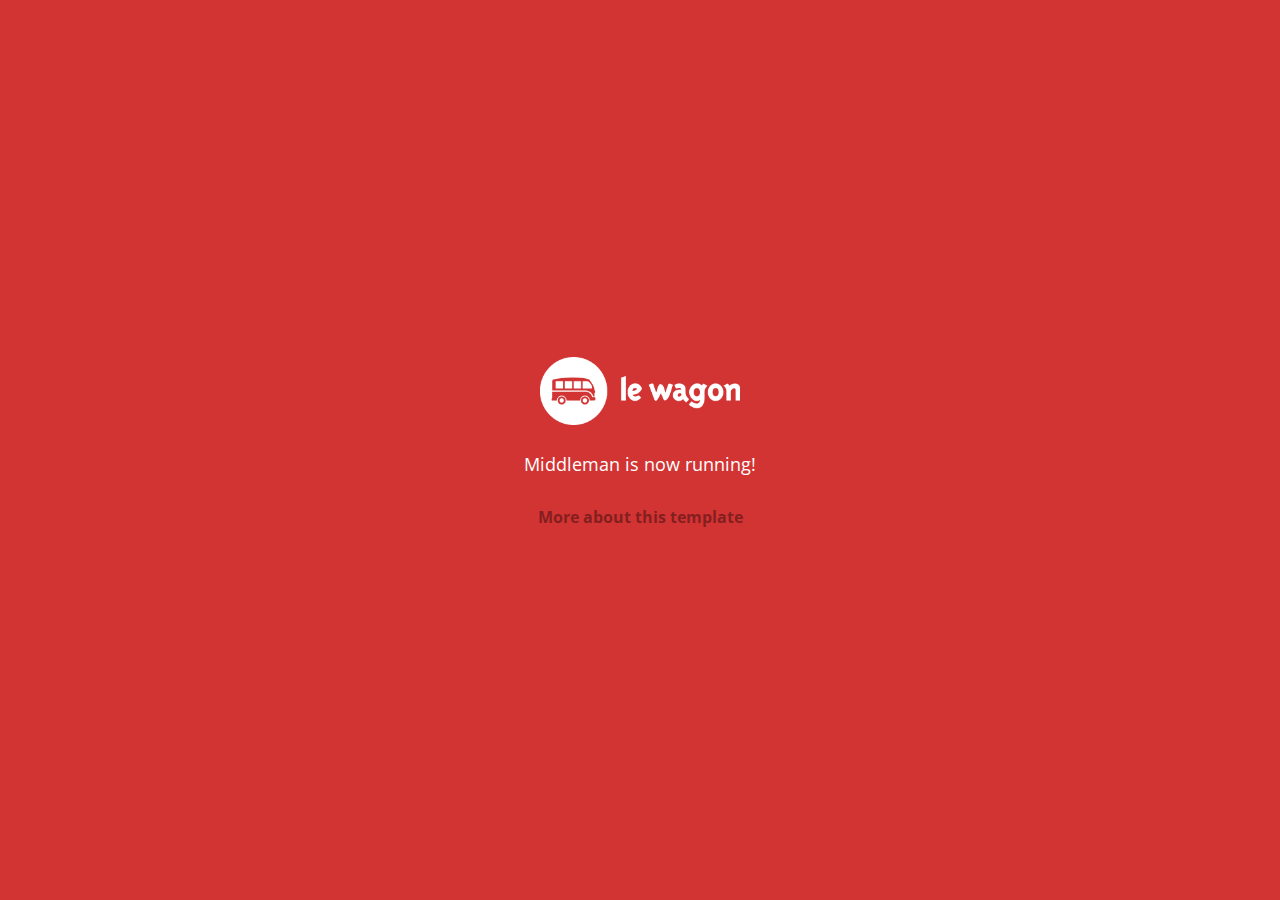
==== index.html @ d9bdd376 "Automated commit at 2018-07-30 13:49:42 UTC by middleman-deploy 2.0.0-alpha" ====
<!doctype html>
<html>
  <head>
    <meta charset="utf-8">
    <meta http-equiv="x-ua-compatible" content="ie=edge">
    <meta name="viewport"
          content="width=device-width, initial-scale=1, shrink-to-fit=no">
    <!-- Use the title from a page's frontmatter if it has one -->
    <title>Le Wagon - Middleman</title>
    <link href="stylesheets/application-3c48b980.css" rel="stylesheet" />
    <script src="javascripts/application-93de88c9.js"></script>
    <link href="images/favicon-f15af148.png" rel="icon" type="image/png" />
  </head>
  <body>
    <div id="home">
  <div class="home-content">
    <img src="images/logo-acc9c0ec.png" width="200" alt="Logo" />
    <p>
      Middleman is now running!
    </p>
    <p class="about">
      <a href="about.html">More about this template</a>
    </p>
  </div>
</div>

  </body>
</html>
---- stylesheets/application-3c48b980.css ----
@import url("https://fonts.googleapis.com/css?family=Open+Sans:400,300,700|Raleway:400,100,300,700,500");/*!
 * Bootstrap v3.3.7 (http://getbootstrap.com)
 * Copyright 2011-2016 Twitter, Inc.
 * Licensed under MIT (https://github.com/twbs/bootstrap/blob/master/LICENSE)
 *//*! normalize.css v3.0.3 | MIT License | github.com/necolas/normalize.css */html{font-family:sans-serif;-ms-text-size-adjust:100%;-webkit-text-size-adjust:100%}body{margin:0}article,aside,details,figcaption,figure,footer,header,hgroup,main,menu,nav,section,summary{display:block}audio,canvas,progress,video{display:inline-block;vertical-align:baseline}audio:not([controls]){display:none;height:0}[hidden],template{display:none}a{background-color:transparent}a:active,a:hover{outline:0}abbr[title]{border-bottom:1px dotted}b,strong{font-weight:bold}dfn{font-style:italic}h1{font-size:2em;margin:0.67em 0}mark{background:#ff0;color:#000}small{font-size:80%}sub,sup{font-size:75%;line-height:0;position:relative;vertical-align:baseline}sup{top:-0.5em}sub{bottom:-0.25em}img{border:0}svg:not(:root){overflow:hidden}figure{margin:1em 40px}hr{-webkit-box-sizing:content-box;box-sizing:content-box;height:0}pre{overflow:auto}code,kbd,pre,samp{font-family:monospace, monospace;font-size:1em}button,input,optgroup,select,textarea{color:inherit;font:inherit;margin:0}button{overflow:visible}button,select{text-transform:none}button,html input[type="button"],input[type="reset"],input[type="submit"]{-webkit-appearance:button;cursor:pointer}button[disabled],html input[disabled]{cursor:default}button::-moz-focus-inner,input::-moz-focus-inner{border:0;padding:0}input{line-height:normal}input[type="checkbox"],input[type="radio"]{-webkit-box-sizing:border-box;box-sizing:border-box;padding:0}input[type="number"]::-webkit-inner-spin-button,input[type="number"]::-webkit-outer-spin-button{height:auto}input[type="search"]{-webkit-appearance:textfield;-webkit-box-sizing:content-box;box-sizing:content-box}input[type="search"]::-webkit-search-cancel-button,input[type="search"]::-webkit-search-decoration{-webkit-appearance:none}fieldset{border:1px solid #c0c0c0;margin:0 2px;padding:0.35em 0.625em 0.75em}legend{border:0;padding:0}textarea{overflow:auto}optgroup{font-weight:bold}table{border-collapse:collapse;border-spacing:0}td,th{padding:0}/*! Source: https://github.com/h5bp/html5-boilerplate/blob/master/src/css/main.css */@media print{*,*:before,*:after{background:transparent !important;color:#000 !important;-webkit-box-shadow:none !important;box-shadow:none !important;text-shadow:none !important}a,a:visited{text-decoration:underline}a[href]:after{content:" (" attr(href) ")"}abbr[title]:after{content:" (" attr(title) ")"}a[href^="#"]:after,a[href^="javascript:"]:after{content:""}pre,blockquote{border:1px solid #999;page-break-inside:avoid}thead{display:table-header-group}tr,img{page-break-inside:avoid}img{max-width:100% !important}p,h2,h3{orphans:3;widows:3}h2,h3{page-break-after:avoid}.navbar{display:none}.btn>.caret,.dropup>.btn>.caret{border-top-color:#000 !important}.label{border:1px solid #000}.table{border-collapse:collapse !important}.table td,.table th{background-color:#fff !important}.table-bordered th,.table-bordered td{border:1px solid #ddd !important}}@font-face{font-family:'Glyphicons Halflings';src:url("../assets/bootstrap/glyphicons-halflings-regular-86b6f62b.eot");src:url("../assets/bootstrap/glyphicons-halflings-regular-86b6f62b.eot?#iefix") format("embedded-opentype"),url("../assets/bootstrap/glyphicons-halflings-regular-ca35b697.woff2") format("woff2"),url("../assets/bootstrap/glyphicons-halflings-regular-278e49a8.woff") format("woff"),url("../assets/bootstrap/glyphicons-halflings-regular-44bc1850.ttf") format("truetype"),url("../assets/bootstrap/glyphicons-halflings-regular-de51a849.svg#glyphicons_halflingsregular") format("svg")}.glyphicon{position:relative;top:1px;display:inline-block;font-family:'Glyphicons Halflings';font-style:normal;font-weight:normal;line-height:1;-webkit-font-smoothing:antialiased;-moz-osx-font-smoothing:grayscale}.glyphicon-asterisk:before{content:"\002a"}.glyphicon-plus:before{content:"\002b"}.glyphicon-euro:before,.glyphicon-eur:before{content:"\20ac"}.glyphicon-minus:before{content:"\2212"}.glyphicon-cloud:before{content:"\2601"}.glyphicon-envelope:before{content:"\2709"}.glyphicon-pencil:before{content:"\270f"}.glyphicon-glass:before{content:"\e001"}.glyphicon-music:before{content:"\e002"}.glyphicon-search:before{content:"\e003"}.glyphicon-heart:before{content:"\e005"}.glyphicon-star:before{content:"\e006"}.glyphicon-star-empty:before{content:"\e007"}.glyphicon-user:before{content:"\e008"}.glyphicon-film:before{content:"\e009"}.glyphicon-th-large:before{content:"\e010"}.glyphicon-th:before{content:"\e011"}.glyphicon-th-list:before{content:"\e012"}.glyphicon-ok:before{content:"\e013"}.glyphicon-remove:before{content:"\e014"}.glyphicon-zoom-in:before{content:"\e015"}.glyphicon-zoom-out:before{content:"\e016"}.glyphicon-off:before{content:"\e017"}.glyphicon-signal:before{content:"\e018"}.glyphicon-cog:before{content:"\e019"}.glyphicon-trash:before{content:"\e020"}.glyphicon-home:before{content:"\e021"}.glyphicon-file:before{content:"\e022"}.glyphicon-time:before{content:"\e023"}.glyphicon-road:before{content:"\e024"}.glyphicon-download-alt:before{content:"\e025"}.glyphicon-download:before{content:"\e026"}.glyphicon-upload:before{content:"\e027"}.glyphicon-inbox:before{content:"\e028"}.glyphicon-play-circle:before{content:"\e029"}.glyphicon-repeat:before{content:"\e030"}.glyphicon-refresh:before{content:"\e031"}.glyphicon-list-alt:before{content:"\e032"}.glyphicon-lock:before{content:"\e033"}.glyphicon-flag:before{content:"\e034"}.glyphicon-headphones:before{content:"\e035"}.glyphicon-volume-off:before{content:"\e036"}.glyphicon-volume-down:before{content:"\e037"}.glyphicon-volume-up:before{content:"\e038"}.glyphicon-qrcode:before{content:"\e039"}.glyphicon-barcode:before{content:"\e040"}.glyphicon-tag:before{content:"\e041"}.glyphicon-tags:before{content:"\e042"}.glyphicon-book:before{content:"\e043"}.glyphicon-bookmark:before{content:"\e044"}.glyphicon-print:before{content:"\e045"}.glyphicon-camera:before{content:"\e046"}.glyphicon-font:before{content:"\e047"}.glyphicon-bold:before{content:"\e048"}.glyphicon-italic:before{content:"\e049"}.glyphicon-text-height:before{content:"\e050"}.glyphicon-text-width:before{content:"\e051"}.glyphicon-align-left:before{content:"\e052"}.glyphicon-align-center:before{content:"\e053"}.glyphicon-align-right:before{content:"\e054"}.glyphicon-align-justify:before{content:"\e055"}.glyphicon-list:before{content:"\e056"}.glyphicon-indent-left:before{content:"\e057"}.glyphicon-indent-right:before{content:"\e058"}.glyphicon-facetime-video:before{content:"\e059"}.glyphicon-picture:before{content:"\e060"}.glyphicon-map-marker:before{content:"\e062"}.glyphicon-adjust:before{content:"\e063"}.glyphicon-tint:before{content:"\e064"}.glyphicon-edit:before{content:"\e065"}.glyphicon-share:before{content:"\e066"}.glyphicon-check:before{content:"\e067"}.glyphicon-move:before{content:"\e068"}.glyphicon-step-backward:before{content:"\e069"}.glyphicon-fast-backward:before{content:"\e070"}.glyphicon-backward:before{content:"\e071"}.glyphicon-play:before{content:"\e072"}.glyphicon-pause:before{content:"\e073"}.glyphicon-stop:before{content:"\e074"}.glyphicon-forward:before{content:"\e075"}.glyphicon-fast-forward:before{content:"\e076"}.glyphicon-step-forward:before{content:"\e077"}.glyphicon-eject:before{content:"\e078"}.glyphicon-chevron-left:before{content:"\e079"}.glyphicon-chevron-right:before{content:"\e080"}.glyphicon-plus-sign:before{content:"\e081"}.glyphicon-minus-sign:before{content:"\e082"}.glyphicon-remove-sign:before{content:"\e083"}.glyphicon-ok-sign:before{content:"\e084"}.glyphicon-question-sign:before{content:"\e085"}.glyphicon-info-sign:before{content:"\e086"}.glyphicon-screenshot:before{content:"\e087"}.glyphicon-remove-circle:before{content:"\e088"}.glyphicon-ok-circle:before{content:"\e089"}.glyphicon-ban-circle:before{content:"\e090"}.glyphicon-arrow-left:before{content:"\e091"}.glyphicon-arrow-right:before{content:"\e092"}.glyphicon-arrow-up:before{content:"\e093"}.glyphicon-arrow-down:before{content:"\e094"}.glyphicon-share-alt:before{content:"\e095"}.glyphicon-resize-full:before{content:"\e096"}.glyphicon-resize-small:before{content:"\e097"}.glyphicon-exclamation-sign:before{content:"\e101"}.glyphicon-gift:before{content:"\e102"}.glyphicon-leaf:before{content:"\e103"}.glyphicon-fire:before{content:"\e104"}.glyphicon-eye-open:before{content:"\e105"}.glyphicon-eye-close:before{content:"\e106"}.glyphicon-warning-sign:before{content:"\e107"}.glyphicon-plane:before{content:"\e108"}.glyphicon-calendar:before{content:"\e109"}.glyphicon-random:before{content:"\e110"}.glyphicon-comment:before{content:"\e111"}.glyphicon-magnet:before{content:"\e112"}.glyphicon-chevron-up:before{content:"\e113"}.glyphicon-chevron-down:before{content:"\e114"}.glyphicon-retweet:before{content:"\e115"}.glyphicon-shopping-cart:before{content:"\e116"}.glyphicon-folder-close:before{content:"\e117"}.glyphicon-folder-open:before{content:"\e118"}.glyphicon-resize-vertical:before{content:"\e119"}.glyphicon-resize-horizontal:before{content:"\e120"}.glyphicon-hdd:before{content:"\e121"}.glyphicon-bullhorn:before{content:"\e122"}.glyphicon-bell:before{content:"\e123"}.glyphicon-certificate:before{content:"\e124"}.glyphicon-thumbs-up:before{content:"\e125"}.glyphicon-thumbs-down:before{content:"\e126"}.glyphicon-hand-right:before{content:"\e127"}.glyphicon-hand-left:before{content:"\e128"}.glyphicon-hand-up:before{content:"\e129"}.glyphicon-hand-down:before{content:"\e130"}.glyphicon-circle-arrow-right:before{content:"\e131"}.glyphicon-circle-arrow-left:before{content:"\e132"}.glyphicon-circle-arrow-up:before{content:"\e133"}.glyphicon-circle-arrow-down:before{content:"\e134"}.glyphicon-globe:before{content:"\e135"}.glyphicon-wrench:before{content:"\e136"}.glyphicon-tasks:before{content:"\e137"}.glyphicon-filter:before{content:"\e138"}.glyphicon-briefcase:before{content:"\e139"}.glyphicon-fullscreen:before{content:"\e140"}.glyphicon-dashboard:before{content:"\e141"}.glyphicon-paperclip:before{content:"\e142"}.glyphicon-heart-empty:before{content:"\e143"}.glyphicon-link:before{content:"\e144"}.glyphicon-phone:before{content:"\e145"}.glyphicon-pushpin:before{content:"\e146"}.glyphicon-usd:before{content:"\e148"}.glyphicon-gbp:before{content:"\e149"}.glyphicon-sort:before{content:"\e150"}.glyphicon-sort-by-alphabet:before{content:"\e151"}.glyphicon-sort-by-alphabet-alt:before{content:"\e152"}.glyphicon-sort-by-order:before{content:"\e153"}.glyphicon-sort-by-order-alt:before{content:"\e154"}.glyphicon-sort-by-attributes:before{content:"\e155"}.glyphicon-sort-by-attributes-alt:before{content:"\e156"}.glyphicon-unchecked:before{content:"\e157"}.glyphicon-expand:before{content:"\e158"}.glyphicon-collapse-down:before{content:"\e159"}.glyphicon-collapse-up:before{content:"\e160"}.glyphicon-log-in:before{content:"\e161"}.glyphicon-flash:before{content:"\e162"}.glyphicon-log-out:before{content:"\e163"}.glyphicon-new-window:before{content:"\e164"}.glyphicon-record:before{content:"\e165"}.glyphicon-save:before{content:"\e166"}.glyphicon-open:before{content:"\e167"}.glyphicon-saved:before{content:"\e168"}.glyphicon-import:before{content:"\e169"}.glyphicon-export:before{content:"\e170"}.glyphicon-send:before{content:"\e171"}.glyphicon-floppy-disk:before{content:"\e172"}.glyphicon-floppy-saved:before{content:"\e173"}.glyphicon-floppy-remove:before{content:"\e174"}.glyphicon-floppy-save:before{content:"\e175"}.glyphicon-floppy-open:before{content:"\e176"}.glyphicon-credit-card:before{content:"\e177"}.glyphicon-transfer:before{content:"\e178"}.glyphicon-cutlery:before{content:"\e179"}.glyphicon-header:before{content:"\e180"}.glyphicon-compressed:before{content:"\e181"}.glyphicon-earphone:before{content:"\e182"}.glyphicon-phone-alt:before{content:"\e183"}.glyphicon-tower:before{content:"\e184"}.glyphicon-stats:before{content:"\e185"}.glyphicon-sd-video:before{content:"\e186"}.glyphicon-hd-video:before{content:"\e187"}.glyphicon-subtitles:before{content:"\e188"}.glyphicon-sound-stereo:before{content:"\e189"}.glyphicon-sound-dolby:before{content:"\e190"}.glyphicon-sound-5-1:before{content:"\e191"}.glyphicon-sound-6-1:before{content:"\e192"}.glyphicon-sound-7-1:before{content:"\e193"}.glyphicon-copyright-mark:before{content:"\e194"}.glyphicon-registration-mark:before{content:"\e195"}.glyphicon-cloud-download:before{content:"\e197"}.glyphicon-cloud-upload:before{content:"\e198"}.glyphicon-tree-conifer:before{content:"\e199"}.glyphicon-tree-deciduous:before{content:"\e200"}.glyphicon-cd:before{content:"\e201"}.glyphicon-save-file:before{content:"\e202"}.glyphicon-open-file:before{content:"\e203"}.glyphicon-level-up:before{content:"\e204"}.glyphicon-copy:before{content:"\e205"}.glyphicon-paste:before{content:"\e206"}.glyphicon-alert:before{content:"\e209"}.glyphicon-equalizer:before{content:"\e210"}.glyphicon-king:before{content:"\e211"}.glyphicon-queen:before{content:"\e212"}.glyphicon-pawn:before{content:"\e213"}.glyphicon-bishop:before{content:"\e214"}.glyphicon-knight:before{content:"\e215"}.glyphicon-baby-formula:before{content:"\e216"}.glyphicon-tent:before{content:"\26fa"}.glyphicon-blackboard:before{content:"\e218"}.glyphicon-bed:before{content:"\e219"}.glyphicon-apple:before{content:"\f8ff"}.glyphicon-erase:before{content:"\e221"}.glyphicon-hourglass:before{content:"\231b"}.glyphicon-lamp:before{content:"\e223"}.glyphicon-duplicate:before{content:"\e224"}.glyphicon-piggy-bank:before{content:"\e225"}.glyphicon-scissors:before{content:"\e226"}.glyphicon-bitcoin:before{content:"\e227"}.glyphicon-btc:before{content:"\e227"}.glyphicon-xbt:before{content:"\e227"}.glyphicon-yen:before{content:"\00a5"}.glyphicon-jpy:before{content:"\00a5"}.glyphicon-ruble:before{content:"\20bd"}.glyphicon-rub:before{content:"\20bd"}.glyphicon-scale:before{content:"\e230"}.glyphicon-ice-lolly:before{content:"\e231"}.glyphicon-ice-lolly-tasted:before{content:"\e232"}.glyphicon-education:before{content:"\e233"}.glyphicon-option-horizontal:before{content:"\e234"}.glyphicon-option-vertical:before{content:"\e235"}.glyphicon-menu-hamburger:before{content:"\e236"}.glyphicon-modal-window:before{content:"\e237"}.glyphicon-oil:before{content:"\e238"}.glyphicon-grain:before{content:"\e239"}.glyphicon-sunglasses:before{content:"\e240"}.glyphicon-text-size:before{content:"\e241"}.glyphicon-text-color:before{content:"\e242"}.glyphicon-text-background:before{content:"\e243"}.glyphicon-object-align-top:before{content:"\e244"}.glyphicon-object-align-bottom:before{content:"\e245"}.glyphicon-object-align-horizontal:before{content:"\e246"}.glyphicon-object-align-left:before{content:"\e247"}.glyphicon-object-align-vertical:before{content:"\e248"}.glyphicon-object-align-right:before{content:"\e249"}.glyphicon-triangle-right:before{content:"\e250"}.glyphicon-triangle-left:before{content:"\e251"}.glyphicon-triangle-bottom:before{content:"\e252"}.glyphicon-triangle-top:before{content:"\e253"}.glyphicon-console:before{content:"\e254"}.glyphicon-superscript:before{content:"\e255"}.glyphicon-subscript:before{content:"\e256"}.glyphicon-menu-left:before{content:"\e257"}.glyphicon-menu-right:before{content:"\e258"}.glyphicon-menu-down:before{content:"\e259"}.glyphicon-menu-up:before{content:"\e260"}*{-webkit-box-sizing:border-box;box-sizing:border-box}*:before,*:after{-webkit-box-sizing:border-box;box-sizing:border-box}html{font-size:10px;-webkit-tap-highlight-color:transparent}body{font-family:"Open Sans", "Helvetica", "sans-serif";font-size:18px;line-height:1.42857143;color:#333333;background-color:#F4F4F4}input,button,select,textarea{font-family:inherit;font-size:inherit;line-height:inherit}a{color:#469AE0;text-decoration:none}a:hover,a:focus{color:#1f74ba;text-decoration:underline}a:focus{outline:5px auto -webkit-focus-ring-color;outline-offset:-2px}figure{margin:0}img{vertical-align:middle}.img-responsive{display:block;max-width:100%;height:auto}.img-rounded{border-radius:2px}.img-thumbnail{padding:4px;line-height:1.42857143;background-color:#F4F4F4;border:1px solid #ddd;border-radius:2px;-webkit-transition:all 0.2s ease-in-out;transition:all 0.2s ease-in-out;display:inline-block;max-width:100%;height:auto}.img-circle{border-radius:50%}hr{margin-top:25px;margin-bottom:25px;border:0;border-top:1px solid #eeeeee}.sr-only{position:absolute;width:1px;height:1px;margin:-1px;padding:0;overflow:hidden;clip:rect(0, 0, 0, 0);border:0}.sr-only-focusable:active,.sr-only-focusable:focus{position:static;width:auto;height:auto;margin:0;overflow:visible;clip:auto}[role="button"]{cursor:pointer}h1,h2,h3,h4,h5,h6,.h1,.h2,.h3,.h4,.h5,.h6{font-family:"Raleway", "Helvetica", "sans-serif";font-weight:500;line-height:1.1;color:inherit}h1 small,h1 .small,h2 small,h2 .small,h3 small,h3 .small,h4 small,h4 .small,h5 small,h5 .small,h6 small,h6 .small,.h1 small,.h1 .small,.h2 small,.h2 .small,.h3 small,.h3 .small,.h4 small,.h4 .small,.h5 small,.h5 .small,.h6 small,.h6 .small{font-weight:normal;line-height:1;color:#777777}h1,.h1,h2,.h2,h3,.h3{margin-top:25px;margin-bottom:12.5px}h1 small,h1 .small,.h1 small,.h1 .small,h2 small,h2 .small,.h2 small,.h2 .small,h3 small,h3 .small,.h3 small,.h3 .small{font-size:65%}h4,.h4,h5,.h5,h6,.h6{margin-top:12.5px;margin-bottom:12.5px}h4 small,h4 .small,.h4 small,.h4 .small,h5 small,h5 .small,.h5 small,.h5 .small,h6 small,h6 .small,.h6 small,.h6 .small{font-size:75%}h1,.h1{font-size:46px}h2,.h2{font-size:38px}h3,.h3{font-size:31px}h4,.h4{font-size:23px}h5,.h5{font-size:18px}h6,.h6{font-size:16px}p{margin:0 0 12.5px}.lead{margin-bottom:25px;font-size:20px;font-weight:300;line-height:1.4}@media (min-width: 768px){.lead{font-size:27px}}small,.small{font-size:88%}mark,.mark{background-color:#fcf8e3;padding:.2em}.text-left{text-align:left}.text-right{text-align:right}.text-center{text-align:center}.text-justify{text-align:justify}.text-nowrap{white-space:nowrap}.text-lowercase{text-transform:lowercase}.text-uppercase,.initialism{text-transform:uppercase}.text-capitalize{text-transform:capitalize}.text-muted{color:#777777}.text-primary{color:#469AE0}a.text-primary:hover,a.text-primary:focus{color:#2381d0}.text-success{color:#3c763d}a.text-success:hover,a.text-success:focus{color:#2b542c}.text-info{color:#31708f}a.text-info:hover,a.text-info:focus{color:#245269}.text-warning{color:#8a6d3b}a.text-warning:hover,a.text-warning:focus{color:#66512c}.text-danger{color:#a94442}a.text-danger:hover,a.text-danger:focus{color:#843534}.bg-primary{color:#fff}.bg-primary{background-color:#469AE0}a.bg-primary:hover,a.bg-primary:focus{background-color:#2381d0}.bg-success{background-color:#dff0d8}a.bg-success:hover,a.bg-success:focus{background-color:#c1e2b3}.bg-info{background-color:#d9edf7}a.bg-info:hover,a.bg-info:focus{background-color:#afd9ee}.bg-warning{background-color:#fcf8e3}a.bg-warning:hover,a.bg-warning:focus{background-color:#f7ecb5}.bg-danger{background-color:#f2dede}a.bg-danger:hover,a.bg-danger:focus{background-color:#e4b9b9}.page-header{padding-bottom:11.5px;margin:50px 0 25px;border-bottom:1px solid #eeeeee}ul,ol{margin-top:0;margin-bottom:12.5px}ul ul,ul ol,ol ul,ol ol{margin-bottom:0}.list-unstyled{padding-left:0;list-style:none}.list-inline{padding-left:0;list-style:none;margin-left:-5px}.list-inline>li{display:inline-block;padding-left:5px;padding-right:5px}dl{margin-top:0;margin-bottom:25px}dt,dd{line-height:1.42857143}dt{font-weight:bold}dd{margin-left:0}.dl-horizontal dd:before,.dl-horizontal dd:after{content:" ";display:table}.dl-horizontal dd:after{clear:both}@media (min-width: 768px){.dl-horizontal dt{float:left;width:160px;clear:left;text-align:right;overflow:hidden;text-overflow:ellipsis;white-space:nowrap}.dl-horizontal dd{margin-left:180px}}abbr[title],abbr[data-original-title]{cursor:help;border-bottom:1px dotted #777777}.initialism{font-size:90%}blockquote{padding:12.5px 25px;margin:0 0 25px;font-size:22.5px;border-left:5px solid #eeeeee}blockquote p:last-child,blockquote ul:last-child,blockquote ol:last-child{margin-bottom:0}blockquote footer,blockquote small,blockquote .small{display:block;font-size:80%;line-height:1.42857143;color:#777777}blockquote footer:before,blockquote small:before,blockquote .small:before{content:'\2014 \00A0'}.blockquote-reverse,blockquote.pull-right{padding-right:15px;padding-left:0;border-right:5px solid #eeeeee;border-left:0;text-align:right}.blockquote-reverse footer:before,.blockquote-reverse small:before,.blockquote-reverse .small:before,blockquote.pull-right footer:before,blockquote.pull-right small:before,blockquote.pull-right .small:before{content:''}.blockquote-reverse footer:after,.blockquote-reverse small:after,.blockquote-reverse .small:after,blockquote.pull-right footer:after,blockquote.pull-right small:after,blockquote.pull-right .small:after{content:'\00A0 \2014'}address{margin-bottom:25px;font-style:normal;line-height:1.42857143}code,kbd,pre,samp{font-family:Menlo, Monaco, Consolas, "Courier New", monospace}code{padding:2px 4px;font-size:90%;color:#c7254e;background-color:#f9f2f4;border-radius:2px}kbd{padding:2px 4px;font-size:90%;color:#fff;background-color:#333;border-radius:2px;-webkit-box-shadow:inset 0 -1px 0 rgba(0,0,0,0.25);box-shadow:inset 0 -1px 0 rgba(0,0,0,0.25)}kbd kbd{padding:0;font-size:100%;font-weight:bold;-webkit-box-shadow:none;box-shadow:none}pre{display:block;padding:12px;margin:0 0 12.5px;font-size:17px;line-height:1.42857143;word-break:break-all;word-wrap:break-word;color:#333333;background-color:#f5f5f5;border:1px solid #ccc;border-radius:2px}pre code{padding:0;font-size:inherit;color:inherit;white-space:pre-wrap;background-color:transparent;border-radius:0}.pre-scrollable{max-height:340px;overflow-y:scroll}.container{margin-right:auto;margin-left:auto;padding-left:15px;padding-right:15px}.container:before,.container:after{content:" ";display:table}.container:after{clear:both}@media (min-width: 768px){.container{width:750px}}@media (min-width: 992px){.container{width:970px}}@media (min-width: 1200px){.container{width:1170px}}.container-fluid{margin-right:auto;margin-left:auto;padding-left:15px;padding-right:15px}.container-fluid:before,.container-fluid:after{content:" ";display:table}.container-fluid:after{clear:both}.row{margin-left:-15px;margin-right:-15px}.row:before,.row:after{content:" ";display:table}.row:after{clear:both}.col-xs-1,.col-sm-1,.col-md-1,.col-lg-1,.col-xs-2,.col-sm-2,.col-md-2,.col-lg-2,.col-xs-3,.col-sm-3,.col-md-3,.col-lg-3,.col-xs-4,.col-sm-4,.col-md-4,.col-lg-4,.col-xs-5,.col-sm-5,.col-md-5,.col-lg-5,.col-xs-6,.col-sm-6,.col-md-6,.col-lg-6,.col-xs-7,.col-sm-7,.col-md-7,.col-lg-7,.col-xs-8,.col-sm-8,.col-md-8,.col-lg-8,.col-xs-9,.col-sm-9,.col-md-9,.col-lg-9,.col-xs-10,.col-sm-10,.col-md-10,.col-lg-10,.col-xs-11,.col-sm-11,.col-md-11,.col-lg-11,.col-xs-12,.col-sm-12,.col-md-12,.col-lg-12{position:relative;min-height:1px;padding-left:15px;padding-right:15px}.col-xs-1,.col-xs-2,.col-xs-3,.col-xs-4,.col-xs-5,.col-xs-6,.col-xs-7,.col-xs-8,.col-xs-9,.col-xs-10,.col-xs-11,.col-xs-12{float:left}.col-xs-1{width:8.33333333%}.col-xs-2{width:16.66666667%}.col-xs-3{width:25%}.col-xs-4{width:33.33333333%}.col-xs-5{width:41.66666667%}.col-xs-6{width:50%}.col-xs-7{width:58.33333333%}.col-xs-8{width:66.66666667%}.col-xs-9{width:75%}.col-xs-10{width:83.33333333%}.col-xs-11{width:91.66666667%}.col-xs-12{width:100%}.col-xs-pull-0{right:auto}.col-xs-pull-1{right:8.33333333%}.col-xs-pull-2{right:16.66666667%}.col-xs-pull-3{right:25%}.col-xs-pull-4{right:33.33333333%}.col-xs-pull-5{right:41.66666667%}.col-xs-pull-6{right:50%}.col-xs-pull-7{right:58.33333333%}.col-xs-pull-8{right:66.66666667%}.col-xs-pull-9{right:75%}.col-xs-pull-10{right:83.33333333%}.col-xs-pull-11{right:91.66666667%}.col-xs-pull-12{right:100%}.col-xs-push-0{left:auto}.col-xs-push-1{left:8.33333333%}.col-xs-push-2{left:16.66666667%}.col-xs-push-3{left:25%}.col-xs-push-4{left:33.33333333%}.col-xs-push-5{left:41.66666667%}.col-xs-push-6{left:50%}.col-xs-push-7{left:58.33333333%}.col-xs-push-8{left:66.66666667%}.col-xs-push-9{left:75%}.col-xs-push-10{left:83.33333333%}.col-xs-push-11{left:91.66666667%}.col-xs-push-12{left:100%}.col-xs-offset-0{margin-left:0%}.col-xs-offset-1{margin-left:8.33333333%}.col-xs-offset-2{margin-left:16.66666667%}.col-xs-offset-3{margin-left:25%}.col-xs-offset-4{margin-left:33.33333333%}.col-xs-offset-5{margin-left:41.66666667%}.col-xs-offset-6{margin-left:50%}.col-xs-offset-7{margin-left:58.33333333%}.col-xs-offset-8{margin-left:66.66666667%}.col-xs-offset-9{margin-left:75%}.col-xs-offset-10{margin-left:83.33333333%}.col-xs-offset-11{margin-left:91.66666667%}.col-xs-offset-12{margin-left:100%}@media (min-width: 768px){.col-sm-1,.col-sm-2,.col-sm-3,.col-sm-4,.col-sm-5,.col-sm-6,.col-sm-7,.col-sm-8,.col-sm-9,.col-sm-10,.col-sm-11,.col-sm-12{float:left}.col-sm-1{width:8.33333333%}.col-sm-2{width:16.66666667%}.col-sm-3{width:25%}.col-sm-4{width:33.33333333%}.col-sm-5{width:41.66666667%}.col-sm-6{width:50%}.col-sm-7{width:58.33333333%}.col-sm-8{width:66.66666667%}.col-sm-9{width:75%}.col-sm-10{width:83.33333333%}.col-sm-11{width:91.66666667%}.col-sm-12{width:100%}.col-sm-pull-0{right:auto}.col-sm-pull-1{right:8.33333333%}.col-sm-pull-2{right:16.66666667%}.col-sm-pull-3{right:25%}.col-sm-pull-4{right:33.33333333%}.col-sm-pull-5{right:41.66666667%}.col-sm-pull-6{right:50%}.col-sm-pull-7{right:58.33333333%}.col-sm-pull-8{right:66.66666667%}.col-sm-pull-9{right:75%}.col-sm-pull-10{right:83.33333333%}.col-sm-pull-11{right:91.66666667%}.col-sm-pull-12{right:100%}.col-sm-push-0{left:auto}.col-sm-push-1{left:8.33333333%}.col-sm-push-2{left:16.66666667%}.col-sm-push-3{left:25%}.col-sm-push-4{left:33.33333333%}.col-sm-push-5{left:41.66666667%}.col-sm-push-6{left:50%}.col-sm-push-7{left:58.33333333%}.col-sm-push-8{left:66.66666667%}.col-sm-push-9{left:75%}.col-sm-push-10{left:83.33333333%}.col-sm-push-11{left:91.66666667%}.col-sm-push-12{left:100%}.col-sm-offset-0{margin-left:0%}.col-sm-offset-1{margin-left:8.33333333%}.col-sm-offset-2{margin-left:16.66666667%}.col-sm-offset-3{margin-left:25%}.col-sm-offset-4{margin-left:33.33333333%}.col-sm-offset-5{margin-left:41.66666667%}.col-sm-offset-6{margin-left:50%}.col-sm-offset-7{margin-left:58.33333333%}.col-sm-offset-8{margin-left:66.66666667%}.col-sm-offset-9{margin-left:75%}.col-sm-offset-10{margin-left:83.33333333%}.col-sm-offset-11{margin-left:91.66666667%}.col-sm-offset-12{margin-left:100%}}@media (min-width: 992px){.col-md-1,.col-md-2,.col-md-3,.col-md-4,.col-md-5,.col-md-6,.col-md-7,.col-md-8,.col-md-9,.col-md-10,.col-md-11,.col-md-12{float:left}.col-md-1{width:8.33333333%}.col-md-2{width:16.66666667%}.col-md-3{width:25%}.col-md-4{width:33.33333333%}.col-md-5{width:41.66666667%}.col-md-6{width:50%}.col-md-7{width:58.33333333%}.col-md-8{width:66.66666667%}.col-md-9{width:75%}.col-md-10{width:83.33333333%}.col-md-11{width:91.66666667%}.col-md-12{width:100%}.col-md-pull-0{right:auto}.col-md-pull-1{right:8.33333333%}.col-md-pull-2{right:16.66666667%}.col-md-pull-3{right:25%}.col-md-pull-4{right:33.33333333%}.col-md-pull-5{right:41.66666667%}.col-md-pull-6{right:50%}.col-md-pull-7{right:58.33333333%}.col-md-pull-8{right:66.66666667%}.col-md-pull-9{right:75%}.col-md-pull-10{right:83.33333333%}.col-md-pull-11{right:91.66666667%}.col-md-pull-12{right:100%}.col-md-push-0{left:auto}.col-md-push-1{left:8.33333333%}.col-md-push-2{left:16.66666667%}.col-md-push-3{left:25%}.col-md-push-4{left:33.33333333%}.col-md-push-5{left:41.66666667%}.col-md-push-6{left:50%}.col-md-push-7{left:58.33333333%}.col-md-push-8{left:66.66666667%}.col-md-push-9{left:75%}.col-md-push-10{left:83.33333333%}.col-md-push-11{left:91.66666667%}.col-md-push-12{left:100%}.col-md-offset-0{margin-left:0%}.col-md-offset-1{margin-left:8.33333333%}.col-md-offset-2{margin-left:16.66666667%}.col-md-offset-3{margin-left:25%}.col-md-offset-4{margin-left:33.33333333%}.col-md-offset-5{margin-left:41.66666667%}.col-md-offset-6{margin-left:50%}.col-md-offset-7{margin-left:58.33333333%}.col-md-offset-8{margin-left:66.66666667%}.col-md-offset-9{margin-left:75%}.col-md-offset-10{margin-left:83.33333333%}.col-md-offset-11{margin-left:91.66666667%}.col-md-offset-12{margin-left:100%}}@media (min-width: 1200px){.col-lg-1,.col-lg-2,.col-lg-3,.col-lg-4,.col-lg-5,.col-lg-6,.col-lg-7,.col-lg-8,.col-lg-9,.col-lg-10,.col-lg-11,.col-lg-12{float:left}.col-lg-1{width:8.33333333%}.col-lg-2{width:16.66666667%}.col-lg-3{width:25%}.col-lg-4{width:33.33333333%}.col-lg-5{width:41.66666667%}.col-lg-6{width:50%}.col-lg-7{width:58.33333333%}.col-lg-8{width:66.66666667%}.col-lg-9{width:75%}.col-lg-10{width:83.33333333%}.col-lg-11{width:91.66666667%}.col-lg-12{width:100%}.col-lg-pull-0{right:auto}.col-lg-pull-1{right:8.33333333%}.col-lg-pull-2{right:16.66666667%}.col-lg-pull-3{right:25%}.col-lg-pull-4{right:33.33333333%}.col-lg-pull-5{right:41.66666667%}.col-lg-pull-6{right:50%}.col-lg-pull-7{right:58.33333333%}.col-lg-pull-8{right:66.66666667%}.col-lg-pull-9{right:75%}.col-lg-pull-10{right:83.33333333%}.col-lg-pull-11{right:91.66666667%}.col-lg-pull-12{right:100%}.col-lg-push-0{left:auto}.col-lg-push-1{left:8.33333333%}.col-lg-push-2{left:16.66666667%}.col-lg-push-3{left:25%}.col-lg-push-4{left:33.33333333%}.col-lg-push-5{left:41.66666667%}.col-lg-push-6{left:50%}.col-lg-push-7{left:58.33333333%}.col-lg-push-8{left:66.66666667%}.col-lg-push-9{left:75%}.col-lg-push-10{left:83.33333333%}.col-lg-push-11{left:91.66666667%}.col-lg-push-12{left:100%}.col-lg-offset-0{margin-left:0%}.col-lg-offset-1{margin-left:8.33333333%}.col-lg-offset-2{margin-left:16.66666667%}.col-lg-offset-3{margin-left:25%}.col-lg-offset-4{margin-left:33.33333333%}.col-lg-offset-5{margin-left:41.66666667%}.col-lg-offset-6{margin-left:50%}.col-lg-offset-7{margin-left:58.33333333%}.col-lg-offset-8{margin-left:66.66666667%}.col-lg-offset-9{margin-left:75%}.col-lg-offset-10{margin-left:83.33333333%}.col-lg-offset-11{margin-left:91.66666667%}.col-lg-offset-12{margin-left:100%}}table{background-color:transparent}caption{padding-top:8px;padding-bottom:8px;color:#777777;text-align:left}th{text-align:left}.table{width:100%;max-width:100%;margin-bottom:25px}.table>thead>tr>th,.table>thead>tr>td,.table>tbody>tr>th,.table>tbody>tr>td,.table>tfoot>tr>th,.table>tfoot>tr>td{padding:8px;line-height:1.42857143;vertical-align:top;border-top:1px solid #ddd}.table>thead>tr>th{vertical-align:bottom;border-bottom:2px solid #ddd}.table>caption+thead>tr:first-child>th,.table>caption+thead>tr:first-child>td,.table>colgroup+thead>tr:first-child>th,.table>colgroup+thead>tr:first-child>td,.table>thead:first-child>tr:first-child>th,.table>thead:first-child>tr:first-child>td{border-top:0}.table>tbody+tbody{border-top:2px solid #ddd}.table .table{background-color:#F4F4F4}.table-condensed>thead>tr>th,.table-condensed>thead>tr>td,.table-condensed>tbody>tr>th,.table-condensed>tbody>tr>td,.table-condensed>tfoot>tr>th,.table-condensed>tfoot>tr>td{padding:5px}.table-bordered{border:1px solid #ddd}.table-bordered>thead>tr>th,.table-bordered>thead>tr>td,.table-bordered>tbody>tr>th,.table-bordered>tbody>tr>td,.table-bordered>tfoot>tr>th,.table-bordered>tfoot>tr>td{border:1px solid #ddd}.table-bordered>thead>tr>th,.table-bordered>thead>tr>td{border-bottom-width:2px}.table-striped>tbody>tr:nth-of-type(odd){background-color:#f9f9f9}.table-hover>tbody>tr:hover{background-color:#f5f5f5}table col[class*="col-"]{position:static;float:none;display:table-column}table td[class*="col-"],table th[class*="col-"]{position:static;float:none;display:table-cell}.table>thead>tr>td.active,.table>thead>tr>th.active,.table>thead>tr.active>td,.table>thead>tr.active>th,.table>tbody>tr>td.active,.table>tbody>tr>th.active,.table>tbody>tr.active>td,.table>tbody>tr.active>th,.table>tfoot>tr>td.active,.table>tfoot>tr>th.active,.table>tfoot>tr.active>td,.table>tfoot>tr.active>th{background-color:#f5f5f5}.table-hover>tbody>tr>td.active:hover,.table-hover>tbody>tr>th.active:hover,.table-hover>tbody>tr.active:hover>td,.table-hover>tbody>tr:hover>.active,.table-hover>tbody>tr.active:hover>th{background-color:#e8e8e8}.table>thead>tr>td.success,.table>thead>tr>th.success,.table>thead>tr.success>td,.table>thead>tr.success>th,.table>tbody>tr>td.success,.table>tbody>tr>th.success,.table>tbody>tr.success>td,.table>tbody>tr.success>th,.table>tfoot>tr>td.success,.table>tfoot>tr>th.success,.table>tfoot>tr.success>td,.table>tfoot>tr.success>th{background-color:#dff0d8}.table-hover>tbody>tr>td.success:hover,.table-hover>tbody>tr>th.success:hover,.table-hover>tbody>tr.success:hover>td,.table-hover>tbody>tr:hover>.success,.table-hover>tbody>tr.success:hover>th{background-color:#d0e9c6}.table>thead>tr>td.info,.table>thead>tr>th.info,.table>thead>tr.info>td,.table>thead>tr.info>th,.table>tbody>tr>td.info,.table>tbody>tr>th.info,.table>tbody>tr.info>td,.table>tbody>tr.info>th,.table>tfoot>tr>td.info,.table>tfoot>tr>th.info,.table>tfoot>tr.info>td,.table>tfoot>tr.info>th{background-color:#d9edf7}.table-hover>tbody>tr>td.info:hover,.table-hover>tbody>tr>th.info:hover,.table-hover>tbody>tr.info:hover>td,.table-hover>tbody>tr:hover>.info,.table-hover>tbody>tr.info:hover>th{background-color:#c4e3f3}.table>thead>tr>td.warning,.table>thead>tr>th.warning,.table>thead>tr.warning>td,.table>thead>tr.warning>th,.table>tbody>tr>td.warning,.table>tbody>tr>th.warning,.table>tbody>tr.warning>td,.table>tbody>tr.warning>th,.table>tfoot>tr>td.warning,.table>tfoot>tr>th.warning,.table>tfoot>tr.warning>td,.table>tfoot>tr.warning>th{background-color:#fcf8e3}.table-hover>tbody>tr>td.warning:hover,.table-hover>tbody>tr>th.warning:hover,.table-hover>tbody>tr.warning:hover>td,.table-hover>tbody>tr:hover>.warning,.table-hover>tbody>tr.warning:hover>th{background-color:#faf2cc}.table>thead>tr>td.danger,.table>thead>tr>th.danger,.table>thead>tr.danger>td,.table>thead>tr.danger>th,.table>tbody>tr>td.danger,.table>tbody>tr>th.danger,.table>tbody>tr.danger>td,.table>tbody>tr.danger>th,.table>tfoot>tr>td.danger,.table>tfoot>tr>th.danger,.table>tfoot>tr.danger>td,.table>tfoot>tr.danger>th{background-color:#f2dede}.table-hover>tbody>tr>td.danger:hover,.table-hover>tbody>tr>th.danger:hover,.table-hover>tbody>tr.danger:hover>td,.table-hover>tbody>tr:hover>.danger,.table-hover>tbody>tr.danger:hover>th{background-color:#ebcccc}.table-responsive{overflow-x:auto;min-height:0.01%}@media screen and (max-width: 767px){.table-responsive{width:100%;margin-bottom:18.75px;overflow-y:hidden;-ms-overflow-style:-ms-autohiding-scrollbar;border:1px solid #ddd}.table-responsive>.table{margin-bottom:0}.table-responsive>.table>thead>tr>th,.table-responsive>.table>thead>tr>td,.table-responsive>.table>tbody>tr>th,.table-responsive>.table>tbody>tr>td,.table-responsive>.table>tfoot>tr>th,.table-responsive>.table>tfoot>tr>td{white-space:nowrap}.table-responsive>.table-bordered{border:0}.table-responsive>.table-bordered>thead>tr>th:first-child,.table-responsive>.table-bordered>thead>tr>td:first-child,.table-responsive>.table-bordered>tbody>tr>th:first-child,.table-responsive>.table-bordered>tbody>tr>td:first-child,.table-responsive>.table-bordered>tfoot>tr>th:first-child,.table-responsive>.table-bordered>tfoot>tr>td:first-child{border-left:0}.table-responsive>.table-bordered>thead>tr>th:last-child,.table-responsive>.table-bordered>thead>tr>td:last-child,.table-responsive>.table-bordered>tbody>tr>th:last-child,.table-responsive>.table-bordered>tbody>tr>td:last-child,.table-responsive>.table-bordered>tfoot>tr>th:last-child,.table-responsive>.table-bordered>tfoot>tr>td:last-child{border-right:0}.table-responsive>.table-bordered>tbody>tr:last-child>th,.table-responsive>.table-bordered>tbody>tr:last-child>td,.table-responsive>.table-bordered>tfoot>tr:last-child>th,.table-responsive>.table-bordered>tfoot>tr:last-child>td{border-bottom:0}}fieldset{padding:0;margin:0;border:0;min-width:0}legend{display:block;width:100%;padding:0;margin-bottom:25px;font-size:27px;line-height:inherit;color:#333333;border:0;border-bottom:1px solid #e5e5e5}label{display:inline-block;max-width:100%;margin-bottom:5px;font-weight:bold}input[type="search"]{-webkit-box-sizing:border-box;box-sizing:border-box}input[type="radio"],input[type="checkbox"]{margin:4px 0 0;margin-top:1px \9;line-height:normal}input[type="file"]{display:block}input[type="range"]{display:block;width:100%}select[multiple],select[size]{height:auto}input[type="file"]:focus,input[type="radio"]:focus,input[type="checkbox"]:focus{outline:5px auto -webkit-focus-ring-color;outline-offset:-2px}output{display:block;padding-top:7px;font-size:18px;line-height:1.42857143;color:#000000}.form-control{display:block;width:100%;height:39px;padding:6px 12px;font-size:18px;line-height:1.42857143;color:#000000;background-color:#fff;background-image:none;border:1px solid #ccc;border-radius:2px;-webkit-box-shadow:inset 0 1px 1px rgba(0,0,0,0.075);box-shadow:inset 0 1px 1px rgba(0,0,0,0.075);-webkit-transition:border-color ease-in-out 0.15s, box-shadow ease-in-out 0.15s;-webkit-transition:border-color ease-in-out 0.15s, -webkit-box-shadow ease-in-out 0.15s;transition:border-color ease-in-out 0.15s, -webkit-box-shadow ease-in-out 0.15s;transition:border-color ease-in-out 0.15s, box-shadow ease-in-out 0.15s;transition:border-color ease-in-out 0.15s, box-shadow ease-in-out 0.15s, -webkit-box-shadow ease-in-out 0.15s}.form-control:focus{border-color:#66afe9;outline:0;-webkit-box-shadow:inset 0 1px 1px rgba(0,0,0,0.075),0 0 8px rgba(102,175,233,0.6);box-shadow:inset 0 1px 1px rgba(0,0,0,0.075),0 0 8px rgba(102,175,233,0.6)}.form-control::-moz-placeholder{color:#999;opacity:1}.form-control:-ms-input-placeholder{color:#999}.form-control::-webkit-input-placeholder{color:#999}.form-control::-ms-expand{border:0;background-color:transparent}.form-control[disabled],.form-control[readonly],fieldset[disabled] .form-control{background-color:#eeeeee;opacity:1}.form-control[disabled],fieldset[disabled] .form-control{cursor:not-allowed}textarea.form-control{height:auto}input[type="search"]{-webkit-appearance:none}@media screen and (-webkit-min-device-pixel-ratio: 0){input[type="date"].form-control,input[type="time"].form-control,input[type="datetime-local"].form-control,input[type="month"].form-control{line-height:39px}input[type="date"].input-sm,.input-group-sm>input[type="date"].form-control,.input-group-sm>input[type="date"].input-group-addon,.input-group-sm>.input-group-btn>input[type="date"].btn,.input-group-sm input[type="date"],input[type="time"].input-sm,.input-group-sm>input[type="time"].form-control,.input-group-sm>input[type="time"].input-group-addon,.input-group-sm>.input-group-btn>input[type="time"].btn,.input-group-sm input[type="time"],input[type="datetime-local"].input-sm,.input-group-sm>input[type="datetime-local"].form-control,.input-group-sm>input[type="datetime-local"].input-group-addon,.input-group-sm>.input-group-btn>input[type="datetime-local"].btn,.input-group-sm input[type="datetime-local"],input[type="month"].input-sm,.input-group-sm>input[type="month"].form-control,.input-group-sm>input[type="month"].input-group-addon,.input-group-sm>.input-group-btn>input[type="month"].btn,.input-group-sm input[type="month"]{line-height:36px}input[type="date"].input-lg,.input-group-lg>input[type="date"].form-control,.input-group-lg>input[type="date"].input-group-addon,.input-group-lg>.input-group-btn>input[type="date"].btn,.input-group-lg input[type="date"],input[type="time"].input-lg,.input-group-lg>input[type="time"].form-control,.input-group-lg>input[type="time"].input-group-addon,.input-group-lg>.input-group-btn>input[type="time"].btn,.input-group-lg input[type="time"],input[type="datetime-local"].input-lg,.input-group-lg>input[type="datetime-local"].form-control,.input-group-lg>input[type="datetime-local"].input-group-addon,.input-group-lg>.input-group-btn>input[type="datetime-local"].btn,.input-group-lg input[type="datetime-local"],input[type="month"].input-lg,.input-group-lg>input[type="month"].form-control,.input-group-lg>input[type="month"].input-group-addon,.input-group-lg>.input-group-btn>input[type="month"].btn,.input-group-lg input[type="month"]{line-height:53px}}.form-group{margin-bottom:15px}.radio,.checkbox{position:relative;display:block;margin-top:10px;margin-bottom:10px}.radio label,.checkbox label{min-height:25px;padding-left:20px;margin-bottom:0;font-weight:normal;cursor:pointer}.radio input[type="radio"],.radio-inline input[type="radio"],.checkbox input[type="checkbox"],.checkbox-inline input[type="checkbox"]{position:absolute;margin-left:-20px;margin-top:4px \9}.radio+.radio,.checkbox+.checkbox{margin-top:-5px}.radio-inline,.checkbox-inline{position:relative;display:inline-block;padding-left:20px;margin-bottom:0;vertical-align:middle;font-weight:normal;cursor:pointer}.radio-inline+.radio-inline,.checkbox-inline+.checkbox-inline{margin-top:0;margin-left:10px}input[type="radio"][disabled],input[type="radio"].disabled,fieldset[disabled] input[type="radio"],input[type="checkbox"][disabled],input[type="checkbox"].disabled,fieldset[disabled] input[type="checkbox"]{cursor:not-allowed}.radio-inline.disabled,fieldset[disabled] .radio-inline,.checkbox-inline.disabled,fieldset[disabled] .checkbox-inline{cursor:not-allowed}.radio.disabled label,fieldset[disabled] .radio label,.checkbox.disabled label,fieldset[disabled] .checkbox label{cursor:not-allowed}.form-control-static{padding-top:7px;padding-bottom:7px;margin-bottom:0;min-height:43px}.form-control-static.input-lg,.input-group-lg>.form-control-static.form-control,.input-group-lg>.form-control-static.input-group-addon,.input-group-lg>.input-group-btn>.form-control-static.btn,.form-control-static.input-sm,.input-group-sm>.form-control-static.form-control,.input-group-sm>.form-control-static.input-group-addon,.input-group-sm>.input-group-btn>.form-control-static.btn{padding-left:0;padding-right:0}.input-sm,.input-group-sm>.form-control,.input-group-sm>.input-group-addon,.input-group-sm>.input-group-btn>.btn{height:36px;padding:5px 10px;font-size:16px;line-height:1.5;border-radius:2px}select.input-sm,.input-group-sm>select.form-control,.input-group-sm>select.input-group-addon,.input-group-sm>.input-group-btn>select.btn{height:36px;line-height:36px}textarea.input-sm,.input-group-sm>textarea.form-control,.input-group-sm>textarea.input-group-addon,.input-group-sm>.input-group-btn>textarea.btn,select[multiple].input-sm,.input-group-sm>select[multiple].form-control,.input-group-sm>select[multiple].input-group-addon,.input-group-sm>.input-group-btn>select[multiple].btn{height:auto}.form-group-sm .form-control{height:36px;padding:5px 10px;font-size:16px;line-height:1.5;border-radius:2px}.form-group-sm select.form-control{height:36px;line-height:36px}.form-group-sm textarea.form-control,.form-group-sm select[multiple].form-control{height:auto}.form-group-sm .form-control-static{height:36px;min-height:41px;padding:6px 10px;font-size:16px;line-height:1.5}.input-lg,.input-group-lg>.form-control,.input-group-lg>.input-group-addon,.input-group-lg>.input-group-btn>.btn{height:53px;padding:10px 16px;font-size:23px;line-height:1.3333333;border-radius:2px}select.input-lg,.input-group-lg>select.form-control,.input-group-lg>select.input-group-addon,.input-group-lg>.input-group-btn>select.btn{height:53px;line-height:53px}textarea.input-lg,.input-group-lg>textarea.form-control,.input-group-lg>textarea.input-group-addon,.input-group-lg>.input-group-btn>textarea.btn,select[multiple].input-lg,.input-group-lg>select[multiple].form-control,.input-group-lg>select[multiple].input-group-addon,.input-group-lg>.input-group-btn>select[multiple].btn{height:auto}.form-group-lg .form-control{height:53px;padding:10px 16px;font-size:23px;line-height:1.3333333;border-radius:2px}.form-group-lg select.form-control{height:53px;line-height:53px}.form-group-lg textarea.form-control,.form-group-lg select[multiple].form-control{height:auto}.form-group-lg .form-control-static{height:53px;min-height:48px;padding:11px 16px;font-size:23px;line-height:1.3333333}.has-feedback{position:relative}.has-feedback .form-control{padding-right:48.75px}.form-control-feedback{position:absolute;top:0;right:0;z-index:2;display:block;width:39px;height:39px;line-height:39px;text-align:center;pointer-events:none}.input-lg+.form-control-feedback,.input-group-lg>.form-control+.form-control-feedback,.input-group-lg>.input-group-addon+.form-control-feedback,.input-group-lg>.input-group-btn>.btn+.form-control-feedback,.input-group-lg+.form-control-feedback,.form-group-lg .form-control+.form-control-feedback{width:53px;height:53px;line-height:53px}.input-sm+.form-control-feedback,.input-group-sm>.form-control+.form-control-feedback,.input-group-sm>.input-group-addon+.form-control-feedback,.input-group-sm>.input-group-btn>.btn+.form-control-feedback,.input-group-sm+.form-control-feedback,.form-group-sm .form-control+.form-control-feedback{width:36px;height:36px;line-height:36px}.has-success .help-block,.has-success .control-label,.has-success .radio,.has-success .checkbox,.has-success .radio-inline,.has-success .checkbox-inline,.has-success.radio label,.has-success.checkbox label,.has-success.radio-inline label,.has-success.checkbox-inline label{color:#3c763d}.has-success .form-control{border-color:#3c763d;-webkit-box-shadow:inset 0 1px 1px rgba(0,0,0,0.075);box-shadow:inset 0 1px 1px rgba(0,0,0,0.075)}.has-success .form-control:focus{border-color:#2b542c;-webkit-box-shadow:inset 0 1px 1px rgba(0,0,0,0.075),0 0 6px #67b168;box-shadow:inset 0 1px 1px rgba(0,0,0,0.075),0 0 6px #67b168}.has-success .input-group-addon{color:#3c763d;border-color:#3c763d;background-color:#dff0d8}.has-success .form-control-feedback{color:#3c763d}.has-warning .help-block,.has-warning .control-label,.has-warning .radio,.has-warning .checkbox,.has-warning .radio-inline,.has-warning .checkbox-inline,.has-warning.radio label,.has-warning.checkbox label,.has-warning.radio-inline label,.has-warning.checkbox-inline label{color:#8a6d3b}.has-warning .form-control{border-color:#8a6d3b;-webkit-box-shadow:inset 0 1px 1px rgba(0,0,0,0.075);box-shadow:inset 0 1px 1px rgba(0,0,0,0.075)}.has-warning .form-control:focus{border-color:#66512c;-webkit-box-shadow:inset 0 1px 1px rgba(0,0,0,0.075),0 0 6px #c0a16b;box-shadow:inset 0 1px 1px rgba(0,0,0,0.075),0 0 6px #c0a16b}.has-warning .input-group-addon{color:#8a6d3b;border-color:#8a6d3b;background-color:#fcf8e3}.has-warning .form-control-feedback{color:#8a6d3b}.has-error .help-block,.has-error .control-label,.has-error .radio,.has-error .checkbox,.has-error .radio-inline,.has-error .checkbox-inline,.has-error.radio label,.has-error.checkbox label,.has-error.radio-inline label,.has-error.checkbox-inline label{color:#a94442}.has-error .form-control{border-color:#a94442;-webkit-box-shadow:inset 0 1px 1px rgba(0,0,0,0.075);box-shadow:inset 0 1px 1px rgba(0,0,0,0.075)}.has-error .form-control:focus{border-color:#843534;-webkit-box-shadow:inset 0 1px 1px rgba(0,0,0,0.075),0 0 6px #ce8483;box-shadow:inset 0 1px 1px rgba(0,0,0,0.075),0 0 6px #ce8483}.has-error .input-group-addon{color:#a94442;border-color:#a94442;background-color:#f2dede}.has-error .form-control-feedback{color:#a94442}.has-feedback label ~ .form-control-feedback{top:30px}.has-feedback label.sr-only ~ .form-control-feedback{top:0}.help-block{display:block;margin-top:5px;margin-bottom:10px;color:#737373}@media (min-width: 768px){.form-inline .form-group{display:inline-block;margin-bottom:0;vertical-align:middle}.form-inline .form-control{display:inline-block;width:auto;vertical-align:middle}.form-inline .form-control-static{display:inline-block}.form-inline .input-group{display:inline-table;vertical-align:middle}.form-inline .input-group .input-group-addon,.form-inline .input-group .input-group-btn,.form-inline .input-group .form-control{width:auto}.form-inline .input-group>.form-control{width:100%}.form-inline .control-label{margin-bottom:0;vertical-align:middle}.form-inline .radio,.form-inline .checkbox{display:inline-block;margin-top:0;margin-bottom:0;vertical-align:middle}.form-inline .radio label,.form-inline .checkbox label{padding-left:0}.form-inline .radio input[type="radio"],.form-inline .checkbox input[type="checkbox"]{position:relative;margin-left:0}.form-inline .has-feedback .form-control-feedback{top:0}}.form-horizontal .radio,.form-horizontal .checkbox,.form-horizontal .radio-inline,.form-horizontal .checkbox-inline{margin-top:0;margin-bottom:0;padding-top:7px}.form-horizontal .radio,.form-horizontal .checkbox{min-height:32px}.form-horizontal .form-group{margin-left:-15px;margin-right:-15px}.form-horizontal .form-group:before,.form-horizontal .form-group:after{content:" ";display:table}.form-horizontal .form-group:after{clear:both}@media (min-width: 768px){.form-horizontal .control-label{text-align:right;margin-bottom:0;padding-top:7px}}.form-horizontal .has-feedback .form-control-feedback{right:15px}@media (min-width: 768px){.form-horizontal .form-group-lg .control-label{padding-top:11px;font-size:23px}}@media (min-width: 768px){.form-horizontal .form-group-sm .control-label{padding-top:6px;font-size:16px}}.btn{display:inline-block;margin-bottom:0;font-weight:normal;text-align:center;vertical-align:middle;-ms-touch-action:manipulation;touch-action:manipulation;cursor:pointer;background-image:none;border:1px solid transparent;white-space:nowrap;padding:6px 12px;font-size:18px;line-height:1.42857143;border-radius:2px;-webkit-user-select:none;-moz-user-select:none;-ms-user-select:none;user-select:none}.btn:focus,.btn.focus,.btn:active:focus,.btn:active.focus,.btn.active:focus,.btn.active.focus{outline:5px auto -webkit-focus-ring-color;outline-offset:-2px}.btn:hover,.btn:focus,.btn.focus{color:#333;text-decoration:none}.btn:active,.btn.active{outline:0;background-image:none;-webkit-box-shadow:inset 0 3px 5px rgba(0,0,0,0.125);box-shadow:inset 0 3px 5px rgba(0,0,0,0.125)}.btn.disabled,.btn[disabled],fieldset[disabled] .btn{cursor:not-allowed;opacity:0.65;filter:alpha(opacity=65);-webkit-box-shadow:none;box-shadow:none}a.btn.disabled,fieldset[disabled] a.btn{pointer-events:none}.btn-default{color:#333;background-color:#fff;border-color:#ccc}.btn-default:focus,.btn-default.focus{color:#333;background-color:#e6e6e6;border-color:#8c8c8c}.btn-default:hover{color:#333;background-color:#e6e6e6;border-color:#adadad}.btn-default:active,.btn-default.active,.open>.btn-default.dropdown-toggle{color:#333;background-color:#e6e6e6;border-color:#adadad}.btn-default:active:hover,.btn-default:active:focus,.btn-default:active.focus,.btn-default.active:hover,.btn-default.active:focus,.btn-default.active.focus,.open>.btn-default.dropdown-toggle:hover,.open>.btn-default.dropdown-toggle:focus,.open>.btn-default.dropdown-toggle.focus{color:#333;background-color:#d4d4d4;border-color:#8c8c8c}.btn-default:active,.btn-default.active,.open>.btn-default.dropdown-toggle{background-image:none}.btn-default.disabled:hover,.btn-default.disabled:focus,.btn-default.disabled.focus,.btn-default[disabled]:hover,.btn-default[disabled]:focus,.btn-default[disabled].focus,fieldset[disabled] .btn-default:hover,fieldset[disabled] .btn-default:focus,fieldset[disabled] .btn-default.focus{background-color:#fff;border-color:#ccc}.btn-default .badge{color:#fff;background-color:#333}.btn-primary{color:#fff;background-color:#469AE0;border-color:#308edc}.btn-primary:focus,.btn-primary.focus{color:#fff;background-color:#2381d0;border-color:#144b79}.btn-primary:hover{color:#fff;background-color:#2381d0;border-color:#1e6eb2}.btn-primary:active,.btn-primary.active,.open>.btn-primary.dropdown-toggle{color:#fff;background-color:#2381d0;border-color:#1e6eb2}.btn-primary:active:hover,.btn-primary:active:focus,.btn-primary:active.focus,.btn-primary.active:hover,.btn-primary.active:focus,.btn-primary.active.focus,.open>.btn-primary.dropdown-toggle:hover,.open>.btn-primary.dropdown-toggle:focus,.open>.btn-primary.dropdown-toggle.focus{color:#fff;background-color:#1e6eb2;border-color:#144b79}.btn-primary:active,.btn-primary.active,.open>.btn-primary.dropdown-toggle{background-image:none}.btn-primary.disabled:hover,.btn-primary.disabled:focus,.btn-primary.disabled.focus,.btn-primary[disabled]:hover,.btn-primary[disabled]:focus,.btn-primary[disabled].focus,fieldset[disabled] .btn-primary:hover,fieldset[disabled] .btn-primary:focus,fieldset[disabled] .btn-primary.focus{background-color:#469AE0;border-color:#308edc}.btn-primary .badge{color:#469AE0;background-color:#fff}.btn-success{color:#fff;background-color:#32B796;border-color:#2da386}.btn-success:focus,.btn-success.focus{color:#fff;background-color:#278f75;border-color:#113f34}.btn-success:hover{color:#fff;background-color:#278f75;border-color:#1f735e}.btn-success:active,.btn-success.active,.open>.btn-success.dropdown-toggle{color:#fff;background-color:#278f75;border-color:#1f735e}.btn-success:active:hover,.btn-success:active:focus,.btn-success:active.focus,.btn-success.active:hover,.btn-success.active:focus,.btn-success.active.focus,.open>.btn-success.dropdown-toggle:hover,.open>.btn-success.dropdown-toggle:focus,.open>.btn-success.dropdown-toggle.focus{color:#fff;background-color:#1f735e;border-color:#113f34}.btn-success:active,.btn-success.active,.open>.btn-success.dropdown-toggle{background-image:none}.btn-success.disabled:hover,.btn-success.disabled:focus,.btn-success.disabled.focus,.btn-success[disabled]:hover,.btn-success[disabled]:focus,.btn-success[disabled].focus,fieldset[disabled] .btn-success:hover,fieldset[disabled] .btn-success:focus,fieldset[disabled] .btn-success.focus{background-color:#32B796;border-color:#2da386}.btn-success .badge{color:#32B796;background-color:#fff}.btn-info{color:#fff;background-color:#FDB631;border-color:#fdad18}.btn-info:focus,.btn-info.focus{color:#fff;background-color:#f9a302;border-color:#946101}.btn-info:hover{color:#fff;background-color:#f9a302;border-color:#d58c02}.btn-info:active,.btn-info.active,.open>.btn-info.dropdown-toggle{color:#fff;background-color:#f9a302;border-color:#d58c02}.btn-info:active:hover,.btn-info:active:focus,.btn-info:active.focus,.btn-info.active:hover,.btn-info.active:focus,.btn-info.active.focus,.open>.btn-info.dropdown-toggle:hover,.open>.btn-info.dropdown-toggle:focus,.open>.btn-info.dropdown-toggle.focus{color:#fff;background-color:#d58c02;border-color:#946101}.btn-info:active,.btn-info.active,.open>.btn-info.dropdown-toggle{background-image:none}.btn-info.disabled:hover,.btn-info.disabled:focus,.btn-info.disabled.focus,.btn-info[disabled]:hover,.btn-info[disabled]:focus,.btn-info[disabled].focus,fieldset[disabled] .btn-info:hover,fieldset[disabled] .btn-info:focus,fieldset[disabled] .btn-info.focus{background-color:#FDB631;border-color:#fdad18}.btn-info .badge{color:#FDB631;background-color:#fff}.btn-warning{color:#fff;background-color:#E67E22;border-color:#d67118}.btn-warning:focus,.btn-warning.focus{color:#fff;background-color:#bf6516;border-color:#64350b}.btn-warning:hover{color:#fff;background-color:#bf6516;border-color:#9f5412}.btn-warning:active,.btn-warning.active,.open>.btn-warning.dropdown-toggle{color:#fff;background-color:#bf6516;border-color:#9f5412}.btn-warning:active:hover,.btn-warning:active:focus,.btn-warning:active.focus,.btn-warning.active:hover,.btn-warning.active:focus,.btn-warning.active.focus,.open>.btn-warning.dropdown-toggle:hover,.open>.btn-warning.dropdown-toggle:focus,.open>.btn-warning.dropdown-toggle.focus{color:#fff;background-color:#9f5412;border-color:#64350b}.btn-warning:active,.btn-warning.active,.open>.btn-warning.dropdown-toggle{background-image:none}.btn-warning.disabled:hover,.btn-warning.disabled:focus,.btn-warning.disabled.focus,.btn-warning[disabled]:hover,.btn-warning[disabled]:focus,.btn-warning[disabled].focus,fieldset[disabled] .btn-warning:hover,fieldset[disabled] .btn-warning:focus,fieldset[disabled] .btn-warning.focus{background-color:#E67E22;border-color:#d67118}.btn-warning .badge{color:#E67E22;background-color:#fff}.btn-danger{color:#fff;background-color:#EE5F5B;border-color:#ec4844}.btn-danger:focus,.btn-danger.focus{color:#fff;background-color:#e9322d;border-color:#9f1411}.btn-danger:hover{color:#fff;background-color:#e9322d;border-color:#dc1c17}.btn-danger:active,.btn-danger.active,.open>.btn-danger.dropdown-toggle{color:#fff;background-color:#e9322d;border-color:#dc1c17}.btn-danger:active:hover,.btn-danger:active:focus,.btn-danger:active.focus,.btn-danger.active:hover,.btn-danger.active:focus,.btn-danger.active.focus,.open>.btn-danger.dropdown-toggle:hover,.open>.btn-danger.dropdown-toggle:focus,.open>.btn-danger.dropdown-toggle.focus{color:#fff;background-color:#dc1c17;border-color:#9f1411}.btn-danger:active,.btn-danger.active,.open>.btn-danger.dropdown-toggle{background-image:none}.btn-danger.disabled:hover,.btn-danger.disabled:focus,.btn-danger.disabled.focus,.btn-danger[disabled]:hover,.btn-danger[disabled]:focus,.btn-danger[disabled].focus,fieldset[disabled] .btn-danger:hover,fieldset[disabled] .btn-danger:focus,fieldset[disabled] .btn-danger.focus{background-color:#EE5F5B;border-color:#ec4844}.btn-danger .badge{color:#EE5F5B;background-color:#fff}.btn-link{color:#469AE0;font-weight:normal;border-radius:0}.btn-link,.btn-link:active,.btn-link.active,.btn-link[disabled],fieldset[disabled] .btn-link{background-color:transparent;-webkit-box-shadow:none;box-shadow:none}.btn-link,.btn-link:hover,.btn-link:focus,.btn-link:active{border-color:transparent}.btn-link:hover,.btn-link:focus{color:#1f74ba;text-decoration:underline;background-color:transparent}.btn-link[disabled]:hover,.btn-link[disabled]:focus,fieldset[disabled] .btn-link:hover,fieldset[disabled] .btn-link:focus{color:#777777;text-decoration:none}.btn-lg,.btn-group-lg>.btn{padding:10px 16px;font-size:23px;line-height:1.3333333;border-radius:2px}.btn-sm,.btn-group-sm>.btn{padding:5px 10px;font-size:16px;line-height:1.5;border-radius:2px}.btn-xs,.btn-group-xs>.btn{padding:1px 5px;font-size:16px;line-height:1.5;border-radius:2px}.btn-block{display:block;width:100%}.btn-block+.btn-block{margin-top:5px}input[type="submit"].btn-block,input[type="reset"].btn-block,input[type="button"].btn-block{width:100%}.fade{opacity:0;-webkit-transition:opacity 0.15s linear;transition:opacity 0.15s linear}.fade.in{opacity:1}.collapse{display:none}.collapse.in{display:block}tr.collapse.in{display:table-row}tbody.collapse.in{display:table-row-group}.collapsing{position:relative;height:0;overflow:hidden;-webkit-transition-property:height, visibility;transition-property:height, visibility;-webkit-transition-duration:0.35s;transition-duration:0.35s;-webkit-transition-timing-function:ease;transition-timing-function:ease}.caret{display:inline-block;width:0;height:0;margin-left:2px;vertical-align:middle;border-top:4px dashed;border-top:4px solid \9;border-right:4px solid transparent;border-left:4px solid transparent}.dropup,.dropdown{position:relative}.dropdown-toggle:focus{outline:0}.dropdown-menu{position:absolute;top:100%;left:0;z-index:1000;display:none;float:left;min-width:160px;padding:5px 0;margin:2px 0 0;list-style:none;font-size:18px;text-align:left;background-color:#fff;border:1px solid #ccc;border:1px solid rgba(0,0,0,0.15);border-radius:2px;-webkit-box-shadow:0 6px 12px rgba(0,0,0,0.175);box-shadow:0 6px 12px rgba(0,0,0,0.175);background-clip:padding-box}.dropdown-menu.pull-right{right:0;left:auto}.dropdown-menu .divider{height:1px;margin:11.5px 0;overflow:hidden;background-color:#e5e5e5}.dropdown-menu>li>a{display:block;padding:3px 20px;clear:both;font-weight:normal;line-height:1.42857143;color:#333333;white-space:nowrap}.dropdown-menu>li>a:hover,.dropdown-menu>li>a:focus{text-decoration:none;color:#262626;background-color:#f5f5f5}.dropdown-menu>.active>a,.dropdown-menu>.active>a:hover,.dropdown-menu>.active>a:focus{color:#fff;text-decoration:none;outline:0;background-color:#469AE0}.dropdown-menu>.disabled>a,.dropdown-menu>.disabled>a:hover,.dropdown-menu>.disabled>a:focus{color:#777777}.dropdown-menu>.disabled>a:hover,.dropdown-menu>.disabled>a:focus{text-decoration:none;background-color:transparent;background-image:none;filter:progid:DXImageTransform.Microsoft.gradient(enabled = false);cursor:not-allowed}.open>.dropdown-menu{display:block}.open>a{outline:0}.dropdown-menu-right{left:auto;right:0}.dropdown-menu-left{left:0;right:auto}.dropdown-header{display:block;padding:3px 20px;font-size:16px;line-height:1.42857143;color:#777777;white-space:nowrap}.dropdown-backdrop{position:fixed;left:0;right:0;bottom:0;top:0;z-index:990}.pull-right>.dropdown-menu{right:0;left:auto}.dropup .caret,.navbar-fixed-bottom .dropdown .caret{border-top:0;border-bottom:4px dashed;border-bottom:4px solid \9;content:""}.dropup .dropdown-menu,.navbar-fixed-bottom .dropdown .dropdown-menu{top:auto;bottom:100%;margin-bottom:2px}@media (min-width: 768px){.navbar-right .dropdown-menu{right:0;left:auto}.navbar-right .dropdown-menu-left{left:0;right:auto}}.btn-group,.btn-group-vertical{position:relative;display:inline-block;vertical-align:middle}.btn-group>.btn,.btn-group-vertical>.btn{position:relative;float:left}.btn-group>.btn:hover,.btn-group>.btn:focus,.btn-group>.btn:active,.btn-group>.btn.active,.btn-group-vertical>.btn:hover,.btn-group-vertical>.btn:focus,.btn-group-vertical>.btn:active,.btn-group-vertical>.btn.active{z-index:2}.btn-group .btn+.btn,.btn-group .btn+.btn-group,.btn-group .btn-group+.btn,.btn-group .btn-group+.btn-group{margin-left:-1px}.btn-toolbar{margin-left:-5px}.btn-toolbar:before,.btn-toolbar:after{content:" ";display:table}.btn-toolbar:after{clear:both}.btn-toolbar .btn,.btn-toolbar .btn-group,.btn-toolbar .input-group{float:left}.btn-toolbar>.btn,.btn-toolbar>.btn-group,.btn-toolbar>.input-group{margin-left:5px}.btn-group>.btn:not(:first-child):not(:last-child):not(.dropdown-toggle){border-radius:0}.btn-group>.btn:first-child{margin-left:0}.btn-group>.btn:first-child:not(:last-child):not(.dropdown-toggle){border-bottom-right-radius:0;border-top-right-radius:0}.btn-group>.btn:last-child:not(:first-child),.btn-group>.dropdown-toggle:not(:first-child){border-bottom-left-radius:0;border-top-left-radius:0}.btn-group>.btn-group{float:left}.btn-group>.btn-group:not(:first-child):not(:last-child)>.btn{border-radius:0}.btn-group>.btn-group:first-child:not(:last-child)>.btn:last-child,.btn-group>.btn-group:first-child:not(:last-child)>.dropdown-toggle{border-bottom-right-radius:0;border-top-right-radius:0}.btn-group>.btn-group:last-child:not(:first-child)>.btn:first-child{border-bottom-left-radius:0;border-top-left-radius:0}.btn-group .dropdown-toggle:active,.btn-group.open .dropdown-toggle{outline:0}.btn-group>.btn+.dropdown-toggle{padding-left:8px;padding-right:8px}.btn-group>.btn-lg+.dropdown-toggle,.btn-group-lg.btn-group>.btn+.dropdown-toggle{padding-left:12px;padding-right:12px}.btn-group.open .dropdown-toggle{-webkit-box-shadow:inset 0 3px 5px rgba(0,0,0,0.125);box-shadow:inset 0 3px 5px rgba(0,0,0,0.125)}.btn-group.open .dropdown-toggle.btn-link{-webkit-box-shadow:none;box-shadow:none}.btn .caret{margin-left:0}.btn-lg .caret,.btn-group-lg>.btn .caret{border-width:5px 5px 0;border-bottom-width:0}.dropup .btn-lg .caret,.dropup .btn-group-lg>.btn .caret{border-width:0 5px 5px}.btn-group-vertical>.btn,.btn-group-vertical>.btn-group,.btn-group-vertical>.btn-group>.btn{display:block;float:none;width:100%;max-width:100%}.btn-group-vertical>.btn-group:before,.btn-group-vertical>.btn-group:after{content:" ";display:table}.btn-group-vertical>.btn-group:after{clear:both}.btn-group-vertical>.btn-group>.btn{float:none}.btn-group-vertical>.btn+.btn,.btn-group-vertical>.btn+.btn-group,.btn-group-vertical>.btn-group+.btn,.btn-group-vertical>.btn-group+.btn-group{margin-top:-1px;margin-left:0}.btn-group-vertical>.btn:not(:first-child):not(:last-child){border-radius:0}.btn-group-vertical>.btn:first-child:not(:last-child){border-top-right-radius:2px;border-top-left-radius:2px;border-bottom-right-radius:0;border-bottom-left-radius:0}.btn-group-vertical>.btn:last-child:not(:first-child){border-top-right-radius:0;border-top-left-radius:0;border-bottom-right-radius:2px;border-bottom-left-radius:2px}.btn-group-vertical>.btn-group:not(:first-child):not(:last-child)>.btn{border-radius:0}.btn-group-vertical>.btn-group:first-child:not(:last-child)>.btn:last-child,.btn-group-vertical>.btn-group:first-child:not(:last-child)>.dropdown-toggle{border-bottom-right-radius:0;border-bottom-left-radius:0}.btn-group-vertical>.btn-group:last-child:not(:first-child)>.btn:first-child{border-top-right-radius:0;border-top-left-radius:0}.btn-group-justified{display:table;width:100%;table-layout:fixed;border-collapse:separate}.btn-group-justified>.btn,.btn-group-justified>.btn-group{float:none;display:table-cell;width:1%}.btn-group-justified>.btn-group .btn{width:100%}.btn-group-justified>.btn-group .dropdown-menu{left:auto}[data-toggle="buttons"]>.btn input[type="radio"],[data-toggle="buttons"]>.btn input[type="checkbox"],[data-toggle="buttons"]>.btn-group>.btn input[type="radio"],[data-toggle="buttons"]>.btn-group>.btn input[type="checkbox"]{position:absolute;clip:rect(0, 0, 0, 0);pointer-events:none}.input-group{position:relative;display:table;border-collapse:separate}.input-group[class*="col-"]{float:none;padding-left:0;padding-right:0}.input-group .form-control{position:relative;z-index:2;float:left;width:100%;margin-bottom:0}.input-group .form-control:focus{z-index:3}.input-group-addon,.input-group-btn,.input-group .form-control{display:table-cell}.input-group-addon:not(:first-child):not(:last-child),.input-group-btn:not(:first-child):not(:last-child),.input-group .form-control:not(:first-child):not(:last-child){border-radius:0}.input-group-addon,.input-group-btn{width:1%;white-space:nowrap;vertical-align:middle}.input-group-addon{padding:6px 12px;font-size:18px;font-weight:normal;line-height:1;color:#000000;text-align:center;background-color:#eeeeee;border:1px solid #ccc;border-radius:2px}.input-group-addon.input-sm,.input-group-sm>.input-group-addon,.input-group-sm>.input-group-btn>.input-group-addon.btn{padding:5px 10px;font-size:16px;border-radius:2px}.input-group-addon.input-lg,.input-group-lg>.input-group-addon,.input-group-lg>.input-group-btn>.input-group-addon.btn{padding:10px 16px;font-size:23px;border-radius:2px}.input-group-addon input[type="radio"],.input-group-addon input[type="checkbox"]{margin-top:0}.input-group .form-control:first-child,.input-group-addon:first-child,.input-group-btn:first-child>.btn,.input-group-btn:first-child>.btn-group>.btn,.input-group-btn:first-child>.dropdown-toggle,.input-group-btn:last-child>.btn:not(:last-child):not(.dropdown-toggle),.input-group-btn:last-child>.btn-group:not(:last-child)>.btn{border-bottom-right-radius:0;border-top-right-radius:0}.input-group-addon:first-child{border-right:0}.input-group .form-control:last-child,.input-group-addon:last-child,.input-group-btn:last-child>.btn,.input-group-btn:last-child>.btn-group>.btn,.input-group-btn:last-child>.dropdown-toggle,.input-group-btn:first-child>.btn:not(:first-child),.input-group-btn:first-child>.btn-group:not(:first-child)>.btn{border-bottom-left-radius:0;border-top-left-radius:0}.input-group-addon:last-child{border-left:0}.input-group-btn{position:relative;font-size:0;white-space:nowrap}.input-group-btn>.btn{position:relative}.input-group-btn>.btn+.btn{margin-left:-1px}.input-group-btn>.btn:hover,.input-group-btn>.btn:focus,.input-group-btn>.btn:active{z-index:2}.input-group-btn:first-child>.btn,.input-group-btn:first-child>.btn-group{margin-right:-1px}.input-group-btn:last-child>.btn,.input-group-btn:last-child>.btn-group{z-index:2;margin-left:-1px}.nav{margin-bottom:0;padding-left:0;list-style:none}.nav:before,.nav:after{content:" ";display:table}.nav:after{clear:both}.nav>li{position:relative;display:block}.nav>li>a{position:relative;display:block;padding:10px 15px}.nav>li>a:hover,.nav>li>a:focus{text-decoration:none;background-color:#eeeeee}.nav>li.disabled>a{color:#777777}.nav>li.disabled>a:hover,.nav>li.disabled>a:focus{color:#777777;text-decoration:none;background-color:transparent;cursor:not-allowed}.nav .open>a,.nav .open>a:hover,.nav .open>a:focus{background-color:#eeeeee;border-color:#469AE0}.nav .nav-divider{height:1px;margin:11.5px 0;overflow:hidden;background-color:#e5e5e5}.nav>li>a>img{max-width:none}.nav-tabs{border-bottom:1px solid #ddd}.nav-tabs>li{float:left;margin-bottom:-1px}.nav-tabs>li>a{margin-right:2px;line-height:1.42857143;border:1px solid transparent;border-radius:2px 2px 0 0}.nav-tabs>li>a:hover{border-color:#eeeeee #eeeeee #ddd}.nav-tabs>li.active>a,.nav-tabs>li.active>a:hover,.nav-tabs>li.active>a:focus{color:#000000;background-color:#F4F4F4;border:1px solid #ddd;border-bottom-color:transparent;cursor:default}.nav-pills>li{float:left}.nav-pills>li>a{border-radius:2px}.nav-pills>li+li{margin-left:2px}.nav-pills>li.active>a,.nav-pills>li.active>a:hover,.nav-pills>li.active>a:focus{color:#fff;background-color:#469AE0}.nav-stacked>li{float:none}.nav-stacked>li+li{margin-top:2px;margin-left:0}.nav-justified,.nav-tabs.nav-justified{width:100%}.nav-justified>li,.nav-tabs.nav-justified>li{float:none}.nav-justified>li>a,.nav-tabs.nav-justified>li>a{text-align:center;margin-bottom:5px}.nav-justified>.dropdown .dropdown-menu{top:auto;left:auto}@media (min-width: 768px){.nav-justified>li,.nav-tabs.nav-justified>li{display:table-cell;width:1%}.nav-justified>li>a,.nav-tabs.nav-justified>li>a{margin-bottom:0}}.nav-tabs-justified,.nav-tabs.nav-justified{border-bottom:0}.nav-tabs-justified>li>a,.nav-tabs.nav-justified>li>a{margin-right:0;border-radius:2px}.nav-tabs-justified>.active>a,.nav-tabs.nav-justified>.active>a,.nav-tabs-justified>.active>a:hover,.nav-tabs.nav-justified>.active>a:hover,.nav-tabs-justified>.active>a:focus,.nav-tabs.nav-justified>.active>a:focus{border:1px solid #ddd}@media (min-width: 768px){.nav-tabs-justified>li>a,.nav-tabs.nav-justified>li>a{border-bottom:1px solid #ddd;border-radius:2px 2px 0 0}.nav-tabs-justified>.active>a,.nav-tabs.nav-justified>.active>a,.nav-tabs-justified>.active>a:hover,.nav-tabs.nav-justified>.active>a:hover,.nav-tabs-justified>.active>a:focus,.nav-tabs.nav-justified>.active>a:focus{border-bottom-color:#F4F4F4}}.tab-content>.tab-pane{display:none}.tab-content>.active{display:block}.nav-tabs .dropdown-menu{margin-top:-1px;border-top-right-radius:0;border-top-left-radius:0}.navbar{position:relative;min-height:50px;margin-bottom:25px;border:1px solid transparent}.navbar:before,.navbar:after{content:" ";display:table}.navbar:after{clear:both}@media (min-width: 768px){.navbar{border-radius:2px}}.navbar-header:before,.navbar-header:after{content:" ";display:table}.navbar-header:after{clear:both}@media (min-width: 768px){.navbar-header{float:left}}.navbar-collapse{overflow-x:visible;padding-right:15px;padding-left:15px;border-top:1px solid transparent;-webkit-box-shadow:inset 0 1px 0 rgba(255,255,255,0.1);box-shadow:inset 0 1px 0 rgba(255,255,255,0.1);-webkit-overflow-scrolling:touch}.navbar-collapse:before,.navbar-collapse:after{content:" ";display:table}.navbar-collapse:after{clear:both}.navbar-collapse.in{overflow-y:auto}@media (min-width: 768px){.navbar-collapse{width:auto;border-top:0;-webkit-box-shadow:none;box-shadow:none}.navbar-collapse.collapse{display:block !important;height:auto !important;padding-bottom:0;overflow:visible !important}.navbar-collapse.in{overflow-y:visible}.navbar-fixed-top .navbar-collapse,.navbar-static-top .navbar-collapse,.navbar-fixed-bottom .navbar-collapse{padding-left:0;padding-right:0}}.navbar-fixed-top .navbar-collapse,.navbar-fixed-bottom .navbar-collapse{max-height:340px}@media (max-device-width: 480px) and (orientation: landscape){.navbar-fixed-top .navbar-collapse,.navbar-fixed-bottom .navbar-collapse{max-height:200px}}.container>.navbar-header,.container>.navbar-collapse,.container-fluid>.navbar-header,.container-fluid>.navbar-collapse{margin-right:-15px;margin-left:-15px}@media (min-width: 768px){.container>.navbar-header,.container>.navbar-collapse,.container-fluid>.navbar-header,.container-fluid>.navbar-collapse{margin-right:0;margin-left:0}}.navbar-static-top{z-index:1000;border-width:0 0 1px}@media (min-width: 768px){.navbar-static-top{border-radius:0}}.navbar-fixed-top,.navbar-fixed-bottom{position:fixed;right:0;left:0;z-index:1030}@media (min-width: 768px){.navbar-fixed-top,.navbar-fixed-bottom{border-radius:0}}.navbar-fixed-top{top:0;border-width:0 0 1px}.navbar-fixed-bottom{bottom:0;margin-bottom:0;border-width:1px 0 0}.navbar-brand{float:left;padding:12.5px 15px;font-size:23px;line-height:25px;height:50px}.navbar-brand:hover,.navbar-brand:focus{text-decoration:none}.navbar-brand>img{display:block}@media (min-width: 768px){.navbar>.container .navbar-brand,.navbar>.container-fluid .navbar-brand{margin-left:-15px}}.navbar-toggle{position:relative;float:right;margin-right:15px;padding:9px 10px;margin-top:8px;margin-bottom:8px;background-color:transparent;background-image:none;border:1px solid transparent;border-radius:2px}.navbar-toggle:focus{outline:0}.navbar-toggle .icon-bar{display:block;width:22px;height:2px;border-radius:1px}.navbar-toggle .icon-bar+.icon-bar{margin-top:4px}@media (min-width: 768px){.navbar-toggle{display:none}}.navbar-nav{margin:6.25px -15px}.navbar-nav>li>a{padding-top:10px;padding-bottom:10px;line-height:25px}@media (max-width: 767px){.navbar-nav .open .dropdown-menu{position:static;float:none;width:auto;margin-top:0;background-color:transparent;border:0;-webkit-box-shadow:none;box-shadow:none}.navbar-nav .open .dropdown-menu>li>a,.navbar-nav .open .dropdown-menu .dropdown-header{padding:5px 15px 5px 25px}.navbar-nav .open .dropdown-menu>li>a{line-height:25px}.navbar-nav .open .dropdown-menu>li>a:hover,.navbar-nav .open .dropdown-menu>li>a:focus{background-image:none}}@media (min-width: 768px){.navbar-nav{float:left;margin:0}.navbar-nav>li{float:left}.navbar-nav>li>a{padding-top:12.5px;padding-bottom:12.5px}}.navbar-form{margin-left:-15px;margin-right:-15px;padding:10px 15px;border-top:1px solid transparent;border-bottom:1px solid transparent;-webkit-box-shadow:inset 0 1px 0 rgba(255,255,255,0.1),0 1px 0 rgba(255,255,255,0.1);box-shadow:inset 0 1px 0 rgba(255,255,255,0.1),0 1px 0 rgba(255,255,255,0.1);margin-top:5.5px;margin-bottom:5.5px}@media (min-width: 768px){.navbar-form .form-group{display:inline-block;margin-bottom:0;vertical-align:middle}.navbar-form .form-control{display:inline-block;width:auto;vertical-align:middle}.navbar-form .form-control-static{display:inline-block}.navbar-form .input-group{display:inline-table;vertical-align:middle}.navbar-form .input-group .input-group-addon,.navbar-form .input-group .input-group-btn,.navbar-form .input-group .form-control{width:auto}.navbar-form .input-group>.form-control{width:100%}.navbar-form .control-label{margin-bottom:0;vertical-align:middle}.navbar-form .radio,.navbar-form .checkbox{display:inline-block;margin-top:0;margin-bottom:0;vertical-align:middle}.navbar-form .radio label,.navbar-form .checkbox label{padding-left:0}.navbar-form .radio input[type="radio"],.navbar-form .checkbox input[type="checkbox"]{position:relative;margin-left:0}.navbar-form .has-feedback .form-control-feedback{top:0}}@media (max-width: 767px){.navbar-form .form-group{margin-bottom:5px}.navbar-form .form-group:last-child{margin-bottom:0}}@media (min-width: 768px){.navbar-form{width:auto;border:0;margin-left:0;margin-right:0;padding-top:0;padding-bottom:0;-webkit-box-shadow:none;box-shadow:none}}.navbar-nav>li>.dropdown-menu{margin-top:0;border-top-right-radius:0;border-top-left-radius:0}.navbar-fixed-bottom .navbar-nav>li>.dropdown-menu{margin-bottom:0;border-top-right-radius:2px;border-top-left-radius:2px;border-bottom-right-radius:0;border-bottom-left-radius:0}.navbar-btn{margin-top:5.5px;margin-bottom:5.5px}.navbar-btn.btn-sm,.btn-group-sm>.navbar-btn.btn{margin-top:7px;margin-bottom:7px}.navbar-btn.btn-xs,.btn-group-xs>.navbar-btn.btn{margin-top:14px;margin-bottom:14px}.navbar-text{margin-top:12.5px;margin-bottom:12.5px}@media (min-width: 768px){.navbar-text{float:left;margin-left:15px;margin-right:15px}}@media (min-width: 768px){.navbar-left{float:left !important}.navbar-right{float:right !important;margin-right:-15px}.navbar-right ~ .navbar-right{margin-right:0}}.navbar-default{background-color:#f8f8f8;border-color:#e7e7e7}.navbar-default .navbar-brand{color:#777}.navbar-default .navbar-brand:hover,.navbar-default .navbar-brand:focus{color:#5e5e5e;background-color:transparent}.navbar-default .navbar-text{color:#777}.navbar-default .navbar-nav>li>a{color:#777}.navbar-default .navbar-nav>li>a:hover,.navbar-default .navbar-nav>li>a:focus{color:#333;background-color:transparent}.navbar-default .navbar-nav>.active>a,.navbar-default .navbar-nav>.active>a:hover,.navbar-default .navbar-nav>.active>a:focus{color:#555;background-color:#e7e7e7}.navbar-default .navbar-nav>.disabled>a,.navbar-default .navbar-nav>.disabled>a:hover,.navbar-default .navbar-nav>.disabled>a:focus{color:#ccc;background-color:transparent}.navbar-default .navbar-toggle{border-color:#ddd}.navbar-default .navbar-toggle:hover,.navbar-default .navbar-toggle:focus{background-color:#ddd}.navbar-default .navbar-toggle .icon-bar{background-color:#888}.navbar-default .navbar-collapse,.navbar-default .navbar-form{border-color:#e7e7e7}.navbar-default .navbar-nav>.open>a,.navbar-default .navbar-nav>.open>a:hover,.navbar-default .navbar-nav>.open>a:focus{background-color:#e7e7e7;color:#555}@media (max-width: 767px){.navbar-default .navbar-nav .open .dropdown-menu>li>a{color:#777}.navbar-default .navbar-nav .open .dropdown-menu>li>a:hover,.navbar-default .navbar-nav .open .dropdown-menu>li>a:focus{color:#333;background-color:transparent}.navbar-default .navbar-nav .open .dropdown-menu>.active>a,.navbar-default .navbar-nav .open .dropdown-menu>.active>a:hover,.navbar-default .navbar-nav .open .dropdown-menu>.active>a:focus{color:#555;background-color:#e7e7e7}.navbar-default .navbar-nav .open .dropdown-menu>.disabled>a,.navbar-default .navbar-nav .open .dropdown-menu>.disabled>a:hover,.navbar-default .navbar-nav .open .dropdown-menu>.disabled>a:focus{color:#ccc;background-color:transparent}}.navbar-default .navbar-link{color:#777}.navbar-default .navbar-link:hover{color:#333}.navbar-default .btn-link{color:#777}.navbar-default .btn-link:hover,.navbar-default .btn-link:focus{color:#333}.navbar-default .btn-link[disabled]:hover,.navbar-default .btn-link[disabled]:focus,fieldset[disabled] .navbar-default .btn-link:hover,fieldset[disabled] .navbar-default .btn-link:focus{color:#ccc}.navbar-inverse{background-color:#222;border-color:#090909}.navbar-inverse .navbar-brand{color:#9d9d9d}.navbar-inverse .navbar-brand:hover,.navbar-inverse .navbar-brand:focus{color:#fff;background-color:transparent}.navbar-inverse .navbar-text{color:#9d9d9d}.navbar-inverse .navbar-nav>li>a{color:#9d9d9d}.navbar-inverse .navbar-nav>li>a:hover,.navbar-inverse .navbar-nav>li>a:focus{color:#fff;background-color:transparent}.navbar-inverse .navbar-nav>.active>a,.navbar-inverse .navbar-nav>.active>a:hover,.navbar-inverse .navbar-nav>.active>a:focus{color:#fff;background-color:#090909}.navbar-inverse .navbar-nav>.disabled>a,.navbar-inverse .navbar-nav>.disabled>a:hover,.navbar-inverse .navbar-nav>.disabled>a:focus{color:#444;background-color:transparent}.navbar-inverse .navbar-toggle{border-color:#333}.navbar-inverse .navbar-toggle:hover,.navbar-inverse .navbar-toggle:focus{background-color:#333}.navbar-inverse .navbar-toggle .icon-bar{background-color:#fff}.navbar-inverse .navbar-collapse,.navbar-inverse .navbar-form{border-color:#101010}.navbar-inverse .navbar-nav>.open>a,.navbar-inverse .navbar-nav>.open>a:hover,.navbar-inverse .navbar-nav>.open>a:focus{background-color:#090909;color:#fff}@media (max-width: 767px){.navbar-inverse .navbar-nav .open .dropdown-menu>.dropdown-header{border-color:#090909}.navbar-inverse .navbar-nav .open .dropdown-menu .divider{background-color:#090909}.navbar-inverse .navbar-nav .open .dropdown-menu>li>a{color:#9d9d9d}.navbar-inverse .navbar-nav .open .dropdown-menu>li>a:hover,.navbar-inverse .navbar-nav .open .dropdown-menu>li>a:focus{color:#fff;background-color:transparent}.navbar-inverse .navbar-nav .open .dropdown-menu>.active>a,.navbar-inverse .navbar-nav .open .dropdown-menu>.active>a:hover,.navbar-inverse .navbar-nav .open .dropdown-menu>.active>a:focus{color:#fff;background-color:#090909}.navbar-inverse .navbar-nav .open .dropdown-menu>.disabled>a,.navbar-inverse .navbar-nav .open .dropdown-menu>.disabled>a:hover,.navbar-inverse .navbar-nav .open .dropdown-menu>.disabled>a:focus{color:#444;background-color:transparent}}.navbar-inverse .navbar-link{color:#9d9d9d}.navbar-inverse .navbar-link:hover{color:#fff}.navbar-inverse .btn-link{color:#9d9d9d}.navbar-inverse .btn-link:hover,.navbar-inverse .btn-link:focus{color:#fff}.navbar-inverse .btn-link[disabled]:hover,.navbar-inverse .btn-link[disabled]:focus,fieldset[disabled] .navbar-inverse .btn-link:hover,fieldset[disabled] .navbar-inverse .btn-link:focus{color:#444}.breadcrumb{padding:8px 15px;margin-bottom:25px;list-style:none;background-color:#f5f5f5;border-radius:2px}.breadcrumb>li{display:inline-block}.breadcrumb>li+li:before{content:"/ ";padding:0 5px;color:#ccc}.breadcrumb>.active{color:#777777}.pagination{display:inline-block;padding-left:0;margin:25px 0;border-radius:2px}.pagination>li{display:inline}.pagination>li>a,.pagination>li>span{position:relative;float:left;padding:6px 12px;line-height:1.42857143;text-decoration:none;color:#469AE0;background-color:#fff;border:1px solid #ddd;margin-left:-1px}.pagination>li:first-child>a,.pagination>li:first-child>span{margin-left:0;border-bottom-left-radius:2px;border-top-left-radius:2px}.pagination>li:last-child>a,.pagination>li:last-child>span{border-bottom-right-radius:2px;border-top-right-radius:2px}.pagination>li>a:hover,.pagination>li>a:focus,.pagination>li>span:hover,.pagination>li>span:focus{z-index:2;color:#1f74ba;background-color:#eeeeee;border-color:#ddd}.pagination>.active>a,.pagination>.active>a:hover,.pagination>.active>a:focus,.pagination>.active>span,.pagination>.active>span:hover,.pagination>.active>span:focus{z-index:3;color:#fff;background-color:#469AE0;border-color:#469AE0;cursor:default}.pagination>.disabled>span,.pagination>.disabled>span:hover,.pagination>.disabled>span:focus,.pagination>.disabled>a,.pagination>.disabled>a:hover,.pagination>.disabled>a:focus{color:#777777;background-color:#fff;border-color:#ddd;cursor:not-allowed}.pagination-lg>li>a,.pagination-lg>li>span{padding:10px 16px;font-size:23px;line-height:1.3333333}.pagination-lg>li:first-child>a,.pagination-lg>li:first-child>span{border-bottom-left-radius:2px;border-top-left-radius:2px}.pagination-lg>li:last-child>a,.pagination-lg>li:last-child>span{border-bottom-right-radius:2px;border-top-right-radius:2px}.pagination-sm>li>a,.pagination-sm>li>span{padding:5px 10px;font-size:16px;line-height:1.5}.pagination-sm>li:first-child>a,.pagination-sm>li:first-child>span{border-bottom-left-radius:2px;border-top-left-radius:2px}.pagination-sm>li:last-child>a,.pagination-sm>li:last-child>span{border-bottom-right-radius:2px;border-top-right-radius:2px}.pager{padding-left:0;margin:25px 0;list-style:none;text-align:center}.pager:before,.pager:after{content:" ";display:table}.pager:after{clear:both}.pager li{display:inline}.pager li>a,.pager li>span{display:inline-block;padding:5px 14px;background-color:#fff;border:1px solid #ddd;border-radius:15px}.pager li>a:hover,.pager li>a:focus{text-decoration:none;background-color:#eeeeee}.pager .next>a,.pager .next>span{float:right}.pager .previous>a,.pager .previous>span{float:left}.pager .disabled>a,.pager .disabled>a:hover,.pager .disabled>a:focus,.pager .disabled>span{color:#777777;background-color:#fff;cursor:not-allowed}.label{display:inline;padding:.2em .6em .3em;font-size:75%;font-weight:bold;line-height:1;color:#fff;text-align:center;white-space:nowrap;vertical-align:baseline;border-radius:.25em}.label:empty{display:none}.btn .label{position:relative;top:-1px}a.label:hover,a.label:focus{color:#fff;text-decoration:none;cursor:pointer}.label-default{background-color:#777777}.label-default[href]:hover,.label-default[href]:focus{background-color:#5e5e5e}.label-primary{background-color:#469AE0}.label-primary[href]:hover,.label-primary[href]:focus{background-color:#2381d0}.label-success{background-color:#32B796}.label-success[href]:hover,.label-success[href]:focus{background-color:#278f75}.label-info{background-color:#FDB631}.label-info[href]:hover,.label-info[href]:focus{background-color:#f9a302}.label-warning{background-color:#E67E22}.label-warning[href]:hover,.label-warning[href]:focus{background-color:#bf6516}.label-danger{background-color:#EE5F5B}.label-danger[href]:hover,.label-danger[href]:focus{background-color:#e9322d}.badge{display:inline-block;min-width:10px;padding:3px 7px;font-size:16px;font-weight:bold;color:#fff;line-height:1;vertical-align:middle;white-space:nowrap;text-align:center;background-color:#777777;border-radius:10px}.badge:empty{display:none}.btn .badge{position:relative;top:-1px}.btn-xs .badge,.btn-group-xs>.btn .badge,.btn-group-xs>.btn .badge{top:0;padding:1px 5px}.list-group-item.active>.badge,.nav-pills>.active>a>.badge{color:#469AE0;background-color:#fff}.list-group-item>.badge{float:right}.list-group-item>.badge+.badge{margin-right:5px}.nav-pills>li>a>.badge{margin-left:3px}a.badge:hover,a.badge:focus{color:#fff;text-decoration:none;cursor:pointer}.jumbotron{padding-top:30px;padding-bottom:30px;margin-bottom:30px;color:inherit;background-color:#eeeeee}.jumbotron h1,.jumbotron .h1{color:inherit}.jumbotron p{margin-bottom:15px;font-size:27px;font-weight:200}.jumbotron>hr{border-top-color:#d5d5d5}.container .jumbotron,.container-fluid .jumbotron{border-radius:2px;padding-left:15px;padding-right:15px}.jumbotron .container{max-width:100%}@media screen and (min-width: 768px){.jumbotron{padding-top:48px;padding-bottom:48px}.container .jumbotron,.container-fluid .jumbotron{padding-left:60px;padding-right:60px}.jumbotron h1,.jumbotron .h1{font-size:81px}}.thumbnail{display:block;padding:4px;margin-bottom:25px;line-height:1.42857143;background-color:#F4F4F4;border:1px solid #ddd;border-radius:2px;-webkit-transition:border 0.2s ease-in-out;transition:border 0.2s ease-in-out}.thumbnail>img,.thumbnail a>img{display:block;max-width:100%;height:auto;margin-left:auto;margin-right:auto}.thumbnail .caption{padding:9px;color:#333333}a.thumbnail:hover,a.thumbnail:focus,a.thumbnail.active{border-color:#469AE0}.alert{padding:15px;margin-bottom:25px;border:1px solid transparent;border-radius:2px}.alert h4{margin-top:0;color:inherit}.alert .alert-link{font-weight:bold}.alert>p,.alert>ul{margin-bottom:0}.alert>p+p{margin-top:5px}.alert-dismissable,.alert-dismissible{padding-right:35px}.alert-dismissable .close,.alert-dismissible .close{position:relative;top:-2px;right:-21px;color:inherit}.alert-success{background-color:#dff0d8;border-color:#d6e9c6;color:#3c763d}.alert-success hr{border-top-color:#c9e2b3}.alert-success .alert-link{color:#2b542c}.alert-info{background-color:#d9edf7;border-color:#bce8f1;color:#31708f}.alert-info hr{border-top-color:#a6e1ec}.alert-info .alert-link{color:#245269}.alert-warning{background-color:#fcf8e3;border-color:#faebcc;color:#8a6d3b}.alert-warning hr{border-top-color:#f7e1b5}.alert-warning .alert-link{color:#66512c}.alert-danger{background-color:#f2dede;border-color:#ebccd1;color:#a94442}.alert-danger hr{border-top-color:#e4b9c0}.alert-danger .alert-link{color:#843534}@-webkit-keyframes progress-bar-stripes{from{background-position:40px 0}to{background-position:0 0}}@keyframes progress-bar-stripes{from{background-position:40px 0}to{background-position:0 0}}.progress{overflow:hidden;height:25px;margin-bottom:25px;background-color:#f5f5f5;border-radius:2px;-webkit-box-shadow:inset 0 1px 2px rgba(0,0,0,0.1);box-shadow:inset 0 1px 2px rgba(0,0,0,0.1)}.progress-bar{float:left;width:0%;height:100%;font-size:16px;line-height:25px;color:#fff;text-align:center;background-color:#469AE0;-webkit-box-shadow:inset 0 -1px 0 rgba(0,0,0,0.15);box-shadow:inset 0 -1px 0 rgba(0,0,0,0.15);-webkit-transition:width 0.6s ease;transition:width 0.6s ease}.progress-striped .progress-bar,.progress-bar-striped{background-image:linear-gradient(45deg, rgba(255,255,255,0.15) 25%, transparent 25%, transparent 50%, rgba(255,255,255,0.15) 50%, rgba(255,255,255,0.15) 75%, transparent 75%, transparent);background-size:40px 40px}.progress.active .progress-bar,.progress-bar.active{-webkit-animation:progress-bar-stripes 2s linear infinite;animation:progress-bar-stripes 2s linear infinite}.progress-bar-success{background-color:#32B796}.progress-striped .progress-bar-success{background-image:linear-gradient(45deg, rgba(255,255,255,0.15) 25%, transparent 25%, transparent 50%, rgba(255,255,255,0.15) 50%, rgba(255,255,255,0.15) 75%, transparent 75%, transparent)}.progress-bar-info{background-color:#FDB631}.progress-striped .progress-bar-info{background-image:linear-gradient(45deg, rgba(255,255,255,0.15) 25%, transparent 25%, transparent 50%, rgba(255,255,255,0.15) 50%, rgba(255,255,255,0.15) 75%, transparent 75%, transparent)}.progress-bar-warning{background-color:#E67E22}.progress-striped .progress-bar-warning{background-image:linear-gradient(45deg, rgba(255,255,255,0.15) 25%, transparent 25%, transparent 50%, rgba(255,255,255,0.15) 50%, rgba(255,255,255,0.15) 75%, transparent 75%, transparent)}.progress-bar-danger{background-color:#EE5F5B}.progress-striped .progress-bar-danger{background-image:linear-gradient(45deg, rgba(255,255,255,0.15) 25%, transparent 25%, transparent 50%, rgba(255,255,255,0.15) 50%, rgba(255,255,255,0.15) 75%, transparent 75%, transparent)}.media{margin-top:15px}.media:first-child{margin-top:0}.media,.media-body{zoom:1;overflow:hidden}.media-body{width:10000px}.media-object{display:block}.media-object.img-thumbnail{max-width:none}.media-right,.media>.pull-right{padding-left:10px}.media-left,.media>.pull-left{padding-right:10px}.media-left,.media-right,.media-body{display:table-cell;vertical-align:top}.media-middle{vertical-align:middle}.media-bottom{vertical-align:bottom}.media-heading{margin-top:0;margin-bottom:5px}.media-list{padding-left:0;list-style:none}.list-group{margin-bottom:20px;padding-left:0}.list-group-item{position:relative;display:block;padding:10px 15px;margin-bottom:-1px;background-color:#fff;border:1px solid #ddd}.list-group-item:first-child{border-top-right-radius:2px;border-top-left-radius:2px}.list-group-item:last-child{margin-bottom:0;border-bottom-right-radius:2px;border-bottom-left-radius:2px}a.list-group-item,button.list-group-item{color:#555}a.list-group-item .list-group-item-heading,button.list-group-item .list-group-item-heading{color:#333}a.list-group-item:hover,a.list-group-item:focus,button.list-group-item:hover,button.list-group-item:focus{text-decoration:none;color:#555;background-color:#f5f5f5}button.list-group-item{width:100%;text-align:left}.list-group-item.disabled,.list-group-item.disabled:hover,.list-group-item.disabled:focus{background-color:#eeeeee;color:#777777;cursor:not-allowed}.list-group-item.disabled .list-group-item-heading,.list-group-item.disabled:hover .list-group-item-heading,.list-group-item.disabled:focus .list-group-item-heading{color:inherit}.list-group-item.disabled .list-group-item-text,.list-group-item.disabled:hover .list-group-item-text,.list-group-item.disabled:focus .list-group-item-text{color:#777777}.list-group-item.active,.list-group-item.active:hover,.list-group-item.active:focus{z-index:2;color:#fff;background-color:#469AE0;border-color:#469AE0}.list-group-item.active .list-group-item-heading,.list-group-item.active .list-group-item-heading>small,.list-group-item.active .list-group-item-heading>.small,.list-group-item.active:hover .list-group-item-heading,.list-group-item.active:hover .list-group-item-heading>small,.list-group-item.active:hover .list-group-item-heading>.small,.list-group-item.active:focus .list-group-item-heading,.list-group-item.active:focus .list-group-item-heading>small,.list-group-item.active:focus .list-group-item-heading>.small{color:inherit}.list-group-item.active .list-group-item-text,.list-group-item.active:hover .list-group-item-text,.list-group-item.active:focus .list-group-item-text{color:#f5f9fd}.list-group-item-success{color:#3c763d;background-color:#dff0d8}a.list-group-item-success,button.list-group-item-success{color:#3c763d}a.list-group-item-success .list-group-item-heading,button.list-group-item-success .list-group-item-heading{color:inherit}a.list-group-item-success:hover,a.list-group-item-success:focus,button.list-group-item-success:hover,button.list-group-item-success:focus{color:#3c763d;background-color:#d0e9c6}a.list-group-item-success.active,a.list-group-item-success.active:hover,a.list-group-item-success.active:focus,button.list-group-item-success.active,button.list-group-item-success.active:hover,button.list-group-item-success.active:focus{color:#fff;background-color:#3c763d;border-color:#3c763d}.list-group-item-info{color:#31708f;background-color:#d9edf7}a.list-group-item-info,button.list-group-item-info{color:#31708f}a.list-group-item-info .list-group-item-heading,button.list-group-item-info .list-group-item-heading{color:inherit}a.list-group-item-info:hover,a.list-group-item-info:focus,button.list-group-item-info:hover,button.list-group-item-info:focus{color:#31708f;background-color:#c4e3f3}a.list-group-item-info.active,a.list-group-item-info.active:hover,a.list-group-item-info.active:focus,button.list-group-item-info.active,button.list-group-item-info.active:hover,button.list-group-item-info.active:focus{color:#fff;background-color:#31708f;border-color:#31708f}.list-group-item-warning{color:#8a6d3b;background-color:#fcf8e3}a.list-group-item-warning,button.list-group-item-warning{color:#8a6d3b}a.list-group-item-warning .list-group-item-heading,button.list-group-item-warning .list-group-item-heading{color:inherit}a.list-group-item-warning:hover,a.list-group-item-warning:focus,button.list-group-item-warning:hover,button.list-group-item-warning:focus{color:#8a6d3b;background-color:#faf2cc}a.list-group-item-warning.active,a.list-group-item-warning.active:hover,a.list-group-item-warning.active:focus,button.list-group-item-warning.active,button.list-group-item-warning.active:hover,button.list-group-item-warning.active:focus{color:#fff;background-color:#8a6d3b;border-color:#8a6d3b}.list-group-item-danger{color:#a94442;background-color:#f2dede}a.list-group-item-danger,button.list-group-item-danger{color:#a94442}a.list-group-item-danger .list-group-item-heading,button.list-group-item-danger .list-group-item-heading{color:inherit}a.list-group-item-danger:hover,a.list-group-item-danger:focus,button.list-group-item-danger:hover,button.list-group-item-danger:focus{color:#a94442;background-color:#ebcccc}a.list-group-item-danger.active,a.list-group-item-danger.active:hover,a.list-group-item-danger.active:focus,button.list-group-item-danger.active,button.list-group-item-danger.active:hover,button.list-group-item-danger.active:focus{color:#fff;background-color:#a94442;border-color:#a94442}.list-group-item-heading{margin-top:0;margin-bottom:5px}.list-group-item-text{margin-bottom:0;line-height:1.3}.panel{margin-bottom:25px;background-color:#fff;border:1px solid transparent;border-radius:2px;-webkit-box-shadow:0 1px 1px rgba(0,0,0,0.05);box-shadow:0 1px 1px rgba(0,0,0,0.05)}.panel-body{padding:15px}.panel-body:before,.panel-body:after{content:" ";display:table}.panel-body:after{clear:both}.panel-heading{padding:10px 15px;border-bottom:1px solid transparent;border-top-right-radius:1px;border-top-left-radius:1px}.panel-heading>.dropdown .dropdown-toggle{color:inherit}.panel-title{margin-top:0;margin-bottom:0;font-size:21px;color:inherit}.panel-title>a,.panel-title>small,.panel-title>.small,.panel-title>small>a,.panel-title>.small>a{color:inherit}.panel-footer{padding:10px 15px;background-color:#f5f5f5;border-top:1px solid #ddd;border-bottom-right-radius:1px;border-bottom-left-radius:1px}.panel>.list-group,.panel>.panel-collapse>.list-group{margin-bottom:0}.panel>.list-group .list-group-item,.panel>.panel-collapse>.list-group .list-group-item{border-width:1px 0;border-radius:0}.panel>.list-group:first-child .list-group-item:first-child,.panel>.panel-collapse>.list-group:first-child .list-group-item:first-child{border-top:0;border-top-right-radius:1px;border-top-left-radius:1px}.panel>.list-group:last-child .list-group-item:last-child,.panel>.panel-collapse>.list-group:last-child .list-group-item:last-child{border-bottom:0;border-bottom-right-radius:1px;border-bottom-left-radius:1px}.panel>.panel-heading+.panel-collapse>.list-group .list-group-item:first-child{border-top-right-radius:0;border-top-left-radius:0}.panel-heading+.list-group .list-group-item:first-child{border-top-width:0}.list-group+.panel-footer{border-top-width:0}.panel>.table,.panel>.table-responsive>.table,.panel>.panel-collapse>.table{margin-bottom:0}.panel>.table caption,.panel>.table-responsive>.table caption,.panel>.panel-collapse>.table caption{padding-left:15px;padding-right:15px}.panel>.table:first-child,.panel>.table-responsive:first-child>.table:first-child{border-top-right-radius:1px;border-top-left-radius:1px}.panel>.table:first-child>thead:first-child>tr:first-child,.panel>.table:first-child>tbody:first-child>tr:first-child,.panel>.table-responsive:first-child>.table:first-child>thead:first-child>tr:first-child,.panel>.table-responsive:first-child>.table:first-child>tbody:first-child>tr:first-child{border-top-left-radius:1px;border-top-right-radius:1px}.panel>.table:first-child>thead:first-child>tr:first-child td:first-child,.panel>.table:first-child>thead:first-child>tr:first-child th:first-child,.panel>.table:first-child>tbody:first-child>tr:first-child td:first-child,.panel>.table:first-child>tbody:first-child>tr:first-child th:first-child,.panel>.table-responsive:first-child>.table:first-child>thead:first-child>tr:first-child td:first-child,.panel>.table-responsive:first-child>.table:first-child>thead:first-child>tr:first-child th:first-child,.panel>.table-responsive:first-child>.table:first-child>tbody:first-child>tr:first-child td:first-child,.panel>.table-responsive:first-child>.table:first-child>tbody:first-child>tr:first-child th:first-child{border-top-left-radius:1px}.panel>.table:first-child>thead:first-child>tr:first-child td:last-child,.panel>.table:first-child>thead:first-child>tr:first-child th:last-child,.panel>.table:first-child>tbody:first-child>tr:first-child td:last-child,.panel>.table:first-child>tbody:first-child>tr:first-child th:last-child,.panel>.table-responsive:first-child>.table:first-child>thead:first-child>tr:first-child td:last-child,.panel>.table-responsive:first-child>.table:first-child>thead:first-child>tr:first-child th:last-child,.panel>.table-responsive:first-child>.table:first-child>tbody:first-child>tr:first-child td:last-child,.panel>.table-responsive:first-child>.table:first-child>tbody:first-child>tr:first-child th:last-child{border-top-right-radius:1px}.panel>.table:last-child,.panel>.table-responsive:last-child>.table:last-child{border-bottom-right-radius:1px;border-bottom-left-radius:1px}.panel>.table:last-child>tbody:last-child>tr:last-child,.panel>.table:last-child>tfoot:last-child>tr:last-child,.panel>.table-responsive:last-child>.table:last-child>tbody:last-child>tr:last-child,.panel>.table-responsive:last-child>.table:last-child>tfoot:last-child>tr:last-child{border-bottom-left-radius:1px;border-bottom-right-radius:1px}.panel>.table:last-child>tbody:last-child>tr:last-child td:first-child,.panel>.table:last-child>tbody:last-child>tr:last-child th:first-child,.panel>.table:last-child>tfoot:last-child>tr:last-child td:first-child,.panel>.table:last-child>tfoot:last-child>tr:last-child th:first-child,.panel>.table-responsive:last-child>.table:last-child>tbody:last-child>tr:last-child td:first-child,.panel>.table-responsive:last-child>.table:last-child>tbody:last-child>tr:last-child th:first-child,.panel>.table-responsive:last-child>.table:last-child>tfoot:last-child>tr:last-child td:first-child,.panel>.table-responsive:last-child>.table:last-child>tfoot:last-child>tr:last-child th:first-child{border-bottom-left-radius:1px}.panel>.table:last-child>tbody:last-child>tr:last-child td:last-child,.panel>.table:last-child>tbody:last-child>tr:last-child th:last-child,.panel>.table:last-child>tfoot:last-child>tr:last-child td:last-child,.panel>.table:last-child>tfoot:last-child>tr:last-child th:last-child,.panel>.table-responsive:last-child>.table:last-child>tbody:last-child>tr:last-child td:last-child,.panel>.table-responsive:last-child>.table:last-child>tbody:last-child>tr:last-child th:last-child,.panel>.table-responsive:last-child>.table:last-child>tfoot:last-child>tr:last-child td:last-child,.panel>.table-responsive:last-child>.table:last-child>tfoot:last-child>tr:last-child th:last-child{border-bottom-right-radius:1px}.panel>.panel-body+.table,.panel>.panel-body+.table-responsive,.panel>.table+.panel-body,.panel>.table-responsive+.panel-body{border-top:1px solid #ddd}.panel>.table>tbody:first-child>tr:first-child th,.panel>.table>tbody:first-child>tr:first-child td{border-top:0}.panel>.table-bordered,.panel>.table-responsive>.table-bordered{border:0}.panel>.table-bordered>thead>tr>th:first-child,.panel>.table-bordered>thead>tr>td:first-child,.panel>.table-bordered>tbody>tr>th:first-child,.panel>.table-bordered>tbody>tr>td:first-child,.panel>.table-bordered>tfoot>tr>th:first-child,.panel>.table-bordered>tfoot>tr>td:first-child,.panel>.table-responsive>.table-bordered>thead>tr>th:first-child,.panel>.table-responsive>.table-bordered>thead>tr>td:first-child,.panel>.table-responsive>.table-bordered>tbody>tr>th:first-child,.panel>.table-responsive>.table-bordered>tbody>tr>td:first-child,.panel>.table-responsive>.table-bordered>tfoot>tr>th:first-child,.panel>.table-responsive>.table-bordered>tfoot>tr>td:first-child{border-left:0}.panel>.table-bordered>thead>tr>th:last-child,.panel>.table-bordered>thead>tr>td:last-child,.panel>.table-bordered>tbody>tr>th:last-child,.panel>.table-bordered>tbody>tr>td:last-child,.panel>.table-bordered>tfoot>tr>th:last-child,.panel>.table-bordered>tfoot>tr>td:last-child,.panel>.table-responsive>.table-bordered>thead>tr>th:last-child,.panel>.table-responsive>.table-bordered>thead>tr>td:last-child,.panel>.table-responsive>.table-bordered>tbody>tr>th:last-child,.panel>.table-responsive>.table-bordered>tbody>tr>td:last-child,.panel>.table-responsive>.table-bordered>tfoot>tr>th:last-child,.panel>.table-responsive>.table-bordered>tfoot>tr>td:last-child{border-right:0}.panel>.table-bordered>thead>tr:first-child>td,.panel>.table-bordered>thead>tr:first-child>th,.panel>.table-bordered>tbody>tr:first-child>td,.panel>.table-bordered>tbody>tr:first-child>th,.panel>.table-responsive>.table-bordered>thead>tr:first-child>td,.panel>.table-responsive>.table-bordered>thead>tr:first-child>th,.panel>.table-responsive>.table-bordered>tbody>tr:first-child>td,.panel>.table-responsive>.table-bordered>tbody>tr:first-child>th{border-bottom:0}.panel>.table-bordered>tbody>tr:last-child>td,.panel>.table-bordered>tbody>tr:last-child>th,.panel>.table-bordered>tfoot>tr:last-child>td,.panel>.table-bordered>tfoot>tr:last-child>th,.panel>.table-responsive>.table-bordered>tbody>tr:last-child>td,.panel>.table-responsive>.table-bordered>tbody>tr:last-child>th,.panel>.table-responsive>.table-bordered>tfoot>tr:last-child>td,.panel>.table-responsive>.table-bordered>tfoot>tr:last-child>th{border-bottom:0}.panel>.table-responsive{border:0;margin-bottom:0}.panel-group{margin-bottom:25px}.panel-group .panel{margin-bottom:0;border-radius:2px}.panel-group .panel+.panel{margin-top:5px}.panel-group .panel-heading{border-bottom:0}.panel-group .panel-heading+.panel-collapse>.panel-body,.panel-group .panel-heading+.panel-collapse>.list-group{border-top:1px solid #ddd}.panel-group .panel-footer{border-top:0}.panel-group .panel-footer+.panel-collapse .panel-body{border-bottom:1px solid #ddd}.panel-default{border-color:#ddd}.panel-default>.panel-heading{color:#333333;background-color:#f5f5f5;border-color:#ddd}.panel-default>.panel-heading+.panel-collapse>.panel-body{border-top-color:#ddd}.panel-default>.panel-heading .badge{color:#f5f5f5;background-color:#333333}.panel-default>.panel-footer+.panel-collapse>.panel-body{border-bottom-color:#ddd}.panel-primary{border-color:#469AE0}.panel-primary>.panel-heading{color:#fff;background-color:#469AE0;border-color:#469AE0}.panel-primary>.panel-heading+.panel-collapse>.panel-body{border-top-color:#469AE0}.panel-primary>.panel-heading .badge{color:#469AE0;background-color:#fff}.panel-primary>.panel-footer+.panel-collapse>.panel-body{border-bottom-color:#469AE0}.panel-success{border-color:#d6e9c6}.panel-success>.panel-heading{color:#3c763d;background-color:#dff0d8;border-color:#d6e9c6}.panel-success>.panel-heading+.panel-collapse>.panel-body{border-top-color:#d6e9c6}.panel-success>.panel-heading .badge{color:#dff0d8;background-color:#3c763d}.panel-success>.panel-footer+.panel-collapse>.panel-body{border-bottom-color:#d6e9c6}.panel-info{border-color:#bce8f1}.panel-info>.panel-heading{color:#31708f;background-color:#d9edf7;border-color:#bce8f1}.panel-info>.panel-heading+.panel-collapse>.panel-body{border-top-color:#bce8f1}.panel-info>.panel-heading .badge{color:#d9edf7;background-color:#31708f}.panel-info>.panel-footer+.panel-collapse>.panel-body{border-bottom-color:#bce8f1}.panel-warning{border-color:#faebcc}.panel-warning>.panel-heading{color:#8a6d3b;background-color:#fcf8e3;border-color:#faebcc}.panel-warning>.panel-heading+.panel-collapse>.panel-body{border-top-color:#faebcc}.panel-warning>.panel-heading .badge{color:#fcf8e3;background-color:#8a6d3b}.panel-warning>.panel-footer+.panel-collapse>.panel-body{border-bottom-color:#faebcc}.panel-danger{border-color:#ebccd1}.panel-danger>.panel-heading{color:#a94442;background-color:#f2dede;border-color:#ebccd1}.panel-danger>.panel-heading+.panel-collapse>.panel-body{border-top-color:#ebccd1}.panel-danger>.panel-heading .badge{color:#f2dede;background-color:#a94442}.panel-danger>.panel-footer+.panel-collapse>.panel-body{border-bottom-color:#ebccd1}.embed-responsive{position:relative;display:block;height:0;padding:0;overflow:hidden}.embed-responsive .embed-responsive-item,.embed-responsive iframe,.embed-responsive embed,.embed-responsive object,.embed-responsive video{position:absolute;top:0;left:0;bottom:0;height:100%;width:100%;border:0}.embed-responsive-16by9{padding-bottom:56.25%}.embed-responsive-4by3{padding-bottom:75%}.well{min-height:20px;padding:19px;margin-bottom:20px;background-color:#f5f5f5;border:1px solid #e3e3e3;border-radius:2px;-webkit-box-shadow:inset 0 1px 1px rgba(0,0,0,0.05);box-shadow:inset 0 1px 1px rgba(0,0,0,0.05)}.well blockquote{border-color:#ddd;border-color:rgba(0,0,0,0.15)}.well-lg{padding:24px;border-radius:2px}.well-sm{padding:9px;border-radius:2px}.close{float:right;font-size:27px;font-weight:bold;line-height:1;color:#000;text-shadow:0 1px 0 #fff;opacity:0.2;filter:alpha(opacity=20)}.close:hover,.close:focus{color:#000;text-decoration:none;cursor:pointer;opacity:0.5;filter:alpha(opacity=50)}button.close{padding:0;cursor:pointer;background:transparent;border:0;-webkit-appearance:none}.modal-open{overflow:hidden}.modal{display:none;overflow:hidden;position:fixed;top:0;right:0;bottom:0;left:0;z-index:1050;-webkit-overflow-scrolling:touch;outline:0}.modal.fade .modal-dialog{-webkit-transform:translate(0, -25%);transform:translate(0, -25%);-webkit-transition:-webkit-transform 0.3s ease-out;transition:-webkit-transform 0.3s ease-out;transition:transform 0.3s ease-out;transition:transform 0.3s ease-out, -webkit-transform 0.3s ease-out}.modal.in .modal-dialog{-webkit-transform:translate(0, 0);transform:translate(0, 0)}.modal-open .modal{overflow-x:hidden;overflow-y:auto}.modal-dialog{position:relative;width:auto;margin:10px}.modal-content{position:relative;background-color:#fff;border:1px solid #999;border:1px solid rgba(0,0,0,0.2);border-radius:2px;-webkit-box-shadow:0 3px 9px rgba(0,0,0,0.5);box-shadow:0 3px 9px rgba(0,0,0,0.5);background-clip:padding-box;outline:0}.modal-backdrop{position:fixed;top:0;right:0;bottom:0;left:0;z-index:1040;background-color:#000}.modal-backdrop.fade{opacity:0;filter:alpha(opacity=0)}.modal-backdrop.in{opacity:0.5;filter:alpha(opacity=50)}.modal-header{padding:15px;border-bottom:1px solid #e5e5e5}.modal-header:before,.modal-header:after{content:" ";display:table}.modal-header:after{clear:both}.modal-header .close{margin-top:-2px}.modal-title{margin:0;line-height:1.42857143}.modal-body{position:relative;padding:15px}.modal-footer{padding:15px;text-align:right;border-top:1px solid #e5e5e5}.modal-footer:before,.modal-footer:after{content:" ";display:table}.modal-footer:after{clear:both}.modal-footer .btn+.btn{margin-left:5px;margin-bottom:0}.modal-footer .btn-group .btn+.btn{margin-left:-1px}.modal-footer .btn-block+.btn-block{margin-left:0}.modal-scrollbar-measure{position:absolute;top:-9999px;width:50px;height:50px;overflow:scroll}@media (min-width: 768px){.modal-dialog{width:600px;margin:30px auto}.modal-content{-webkit-box-shadow:0 5px 15px rgba(0,0,0,0.5);box-shadow:0 5px 15px rgba(0,0,0,0.5)}.modal-sm{width:300px}}@media (min-width: 992px){.modal-lg{width:900px}}.tooltip{position:absolute;z-index:1070;display:block;font-family:"Open Sans", "Helvetica", "sans-serif";font-style:normal;font-weight:normal;letter-spacing:normal;line-break:auto;line-height:1.42857143;text-align:left;text-align:start;text-decoration:none;text-shadow:none;text-transform:none;white-space:normal;word-break:normal;word-spacing:normal;word-wrap:normal;font-size:16px;opacity:0;filter:alpha(opacity=0)}.tooltip.in{opacity:0.9;filter:alpha(opacity=90)}.tooltip.top{margin-top:-3px;padding:5px 0}.tooltip.right{margin-left:3px;padding:0 5px}.tooltip.bottom{margin-top:3px;padding:5px 0}.tooltip.left{margin-left:-3px;padding:0 5px}.tooltip-inner{max-width:200px;padding:3px 8px;color:#fff;text-align:center;background-color:#000;border-radius:2px}.tooltip-arrow{position:absolute;width:0;height:0;border-color:transparent;border-style:solid}.tooltip.top .tooltip-arrow{bottom:0;left:50%;margin-left:-5px;border-width:5px 5px 0;border-top-color:#000}.tooltip.top-left .tooltip-arrow{bottom:0;right:5px;margin-bottom:-5px;border-width:5px 5px 0;border-top-color:#000}.tooltip.top-right .tooltip-arrow{bottom:0;left:5px;margin-bottom:-5px;border-width:5px 5px 0;border-top-color:#000}.tooltip.right .tooltip-arrow{top:50%;left:0;margin-top:-5px;border-width:5px 5px 5px 0;border-right-color:#000}.tooltip.left .tooltip-arrow{top:50%;right:0;margin-top:-5px;border-width:5px 0 5px 5px;border-left-color:#000}.tooltip.bottom .tooltip-arrow{top:0;left:50%;margin-left:-5px;border-width:0 5px 5px;border-bottom-color:#000}.tooltip.bottom-left .tooltip-arrow{top:0;right:5px;margin-top:-5px;border-width:0 5px 5px;border-bottom-color:#000}.tooltip.bottom-right .tooltip-arrow{top:0;left:5px;margin-top:-5px;border-width:0 5px 5px;border-bottom-color:#000}.popover{position:absolute;top:0;left:0;z-index:1060;display:none;max-width:276px;padding:1px;font-family:"Open Sans", "Helvetica", "sans-serif";font-style:normal;font-weight:normal;letter-spacing:normal;line-break:auto;line-height:1.42857143;text-align:left;text-align:start;text-decoration:none;text-shadow:none;text-transform:none;white-space:normal;word-break:normal;word-spacing:normal;word-wrap:normal;font-size:18px;background-color:#fff;background-clip:padding-box;border:1px solid #ccc;border:1px solid rgba(0,0,0,0.2);border-radius:2px;-webkit-box-shadow:0 5px 10px rgba(0,0,0,0.2);box-shadow:0 5px 10px rgba(0,0,0,0.2)}.popover.top{margin-top:-10px}.popover.right{margin-left:10px}.popover.bottom{margin-top:10px}.popover.left{margin-left:-10px}.popover-title{margin:0;padding:8px 14px;font-size:18px;background-color:#f7f7f7;border-bottom:1px solid #ebebeb;border-radius:1px 1px 0 0}.popover-content{padding:9px 14px}.popover>.arrow,.popover>.arrow:after{position:absolute;display:block;width:0;height:0;border-color:transparent;border-style:solid}.popover>.arrow{border-width:11px}.popover>.arrow:after{border-width:10px;content:""}.popover.top>.arrow{left:50%;margin-left:-11px;border-bottom-width:0;border-top-color:#999999;border-top-color:rgba(0,0,0,0.25);bottom:-11px}.popover.top>.arrow:after{content:" ";bottom:1px;margin-left:-10px;border-bottom-width:0;border-top-color:#fff}.popover.right>.arrow{top:50%;left:-11px;margin-top:-11px;border-left-width:0;border-right-color:#999999;border-right-color:rgba(0,0,0,0.25)}.popover.right>.arrow:after{content:" ";left:1px;bottom:-10px;border-left-width:0;border-right-color:#fff}.popover.bottom>.arrow{left:50%;margin-left:-11px;border-top-width:0;border-bottom-color:#999999;border-bottom-color:rgba(0,0,0,0.25);top:-11px}.popover.bottom>.arrow:after{content:" ";top:1px;margin-left:-10px;border-top-width:0;border-bottom-color:#fff}.popover.left>.arrow{top:50%;right:-11px;margin-top:-11px;border-right-width:0;border-left-color:#999999;border-left-color:rgba(0,0,0,0.25)}.popover.left>.arrow:after{content:" ";right:1px;border-right-width:0;border-left-color:#fff;bottom:-10px}.carousel{position:relative}.carousel-inner{position:relative;overflow:hidden;width:100%}.carousel-inner>.item{display:none;position:relative;-webkit-transition:0.6s ease-in-out left;transition:0.6s ease-in-out left}.carousel-inner>.item>img,.carousel-inner>.item>a>img{display:block;max-width:100%;height:auto;line-height:1}@media all and (transform-3d), (-webkit-transform-3d){.carousel-inner>.item{-webkit-transition:-webkit-transform 0.6s ease-in-out;transition:-webkit-transform 0.6s ease-in-out;transition:transform 0.6s ease-in-out;transition:transform 0.6s ease-in-out, -webkit-transform 0.6s ease-in-out;-webkit-backface-visibility:hidden;backface-visibility:hidden;-webkit-perspective:1000px;perspective:1000px}.carousel-inner>.item.next,.carousel-inner>.item.active.right{-webkit-transform:translate3d(100%, 0, 0);transform:translate3d(100%, 0, 0);left:0}.carousel-inner>.item.prev,.carousel-inner>.item.active.left{-webkit-transform:translate3d(-100%, 0, 0);transform:translate3d(-100%, 0, 0);left:0}.carousel-inner>.item.next.left,.carousel-inner>.item.prev.right,.carousel-inner>.item.active{-webkit-transform:translate3d(0, 0, 0);transform:translate3d(0, 0, 0);left:0}}.carousel-inner>.active,.carousel-inner>.next,.carousel-inner>.prev{display:block}.carousel-inner>.active{left:0}.carousel-inner>.next,.carousel-inner>.prev{position:absolute;top:0;width:100%}.carousel-inner>.next{left:100%}.carousel-inner>.prev{left:-100%}.carousel-inner>.next.left,.carousel-inner>.prev.right{left:0}.carousel-inner>.active.left{left:-100%}.carousel-inner>.active.right{left:100%}.carousel-control{position:absolute;top:0;left:0;bottom:0;width:15%;opacity:0.5;filter:alpha(opacity=50);font-size:20px;color:#fff;text-align:center;text-shadow:0 1px 2px rgba(0,0,0,0.6);background-color:transparent}.carousel-control.left{background-image:-webkit-gradient(linear, left top, right top, from(rgba(0,0,0,0.5)), to(rgba(0,0,0,0.0001)));background-image:linear-gradient(to right, rgba(0,0,0,0.5) 0%, rgba(0,0,0,0.0001) 100%);background-repeat:repeat-x;filter:progid:DXImageTransform.Microsoft.gradient(startColorstr='#80000000', endColorstr='#00000000', GradientType=1)}.carousel-control.right{left:auto;right:0;background-image:-webkit-gradient(linear, left top, right top, from(rgba(0,0,0,0.0001)), to(rgba(0,0,0,0.5)));background-image:linear-gradient(to right, rgba(0,0,0,0.0001) 0%, rgba(0,0,0,0.5) 100%);background-repeat:repeat-x;filter:progid:DXImageTransform.Microsoft.gradient(startColorstr='#00000000', endColorstr='#80000000', GradientType=1)}.carousel-control:hover,.carousel-control:focus{outline:0;color:#fff;text-decoration:none;opacity:0.9;filter:alpha(opacity=90)}.carousel-control .icon-prev,.carousel-control .icon-next,.carousel-control .glyphicon-chevron-left,.carousel-control .glyphicon-chevron-right{position:absolute;top:50%;margin-top:-10px;z-index:5;display:inline-block}.carousel-control .icon-prev,.carousel-control .glyphicon-chevron-left{left:50%;margin-left:-10px}.carousel-control .icon-next,.carousel-control .glyphicon-chevron-right{right:50%;margin-right:-10px}.carousel-control .icon-prev,.carousel-control .icon-next{width:20px;height:20px;line-height:1;font-family:serif}.carousel-control .icon-prev:before{content:'\2039'}.carousel-control .icon-next:before{content:'\203a'}.carousel-indicators{position:absolute;bottom:10px;left:50%;z-index:15;width:60%;margin-left:-30%;padding-left:0;list-style:none;text-align:center}.carousel-indicators li{display:inline-block;width:10px;height:10px;margin:1px;text-indent:-999px;border:1px solid #fff;border-radius:10px;cursor:pointer;background-color:#000 \9;background-color:transparent}.carousel-indicators .active{margin:0;width:12px;height:12px;background-color:#fff}.carousel-caption{position:absolute;left:15%;right:15%;bottom:20px;z-index:10;padding-top:20px;padding-bottom:20px;color:#fff;text-align:center;text-shadow:0 1px 2px rgba(0,0,0,0.6)}.carousel-caption .btn{text-shadow:none}@media screen and (min-width: 768px){.carousel-control .glyphicon-chevron-left,.carousel-control .glyphicon-chevron-right,.carousel-control .icon-prev,.carousel-control .icon-next{width:30px;height:30px;margin-top:-10px;font-size:30px}.carousel-control .glyphicon-chevron-left,.carousel-control .icon-prev{margin-left:-10px}.carousel-control .glyphicon-chevron-right,.carousel-control .icon-next{margin-right:-10px}.carousel-caption{left:20%;right:20%;padding-bottom:30px}.carousel-indicators{bottom:20px}}.clearfix:before,.clearfix:after{content:" ";display:table}.clearfix:after{clear:both}.center-block{display:block;margin-left:auto;margin-right:auto}.pull-right{float:right !important}.pull-left{float:left !important}.hide{display:none !important}.show{display:block !important}.invisible{visibility:hidden}.text-hide{font:0/0 a;color:transparent;text-shadow:none;background-color:transparent;border:0}.hidden{display:none !important}.affix{position:fixed}@-ms-viewport{width:device-width}.visible-xs{display:none !important}.visible-sm{display:none !important}.visible-md{display:none !important}.visible-lg{display:none !important}.visible-xs-block,.visible-xs-inline,.visible-xs-inline-block,.visible-sm-block,.visible-sm-inline,.visible-sm-inline-block,.visible-md-block,.visible-md-inline,.visible-md-inline-block,.visible-lg-block,.visible-lg-inline,.visible-lg-inline-block{display:none !important}@media (max-width: 767px){.visible-xs{display:block !important}table.visible-xs{display:table !important}tr.visible-xs{display:table-row !important}th.visible-xs,td.visible-xs{display:table-cell !important}}@media (max-width: 767px){.visible-xs-block{display:block !important}}@media (max-width: 767px){.visible-xs-inline{display:inline !important}}@media (max-width: 767px){.visible-xs-inline-block{display:inline-block !important}}@media (min-width: 768px) and (max-width: 991px){.visible-sm{display:block !important}table.visible-sm{display:table !important}tr.visible-sm{display:table-row !important}th.visible-sm,td.visible-sm{display:table-cell !important}}@media (min-width: 768px) and (max-width: 991px){.visible-sm-block{display:block !important}}@media (min-width: 768px) and (max-width: 991px){.visible-sm-inline{display:inline !important}}@media (min-width: 768px) and (max-width: 991px){.visible-sm-inline-block{display:inline-block !important}}@media (min-width: 992px) and (max-width: 1199px){.visible-md{display:block !important}table.visible-md{display:table !important}tr.visible-md{display:table-row !important}th.visible-md,td.visible-md{display:table-cell !important}}@media (min-width: 992px) and (max-width: 1199px){.visible-md-block{display:block !important}}@media (min-width: 992px) and (max-width: 1199px){.visible-md-inline{display:inline !important}}@media (min-width: 992px) and (max-width: 1199px){.visible-md-inline-block{display:inline-block !important}}@media (min-width: 1200px){.visible-lg{display:block !important}table.visible-lg{display:table !important}tr.visible-lg{display:table-row !important}th.visible-lg,td.visible-lg{display:table-cell !important}}@media (min-width: 1200px){.visible-lg-block{display:block !important}}@media (min-width: 1200px){.visible-lg-inline{display:inline !important}}@media (min-width: 1200px){.visible-lg-inline-block{display:inline-block !important}}@media (max-width: 767px){.hidden-xs{display:none !important}}@media (min-width: 768px) and (max-width: 991px){.hidden-sm{display:none !important}}@media (min-width: 992px) and (max-width: 1199px){.hidden-md{display:none !important}}@media (min-width: 1200px){.hidden-lg{display:none !important}}.visible-print{display:none !important}@media print{.visible-print{display:block !important}table.visible-print{display:table !important}tr.visible-print{display:table-row !important}th.visible-print,td.visible-print{display:table-cell !important}}.visible-print-block{display:none !important}@media print{.visible-print-block{display:block !important}}.visible-print-inline{display:none !important}@media print{.visible-print-inline{display:inline !important}}.visible-print-inline-block{display:none !important}@media print{.visible-print-inline-block{display:inline-block !important}}@media print{.hidden-print{display:none !important}}/*!
 *  Font Awesome 4.2.0 by @davegandy - http://fontawesome.io - @fontawesome
 *  License - http://fontawesome.io/license (Font: SIL OFL 1.1, CSS: MIT License)
 */@font-face{font-family:'FontAwesome';src:url(../assets/fontawesome-webfont-01839790.eot?v=4.2.0);src:url(../assets/fontawesome-webfont-01839790.eot?#iefix&v=4.2.0) format("embedded-opentype"),url(../assets/fontawesome-webfont-7d65e022.woff?v=4.2.0) format("woff"),url(../assets/fontawesome-webfont-6225ccc4.ttf?v=4.2.0) format("truetype"),url(../assets/fontawesome-webfont-cd980eab.svg?v=4.2.0#fontawesomeregular) format("svg");font-weight:normal;font-style:normal}.fa{display:inline-block;font:normal normal normal 14px/1 FontAwesome;font-size:inherit;text-rendering:auto;-webkit-font-smoothing:antialiased;-moz-osx-font-smoothing:grayscale}.fa-lg{font-size:1.33333333em;line-height:0.75em;vertical-align:-15%}.fa-2x{font-size:2em}.fa-3x{font-size:3em}.fa-4x{font-size:4em}.fa-5x{font-size:5em}.fa-fw{width:1.28571429em;text-align:center}.fa-ul{padding-left:0;margin-left:2.14285714em;list-style-type:none}.fa-ul>li{position:relative}.fa-li{position:absolute;left:-2.14285714em;width:2.14285714em;top:0.14285714em;text-align:center}.fa-li.fa-lg{left:-1.85714286em}.fa-border{padding:.2em .25em .15em;border:solid 0.08em #eee;border-radius:.1em}.pull-right{float:right}.pull-left{float:left}.fa.pull-left{margin-right:.3em}.fa.pull-right{margin-left:.3em}.fa-spin{-webkit-animation:fa-spin 2s infinite linear;animation:fa-spin 2s infinite linear}@-webkit-keyframes fa-spin{0%{-webkit-transform:rotate(0deg);transform:rotate(0deg)}100%{-webkit-transform:rotate(359deg);transform:rotate(359deg)}}@keyframes fa-spin{0%{-webkit-transform:rotate(0deg);transform:rotate(0deg)}100%{-webkit-transform:rotate(359deg);transform:rotate(359deg)}}.fa-rotate-90{filter:progid:DXImageTransform.Microsoft.BasicImage(rotation=1);-webkit-transform:rotate(90deg);transform:rotate(90deg)}.fa-rotate-180{filter:progid:DXImageTransform.Microsoft.BasicImage(rotation=2);-webkit-transform:rotate(180deg);transform:rotate(180deg)}.fa-rotate-270{filter:progid:DXImageTransform.Microsoft.BasicImage(rotation=3);-webkit-transform:rotate(270deg);transform:rotate(270deg)}.fa-flip-horizontal{filter:progid:DXImageTransform.Microsoft.BasicImage(rotation=0);-webkit-transform:scale(-1, 1);transform:scale(-1, 1)}.fa-flip-vertical{filter:progid:DXImageTransform.Microsoft.BasicImage(rotation=2);-webkit-transform:scale(1, -1);transform:scale(1, -1)}:root .fa-rotate-90,:root .fa-rotate-180,:root .fa-rotate-270,:root .fa-flip-horizontal,:root .fa-flip-vertical{-webkit-filter:none;filter:none}.fa-stack{position:relative;display:inline-block;width:2em;height:2em;line-height:2em;vertical-align:middle}.fa-stack-1x,.fa-stack-2x{position:absolute;left:0;width:100%;text-align:center}.fa-stack-1x{line-height:inherit}.fa-stack-2x{font-size:2em}.fa-inverse{color:#fff}.fa-glass:before{content:""}.fa-music:before{content:""}.fa-search:before{content:""}.fa-envelope-o:before{content:""}.fa-heart:before{content:""}.fa-star:before{content:""}.fa-star-o:before{content:""}.fa-user:before{content:""}.fa-film:before{content:""}.fa-th-large:before{content:""}.fa-th:before{content:""}.fa-th-list:before{content:""}.fa-check:before{content:""}.fa-remove:before,.fa-close:before,.fa-times:before{content:""}.fa-search-plus:before{content:""}.fa-search-minus:before{content:""}.fa-power-off:before{content:""}.fa-signal:before{content:""}.fa-gear:before,.fa-cog:before{content:""}.fa-trash-o:before{content:""}.fa-home:before{content:""}.fa-file-o:before{content:""}.fa-clock-o:before{content:""}.fa-road:before{content:""}.fa-download:before{content:""}.fa-arrow-circle-o-down:before{content:""}.fa-arrow-circle-o-up:before{content:""}.fa-inbox:before{content:""}.fa-play-circle-o:before{content:""}.fa-rotate-right:before,.fa-repeat:before{content:""}.fa-refresh:before{content:""}.fa-list-alt:before{content:""}.fa-lock:before{content:""}.fa-flag:before{content:""}.fa-headphones:before{content:""}.fa-volume-off:before{content:""}.fa-volume-down:before{content:""}.fa-volume-up:before{content:""}.fa-qrcode:before{content:""}.fa-barcode:before{content:""}.fa-tag:before{content:""}.fa-tags:before{content:""}.fa-book:before{content:""}.fa-bookmark:before{content:""}.fa-print:before{content:""}.fa-camera:before{content:""}.fa-font:before{content:""}.fa-bold:before{content:""}.fa-italic:before{content:""}.fa-text-height:before{content:""}.fa-text-width:before{content:""}.fa-align-left:before{content:""}.fa-align-center:before{content:""}.fa-align-right:before{content:""}.fa-align-justify:before{content:""}.fa-list:before{content:""}.fa-dedent:before,.fa-outdent:before{content:""}.fa-indent:before{content:""}.fa-video-camera:before{content:""}.fa-photo:before,.fa-image:before,.fa-picture-o:before{content:""}.fa-pencil:before{content:""}.fa-map-marker:before{content:""}.fa-adjust:before{content:""}.fa-tint:before{content:""}.fa-edit:before,.fa-pencil-square-o:before{content:""}.fa-share-square-o:before{content:""}.fa-check-square-o:before{content:""}.fa-arrows:before{content:""}.fa-step-backward:before{content:""}.fa-fast-backward:before{content:""}.fa-backward:before{content:""}.fa-play:before{content:""}.fa-pause:before{content:""}.fa-stop:before{content:""}.fa-forward:before{content:""}.fa-fast-forward:before{content:""}.fa-step-forward:before{content:""}.fa-eject:before{content:""}.fa-chevron-left:before{content:""}.fa-chevron-right:before{content:""}.fa-plus-circle:before{content:""}.fa-minus-circle:before{content:""}.fa-times-circle:before{content:""}.fa-check-circle:before{content:""}.fa-question-circle:before{content:""}.fa-info-circle:before{content:""}.fa-crosshairs:before{content:""}.fa-times-circle-o:before{content:""}.fa-check-circle-o:before{content:""}.fa-ban:before{content:""}.fa-arrow-left:before{content:""}.fa-arrow-right:before{content:""}.fa-arrow-up:before{content:""}.fa-arrow-down:before{content:""}.fa-mail-forward:before,.fa-share:before{content:""}.fa-expand:before{content:""}.fa-compress:before{content:""}.fa-plus:before{content:""}.fa-minus:before{content:""}.fa-asterisk:before{content:""}.fa-exclamation-circle:before{content:""}.fa-gift:before{content:""}.fa-leaf:before{content:""}.fa-fire:before{content:""}.fa-eye:before{content:""}.fa-eye-slash:before{content:""}.fa-warning:before,.fa-exclamation-triangle:before{content:""}.fa-plane:before{content:""}.fa-calendar:before{content:""}.fa-random:before{content:""}.fa-comment:before{content:""}.fa-magnet:before{content:""}.fa-chevron-up:before{content:""}.fa-chevron-down:before{content:""}.fa-retweet:before{content:""}.fa-shopping-cart:before{content:""}.fa-folder:before{content:""}.fa-folder-open:before{content:""}.fa-arrows-v:before{content:""}.fa-arrows-h:before{content:""}.fa-bar-chart-o:before,.fa-bar-chart:before{content:""}.fa-twitter-square:before{content:""}.fa-facebook-square:before{content:""}.fa-camera-retro:before{content:""}.fa-key:before{content:""}.fa-gears:before,.fa-cogs:before{content:""}.fa-comments:before{content:""}.fa-thumbs-o-up:before{content:""}.fa-thumbs-o-down:before{content:""}.fa-star-half:before{content:""}.fa-heart-o:before{content:""}.fa-sign-out:before{content:""}.fa-linkedin-square:before{content:""}.fa-thumb-tack:before{content:""}.fa-external-link:before{content:""}.fa-sign-in:before{content:""}.fa-trophy:before{content:""}.fa-github-square:before{content:""}.fa-upload:before{content:""}.fa-lemon-o:before{content:""}.fa-phone:before{content:""}.fa-square-o:before{content:""}.fa-bookmark-o:before{content:""}.fa-phone-square:before{content:""}.fa-twitter:before{content:""}.fa-facebook:before{content:""}.fa-github:before{content:""}.fa-unlock:before{content:""}.fa-credit-card:before{content:""}.fa-rss:before{content:""}.fa-hdd-o:before{content:""}.fa-bullhorn:before{content:""}.fa-bell:before{content:""}.fa-certificate:before{content:""}.fa-hand-o-right:before{content:""}.fa-hand-o-left:before{content:""}.fa-hand-o-up:before{content:""}.fa-hand-o-down:before{content:""}.fa-arrow-circle-left:before{content:""}.fa-arrow-circle-right:before{content:""}.fa-arrow-circle-up:before{content:""}.fa-arrow-circle-down:before{content:""}.fa-globe:before{content:""}.fa-wrench:before{content:""}.fa-tasks:before{content:""}.fa-filter:before{content:""}.fa-briefcase:before{content:""}.fa-arrows-alt:before{content:""}.fa-group:before,.fa-users:before{content:""}.fa-chain:before,.fa-link:before{content:""}.fa-cloud:before{content:""}.fa-flask:before{content:""}.fa-cut:before,.fa-scissors:before{content:""}.fa-copy:before,.fa-files-o:before{content:""}.fa-paperclip:before{content:""}.fa-save:before,.fa-floppy-o:before{content:""}.fa-square:before{content:""}.fa-navicon:before,.fa-reorder:before,.fa-bars:before{content:""}.fa-list-ul:before{content:""}.fa-list-ol:before{content:""}.fa-strikethrough:before{content:""}.fa-underline:before{content:""}.fa-table:before{content:""}.fa-magic:before{content:""}.fa-truck:before{content:""}.fa-pinterest:before{content:""}.fa-pinterest-square:before{content:""}.fa-google-plus-square:before{content:""}.fa-google-plus:before{content:""}.fa-money:before{content:""}.fa-caret-down:before{content:""}.fa-caret-up:before{content:""}.fa-caret-left:before{content:""}.fa-caret-right:before{content:""}.fa-columns:before{content:""}.fa-unsorted:before,.fa-sort:before{content:""}.fa-sort-down:before,.fa-sort-desc:before{content:""}.fa-sort-up:before,.fa-sort-asc:before{content:""}.fa-envelope:before{content:""}.fa-linkedin:before{content:""}.fa-rotate-left:before,.fa-undo:before{content:""}.fa-legal:before,.fa-gavel:before{content:""}.fa-dashboard:before,.fa-tachometer:before{content:""}.fa-comment-o:before{content:""}.fa-comments-o:before{content:""}.fa-flash:before,.fa-bolt:before{content:""}.fa-sitemap:before{content:""}.fa-umbrella:before{content:""}.fa-paste:before,.fa-clipboard:before{content:""}.fa-lightbulb-o:before{content:""}.fa-exchange:before{content:""}.fa-cloud-download:before{content:""}.fa-cloud-upload:before{content:""}.fa-user-md:before{content:""}.fa-stethoscope:before{content:""}.fa-suitcase:before{content:""}.fa-bell-o:before{content:""}.fa-coffee:before{content:""}.fa-cutlery:before{content:""}.fa-file-text-o:before{content:""}.fa-building-o:before{content:""}.fa-hospital-o:before{content:""}.fa-ambulance:before{content:""}.fa-medkit:before{content:""}.fa-fighter-jet:before{content:""}.fa-beer:before{content:""}.fa-h-square:before{content:""}.fa-plus-square:before{content:""}.fa-angle-double-left:before{content:""}.fa-angle-double-right:before{content:""}.fa-angle-double-up:before{content:""}.fa-angle-double-down:before{content:""}.fa-angle-left:before{content:""}.fa-angle-right:before{content:""}.fa-angle-up:before{content:""}.fa-angle-down:before{content:""}.fa-desktop:before{content:""}.fa-laptop:before{content:""}.fa-tablet:before{content:""}.fa-mobile-phone:before,.fa-mobile:before{content:""}.fa-circle-o:before{content:""}.fa-quote-left:before{content:""}.fa-quote-right:before{content:""}.fa-spinner:before{content:""}.fa-circle:before{content:""}.fa-mail-reply:before,.fa-reply:before{content:""}.fa-github-alt:before{content:""}.fa-folder-o:before{content:""}.fa-folder-open-o:before{content:""}.fa-smile-o:before{content:""}.fa-frown-o:before{content:""}.fa-meh-o:before{content:""}.fa-gamepad:before{content:""}.fa-keyboard-o:before{content:""}.fa-flag-o:before{content:""}.fa-flag-checkered:before{content:""}.fa-terminal:before{content:""}.fa-code:before{content:""}.fa-mail-reply-all:before,.fa-reply-all:before{content:""}.fa-star-half-empty:before,.fa-star-half-full:before,.fa-star-half-o:before{content:""}.fa-location-arrow:before{content:""}.fa-crop:before{content:""}.fa-code-fork:before{content:""}.fa-unlink:before,.fa-chain-broken:before{content:""}.fa-question:before{content:""}.fa-info:before{content:""}.fa-exclamation:before{content:""}.fa-superscript:before{content:""}.fa-subscript:before{content:""}.fa-eraser:before{content:""}.fa-puzzle-piece:before{content:""}.fa-microphone:before{content:""}.fa-microphone-slash:before{content:""}.fa-shield:before{content:""}.fa-calendar-o:before{content:""}.fa-fire-extinguisher:before{content:""}.fa-rocket:before{content:""}.fa-maxcdn:before{content:""}.fa-chevron-circle-left:before{content:""}.fa-chevron-circle-right:before{content:""}.fa-chevron-circle-up:before{content:""}.fa-chevron-circle-down:before{content:""}.fa-html5:before{content:""}.fa-css3:before{content:""}.fa-anchor:before{content:""}.fa-unlock-alt:before{content:""}.fa-bullseye:before{content:""}.fa-ellipsis-h:before{content:""}.fa-ellipsis-v:before{content:""}.fa-rss-square:before{content:""}.fa-play-circle:before{content:""}.fa-ticket:before{content:""}.fa-minus-square:before{content:""}.fa-minus-square-o:before{content:""}.fa-level-up:before{content:""}.fa-level-down:before{content:""}.fa-check-square:before{content:""}.fa-pencil-square:before{content:""}.fa-external-link-square:before{content:""}.fa-share-square:before{content:""}.fa-compass:before{content:""}.fa-toggle-down:before,.fa-caret-square-o-down:before{content:""}.fa-toggle-up:before,.fa-caret-square-o-up:before{content:""}.fa-toggle-right:before,.fa-caret-square-o-right:before{content:""}.fa-euro:before,.fa-eur:before{content:""}.fa-gbp:before{content:""}.fa-dollar:before,.fa-usd:before{content:""}.fa-rupee:before,.fa-inr:before{content:""}.fa-cny:before,.fa-rmb:before,.fa-yen:before,.fa-jpy:before{content:""}.fa-ruble:before,.fa-rouble:before,.fa-rub:before{content:""}.fa-won:before,.fa-krw:before{content:""}.fa-bitcoin:before,.fa-btc:before{content:""}.fa-file:before{content:""}.fa-file-text:before{content:""}.fa-sort-alpha-asc:before{content:""}.fa-sort-alpha-desc:before{content:""}.fa-sort-amount-asc:before{content:""}.fa-sort-amount-desc:before{content:""}.fa-sort-numeric-asc:before{content:""}.fa-sort-numeric-desc:before{content:""}.fa-thumbs-up:before{content:""}.fa-thumbs-down:before{content:""}.fa-youtube-square:before{content:""}.fa-youtube:before{content:""}.fa-xing:before{content:""}.fa-xing-square:before{content:""}.fa-youtube-play:before{content:""}.fa-dropbox:before{content:""}.fa-stack-overflow:before{content:""}.fa-instagram:before{content:""}.fa-flickr:before{content:""}.fa-adn:before{content:""}.fa-bitbucket:before{content:""}.fa-bitbucket-square:before{content:""}.fa-tumblr:before{content:""}.fa-tumblr-square:before{content:""}.fa-long-arrow-down:before{content:""}.fa-long-arrow-up:before{content:""}.fa-long-arrow-left:before{content:""}.fa-long-arrow-right:before{content:""}.fa-apple:before{content:""}.fa-windows:before{content:""}.fa-android:before{content:""}.fa-linux:before{content:""}.fa-dribbble:before{content:""}.fa-skype:before{content:""}.fa-foursquare:before{content:""}.fa-trello:before{content:""}.fa-female:before{content:""}.fa-male:before{content:""}.fa-gittip:before{content:""}.fa-sun-o:before{content:""}.fa-moon-o:before{content:""}.fa-archive:before{content:""}.fa-bug:before{content:""}.fa-vk:before{content:""}.fa-weibo:before{content:""}.fa-renren:before{content:""}.fa-pagelines:before{content:""}.fa-stack-exchange:before{content:""}.fa-arrow-circle-o-right:before{content:""}.fa-arrow-circle-o-left:before{content:""}.fa-toggle-left:before,.fa-caret-square-o-left:before{content:""}.fa-dot-circle-o:before{content:""}.fa-wheelchair:before{content:""}.fa-vimeo-square:before{content:""}.fa-turkish-lira:before,.fa-try:before{content:""}.fa-plus-square-o:before{content:""}.fa-space-shuttle:before{content:""}.fa-slack:before{content:""}.fa-envelope-square:before{content:""}.fa-wordpress:before{content:""}.fa-openid:before{content:""}.fa-institution:before,.fa-bank:before,.fa-university:before{content:""}.fa-mortar-board:before,.fa-graduation-cap:before{content:""}.fa-yahoo:before{content:""}.fa-google:before{content:""}.fa-reddit:before{content:""}.fa-reddit-square:before{content:""}.fa-stumbleupon-circle:before{content:""}.fa-stumbleupon:before{content:""}.fa-delicious:before{content:""}.fa-digg:before{content:""}.fa-pied-piper:before{content:""}.fa-pied-piper-alt:before{content:""}.fa-drupal:before{content:""}.fa-joomla:before{content:""}.fa-language:before{content:""}.fa-fax:before{content:""}.fa-building:before{content:""}.fa-child:before{content:""}.fa-paw:before{content:""}.fa-spoon:before{content:""}.fa-cube:before{content:""}.fa-cubes:before{content:""}.fa-behance:before{content:""}.fa-behance-square:before{content:""}.fa-steam:before{content:""}.fa-steam-square:before{content:""}.fa-recycle:before{content:""}.fa-automobile:before,.fa-car:before{content:""}.fa-cab:before,.fa-taxi:before{content:""}.fa-tree:before{content:""}.fa-spotify:before{content:""}.fa-deviantart:before{content:""}.fa-soundcloud:before{content:""}.fa-database:before{content:""}.fa-file-pdf-o:before{content:""}.fa-file-word-o:before{content:""}.fa-file-excel-o:before{content:""}.fa-file-powerpoint-o:before{content:""}.fa-file-photo-o:before,.fa-file-picture-o:before,.fa-file-image-o:before{content:""}.fa-file-zip-o:before,.fa-file-archive-o:before{content:""}.fa-file-sound-o:before,.fa-file-audio-o:before{content:""}.fa-file-movie-o:before,.fa-file-video-o:before{content:""}.fa-file-code-o:before{content:""}.fa-vine:before{content:""}.fa-codepen:before{content:""}.fa-jsfiddle:before{content:""}.fa-life-bouy:before,.fa-life-buoy:before,.fa-life-saver:before,.fa-support:before,.fa-life-ring:before{content:""}.fa-circle-o-notch:before{content:""}.fa-ra:before,.fa-rebel:before{content:""}.fa-ge:before,.fa-empire:before{content:""}.fa-git-square:before{content:""}.fa-git:before{content:""}.fa-hacker-news:before{content:""}.fa-tencent-weibo:before{content:""}.fa-qq:before{content:""}.fa-wechat:before,.fa-weixin:before{content:""}.fa-send:before,.fa-paper-plane:before{content:""}.fa-send-o:before,.fa-paper-plane-o:before{content:""}.fa-history:before{content:""}.fa-circle-thin:before{content:""}.fa-header:before{content:""}.fa-paragraph:before{content:""}.fa-sliders:before{content:""}.fa-share-alt:before{content:""}.fa-share-alt-square:before{content:""}.fa-bomb:before{content:""}.fa-soccer-ball-o:before,.fa-futbol-o:before{content:""}.fa-tty:before{content:""}.fa-binoculars:before{content:""}.fa-plug:before{content:""}.fa-slideshare:before{content:""}.fa-twitch:before{content:""}.fa-yelp:before{content:""}.fa-newspaper-o:before{content:""}.fa-wifi:before{content:""}.fa-calculator:before{content:""}.fa-paypal:before{content:""}.fa-google-wallet:before{content:""}.fa-cc-visa:before{content:""}.fa-cc-mastercard:before{content:""}.fa-cc-discover:before{content:""}.fa-cc-amex:before{content:""}.fa-cc-paypal:before{content:""}.fa-cc-stripe:before{content:""}.fa-bell-slash:before{content:""}.fa-bell-slash-o:before{content:""}.fa-trash:before{content:""}.fa-copyright:before{content:""}.fa-at:before{content:""}.fa-eyedropper:before{content:""}.fa-paint-brush:before{content:""}.fa-birthday-cake:before{content:""}.fa-area-chart:before{content:""}.fa-pie-chart:before{content:""}.fa-line-chart:before{content:""}.fa-lastfm:before{content:""}.fa-lastfm-square:before{content:""}.fa-toggle-off:before{content:""}.fa-toggle-on:before{content:""}.fa-bicycle:before{content:""}.fa-bus:before{content:""}.fa-ioxhost:before{content:""}.fa-angellist:before{content:""}.fa-cc:before{content:""}.fa-shekel:before,.fa-sheqel:before,.fa-ils:before{content:""}.fa-meanpath:before{content:""}.alert{margin:0;text-align:center;color:white}.alert-info{background:#32B796}.alert-warning{background:#EE5F5B}.navbar-wagon{-webkit-box-shadow:0 1px 5px 0 rgba(0,0,0,0.07),0 1px 0 0 rgba(0,0,0,0.03);box-shadow:0 1px 5px 0 rgba(0,0,0,0.07),0 1px 0 0 rgba(0,0,0,0.03);background:white;-webkit-transition:all 0.3s ease;transition:all 0.3s ease;height:70px;padding:0px 30px;display:-webkit-box;display:-ms-flexbox;display:flex;-webkit-box-align:center;-ms-flex-align:center;align-items:center;-webkit-box-pack:justify;-ms-flex-pack:justify;justify-content:space-between}.navbar-wagon-brand img{height:50px}.navbar-wagon .avatar{height:35px;width:35px;border-radius:50%}.navbar-wagon-right{display:-webkit-box;display:-ms-flexbox;display:flex;-webkit-box-align:center;-ms-flex-align:center;align-items:center;-webkit-box-pack:justify;-ms-flex-pack:justify;justify-content:space-between}.navbar-wagon-item{cursor:pointer;padding:0 20px}.navbar-wagon-link{color:#616668;font-size:14px}.navbar-wagon-link:hover{color:#da552f;text-decoration:none}.navbar-wagon-dropdown-menu{margin-top:15px;-webkit-box-shadow:1px 1px 4px #E6E6E6;box-shadow:1px 1px 4px #E6E6E6;border-color:#E6E6E6}.navbar-wagon-dropdown-menu li>a{-webkit-transition:color 0.3s ease;transition:color 0.3s ease;font-weight:lighter !important;color:#999999 !important;font-size:15px !important;line-height:22px !important;padding:10px 20px}.navbar-wagon-dropdown-menu li>a:hover{background:transparent !important;color:black !important}.navbar-wagon-dropdown-menu:before{content:' ';height:10px;width:10px;position:absolute;right:10px;top:-6px;background-color:white;-webkit-transform:rotate(45deg);transform:rotate(45deg);border-left:1px solid #E6E6E6;border-top:1px solid #E6E6E6}#home{background-color:#D23333;color:white;height:100vh;display:-webkit-box;display:-ms-flexbox;display:flex;-webkit-box-align:center;-ms-flex-align:center;align-items:center;-ms-flex-pack:distribute;justify-content:space-around;text-align:center}#home p{margin-top:1.5em}#home a{color:rgba(0,0,0,0.4);font-weight:bold;font-size:16px}#about{height:100vh;display:-webkit-box;display:-ms-flexbox;display:flex;-webkit-box-align:center;-ms-flex-align:center;align-items:center;-ms-flex-pack:distribute;justify-content:space-around;text-align:center;background-image:-webkit-gradient(linear, left bottom, left top, color-stop(50%, #fff), color-stop(50%, #F4F4F4));background-image:linear-gradient(0deg, #fff 50%, #F4F4F4 50%)}#about img{width:150px;-webkit-box-shadow:1px 1px 5px rgba(0,0,0,0.2);box-shadow:1px 1px 5px rgba(0,0,0,0.2)}#about h1{font-size:30px;font-weight:bolder;margin-bottom:30px;margin-top:0px;color:rgba(0,0,0,0.7)}#about h2{font-size:17px;font-weight:bold;color:rgba(0,0,0,0.6)}#about a{color:rgba(0,0,0,0.25);font-weight:bold;letter-spacing:-0.5px;font-size:15px}#about .fa-heart{color:#D23333}
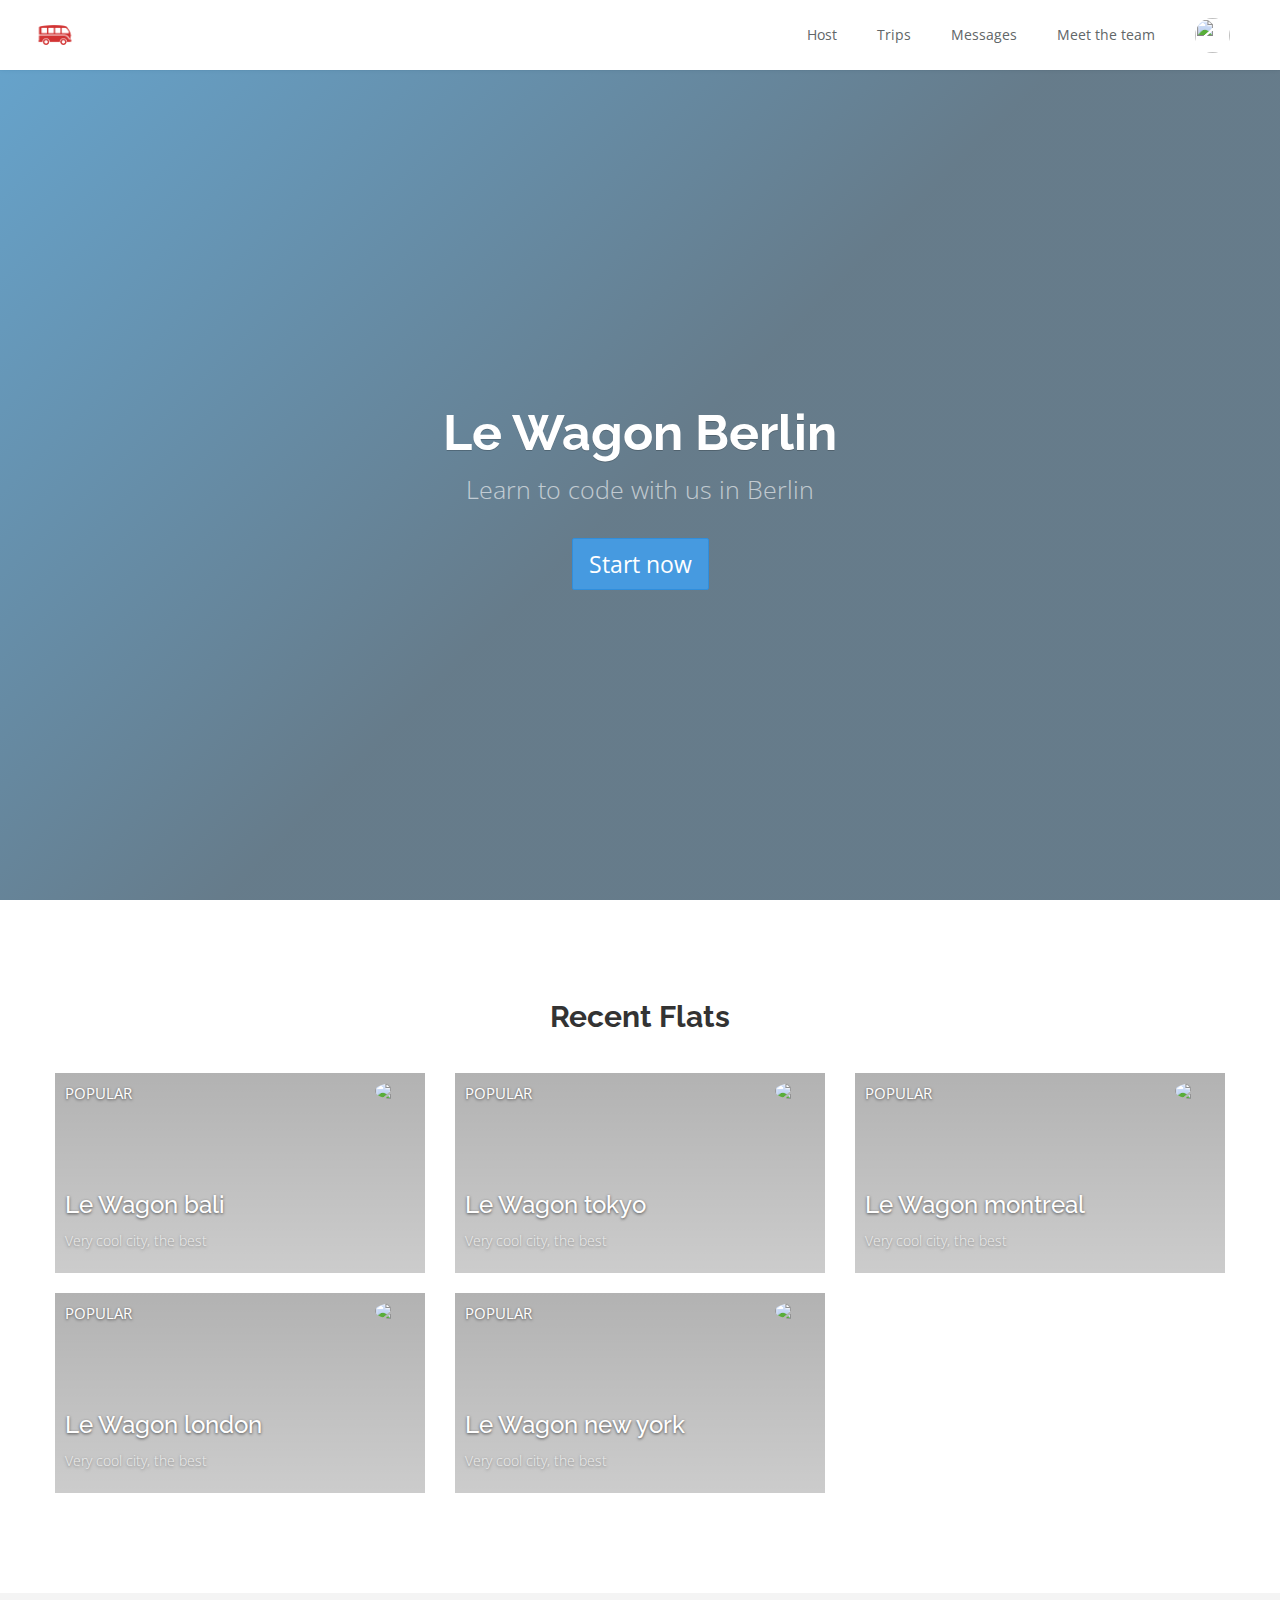
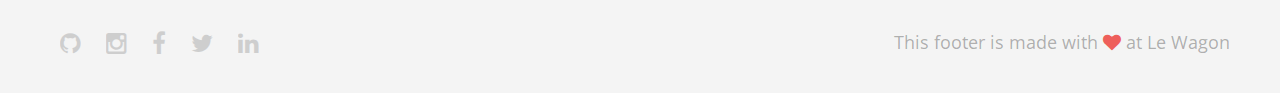
==== commit 20b01d97: "Automated commit at 2018-07-30 17:26:57 UTC by middleman-deploy 2.0.0-alpha" ====
--- a/index.html
+++ b/index.html
@@ -7,20 +7,131 @@
           content="width=device-width, initial-scale=1, shrink-to-fit=no">
     <!-- Use the title from a page's frontmatter if it has one -->
     <title>Le Wagon - Middleman</title>
-    <link href="stylesheets/application-3c48b980.css" rel="stylesheet" />
+    <link href="stylesheets/application-adb04e82.css" rel="stylesheet" />
     <script src="javascripts/application-93de88c9.js"></script>
     <link href="images/favicon-f15af148.png" rel="icon" type="image/png" />
   </head>
   <body>
-    <div id="home">
-  <div class="home-content">
-    <img src="images/logo-acc9c0ec.png" width="200" alt="Logo" />
-    <p>
-      Middleman is now running!
-    </p>
-    <p class="about">
-      <a href="about.html">More about this template</a>
-    </p>
+    <div class="navbar-wagon">
+  <!-- Logo -->
+  <a href="/" class="navbar-wagon-brand">
+    <img src="images/logo-acc9c0ec.png" id="logo" alt="Logo" />
+  </a>
+
+  <!-- Right Navigation -->
+  <div class="navbar-wagon-right hidden-xs hidden-sm">
+
+    <a href="" class="navbar-wagon-item navbar-wagon-link">Host</a>
+    <a href="" class="navbar-wagon-item navbar-wagon-link">Trips</a>
+    <a href="" class="navbar-wagon-item navbar-wagon-link">Messages</a>
+    <a href="team.html" class="navbar-wagon-item navbar-wagon-link">Meet the team</a>
+
+    <!-- Profile picture with dropdown list -->
+    <div class="navbar-wagon-item">
+      <div class="dropdown">
+        <img src="https://kitt.lewagon.com/placeholder/users/ssaunier" class="avatar dropdown-toggle" id="navbar-wagon-menu" data-toggle="dropdown">
+        <ul class="dropdown-menu dropdown-menu-right navbar-wagon-dropdown-menu">
+          <li><a href="#">Profile</a></li>
+          <li><a href="#">Dashboard</a></li>
+          <li><a href="#">Log Out</a></li>
+        </ul>
+      </div>
+    </div>
+  </div>
+
+  <!-- Dropdown appearing on mobile only -->
+  <div class="navbar-wagon-item hidden-md hidden-lg">
+    <div class="dropdown">
+      <i class="fa fa-bars dropdown-toggle" data-toggle="dropdown"></i>
+      <ul class="dropdown-menu dropdown-menu-right navbar-wagon-dropdown-menu">
+        <li><a href="#">Host</a></li>
+        <li><a href="#">Trips</a></li>
+        <li><a href="#">Messages</a></li>
+        <li><a href="team.html" class="navbar-wagon-item navbar-wagon-link">Meet the team</a></li>
+      </ul>
+    </div>
+  </div>
+</div>
+
+    <div class="banner" style="background-image: linear-gradient(-225deg, rgba(0,101,168,0.6) 0%, rgba(0,36,61,0.6) 50%), url('https://kitt.lewagon.com/placeholder/cities/berlin');">
+  <div class="banner-content">
+    <h1>Le Wagon Berlin</h1>
+    <p>Learn to code with us in Berlin</p>
+    <a class="btn btn-primary btn-lg">Start now</a>
+  </div>
+</div>
+
+<div class="container home-flats">
+  <h2 class="text-center">Recent Flats</h2>
+  <div class="row">
+    <div class="col-xs-12 col-sm-6 col-md-4">
+      <div class="card" style="background-image: linear-gradient(rgba(0,0,0,0.3), rgba(0,0,0,0.2)), url('https://kitt.lewagon.com/placeholder/cities/bali');">
+        <div class="card-category">Popular</div>
+        <div class="card-description">
+          <h2>Le Wagon bali</h2>
+          <p>Very cool city, the best</p>
+        </div>
+        <img class="card-user" src="https://kitt.lewagon.com/placeholder/users/frabraga">
+        <a class="card-link" href="#" ></a>
+      </div>
+    </div>
+    <div class="col-xs-12 col-sm-6 col-md-4">
+      <div class="card" style="background-image: linear-gradient(rgba(0,0,0,0.3), rgba(0,0,0,0.2)), url('https://kitt.lewagon.com/placeholder/cities/tokyo');">
+        <div class="card-category">Popular</div>
+        <div class="card-description">
+          <h2>Le Wagon tokyo</h2>
+          <p>Very cool city, the best</p>
+        </div>
+        <img class="card-user" src="https://kitt.lewagon.com/placeholder/users/juanpalmadias">
+        <a class="card-link" href="#" ></a>
+      </div>
+    </div>
+    <div class="col-xs-12 col-sm-6 col-md-4">
+      <div class="card" style="background-image: linear-gradient(rgba(0,0,0,0.3), rgba(0,0,0,0.2)), url('https://kitt.lewagon.com/placeholder/cities/montreal');">
+        <div class="card-category">Popular</div>
+        <div class="card-description">
+          <h2>Le Wagon montreal</h2>
+          <p>Very cool city, the best</p>
+        </div>
+        <img class="card-user" src="https://kitt.lewagon.com/placeholder/users/sinninga">
+        <a class="card-link" href="#" ></a>
+      </div>
+    </div>
+    <div class="col-xs-12 col-sm-6 col-md-4">
+      <div class="card" style="background-image: linear-gradient(rgba(0,0,0,0.3), rgba(0,0,0,0.2)), url('https://kitt.lewagon.com/placeholder/cities/london');">
+        <div class="card-category">Popular</div>
+        <div class="card-description">
+          <h2>Le Wagon london</h2>
+          <p>Very cool city, the best</p>
+        </div>
+        <img class="card-user" src="https://kitt.lewagon.com/placeholder/users/alessinkovec">
+        <a class="card-link" href="#" ></a>
+      </div>
+    </div>
+    <div class="col-xs-12 col-sm-6 col-md-4">
+      <div class="card" style="background-image: linear-gradient(rgba(0,0,0,0.3), rgba(0,0,0,0.2)), url('https://kitt.lewagon.com/placeholder/cities/new york');">
+        <div class="card-category">Popular</div>
+        <div class="card-description">
+          <h2>Le Wagon new york</h2>
+          <p>Very cool city, the best</p>
+        </div>
+        <img class="card-user" src="https://kitt.lewagon.com/placeholder/users/hiutwig">
+        <a class="card-link" href="#" ></a>
+      </div>
+    </div>
+  </div>
+</div>
+
+    <div class="footer">
+  <div class="footer-links">
+    <a href="#"><i class="fa fa-github"></i></a>
+    <a href="#"><i class="fa fa-instagram"></i></a>
+    <a href="#"><i class="fa fa-facebook"></i></a>
+    <a href="#"><i class="fa fa-twitter"></i></a>
+    <a href="#"><i class="fa fa-linkedin"></i></a>
+  </div>
+  <div class="footer-copyright">
+    This footer is made with <i class="fa fa-heart"></i> at Le Wagon
   </div>
 </div>
 
--- a/stylesheets/application-adb04e82.css
+++ b/stylesheets/application-adb04e82.css
@@ -0,0 +1,8 @@
+@import url("https://fonts.googleapis.com/css?family=Open+Sans:400,300,700|Raleway:400,100,300,700,500");/*!
+ * Bootstrap v3.3.7 (http://getbootstrap.com)
+ * Copyright 2011-2016 Twitter, Inc.
+ * Licensed under MIT (https://github.com/twbs/bootstrap/blob/master/LICENSE)
+ *//*! normalize.css v3.0.3 | MIT License | github.com/necolas/normalize.css */html{font-family:sans-serif;-ms-text-size-adjust:100%;-webkit-text-size-adjust:100%}body{margin:0}article,aside,details,figcaption,figure,footer,header,hgroup,main,menu,nav,section,summary{display:block}audio,canvas,progress,video{display:inline-block;vertical-align:baseline}audio:not([controls]){display:none;height:0}[hidden],template{display:none}a{background-color:transparent}a:active,a:hover{outline:0}abbr[title]{border-bottom:1px dotted}b,strong{font-weight:bold}dfn{font-style:italic}h1{font-size:2em;margin:0.67em 0}mark{background:#ff0;color:#000}small{font-size:80%}sub,sup{font-size:75%;line-height:0;position:relative;vertical-align:baseline}sup{top:-0.5em}sub{bottom:-0.25em}img{border:0}svg:not(:root){overflow:hidden}figure{margin:1em 40px}hr{-webkit-box-sizing:content-box;box-sizing:content-box;height:0}pre{overflow:auto}code,kbd,pre,samp{font-family:monospace, monospace;font-size:1em}button,input,optgroup,select,textarea{color:inherit;font:inherit;margin:0}button{overflow:visible}button,select{text-transform:none}button,html input[type="button"],input[type="reset"],input[type="submit"]{-webkit-appearance:button;cursor:pointer}button[disabled],html input[disabled]{cursor:default}button::-moz-focus-inner,input::-moz-focus-inner{border:0;padding:0}input{line-height:normal}input[type="checkbox"],input[type="radio"]{-webkit-box-sizing:border-box;box-sizing:border-box;padding:0}input[type="number"]::-webkit-inner-spin-button,input[type="number"]::-webkit-outer-spin-button{height:auto}input[type="search"]{-webkit-appearance:textfield;-webkit-box-sizing:content-box;box-sizing:content-box}input[type="search"]::-webkit-search-cancel-button,input[type="search"]::-webkit-search-decoration{-webkit-appearance:none}fieldset{border:1px solid #c0c0c0;margin:0 2px;padding:0.35em 0.625em 0.75em}legend{border:0;padding:0}textarea{overflow:auto}optgroup{font-weight:bold}table{border-collapse:collapse;border-spacing:0}td,th{padding:0}/*! Source: https://github.com/h5bp/html5-boilerplate/blob/master/src/css/main.css */@media print{*,*:before,*:after{background:transparent !important;color:#000 !important;-webkit-box-shadow:none !important;box-shadow:none !important;text-shadow:none !important}a,a:visited{text-decoration:underline}a[href]:after{content:" (" attr(href) ")"}abbr[title]:after{content:" (" attr(title) ")"}a[href^="#"]:after,a[href^="javascript:"]:after{content:""}pre,blockquote{border:1px solid #999;page-break-inside:avoid}thead{display:table-header-group}tr,img{page-break-inside:avoid}img{max-width:100% !important}p,h2,h3{orphans:3;widows:3}h2,h3{page-break-after:avoid}.navbar{display:none}.btn>.caret,.dropup>.btn>.caret{border-top-color:#000 !important}.label{border:1px solid #000}.table{border-collapse:collapse !important}.table td,.table th{background-color:#fff !important}.table-bordered th,.table-bordered td{border:1px solid #ddd !important}}@font-face{font-family:'Glyphicons Halflings';src:url("../assets/bootstrap/glyphicons-halflings-regular-86b6f62b.eot");src:url("../assets/bootstrap/glyphicons-halflings-regular-86b6f62b.eot?#iefix") format("embedded-opentype"),url("../assets/bootstrap/glyphicons-halflings-regular-ca35b697.woff2") format("woff2"),url("../assets/bootstrap/glyphicons-halflings-regular-278e49a8.woff") format("woff"),url("../assets/bootstrap/glyphicons-halflings-regular-44bc1850.ttf") format("truetype"),url("../assets/bootstrap/glyphicons-halflings-regular-de51a849.svg#glyphicons_halflingsregular") format("svg")}.glyphicon{position:relative;top:1px;display:inline-block;font-family:'Glyphicons Halflings';font-style:normal;font-weight:normal;line-height:1;-webkit-font-smoothing:antialiased;-moz-osx-font-smoothing:grayscale}.glyphicon-asterisk:before{content:"\002a"}.glyphicon-plus:before{content:"\002b"}.glyphicon-euro:before,.glyphicon-eur:before{content:"\20ac"}.glyphicon-minus:before{content:"\2212"}.glyphicon-cloud:before{content:"\2601"}.glyphicon-envelope:before{content:"\2709"}.glyphicon-pencil:before{content:"\270f"}.glyphicon-glass:before{content:"\e001"}.glyphicon-music:before{content:"\e002"}.glyphicon-search:before{content:"\e003"}.glyphicon-heart:before{content:"\e005"}.glyphicon-star:before{content:"\e006"}.glyphicon-star-empty:before{content:"\e007"}.glyphicon-user:before{content:"\e008"}.glyphicon-film:before{content:"\e009"}.glyphicon-th-large:before{content:"\e010"}.glyphicon-th:before{content:"\e011"}.glyphicon-th-list:before{content:"\e012"}.glyphicon-ok:before{content:"\e013"}.glyphicon-remove:before{content:"\e014"}.glyphicon-zoom-in:before{content:"\e015"}.glyphicon-zoom-out:before{content:"\e016"}.glyphicon-off:before{content:"\e017"}.glyphicon-signal:before{content:"\e018"}.glyphicon-cog:before{content:"\e019"}.glyphicon-trash:before{content:"\e020"}.glyphicon-home:before{content:"\e021"}.glyphicon-file:before{content:"\e022"}.glyphicon-time:before{content:"\e023"}.glyphicon-road:before{content:"\e024"}.glyphicon-download-alt:before{content:"\e025"}.glyphicon-download:before{content:"\e026"}.glyphicon-upload:before{content:"\e027"}.glyphicon-inbox:before{content:"\e028"}.glyphicon-play-circle:before{content:"\e029"}.glyphicon-repeat:before{content:"\e030"}.glyphicon-refresh:before{content:"\e031"}.glyphicon-list-alt:before{content:"\e032"}.glyphicon-lock:before{content:"\e033"}.glyphicon-flag:before{content:"\e034"}.glyphicon-headphones:before{content:"\e035"}.glyphicon-volume-off:before{content:"\e036"}.glyphicon-volume-down:before{content:"\e037"}.glyphicon-volume-up:before{content:"\e038"}.glyphicon-qrcode:before{content:"\e039"}.glyphicon-barcode:before{content:"\e040"}.glyphicon-tag:before{content:"\e041"}.glyphicon-tags:before{content:"\e042"}.glyphicon-book:before{content:"\e043"}.glyphicon-bookmark:before{content:"\e044"}.glyphicon-print:before{content:"\e045"}.glyphicon-camera:before{content:"\e046"}.glyphicon-font:before{content:"\e047"}.glyphicon-bold:before{content:"\e048"}.glyphicon-italic:before{content:"\e049"}.glyphicon-text-height:before{content:"\e050"}.glyphicon-text-width:before{content:"\e051"}.glyphicon-align-left:before{content:"\e052"}.glyphicon-align-center:before{content:"\e053"}.glyphicon-align-right:before{content:"\e054"}.glyphicon-align-justify:before{content:"\e055"}.glyphicon-list:before{content:"\e056"}.glyphicon-indent-left:before{content:"\e057"}.glyphicon-indent-right:before{content:"\e058"}.glyphicon-facetime-video:before{content:"\e059"}.glyphicon-picture:before{content:"\e060"}.glyphicon-map-marker:before{content:"\e062"}.glyphicon-adjust:before{content:"\e063"}.glyphicon-tint:before{content:"\e064"}.glyphicon-edit:before{content:"\e065"}.glyphicon-share:before{content:"\e066"}.glyphicon-check:before{content:"\e067"}.glyphicon-move:before{content:"\e068"}.glyphicon-step-backward:before{content:"\e069"}.glyphicon-fast-backward:before{content:"\e070"}.glyphicon-backward:before{content:"\e071"}.glyphicon-play:before{content:"\e072"}.glyphicon-pause:before{content:"\e073"}.glyphicon-stop:before{content:"\e074"}.glyphicon-forward:before{content:"\e075"}.glyphicon-fast-forward:before{content:"\e076"}.glyphicon-step-forward:before{content:"\e077"}.glyphicon-eject:before{content:"\e078"}.glyphicon-chevron-left:before{content:"\e079"}.glyphicon-chevron-right:before{content:"\e080"}.glyphicon-plus-sign:before{content:"\e081"}.glyphicon-minus-sign:before{content:"\e082"}.glyphicon-remove-sign:before{content:"\e083"}.glyphicon-ok-sign:before{content:"\e084"}.glyphicon-question-sign:before{content:"\e085"}.glyphicon-info-sign:before{content:"\e086"}.glyphicon-screenshot:before{content:"\e087"}.glyphicon-remove-circle:before{content:"\e088"}.glyphicon-ok-circle:before{content:"\e089"}.glyphicon-ban-circle:before{content:"\e090"}.glyphicon-arrow-left:before{content:"\e091"}.glyphicon-arrow-right:before{content:"\e092"}.glyphicon-arrow-up:before{content:"\e093"}.glyphicon-arrow-down:before{content:"\e094"}.glyphicon-share-alt:before{content:"\e095"}.glyphicon-resize-full:before{content:"\e096"}.glyphicon-resize-small:before{content:"\e097"}.glyphicon-exclamation-sign:before{content:"\e101"}.glyphicon-gift:before{content:"\e102"}.glyphicon-leaf:before{content:"\e103"}.glyphicon-fire:before{content:"\e104"}.glyphicon-eye-open:before{content:"\e105"}.glyphicon-eye-close:before{content:"\e106"}.glyphicon-warning-sign:before{content:"\e107"}.glyphicon-plane:before{content:"\e108"}.glyphicon-calendar:before{content:"\e109"}.glyphicon-random:before{content:"\e110"}.glyphicon-comment:before{content:"\e111"}.glyphicon-magnet:before{content:"\e112"}.glyphicon-chevron-up:before{content:"\e113"}.glyphicon-chevron-down:before{content:"\e114"}.glyphicon-retweet:before{content:"\e115"}.glyphicon-shopping-cart:before{content:"\e116"}.glyphicon-folder-close:before{content:"\e117"}.glyphicon-folder-open:before{content:"\e118"}.glyphicon-resize-vertical:before{content:"\e119"}.glyphicon-resize-horizontal:before{content:"\e120"}.glyphicon-hdd:before{content:"\e121"}.glyphicon-bullhorn:before{content:"\e122"}.glyphicon-bell:before{content:"\e123"}.glyphicon-certificate:before{content:"\e124"}.glyphicon-thumbs-up:before{content:"\e125"}.glyphicon-thumbs-down:before{content:"\e126"}.glyphicon-hand-right:before{content:"\e127"}.glyphicon-hand-left:before{content:"\e128"}.glyphicon-hand-up:before{content:"\e129"}.glyphicon-hand-down:before{content:"\e130"}.glyphicon-circle-arrow-right:before{content:"\e131"}.glyphicon-circle-arrow-left:before{content:"\e132"}.glyphicon-circle-arrow-up:before{content:"\e133"}.glyphicon-circle-arrow-down:before{content:"\e134"}.glyphicon-globe:before{content:"\e135"}.glyphicon-wrench:before{content:"\e136"}.glyphicon-tasks:before{content:"\e137"}.glyphicon-filter:before{content:"\e138"}.glyphicon-briefcase:before{content:"\e139"}.glyphicon-fullscreen:before{content:"\e140"}.glyphicon-dashboard:before{content:"\e141"}.glyphicon-paperclip:before{content:"\e142"}.glyphicon-heart-empty:before{content:"\e143"}.glyphicon-link:before{content:"\e144"}.glyphicon-phone:before{content:"\e145"}.glyphicon-pushpin:before{content:"\e146"}.glyphicon-usd:before{content:"\e148"}.glyphicon-gbp:before{content:"\e149"}.glyphicon-sort:before{content:"\e150"}.glyphicon-sort-by-alphabet:before{content:"\e151"}.glyphicon-sort-by-alphabet-alt:before{content:"\e152"}.glyphicon-sort-by-order:before{content:"\e153"}.glyphicon-sort-by-order-alt:before{content:"\e154"}.glyphicon-sort-by-attributes:before{content:"\e155"}.glyphicon-sort-by-attributes-alt:before{content:"\e156"}.glyphicon-unchecked:before{content:"\e157"}.glyphicon-expand:before{content:"\e158"}.glyphicon-collapse-down:before{content:"\e159"}.glyphicon-collapse-up:before{content:"\e160"}.glyphicon-log-in:before{content:"\e161"}.glyphicon-flash:before{content:"\e162"}.glyphicon-log-out:before{content:"\e163"}.glyphicon-new-window:before{content:"\e164"}.glyphicon-record:before{content:"\e165"}.glyphicon-save:before{content:"\e166"}.glyphicon-open:before{content:"\e167"}.glyphicon-saved:before{content:"\e168"}.glyphicon-import:before{content:"\e169"}.glyphicon-export:before{content:"\e170"}.glyphicon-send:before{content:"\e171"}.glyphicon-floppy-disk:before{content:"\e172"}.glyphicon-floppy-saved:before{content:"\e173"}.glyphicon-floppy-remove:before{content:"\e174"}.glyphicon-floppy-save:before{content:"\e175"}.glyphicon-floppy-open:before{content:"\e176"}.glyphicon-credit-card:before{content:"\e177"}.glyphicon-transfer:before{content:"\e178"}.glyphicon-cutlery:before{content:"\e179"}.glyphicon-header:before{content:"\e180"}.glyphicon-compressed:before{content:"\e181"}.glyphicon-earphone:before{content:"\e182"}.glyphicon-phone-alt:before{content:"\e183"}.glyphicon-tower:before{content:"\e184"}.glyphicon-stats:before{content:"\e185"}.glyphicon-sd-video:before{content:"\e186"}.glyphicon-hd-video:before{content:"\e187"}.glyphicon-subtitles:before{content:"\e188"}.glyphicon-sound-stereo:before{content:"\e189"}.glyphicon-sound-dolby:before{content:"\e190"}.glyphicon-sound-5-1:before{content:"\e191"}.glyphicon-sound-6-1:before{content:"\e192"}.glyphicon-sound-7-1:before{content:"\e193"}.glyphicon-copyright-mark:before{content:"\e194"}.glyphicon-registration-mark:before{content:"\e195"}.glyphicon-cloud-download:before{content:"\e197"}.glyphicon-cloud-upload:before{content:"\e198"}.glyphicon-tree-conifer:before{content:"\e199"}.glyphicon-tree-deciduous:before{content:"\e200"}.glyphicon-cd:before{content:"\e201"}.glyphicon-save-file:before{content:"\e202"}.glyphicon-open-file:before{content:"\e203"}.glyphicon-level-up:before{content:"\e204"}.glyphicon-copy:before{content:"\e205"}.glyphicon-paste:before{content:"\e206"}.glyphicon-alert:before{content:"\e209"}.glyphicon-equalizer:before{content:"\e210"}.glyphicon-king:before{content:"\e211"}.glyphicon-queen:before{content:"\e212"}.glyphicon-pawn:before{content:"\e213"}.glyphicon-bishop:before{content:"\e214"}.glyphicon-knight:before{content:"\e215"}.glyphicon-baby-formula:before{content:"\e216"}.glyphicon-tent:before{content:"\26fa"}.glyphicon-blackboard:before{content:"\e218"}.glyphicon-bed:before{content:"\e219"}.glyphicon-apple:before{content:"\f8ff"}.glyphicon-erase:before{content:"\e221"}.glyphicon-hourglass:before{content:"\231b"}.glyphicon-lamp:before{content:"\e223"}.glyphicon-duplicate:before{content:"\e224"}.glyphicon-piggy-bank:before{content:"\e225"}.glyphicon-scissors:before{content:"\e226"}.glyphicon-bitcoin:before{content:"\e227"}.glyphicon-btc:before{content:"\e227"}.glyphicon-xbt:before{content:"\e227"}.glyphicon-yen:before{content:"\00a5"}.glyphicon-jpy:before{content:"\00a5"}.glyphicon-ruble:before{content:"\20bd"}.glyphicon-rub:before{content:"\20bd"}.glyphicon-scale:before{content:"\e230"}.glyphicon-ice-lolly:before{content:"\e231"}.glyphicon-ice-lolly-tasted:before{content:"\e232"}.glyphicon-education:before{content:"\e233"}.glyphicon-option-horizontal:before{content:"\e234"}.glyphicon-option-vertical:before{content:"\e235"}.glyphicon-menu-hamburger:before{content:"\e236"}.glyphicon-modal-window:before{content:"\e237"}.glyphicon-oil:before{content:"\e238"}.glyphicon-grain:before{content:"\e239"}.glyphicon-sunglasses:before{content:"\e240"}.glyphicon-text-size:before{content:"\e241"}.glyphicon-text-color:before{content:"\e242"}.glyphicon-text-background:before{content:"\e243"}.glyphicon-object-align-top:before{content:"\e244"}.glyphicon-object-align-bottom:before{content:"\e245"}.glyphicon-object-align-horizontal:before{content:"\e246"}.glyphicon-object-align-left:before{content:"\e247"}.glyphicon-object-align-vertical:before{content:"\e248"}.glyphicon-object-align-right:before{content:"\e249"}.glyphicon-triangle-right:before{content:"\e250"}.glyphicon-triangle-left:before{content:"\e251"}.glyphicon-triangle-bottom:before{content:"\e252"}.glyphicon-triangle-top:before{content:"\e253"}.glyphicon-console:before{content:"\e254"}.glyphicon-superscript:before{content:"\e255"}.glyphicon-subscript:before{content:"\e256"}.glyphicon-menu-left:before{content:"\e257"}.glyphicon-menu-right:before{content:"\e258"}.glyphicon-menu-down:before{content:"\e259"}.glyphicon-menu-up:before{content:"\e260"}*{-webkit-box-sizing:border-box;box-sizing:border-box}*:before,*:after{-webkit-box-sizing:border-box;box-sizing:border-box}html{font-size:10px;-webkit-tap-highlight-color:transparent}body{font-family:"Open Sans", "Helvetica", "sans-serif";font-size:18px;line-height:1.42857143;color:#333333;background-color:#F4F4F4}input,button,select,textarea{font-family:inherit;font-size:inherit;line-height:inherit}a{color:#469AE0;text-decoration:none}a:hover,a:focus{color:#1f74ba;text-decoration:underline}a:focus{outline:5px auto -webkit-focus-ring-color;outline-offset:-2px}figure{margin:0}img{vertical-align:middle}.img-responsive{display:block;max-width:100%;height:auto}.img-rounded{border-radius:2px}.img-thumbnail{padding:4px;line-height:1.42857143;background-color:#F4F4F4;border:1px solid #ddd;border-radius:2px;-webkit-transition:all 0.2s ease-in-out;transition:all 0.2s ease-in-out;display:inline-block;max-width:100%;height:auto}.img-circle{border-radius:50%}hr{margin-top:25px;margin-bottom:25px;border:0;border-top:1px solid #eeeeee}.sr-only{position:absolute;width:1px;height:1px;margin:-1px;padding:0;overflow:hidden;clip:rect(0, 0, 0, 0);border:0}.sr-only-focusable:active,.sr-only-focusable:focus{position:static;width:auto;height:auto;margin:0;overflow:visible;clip:auto}[role="button"]{cursor:pointer}h1,h2,h3,h4,h5,h6,.h1,.h2,.h3,.h4,.h5,.h6{font-family:"Raleway", "Helvetica", "sans-serif";font-weight:500;line-height:1.1;color:inherit}h1 small,h1 .small,h2 small,h2 .small,h3 small,h3 .small,h4 small,h4 .small,h5 small,h5 .small,h6 small,h6 .small,.h1 small,.h1 .small,.h2 small,.h2 .small,.h3 small,.h3 .small,.h4 small,.h4 .small,.h5 small,.h5 .small,.h6 small,.h6 .small{font-weight:normal;line-height:1;color:#777777}h1,.h1,h2,.h2,h3,.h3{margin-top:25px;margin-bottom:12.5px}h1 small,h1 .small,.h1 small,.h1 .small,h2 small,h2 .small,.h2 small,.h2 .small,h3 small,h3 .small,.h3 small,.h3 .small{font-size:65%}h4,.h4,h5,.h5,h6,.h6{margin-top:12.5px;margin-bottom:12.5px}h4 small,h4 .small,.h4 small,.h4 .small,h5 small,h5 .small,.h5 small,.h5 .small,h6 small,h6 .small,.h6 small,.h6 .small{font-size:75%}h1,.h1{font-size:46px}h2,.h2{font-size:38px}h3,.h3{font-size:31px}h4,.h4{font-size:23px}h5,.h5{font-size:18px}h6,.h6{font-size:16px}p{margin:0 0 12.5px}.lead{margin-bottom:25px;font-size:20px;font-weight:300;line-height:1.4}@media (min-width: 768px){.lead{font-size:27px}}small,.small{font-size:88%}mark,.mark{background-color:#fcf8e3;padding:.2em}.text-left{text-align:left}.text-right{text-align:right}.text-center{text-align:center}.text-justify{text-align:justify}.text-nowrap{white-space:nowrap}.text-lowercase{text-transform:lowercase}.text-uppercase,.initialism{text-transform:uppercase}.text-capitalize{text-transform:capitalize}.text-muted{color:#777777}.text-primary{color:#469AE0}a.text-primary:hover,a.text-primary:focus{color:#2381d0}.text-success{color:#3c763d}a.text-success:hover,a.text-success:focus{color:#2b542c}.text-info{color:#31708f}a.text-info:hover,a.text-info:focus{color:#245269}.text-warning{color:#8a6d3b}a.text-warning:hover,a.text-warning:focus{color:#66512c}.text-danger{color:#a94442}a.text-danger:hover,a.text-danger:focus{color:#843534}.bg-primary{color:#fff}.bg-primary{background-color:#469AE0}a.bg-primary:hover,a.bg-primary:focus{background-color:#2381d0}.bg-success{background-color:#dff0d8}a.bg-success:hover,a.bg-success:focus{background-color:#c1e2b3}.bg-info{background-color:#d9edf7}a.bg-info:hover,a.bg-info:focus{background-color:#afd9ee}.bg-warning{background-color:#fcf8e3}a.bg-warning:hover,a.bg-warning:focus{background-color:#f7ecb5}.bg-danger{background-color:#f2dede}a.bg-danger:hover,a.bg-danger:focus{background-color:#e4b9b9}.page-header{padding-bottom:11.5px;margin:50px 0 25px;border-bottom:1px solid #eeeeee}ul,ol{margin-top:0;margin-bottom:12.5px}ul ul,ul ol,ol ul,ol ol{margin-bottom:0}.list-unstyled{padding-left:0;list-style:none}.list-inline{padding-left:0;list-style:none;margin-left:-5px}.list-inline>li{display:inline-block;padding-left:5px;padding-right:5px}dl{margin-top:0;margin-bottom:25px}dt,dd{line-height:1.42857143}dt{font-weight:bold}dd{margin-left:0}.dl-horizontal dd:before,.dl-horizontal dd:after{content:" ";display:table}.dl-horizontal dd:after{clear:both}@media (min-width: 768px){.dl-horizontal dt{float:left;width:160px;clear:left;text-align:right;overflow:hidden;text-overflow:ellipsis;white-space:nowrap}.dl-horizontal dd{margin-left:180px}}abbr[title],abbr[data-original-title]{cursor:help;border-bottom:1px dotted #777777}.initialism{font-size:90%}blockquote{padding:12.5px 25px;margin:0 0 25px;font-size:22.5px;border-left:5px solid #eeeeee}blockquote p:last-child,blockquote ul:last-child,blockquote ol:last-child{margin-bottom:0}blockquote footer,blockquote small,blockquote .small{display:block;font-size:80%;line-height:1.42857143;color:#777777}blockquote footer:before,blockquote small:before,blockquote .small:before{content:'\2014 \00A0'}.blockquote-reverse,blockquote.pull-right{padding-right:15px;padding-left:0;border-right:5px solid #eeeeee;border-left:0;text-align:right}.blockquote-reverse footer:before,.blockquote-reverse small:before,.blockquote-reverse .small:before,blockquote.pull-right footer:before,blockquote.pull-right small:before,blockquote.pull-right .small:before{content:''}.blockquote-reverse footer:after,.blockquote-reverse small:after,.blockquote-reverse .small:after,blockquote.pull-right footer:after,blockquote.pull-right small:after,blockquote.pull-right .small:after{content:'\00A0 \2014'}address{margin-bottom:25px;font-style:normal;line-height:1.42857143}code,kbd,pre,samp{font-family:Menlo, Monaco, Consolas, "Courier New", monospace}code{padding:2px 4px;font-size:90%;color:#c7254e;background-color:#f9f2f4;border-radius:2px}kbd{padding:2px 4px;font-size:90%;color:#fff;background-color:#333;border-radius:2px;-webkit-box-shadow:inset 0 -1px 0 rgba(0,0,0,0.25);box-shadow:inset 0 -1px 0 rgba(0,0,0,0.25)}kbd kbd{padding:0;font-size:100%;font-weight:bold;-webkit-box-shadow:none;box-shadow:none}pre{display:block;padding:12px;margin:0 0 12.5px;font-size:17px;line-height:1.42857143;word-break:break-all;word-wrap:break-word;color:#333333;background-color:#f5f5f5;border:1px solid #ccc;border-radius:2px}pre code{padding:0;font-size:inherit;color:inherit;white-space:pre-wrap;background-color:transparent;border-radius:0}.pre-scrollable{max-height:340px;overflow-y:scroll}.container{margin-right:auto;margin-left:auto;padding-left:15px;padding-right:15px}.container:before,.container:after{content:" ";display:table}.container:after{clear:both}@media (min-width: 768px){.container{width:750px}}@media (min-width: 992px){.container{width:970px}}@media (min-width: 1200px){.container{width:1170px}}.container-fluid{margin-right:auto;margin-left:auto;padding-left:15px;padding-right:15px}.container-fluid:before,.container-fluid:after{content:" ";display:table}.container-fluid:after{clear:both}.row{margin-left:-15px;margin-right:-15px}.row:before,.row:after{content:" ";display:table}.row:after{clear:both}.col-xs-1,.col-sm-1,.col-md-1,.col-lg-1,.col-xs-2,.col-sm-2,.col-md-2,.col-lg-2,.col-xs-3,.col-sm-3,.col-md-3,.col-lg-3,.col-xs-4,.col-sm-4,.col-md-4,.col-lg-4,.col-xs-5,.col-sm-5,.col-md-5,.col-lg-5,.col-xs-6,.col-sm-6,.col-md-6,.col-lg-6,.col-xs-7,.col-sm-7,.col-md-7,.col-lg-7,.col-xs-8,.col-sm-8,.col-md-8,.col-lg-8,.col-xs-9,.col-sm-9,.col-md-9,.col-lg-9,.col-xs-10,.col-sm-10,.col-md-10,.col-lg-10,.col-xs-11,.col-sm-11,.col-md-11,.col-lg-11,.col-xs-12,.col-sm-12,.col-md-12,.col-lg-12{position:relative;min-height:1px;padding-left:15px;padding-right:15px}.col-xs-1,.col-xs-2,.col-xs-3,.col-xs-4,.col-xs-5,.col-xs-6,.col-xs-7,.col-xs-8,.col-xs-9,.col-xs-10,.col-xs-11,.col-xs-12{float:left}.col-xs-1{width:8.33333333%}.col-xs-2{width:16.66666667%}.col-xs-3{width:25%}.col-xs-4{width:33.33333333%}.col-xs-5{width:41.66666667%}.col-xs-6{width:50%}.col-xs-7{width:58.33333333%}.col-xs-8{width:66.66666667%}.col-xs-9{width:75%}.col-xs-10{width:83.33333333%}.col-xs-11{width:91.66666667%}.col-xs-12{width:100%}.col-xs-pull-0{right:auto}.col-xs-pull-1{right:8.33333333%}.col-xs-pull-2{right:16.66666667%}.col-xs-pull-3{right:25%}.col-xs-pull-4{right:33.33333333%}.col-xs-pull-5{right:41.66666667%}.col-xs-pull-6{right:50%}.col-xs-pull-7{right:58.33333333%}.col-xs-pull-8{right:66.66666667%}.col-xs-pull-9{right:75%}.col-xs-pull-10{right:83.33333333%}.col-xs-pull-11{right:91.66666667%}.col-xs-pull-12{right:100%}.col-xs-push-0{left:auto}.col-xs-push-1{left:8.33333333%}.col-xs-push-2{left:16.66666667%}.col-xs-push-3{left:25%}.col-xs-push-4{left:33.33333333%}.col-xs-push-5{left:41.66666667%}.col-xs-push-6{left:50%}.col-xs-push-7{left:58.33333333%}.col-xs-push-8{left:66.66666667%}.col-xs-push-9{left:75%}.col-xs-push-10{left:83.33333333%}.col-xs-push-11{left:91.66666667%}.col-xs-push-12{left:100%}.col-xs-offset-0{margin-left:0%}.col-xs-offset-1{margin-left:8.33333333%}.col-xs-offset-2{margin-left:16.66666667%}.col-xs-offset-3{margin-left:25%}.col-xs-offset-4{margin-left:33.33333333%}.col-xs-offset-5{margin-left:41.66666667%}.col-xs-offset-6{margin-left:50%}.col-xs-offset-7{margin-left:58.33333333%}.col-xs-offset-8{margin-left:66.66666667%}.col-xs-offset-9{margin-left:75%}.col-xs-offset-10{margin-left:83.33333333%}.col-xs-offset-11{margin-left:91.66666667%}.col-xs-offset-12{margin-left:100%}@media (min-width: 768px){.col-sm-1,.col-sm-2,.col-sm-3,.col-sm-4,.col-sm-5,.col-sm-6,.col-sm-7,.col-sm-8,.col-sm-9,.col-sm-10,.col-sm-11,.col-sm-12{float:left}.col-sm-1{width:8.33333333%}.col-sm-2{width:16.66666667%}.col-sm-3{width:25%}.col-sm-4{width:33.33333333%}.col-sm-5{width:41.66666667%}.col-sm-6{width:50%}.col-sm-7{width:58.33333333%}.col-sm-8{width:66.66666667%}.col-sm-9{width:75%}.col-sm-10{width:83.33333333%}.col-sm-11{width:91.66666667%}.col-sm-12{width:100%}.col-sm-pull-0{right:auto}.col-sm-pull-1{right:8.33333333%}.col-sm-pull-2{right:16.66666667%}.col-sm-pull-3{right:25%}.col-sm-pull-4{right:33.33333333%}.col-sm-pull-5{right:41.66666667%}.col-sm-pull-6{right:50%}.col-sm-pull-7{right:58.33333333%}.col-sm-pull-8{right:66.66666667%}.col-sm-pull-9{right:75%}.col-sm-pull-10{right:83.33333333%}.col-sm-pull-11{right:91.66666667%}.col-sm-pull-12{right:100%}.col-sm-push-0{left:auto}.col-sm-push-1{left:8.33333333%}.col-sm-push-2{left:16.66666667%}.col-sm-push-3{left:25%}.col-sm-push-4{left:33.33333333%}.col-sm-push-5{left:41.66666667%}.col-sm-push-6{left:50%}.col-sm-push-7{left:58.33333333%}.col-sm-push-8{left:66.66666667%}.col-sm-push-9{left:75%}.col-sm-push-10{left:83.33333333%}.col-sm-push-11{left:91.66666667%}.col-sm-push-12{left:100%}.col-sm-offset-0{margin-left:0%}.col-sm-offset-1{margin-left:8.33333333%}.col-sm-offset-2{margin-left:16.66666667%}.col-sm-offset-3{margin-left:25%}.col-sm-offset-4{margin-left:33.33333333%}.col-sm-offset-5{margin-left:41.66666667%}.col-sm-offset-6{margin-left:50%}.col-sm-offset-7{margin-left:58.33333333%}.col-sm-offset-8{margin-left:66.66666667%}.col-sm-offset-9{margin-left:75%}.col-sm-offset-10{margin-left:83.33333333%}.col-sm-offset-11{margin-left:91.66666667%}.col-sm-offset-12{margin-left:100%}}@media (min-width: 992px){.col-md-1,.col-md-2,.col-md-3,.col-md-4,.col-md-5,.col-md-6,.col-md-7,.col-md-8,.col-md-9,.col-md-10,.col-md-11,.col-md-12{float:left}.col-md-1{width:8.33333333%}.col-md-2{width:16.66666667%}.col-md-3{width:25%}.col-md-4{width:33.33333333%}.col-md-5{width:41.66666667%}.col-md-6{width:50%}.col-md-7{width:58.33333333%}.col-md-8{width:66.66666667%}.col-md-9{width:75%}.col-md-10{width:83.33333333%}.col-md-11{width:91.66666667%}.col-md-12{width:100%}.col-md-pull-0{right:auto}.col-md-pull-1{right:8.33333333%}.col-md-pull-2{right:16.66666667%}.col-md-pull-3{right:25%}.col-md-pull-4{right:33.33333333%}.col-md-pull-5{right:41.66666667%}.col-md-pull-6{right:50%}.col-md-pull-7{right:58.33333333%}.col-md-pull-8{right:66.66666667%}.col-md-pull-9{right:75%}.col-md-pull-10{right:83.33333333%}.col-md-pull-11{right:91.66666667%}.col-md-pull-12{right:100%}.col-md-push-0{left:auto}.col-md-push-1{left:8.33333333%}.col-md-push-2{left:16.66666667%}.col-md-push-3{left:25%}.col-md-push-4{left:33.33333333%}.col-md-push-5{left:41.66666667%}.col-md-push-6{left:50%}.col-md-push-7{left:58.33333333%}.col-md-push-8{left:66.66666667%}.col-md-push-9{left:75%}.col-md-push-10{left:83.33333333%}.col-md-push-11{left:91.66666667%}.col-md-push-12{left:100%}.col-md-offset-0{margin-left:0%}.col-md-offset-1{margin-left:8.33333333%}.col-md-offset-2{margin-left:16.66666667%}.col-md-offset-3{margin-left:25%}.col-md-offset-4{margin-left:33.33333333%}.col-md-offset-5{margin-left:41.66666667%}.col-md-offset-6{margin-left:50%}.col-md-offset-7{margin-left:58.33333333%}.col-md-offset-8{margin-left:66.66666667%}.col-md-offset-9{margin-left:75%}.col-md-offset-10{margin-left:83.33333333%}.col-md-offset-11{margin-left:91.66666667%}.col-md-offset-12{margin-left:100%}}@media (min-width: 1200px){.col-lg-1,.col-lg-2,.col-lg-3,.col-lg-4,.col-lg-5,.col-lg-6,.col-lg-7,.col-lg-8,.col-lg-9,.col-lg-10,.col-lg-11,.col-lg-12{float:left}.col-lg-1{width:8.33333333%}.col-lg-2{width:16.66666667%}.col-lg-3{width:25%}.col-lg-4{width:33.33333333%}.col-lg-5{width:41.66666667%}.col-lg-6{width:50%}.col-lg-7{width:58.33333333%}.col-lg-8{width:66.66666667%}.col-lg-9{width:75%}.col-lg-10{width:83.33333333%}.col-lg-11{width:91.66666667%}.col-lg-12{width:100%}.col-lg-pull-0{right:auto}.col-lg-pull-1{right:8.33333333%}.col-lg-pull-2{right:16.66666667%}.col-lg-pull-3{right:25%}.col-lg-pull-4{right:33.33333333%}.col-lg-pull-5{right:41.66666667%}.col-lg-pull-6{right:50%}.col-lg-pull-7{right:58.33333333%}.col-lg-pull-8{right:66.66666667%}.col-lg-pull-9{right:75%}.col-lg-pull-10{right:83.33333333%}.col-lg-pull-11{right:91.66666667%}.col-lg-pull-12{right:100%}.col-lg-push-0{left:auto}.col-lg-push-1{left:8.33333333%}.col-lg-push-2{left:16.66666667%}.col-lg-push-3{left:25%}.col-lg-push-4{left:33.33333333%}.col-lg-push-5{left:41.66666667%}.col-lg-push-6{left:50%}.col-lg-push-7{left:58.33333333%}.col-lg-push-8{left:66.66666667%}.col-lg-push-9{left:75%}.col-lg-push-10{left:83.33333333%}.col-lg-push-11{left:91.66666667%}.col-lg-push-12{left:100%}.col-lg-offset-0{margin-left:0%}.col-lg-offset-1{margin-left:8.33333333%}.col-lg-offset-2{margin-left:16.66666667%}.col-lg-offset-3{margin-left:25%}.col-lg-offset-4{margin-left:33.33333333%}.col-lg-offset-5{margin-left:41.66666667%}.col-lg-offset-6{margin-left:50%}.col-lg-offset-7{margin-left:58.33333333%}.col-lg-offset-8{margin-left:66.66666667%}.col-lg-offset-9{margin-left:75%}.col-lg-offset-10{margin-left:83.33333333%}.col-lg-offset-11{margin-left:91.66666667%}.col-lg-offset-12{margin-left:100%}}table{background-color:transparent}caption{padding-top:8px;padding-bottom:8px;color:#777777;text-align:left}th{text-align:left}.table{width:100%;max-width:100%;margin-bottom:25px}.table>thead>tr>th,.table>thead>tr>td,.table>tbody>tr>th,.table>tbody>tr>td,.table>tfoot>tr>th,.table>tfoot>tr>td{padding:8px;line-height:1.42857143;vertical-align:top;border-top:1px solid #ddd}.table>thead>tr>th{vertical-align:bottom;border-bottom:2px solid #ddd}.table>caption+thead>tr:first-child>th,.table>caption+thead>tr:first-child>td,.table>colgroup+thead>tr:first-child>th,.table>colgroup+thead>tr:first-child>td,.table>thead:first-child>tr:first-child>th,.table>thead:first-child>tr:first-child>td{border-top:0}.table>tbody+tbody{border-top:2px solid #ddd}.table .table{background-color:#F4F4F4}.table-condensed>thead>tr>th,.table-condensed>thead>tr>td,.table-condensed>tbody>tr>th,.table-condensed>tbody>tr>td,.table-condensed>tfoot>tr>th,.table-condensed>tfoot>tr>td{padding:5px}.table-bordered{border:1px solid #ddd}.table-bordered>thead>tr>th,.table-bordered>thead>tr>td,.table-bordered>tbody>tr>th,.table-bordered>tbody>tr>td,.table-bordered>tfoot>tr>th,.table-bordered>tfoot>tr>td{border:1px solid #ddd}.table-bordered>thead>tr>th,.table-bordered>thead>tr>td{border-bottom-width:2px}.table-striped>tbody>tr:nth-of-type(odd){background-color:#f9f9f9}.table-hover>tbody>tr:hover{background-color:#f5f5f5}table col[class*="col-"]{position:static;float:none;display:table-column}table td[class*="col-"],table th[class*="col-"]{position:static;float:none;display:table-cell}.table>thead>tr>td.active,.table>thead>tr>th.active,.table>thead>tr.active>td,.table>thead>tr.active>th,.table>tbody>tr>td.active,.table>tbody>tr>th.active,.table>tbody>tr.active>td,.table>tbody>tr.active>th,.table>tfoot>tr>td.active,.table>tfoot>tr>th.active,.table>tfoot>tr.active>td,.table>tfoot>tr.active>th{background-color:#f5f5f5}.table-hover>tbody>tr>td.active:hover,.table-hover>tbody>tr>th.active:hover,.table-hover>tbody>tr.active:hover>td,.table-hover>tbody>tr:hover>.active,.table-hover>tbody>tr.active:hover>th{background-color:#e8e8e8}.table>thead>tr>td.success,.table>thead>tr>th.success,.table>thead>tr.success>td,.table>thead>tr.success>th,.table>tbody>tr>td.success,.table>tbody>tr>th.success,.table>tbody>tr.success>td,.table>tbody>tr.success>th,.table>tfoot>tr>td.success,.table>tfoot>tr>th.success,.table>tfoot>tr.success>td,.table>tfoot>tr.success>th{background-color:#dff0d8}.table-hover>tbody>tr>td.success:hover,.table-hover>tbody>tr>th.success:hover,.table-hover>tbody>tr.success:hover>td,.table-hover>tbody>tr:hover>.success,.table-hover>tbody>tr.success:hover>th{background-color:#d0e9c6}.table>thead>tr>td.info,.table>thead>tr>th.info,.table>thead>tr.info>td,.table>thead>tr.info>th,.table>tbody>tr>td.info,.table>tbody>tr>th.info,.table>tbody>tr.info>td,.table>tbody>tr.info>th,.table>tfoot>tr>td.info,.table>tfoot>tr>th.info,.table>tfoot>tr.info>td,.table>tfoot>tr.info>th{background-color:#d9edf7}.table-hover>tbody>tr>td.info:hover,.table-hover>tbody>tr>th.info:hover,.table-hover>tbody>tr.info:hover>td,.table-hover>tbody>tr:hover>.info,.table-hover>tbody>tr.info:hover>th{background-color:#c4e3f3}.table>thead>tr>td.warning,.table>thead>tr>th.warning,.table>thead>tr.warning>td,.table>thead>tr.warning>th,.table>tbody>tr>td.warning,.table>tbody>tr>th.warning,.table>tbody>tr.warning>td,.table>tbody>tr.warning>th,.table>tfoot>tr>td.warning,.table>tfoot>tr>th.warning,.table>tfoot>tr.warning>td,.table>tfoot>tr.warning>th{background-color:#fcf8e3}.table-hover>tbody>tr>td.warning:hover,.table-hover>tbody>tr>th.warning:hover,.table-hover>tbody>tr.warning:hover>td,.table-hover>tbody>tr:hover>.warning,.table-hover>tbody>tr.warning:hover>th{background-color:#faf2cc}.table>thead>tr>td.danger,.table>thead>tr>th.danger,.table>thead>tr.danger>td,.table>thead>tr.danger>th,.table>tbody>tr>td.danger,.table>tbody>tr>th.danger,.table>tbody>tr.danger>td,.table>tbody>tr.danger>th,.table>tfoot>tr>td.danger,.table>tfoot>tr>th.danger,.table>tfoot>tr.danger>td,.table>tfoot>tr.danger>th{background-color:#f2dede}.table-hover>tbody>tr>td.danger:hover,.table-hover>tbody>tr>th.danger:hover,.table-hover>tbody>tr.danger:hover>td,.table-hover>tbody>tr:hover>.danger,.table-hover>tbody>tr.danger:hover>th{background-color:#ebcccc}.table-responsive{overflow-x:auto;min-height:0.01%}@media screen and (max-width: 767px){.table-responsive{width:100%;margin-bottom:18.75px;overflow-y:hidden;-ms-overflow-style:-ms-autohiding-scrollbar;border:1px solid #ddd}.table-responsive>.table{margin-bottom:0}.table-responsive>.table>thead>tr>th,.table-responsive>.table>thead>tr>td,.table-responsive>.table>tbody>tr>th,.table-responsive>.table>tbody>tr>td,.table-responsive>.table>tfoot>tr>th,.table-responsive>.table>tfoot>tr>td{white-space:nowrap}.table-responsive>.table-bordered{border:0}.table-responsive>.table-bordered>thead>tr>th:first-child,.table-responsive>.table-bordered>thead>tr>td:first-child,.table-responsive>.table-bordered>tbody>tr>th:first-child,.table-responsive>.table-bordered>tbody>tr>td:first-child,.table-responsive>.table-bordered>tfoot>tr>th:first-child,.table-responsive>.table-bordered>tfoot>tr>td:first-child{border-left:0}.table-responsive>.table-bordered>thead>tr>th:last-child,.table-responsive>.table-bordered>thead>tr>td:last-child,.table-responsive>.table-bordered>tbody>tr>th:last-child,.table-responsive>.table-bordered>tbody>tr>td:last-child,.table-responsive>.table-bordered>tfoot>tr>th:last-child,.table-responsive>.table-bordered>tfoot>tr>td:last-child{border-right:0}.table-responsive>.table-bordered>tbody>tr:last-child>th,.table-responsive>.table-bordered>tbody>tr:last-child>td,.table-responsive>.table-bordered>tfoot>tr:last-child>th,.table-responsive>.table-bordered>tfoot>tr:last-child>td{border-bottom:0}}fieldset{padding:0;margin:0;border:0;min-width:0}legend{display:block;width:100%;padding:0;margin-bottom:25px;font-size:27px;line-height:inherit;color:#333333;border:0;border-bottom:1px solid #e5e5e5}label{display:inline-block;max-width:100%;margin-bottom:5px;font-weight:bold}input[type="search"]{-webkit-box-sizing:border-box;box-sizing:border-box}input[type="radio"],input[type="checkbox"]{margin:4px 0 0;margin-top:1px \9;line-height:normal}input[type="file"]{display:block}input[type="range"]{display:block;width:100%}select[multiple],select[size]{height:auto}input[type="file"]:focus,input[type="radio"]:focus,input[type="checkbox"]:focus{outline:5px auto -webkit-focus-ring-color;outline-offset:-2px}output{display:block;padding-top:7px;font-size:18px;line-height:1.42857143;color:#000000}.form-control{display:block;width:100%;height:39px;padding:6px 12px;font-size:18px;line-height:1.42857143;color:#000000;background-color:#fff;background-image:none;border:1px solid #ccc;border-radius:2px;-webkit-box-shadow:inset 0 1px 1px rgba(0,0,0,0.075);box-shadow:inset 0 1px 1px rgba(0,0,0,0.075);-webkit-transition:border-color ease-in-out 0.15s, box-shadow ease-in-out 0.15s;-webkit-transition:border-color ease-in-out 0.15s, -webkit-box-shadow ease-in-out 0.15s;transition:border-color ease-in-out 0.15s, -webkit-box-shadow ease-in-out 0.15s;transition:border-color ease-in-out 0.15s, box-shadow ease-in-out 0.15s;transition:border-color ease-in-out 0.15s, box-shadow ease-in-out 0.15s, -webkit-box-shadow ease-in-out 0.15s}.form-control:focus{border-color:#66afe9;outline:0;-webkit-box-shadow:inset 0 1px 1px rgba(0,0,0,0.075),0 0 8px rgba(102,175,233,0.6);box-shadow:inset 0 1px 1px rgba(0,0,0,0.075),0 0 8px rgba(102,175,233,0.6)}.form-control::-moz-placeholder{color:#999;opacity:1}.form-control:-ms-input-placeholder{color:#999}.form-control::-webkit-input-placeholder{color:#999}.form-control::-ms-expand{border:0;background-color:transparent}.form-control[disabled],.form-control[readonly],fieldset[disabled] .form-control{background-color:#eeeeee;opacity:1}.form-control[disabled],fieldset[disabled] .form-control{cursor:not-allowed}textarea.form-control{height:auto}input[type="search"]{-webkit-appearance:none}@media screen and (-webkit-min-device-pixel-ratio: 0){input[type="date"].form-control,input[type="time"].form-control,input[type="datetime-local"].form-control,input[type="month"].form-control{line-height:39px}input[type="date"].input-sm,.input-group-sm>input[type="date"].form-control,.input-group-sm>input[type="date"].input-group-addon,.input-group-sm>.input-group-btn>input[type="date"].btn,.input-group-sm input[type="date"],input[type="time"].input-sm,.input-group-sm>input[type="time"].form-control,.input-group-sm>input[type="time"].input-group-addon,.input-group-sm>.input-group-btn>input[type="time"].btn,.input-group-sm input[type="time"],input[type="datetime-local"].input-sm,.input-group-sm>input[type="datetime-local"].form-control,.input-group-sm>input[type="datetime-local"].input-group-addon,.input-group-sm>.input-group-btn>input[type="datetime-local"].btn,.input-group-sm input[type="datetime-local"],input[type="month"].input-sm,.input-group-sm>input[type="month"].form-control,.input-group-sm>input[type="month"].input-group-addon,.input-group-sm>.input-group-btn>input[type="month"].btn,.input-group-sm input[type="month"]{line-height:36px}input[type="date"].input-lg,.input-group-lg>input[type="date"].form-control,.input-group-lg>input[type="date"].input-group-addon,.input-group-lg>.input-group-btn>input[type="date"].btn,.input-group-lg input[type="date"],input[type="time"].input-lg,.input-group-lg>input[type="time"].form-control,.input-group-lg>input[type="time"].input-group-addon,.input-group-lg>.input-group-btn>input[type="time"].btn,.input-group-lg input[type="time"],input[type="datetime-local"].input-lg,.input-group-lg>input[type="datetime-local"].form-control,.input-group-lg>input[type="datetime-local"].input-group-addon,.input-group-lg>.input-group-btn>input[type="datetime-local"].btn,.input-group-lg input[type="datetime-local"],input[type="month"].input-lg,.input-group-lg>input[type="month"].form-control,.input-group-lg>input[type="month"].input-group-addon,.input-group-lg>.input-group-btn>input[type="month"].btn,.input-group-lg input[type="month"]{line-height:53px}}.form-group{margin-bottom:15px}.radio,.checkbox{position:relative;display:block;margin-top:10px;margin-bottom:10px}.radio label,.checkbox label{min-height:25px;padding-left:20px;margin-bottom:0;font-weight:normal;cursor:pointer}.radio input[type="radio"],.radio-inline input[type="radio"],.checkbox input[type="checkbox"],.checkbox-inline input[type="checkbox"]{position:absolute;margin-left:-20px;margin-top:4px \9}.radio+.radio,.checkbox+.checkbox{margin-top:-5px}.radio-inline,.checkbox-inline{position:relative;display:inline-block;padding-left:20px;margin-bottom:0;vertical-align:middle;font-weight:normal;cursor:pointer}.radio-inline+.radio-inline,.checkbox-inline+.checkbox-inline{margin-top:0;margin-left:10px}input[type="radio"][disabled],input[type="radio"].disabled,fieldset[disabled] input[type="radio"],input[type="checkbox"][disabled],input[type="checkbox"].disabled,fieldset[disabled] input[type="checkbox"]{cursor:not-allowed}.radio-inline.disabled,fieldset[disabled] .radio-inline,.checkbox-inline.disabled,fieldset[disabled] .checkbox-inline{cursor:not-allowed}.radio.disabled label,fieldset[disabled] .radio label,.checkbox.disabled label,fieldset[disabled] .checkbox label{cursor:not-allowed}.form-control-static{padding-top:7px;padding-bottom:7px;margin-bottom:0;min-height:43px}.form-control-static.input-lg,.input-group-lg>.form-control-static.form-control,.input-group-lg>.form-control-static.input-group-addon,.input-group-lg>.input-group-btn>.form-control-static.btn,.form-control-static.input-sm,.input-group-sm>.form-control-static.form-control,.input-group-sm>.form-control-static.input-group-addon,.input-group-sm>.input-group-btn>.form-control-static.btn{padding-left:0;padding-right:0}.input-sm,.input-group-sm>.form-control,.input-group-sm>.input-group-addon,.input-group-sm>.input-group-btn>.btn{height:36px;padding:5px 10px;font-size:16px;line-height:1.5;border-radius:2px}select.input-sm,.input-group-sm>select.form-control,.input-group-sm>select.input-group-addon,.input-group-sm>.input-group-btn>select.btn{height:36px;line-height:36px}textarea.input-sm,.input-group-sm>textarea.form-control,.input-group-sm>textarea.input-group-addon,.input-group-sm>.input-group-btn>textarea.btn,select[multiple].input-sm,.input-group-sm>select[multiple].form-control,.input-group-sm>select[multiple].input-group-addon,.input-group-sm>.input-group-btn>select[multiple].btn{height:auto}.form-group-sm .form-control{height:36px;padding:5px 10px;font-size:16px;line-height:1.5;border-radius:2px}.form-group-sm select.form-control{height:36px;line-height:36px}.form-group-sm textarea.form-control,.form-group-sm select[multiple].form-control{height:auto}.form-group-sm .form-control-static{height:36px;min-height:41px;padding:6px 10px;font-size:16px;line-height:1.5}.input-lg,.input-group-lg>.form-control,.input-group-lg>.input-group-addon,.input-group-lg>.input-group-btn>.btn{height:53px;padding:10px 16px;font-size:23px;line-height:1.3333333;border-radius:2px}select.input-lg,.input-group-lg>select.form-control,.input-group-lg>select.input-group-addon,.input-group-lg>.input-group-btn>select.btn{height:53px;line-height:53px}textarea.input-lg,.input-group-lg>textarea.form-control,.input-group-lg>textarea.input-group-addon,.input-group-lg>.input-group-btn>textarea.btn,select[multiple].input-lg,.input-group-lg>select[multiple].form-control,.input-group-lg>select[multiple].input-group-addon,.input-group-lg>.input-group-btn>select[multiple].btn{height:auto}.form-group-lg .form-control{height:53px;padding:10px 16px;font-size:23px;line-height:1.3333333;border-radius:2px}.form-group-lg select.form-control{height:53px;line-height:53px}.form-group-lg textarea.form-control,.form-group-lg select[multiple].form-control{height:auto}.form-group-lg .form-control-static{height:53px;min-height:48px;padding:11px 16px;font-size:23px;line-height:1.3333333}.has-feedback{position:relative}.has-feedback .form-control{padding-right:48.75px}.form-control-feedback{position:absolute;top:0;right:0;z-index:2;display:block;width:39px;height:39px;line-height:39px;text-align:center;pointer-events:none}.input-lg+.form-control-feedback,.input-group-lg>.form-control+.form-control-feedback,.input-group-lg>.input-group-addon+.form-control-feedback,.input-group-lg>.input-group-btn>.btn+.form-control-feedback,.input-group-lg+.form-control-feedback,.form-group-lg .form-control+.form-control-feedback{width:53px;height:53px;line-height:53px}.input-sm+.form-control-feedback,.input-group-sm>.form-control+.form-control-feedback,.input-group-sm>.input-group-addon+.form-control-feedback,.input-group-sm>.input-group-btn>.btn+.form-control-feedback,.input-group-sm+.form-control-feedback,.form-group-sm .form-control+.form-control-feedback{width:36px;height:36px;line-height:36px}.has-success .help-block,.has-success .control-label,.has-success .radio,.has-success .checkbox,.has-success .radio-inline,.has-success .checkbox-inline,.has-success.radio label,.has-success.checkbox label,.has-success.radio-inline label,.has-success.checkbox-inline label{color:#3c763d}.has-success .form-control{border-color:#3c763d;-webkit-box-shadow:inset 0 1px 1px rgba(0,0,0,0.075);box-shadow:inset 0 1px 1px rgba(0,0,0,0.075)}.has-success .form-control:focus{border-color:#2b542c;-webkit-box-shadow:inset 0 1px 1px rgba(0,0,0,0.075),0 0 6px #67b168;box-shadow:inset 0 1px 1px rgba(0,0,0,0.075),0 0 6px #67b168}.has-success .input-group-addon{color:#3c763d;border-color:#3c763d;background-color:#dff0d8}.has-success .form-control-feedback{color:#3c763d}.has-warning .help-block,.has-warning .control-label,.has-warning .radio,.has-warning .checkbox,.has-warning .radio-inline,.has-warning .checkbox-inline,.has-warning.radio label,.has-warning.checkbox label,.has-warning.radio-inline label,.has-warning.checkbox-inline label{color:#8a6d3b}.has-warning .form-control{border-color:#8a6d3b;-webkit-box-shadow:inset 0 1px 1px rgba(0,0,0,0.075);box-shadow:inset 0 1px 1px rgba(0,0,0,0.075)}.has-warning .form-control:focus{border-color:#66512c;-webkit-box-shadow:inset 0 1px 1px rgba(0,0,0,0.075),0 0 6px #c0a16b;box-shadow:inset 0 1px 1px rgba(0,0,0,0.075),0 0 6px #c0a16b}.has-warning .input-group-addon{color:#8a6d3b;border-color:#8a6d3b;background-color:#fcf8e3}.has-warning .form-control-feedback{color:#8a6d3b}.has-error .help-block,.has-error .control-label,.has-error .radio,.has-error .checkbox,.has-error .radio-inline,.has-error .checkbox-inline,.has-error.radio label,.has-error.checkbox label,.has-error.radio-inline label,.has-error.checkbox-inline label{color:#a94442}.has-error .form-control{border-color:#a94442;-webkit-box-shadow:inset 0 1px 1px rgba(0,0,0,0.075);box-shadow:inset 0 1px 1px rgba(0,0,0,0.075)}.has-error .form-control:focus{border-color:#843534;-webkit-box-shadow:inset 0 1px 1px rgba(0,0,0,0.075),0 0 6px #ce8483;box-shadow:inset 0 1px 1px rgba(0,0,0,0.075),0 0 6px #ce8483}.has-error .input-group-addon{color:#a94442;border-color:#a94442;background-color:#f2dede}.has-error .form-control-feedback{color:#a94442}.has-feedback label ~ .form-control-feedback{top:30px}.has-feedback label.sr-only ~ .form-control-feedback{top:0}.help-block{display:block;margin-top:5px;margin-bottom:10px;color:#737373}@media (min-width: 768px){.form-inline .form-group{display:inline-block;margin-bottom:0;vertical-align:middle}.form-inline .form-control{display:inline-block;width:auto;vertical-align:middle}.form-inline .form-control-static{display:inline-block}.form-inline .input-group{display:inline-table;vertical-align:middle}.form-inline .input-group .input-group-addon,.form-inline .input-group .input-group-btn,.form-inline .input-group .form-control{width:auto}.form-inline .input-group>.form-control{width:100%}.form-inline .control-label{margin-bottom:0;vertical-align:middle}.form-inline .radio,.form-inline .checkbox{display:inline-block;margin-top:0;margin-bottom:0;vertical-align:middle}.form-inline .radio label,.form-inline .checkbox label{padding-left:0}.form-inline .radio input[type="radio"],.form-inline .checkbox input[type="checkbox"]{position:relative;margin-left:0}.form-inline .has-feedback .form-control-feedback{top:0}}.form-horizontal .radio,.form-horizontal .checkbox,.form-horizontal .radio-inline,.form-horizontal .checkbox-inline{margin-top:0;margin-bottom:0;padding-top:7px}.form-horizontal .radio,.form-horizontal .checkbox{min-height:32px}.form-horizontal .form-group{margin-left:-15px;margin-right:-15px}.form-horizontal .form-group:before,.form-horizontal .form-group:after{content:" ";display:table}.form-horizontal .form-group:after{clear:both}@media (min-width: 768px){.form-horizontal .control-label{text-align:right;margin-bottom:0;padding-top:7px}}.form-horizontal .has-feedback .form-control-feedback{right:15px}@media (min-width: 768px){.form-horizontal .form-group-lg .control-label{padding-top:11px;font-size:23px}}@media (min-width: 768px){.form-horizontal .form-group-sm .control-label{padding-top:6px;font-size:16px}}.btn{display:inline-block;margin-bottom:0;font-weight:normal;text-align:center;vertical-align:middle;-ms-touch-action:manipulation;touch-action:manipulation;cursor:pointer;background-image:none;border:1px solid transparent;white-space:nowrap;padding:6px 12px;font-size:18px;line-height:1.42857143;border-radius:2px;-webkit-user-select:none;-moz-user-select:none;-ms-user-select:none;user-select:none}.btn:focus,.btn.focus,.btn:active:focus,.btn:active.focus,.btn.active:focus,.btn.active.focus{outline:5px auto -webkit-focus-ring-color;outline-offset:-2px}.btn:hover,.btn:focus,.btn.focus{color:#333;text-decoration:none}.btn:active,.btn.active{outline:0;background-image:none;-webkit-box-shadow:inset 0 3px 5px rgba(0,0,0,0.125);box-shadow:inset 0 3px 5px rgba(0,0,0,0.125)}.btn.disabled,.btn[disabled],fieldset[disabled] .btn{cursor:not-allowed;opacity:0.65;filter:alpha(opacity=65);-webkit-box-shadow:none;box-shadow:none}a.btn.disabled,fieldset[disabled] a.btn{pointer-events:none}.btn-default{color:#333;background-color:#fff;border-color:#ccc}.btn-default:focus,.btn-default.focus{color:#333;background-color:#e6e6e6;border-color:#8c8c8c}.btn-default:hover{color:#333;background-color:#e6e6e6;border-color:#adadad}.btn-default:active,.btn-default.active,.open>.btn-default.dropdown-toggle{color:#333;background-color:#e6e6e6;border-color:#adadad}.btn-default:active:hover,.btn-default:active:focus,.btn-default:active.focus,.btn-default.active:hover,.btn-default.active:focus,.btn-default.active.focus,.open>.btn-default.dropdown-toggle:hover,.open>.btn-default.dropdown-toggle:focus,.open>.btn-default.dropdown-toggle.focus{color:#333;background-color:#d4d4d4;border-color:#8c8c8c}.btn-default:active,.btn-default.active,.open>.btn-default.dropdown-toggle{background-image:none}.btn-default.disabled:hover,.btn-default.disabled:focus,.btn-default.disabled.focus,.btn-default[disabled]:hover,.btn-default[disabled]:focus,.btn-default[disabled].focus,fieldset[disabled] .btn-default:hover,fieldset[disabled] .btn-default:focus,fieldset[disabled] .btn-default.focus{background-color:#fff;border-color:#ccc}.btn-default .badge{color:#fff;background-color:#333}.btn-primary{color:#fff;background-color:#469AE0;border-color:#308edc}.btn-primary:focus,.btn-primary.focus{color:#fff;background-color:#2381d0;border-color:#144b79}.btn-primary:hover{color:#fff;background-color:#2381d0;border-color:#1e6eb2}.btn-primary:active,.btn-primary.active,.open>.btn-primary.dropdown-toggle{color:#fff;background-color:#2381d0;border-color:#1e6eb2}.btn-primary:active:hover,.btn-primary:active:focus,.btn-primary:active.focus,.btn-primary.active:hover,.btn-primary.active:focus,.btn-primary.active.focus,.open>.btn-primary.dropdown-toggle:hover,.open>.btn-primary.dropdown-toggle:focus,.open>.btn-primary.dropdown-toggle.focus{color:#fff;background-color:#1e6eb2;border-color:#144b79}.btn-primary:active,.btn-primary.active,.open>.btn-primary.dropdown-toggle{background-image:none}.btn-primary.disabled:hover,.btn-primary.disabled:focus,.btn-primary.disabled.focus,.btn-primary[disabled]:hover,.btn-primary[disabled]:focus,.btn-primary[disabled].focus,fieldset[disabled] .btn-primary:hover,fieldset[disabled] .btn-primary:focus,fieldset[disabled] .btn-primary.focus{background-color:#469AE0;border-color:#308edc}.btn-primary .badge{color:#469AE0;background-color:#fff}.btn-success{color:#fff;background-color:#32B796;border-color:#2da386}.btn-success:focus,.btn-success.focus{color:#fff;background-color:#278f75;border-color:#113f34}.btn-success:hover{color:#fff;background-color:#278f75;border-color:#1f735e}.btn-success:active,.btn-success.active,.open>.btn-success.dropdown-toggle{color:#fff;background-color:#278f75;border-color:#1f735e}.btn-success:active:hover,.btn-success:active:focus,.btn-success:active.focus,.btn-success.active:hover,.btn-success.active:focus,.btn-success.active.focus,.open>.btn-success.dropdown-toggle:hover,.open>.btn-success.dropdown-toggle:focus,.open>.btn-success.dropdown-toggle.focus{color:#fff;background-color:#1f735e;border-color:#113f34}.btn-success:active,.btn-success.active,.open>.btn-success.dropdown-toggle{background-image:none}.btn-success.disabled:hover,.btn-success.disabled:focus,.btn-success.disabled.focus,.btn-success[disabled]:hover,.btn-success[disabled]:focus,.btn-success[disabled].focus,fieldset[disabled] .btn-success:hover,fieldset[disabled] .btn-success:focus,fieldset[disabled] .btn-success.focus{background-color:#32B796;border-color:#2da386}.btn-success .badge{color:#32B796;background-color:#fff}.btn-info{color:#fff;background-color:#FDB631;border-color:#fdad18}.btn-info:focus,.btn-info.focus{color:#fff;background-color:#f9a302;border-color:#946101}.btn-info:hover{color:#fff;background-color:#f9a302;border-color:#d58c02}.btn-info:active,.btn-info.active,.open>.btn-info.dropdown-toggle{color:#fff;background-color:#f9a302;border-color:#d58c02}.btn-info:active:hover,.btn-info:active:focus,.btn-info:active.focus,.btn-info.active:hover,.btn-info.active:focus,.btn-info.active.focus,.open>.btn-info.dropdown-toggle:hover,.open>.btn-info.dropdown-toggle:focus,.open>.btn-info.dropdown-toggle.focus{color:#fff;background-color:#d58c02;border-color:#946101}.btn-info:active,.btn-info.active,.open>.btn-info.dropdown-toggle{background-image:none}.btn-info.disabled:hover,.btn-info.disabled:focus,.btn-info.disabled.focus,.btn-info[disabled]:hover,.btn-info[disabled]:focus,.btn-info[disabled].focus,fieldset[disabled] .btn-info:hover,fieldset[disabled] .btn-info:focus,fieldset[disabled] .btn-info.focus{background-color:#FDB631;border-color:#fdad18}.btn-info .badge{color:#FDB631;background-color:#fff}.btn-warning{color:#fff;background-color:#E67E22;border-color:#d67118}.btn-warning:focus,.btn-warning.focus{color:#fff;background-color:#bf6516;border-color:#64350b}.btn-warning:hover{color:#fff;background-color:#bf6516;border-color:#9f5412}.btn-warning:active,.btn-warning.active,.open>.btn-warning.dropdown-toggle{color:#fff;background-color:#bf6516;border-color:#9f5412}.btn-warning:active:hover,.btn-warning:active:focus,.btn-warning:active.focus,.btn-warning.active:hover,.btn-warning.active:focus,.btn-warning.active.focus,.open>.btn-warning.dropdown-toggle:hover,.open>.btn-warning.dropdown-toggle:focus,.open>.btn-warning.dropdown-toggle.focus{color:#fff;background-color:#9f5412;border-color:#64350b}.btn-warning:active,.btn-warning.active,.open>.btn-warning.dropdown-toggle{background-image:none}.btn-warning.disabled:hover,.btn-warning.disabled:focus,.btn-warning.disabled.focus,.btn-warning[disabled]:hover,.btn-warning[disabled]:focus,.btn-warning[disabled].focus,fieldset[disabled] .btn-warning:hover,fieldset[disabled] .btn-warning:focus,fieldset[disabled] .btn-warning.focus{background-color:#E67E22;border-color:#d67118}.btn-warning .badge{color:#E67E22;background-color:#fff}.btn-danger{color:#fff;background-color:#EE5F5B;border-color:#ec4844}.btn-danger:focus,.btn-danger.focus{color:#fff;background-color:#e9322d;border-color:#9f1411}.btn-danger:hover{color:#fff;background-color:#e9322d;border-color:#dc1c17}.btn-danger:active,.btn-danger.active,.open>.btn-danger.dropdown-toggle{color:#fff;background-color:#e9322d;border-color:#dc1c17}.btn-danger:active:hover,.btn-danger:active:focus,.btn-danger:active.focus,.btn-danger.active:hover,.btn-danger.active:focus,.btn-danger.active.focus,.open>.btn-danger.dropdown-toggle:hover,.open>.btn-danger.dropdown-toggle:focus,.open>.btn-danger.dropdown-toggle.focus{color:#fff;background-color:#dc1c17;border-color:#9f1411}.btn-danger:active,.btn-danger.active,.open>.btn-danger.dropdown-toggle{background-image:none}.btn-danger.disabled:hover,.btn-danger.disabled:focus,.btn-danger.disabled.focus,.btn-danger[disabled]:hover,.btn-danger[disabled]:focus,.btn-danger[disabled].focus,fieldset[disabled] .btn-danger:hover,fieldset[disabled] .btn-danger:focus,fieldset[disabled] .btn-danger.focus{background-color:#EE5F5B;border-color:#ec4844}.btn-danger .badge{color:#EE5F5B;background-color:#fff}.btn-link{color:#469AE0;font-weight:normal;border-radius:0}.btn-link,.btn-link:active,.btn-link.active,.btn-link[disabled],fieldset[disabled] .btn-link{background-color:transparent;-webkit-box-shadow:none;box-shadow:none}.btn-link,.btn-link:hover,.btn-link:focus,.btn-link:active{border-color:transparent}.btn-link:hover,.btn-link:focus{color:#1f74ba;text-decoration:underline;background-color:transparent}.btn-link[disabled]:hover,.btn-link[disabled]:focus,fieldset[disabled] .btn-link:hover,fieldset[disabled] .btn-link:focus{color:#777777;text-decoration:none}.btn-lg,.btn-group-lg>.btn{padding:10px 16px;font-size:23px;line-height:1.3333333;border-radius:2px}.btn-sm,.btn-group-sm>.btn{padding:5px 10px;font-size:16px;line-height:1.5;border-radius:2px}.btn-xs,.btn-group-xs>.btn{padding:1px 5px;font-size:16px;line-height:1.5;border-radius:2px}.btn-block{display:block;width:100%}.btn-block+.btn-block{margin-top:5px}input[type="submit"].btn-block,input[type="reset"].btn-block,input[type="button"].btn-block{width:100%}.fade{opacity:0;-webkit-transition:opacity 0.15s linear;transition:opacity 0.15s linear}.fade.in{opacity:1}.collapse{display:none}.collapse.in{display:block}tr.collapse.in{display:table-row}tbody.collapse.in{display:table-row-group}.collapsing{position:relative;height:0;overflow:hidden;-webkit-transition-property:height, visibility;transition-property:height, visibility;-webkit-transition-duration:0.35s;transition-duration:0.35s;-webkit-transition-timing-function:ease;transition-timing-function:ease}.caret{display:inline-block;width:0;height:0;margin-left:2px;vertical-align:middle;border-top:4px dashed;border-top:4px solid \9;border-right:4px solid transparent;border-left:4px solid transparent}.dropup,.dropdown{position:relative}.dropdown-toggle:focus{outline:0}.dropdown-menu{position:absolute;top:100%;left:0;z-index:1000;display:none;float:left;min-width:160px;padding:5px 0;margin:2px 0 0;list-style:none;font-size:18px;text-align:left;background-color:#fff;border:1px solid #ccc;border:1px solid rgba(0,0,0,0.15);border-radius:2px;-webkit-box-shadow:0 6px 12px rgba(0,0,0,0.175);box-shadow:0 6px 12px rgba(0,0,0,0.175);background-clip:padding-box}.dropdown-menu.pull-right{right:0;left:auto}.dropdown-menu .divider{height:1px;margin:11.5px 0;overflow:hidden;background-color:#e5e5e5}.dropdown-menu>li>a{display:block;padding:3px 20px;clear:both;font-weight:normal;line-height:1.42857143;color:#333333;white-space:nowrap}.dropdown-menu>li>a:hover,.dropdown-menu>li>a:focus{text-decoration:none;color:#262626;background-color:#f5f5f5}.dropdown-menu>.active>a,.dropdown-menu>.active>a:hover,.dropdown-menu>.active>a:focus{color:#fff;text-decoration:none;outline:0;background-color:#469AE0}.dropdown-menu>.disabled>a,.dropdown-menu>.disabled>a:hover,.dropdown-menu>.disabled>a:focus{color:#777777}.dropdown-menu>.disabled>a:hover,.dropdown-menu>.disabled>a:focus{text-decoration:none;background-color:transparent;background-image:none;filter:progid:DXImageTransform.Microsoft.gradient(enabled = false);cursor:not-allowed}.open>.dropdown-menu{display:block}.open>a{outline:0}.dropdown-menu-right{left:auto;right:0}.dropdown-menu-left{left:0;right:auto}.dropdown-header{display:block;padding:3px 20px;font-size:16px;line-height:1.42857143;color:#777777;white-space:nowrap}.dropdown-backdrop{position:fixed;left:0;right:0;bottom:0;top:0;z-index:990}.pull-right>.dropdown-menu{right:0;left:auto}.dropup .caret,.navbar-fixed-bottom .dropdown .caret{border-top:0;border-bottom:4px dashed;border-bottom:4px solid \9;content:""}.dropup .dropdown-menu,.navbar-fixed-bottom .dropdown .dropdown-menu{top:auto;bottom:100%;margin-bottom:2px}@media (min-width: 768px){.navbar-right .dropdown-menu{right:0;left:auto}.navbar-right .dropdown-menu-left{left:0;right:auto}}.btn-group,.btn-group-vertical{position:relative;display:inline-block;vertical-align:middle}.btn-group>.btn,.btn-group-vertical>.btn{position:relative;float:left}.btn-group>.btn:hover,.btn-group>.btn:focus,.btn-group>.btn:active,.btn-group>.btn.active,.btn-group-vertical>.btn:hover,.btn-group-vertical>.btn:focus,.btn-group-vertical>.btn:active,.btn-group-vertical>.btn.active{z-index:2}.btn-group .btn+.btn,.btn-group .btn+.btn-group,.btn-group .btn-group+.btn,.btn-group .btn-group+.btn-group{margin-left:-1px}.btn-toolbar{margin-left:-5px}.btn-toolbar:before,.btn-toolbar:after{content:" ";display:table}.btn-toolbar:after{clear:both}.btn-toolbar .btn,.btn-toolbar .btn-group,.btn-toolbar .input-group{float:left}.btn-toolbar>.btn,.btn-toolbar>.btn-group,.btn-toolbar>.input-group{margin-left:5px}.btn-group>.btn:not(:first-child):not(:last-child):not(.dropdown-toggle){border-radius:0}.btn-group>.btn:first-child{margin-left:0}.btn-group>.btn:first-child:not(:last-child):not(.dropdown-toggle){border-bottom-right-radius:0;border-top-right-radius:0}.btn-group>.btn:last-child:not(:first-child),.btn-group>.dropdown-toggle:not(:first-child){border-bottom-left-radius:0;border-top-left-radius:0}.btn-group>.btn-group{float:left}.btn-group>.btn-group:not(:first-child):not(:last-child)>.btn{border-radius:0}.btn-group>.btn-group:first-child:not(:last-child)>.btn:last-child,.btn-group>.btn-group:first-child:not(:last-child)>.dropdown-toggle{border-bottom-right-radius:0;border-top-right-radius:0}.btn-group>.btn-group:last-child:not(:first-child)>.btn:first-child{border-bottom-left-radius:0;border-top-left-radius:0}.btn-group .dropdown-toggle:active,.btn-group.open .dropdown-toggle{outline:0}.btn-group>.btn+.dropdown-toggle{padding-left:8px;padding-right:8px}.btn-group>.btn-lg+.dropdown-toggle,.btn-group-lg.btn-group>.btn+.dropdown-toggle{padding-left:12px;padding-right:12px}.btn-group.open .dropdown-toggle{-webkit-box-shadow:inset 0 3px 5px rgba(0,0,0,0.125);box-shadow:inset 0 3px 5px rgba(0,0,0,0.125)}.btn-group.open .dropdown-toggle.btn-link{-webkit-box-shadow:none;box-shadow:none}.btn .caret{margin-left:0}.btn-lg .caret,.btn-group-lg>.btn .caret{border-width:5px 5px 0;border-bottom-width:0}.dropup .btn-lg .caret,.dropup .btn-group-lg>.btn .caret{border-width:0 5px 5px}.btn-group-vertical>.btn,.btn-group-vertical>.btn-group,.btn-group-vertical>.btn-group>.btn{display:block;float:none;width:100%;max-width:100%}.btn-group-vertical>.btn-group:before,.btn-group-vertical>.btn-group:after{content:" ";display:table}.btn-group-vertical>.btn-group:after{clear:both}.btn-group-vertical>.btn-group>.btn{float:none}.btn-group-vertical>.btn+.btn,.btn-group-vertical>.btn+.btn-group,.btn-group-vertical>.btn-group+.btn,.btn-group-vertical>.btn-group+.btn-group{margin-top:-1px;margin-left:0}.btn-group-vertical>.btn:not(:first-child):not(:last-child){border-radius:0}.btn-group-vertical>.btn:first-child:not(:last-child){border-top-right-radius:2px;border-top-left-radius:2px;border-bottom-right-radius:0;border-bottom-left-radius:0}.btn-group-vertical>.btn:last-child:not(:first-child){border-top-right-radius:0;border-top-left-radius:0;border-bottom-right-radius:2px;border-bottom-left-radius:2px}.btn-group-vertical>.btn-group:not(:first-child):not(:last-child)>.btn{border-radius:0}.btn-group-vertical>.btn-group:first-child:not(:last-child)>.btn:last-child,.btn-group-vertical>.btn-group:first-child:not(:last-child)>.dropdown-toggle{border-bottom-right-radius:0;border-bottom-left-radius:0}.btn-group-vertical>.btn-group:last-child:not(:first-child)>.btn:first-child{border-top-right-radius:0;border-top-left-radius:0}.btn-group-justified{display:table;width:100%;table-layout:fixed;border-collapse:separate}.btn-group-justified>.btn,.btn-group-justified>.btn-group{float:none;display:table-cell;width:1%}.btn-group-justified>.btn-group .btn{width:100%}.btn-group-justified>.btn-group .dropdown-menu{left:auto}[data-toggle="buttons"]>.btn input[type="radio"],[data-toggle="buttons"]>.btn input[type="checkbox"],[data-toggle="buttons"]>.btn-group>.btn input[type="radio"],[data-toggle="buttons"]>.btn-group>.btn input[type="checkbox"]{position:absolute;clip:rect(0, 0, 0, 0);pointer-events:none}.input-group{position:relative;display:table;border-collapse:separate}.input-group[class*="col-"]{float:none;padding-left:0;padding-right:0}.input-group .form-control{position:relative;z-index:2;float:left;width:100%;margin-bottom:0}.input-group .form-control:focus{z-index:3}.input-group-addon,.input-group-btn,.input-group .form-control{display:table-cell}.input-group-addon:not(:first-child):not(:last-child),.input-group-btn:not(:first-child):not(:last-child),.input-group .form-control:not(:first-child):not(:last-child){border-radius:0}.input-group-addon,.input-group-btn{width:1%;white-space:nowrap;vertical-align:middle}.input-group-addon{padding:6px 12px;font-size:18px;font-weight:normal;line-height:1;color:#000000;text-align:center;background-color:#eeeeee;border:1px solid #ccc;border-radius:2px}.input-group-addon.input-sm,.input-group-sm>.input-group-addon,.input-group-sm>.input-group-btn>.input-group-addon.btn{padding:5px 10px;font-size:16px;border-radius:2px}.input-group-addon.input-lg,.input-group-lg>.input-group-addon,.input-group-lg>.input-group-btn>.input-group-addon.btn{padding:10px 16px;font-size:23px;border-radius:2px}.input-group-addon input[type="radio"],.input-group-addon input[type="checkbox"]{margin-top:0}.input-group .form-control:first-child,.input-group-addon:first-child,.input-group-btn:first-child>.btn,.input-group-btn:first-child>.btn-group>.btn,.input-group-btn:first-child>.dropdown-toggle,.input-group-btn:last-child>.btn:not(:last-child):not(.dropdown-toggle),.input-group-btn:last-child>.btn-group:not(:last-child)>.btn{border-bottom-right-radius:0;border-top-right-radius:0}.input-group-addon:first-child{border-right:0}.input-group .form-control:last-child,.input-group-addon:last-child,.input-group-btn:last-child>.btn,.input-group-btn:last-child>.btn-group>.btn,.input-group-btn:last-child>.dropdown-toggle,.input-group-btn:first-child>.btn:not(:first-child),.input-group-btn:first-child>.btn-group:not(:first-child)>.btn{border-bottom-left-radius:0;border-top-left-radius:0}.input-group-addon:last-child{border-left:0}.input-group-btn{position:relative;font-size:0;white-space:nowrap}.input-group-btn>.btn{position:relative}.input-group-btn>.btn+.btn{margin-left:-1px}.input-group-btn>.btn:hover,.input-group-btn>.btn:focus,.input-group-btn>.btn:active{z-index:2}.input-group-btn:first-child>.btn,.input-group-btn:first-child>.btn-group{margin-right:-1px}.input-group-btn:last-child>.btn,.input-group-btn:last-child>.btn-group{z-index:2;margin-left:-1px}.nav{margin-bottom:0;padding-left:0;list-style:none}.nav:before,.nav:after{content:" ";display:table}.nav:after{clear:both}.nav>li{position:relative;display:block}.nav>li>a{position:relative;display:block;padding:10px 15px}.nav>li>a:hover,.nav>li>a:focus{text-decoration:none;background-color:#eeeeee}.nav>li.disabled>a{color:#777777}.nav>li.disabled>a:hover,.nav>li.disabled>a:focus{color:#777777;text-decoration:none;background-color:transparent;cursor:not-allowed}.nav .open>a,.nav .open>a:hover,.nav .open>a:focus{background-color:#eeeeee;border-color:#469AE0}.nav .nav-divider{height:1px;margin:11.5px 0;overflow:hidden;background-color:#e5e5e5}.nav>li>a>img{max-width:none}.nav-tabs{border-bottom:1px solid #ddd}.nav-tabs>li{float:left;margin-bottom:-1px}.nav-tabs>li>a{margin-right:2px;line-height:1.42857143;border:1px solid transparent;border-radius:2px 2px 0 0}.nav-tabs>li>a:hover{border-color:#eeeeee #eeeeee #ddd}.nav-tabs>li.active>a,.nav-tabs>li.active>a:hover,.nav-tabs>li.active>a:focus{color:#000000;background-color:#F4F4F4;border:1px solid #ddd;border-bottom-color:transparent;cursor:default}.nav-pills>li{float:left}.nav-pills>li>a{border-radius:2px}.nav-pills>li+li{margin-left:2px}.nav-pills>li.active>a,.nav-pills>li.active>a:hover,.nav-pills>li.active>a:focus{color:#fff;background-color:#469AE0}.nav-stacked>li{float:none}.nav-stacked>li+li{margin-top:2px;margin-left:0}.nav-justified,.nav-tabs.nav-justified{width:100%}.nav-justified>li,.nav-tabs.nav-justified>li{float:none}.nav-justified>li>a,.nav-tabs.nav-justified>li>a{text-align:center;margin-bottom:5px}.nav-justified>.dropdown .dropdown-menu{top:auto;left:auto}@media (min-width: 768px){.nav-justified>li,.nav-tabs.nav-justified>li{display:table-cell;width:1%}.nav-justified>li>a,.nav-tabs.nav-justified>li>a{margin-bottom:0}}.nav-tabs-justified,.nav-tabs.nav-justified{border-bottom:0}.nav-tabs-justified>li>a,.nav-tabs.nav-justified>li>a{margin-right:0;border-radius:2px}.nav-tabs-justified>.active>a,.nav-tabs.nav-justified>.active>a,.nav-tabs-justified>.active>a:hover,.nav-tabs.nav-justified>.active>a:hover,.nav-tabs-justified>.active>a:focus,.nav-tabs.nav-justified>.active>a:focus{border:1px solid #ddd}@media (min-width: 768px){.nav-tabs-justified>li>a,.nav-tabs.nav-justified>li>a{border-bottom:1px solid #ddd;border-radius:2px 2px 0 0}.nav-tabs-justified>.active>a,.nav-tabs.nav-justified>.active>a,.nav-tabs-justified>.active>a:hover,.nav-tabs.nav-justified>.active>a:hover,.nav-tabs-justified>.active>a:focus,.nav-tabs.nav-justified>.active>a:focus{border-bottom-color:#F4F4F4}}.tab-content>.tab-pane{display:none}.tab-content>.active{display:block}.nav-tabs .dropdown-menu{margin-top:-1px;border-top-right-radius:0;border-top-left-radius:0}.navbar{position:relative;min-height:50px;margin-bottom:25px;border:1px solid transparent}.navbar:before,.navbar:after{content:" ";display:table}.navbar:after{clear:both}@media (min-width: 768px){.navbar{border-radius:2px}}.navbar-header:before,.navbar-header:after{content:" ";display:table}.navbar-header:after{clear:both}@media (min-width: 768px){.navbar-header{float:left}}.navbar-collapse{overflow-x:visible;padding-right:15px;padding-left:15px;border-top:1px solid transparent;-webkit-box-shadow:inset 0 1px 0 rgba(255,255,255,0.1);box-shadow:inset 0 1px 0 rgba(255,255,255,0.1);-webkit-overflow-scrolling:touch}.navbar-collapse:before,.navbar-collapse:after{content:" ";display:table}.navbar-collapse:after{clear:both}.navbar-collapse.in{overflow-y:auto}@media (min-width: 768px){.navbar-collapse{width:auto;border-top:0;-webkit-box-shadow:none;box-shadow:none}.navbar-collapse.collapse{display:block !important;height:auto !important;padding-bottom:0;overflow:visible !important}.navbar-collapse.in{overflow-y:visible}.navbar-fixed-top .navbar-collapse,.navbar-static-top .navbar-collapse,.navbar-fixed-bottom .navbar-collapse{padding-left:0;padding-right:0}}.navbar-fixed-top .navbar-collapse,.navbar-fixed-bottom .navbar-collapse{max-height:340px}@media (max-device-width: 480px) and (orientation: landscape){.navbar-fixed-top .navbar-collapse,.navbar-fixed-bottom .navbar-collapse{max-height:200px}}.container>.navbar-header,.container>.navbar-collapse,.container-fluid>.navbar-header,.container-fluid>.navbar-collapse{margin-right:-15px;margin-left:-15px}@media (min-width: 768px){.container>.navbar-header,.container>.navbar-collapse,.container-fluid>.navbar-header,.container-fluid>.navbar-collapse{margin-right:0;margin-left:0}}.navbar-static-top{z-index:1000;border-width:0 0 1px}@media (min-width: 768px){.navbar-static-top{border-radius:0}}.navbar-fixed-top,.navbar-fixed-bottom{position:fixed;right:0;left:0;z-index:1030}@media (min-width: 768px){.navbar-fixed-top,.navbar-fixed-bottom{border-radius:0}}.navbar-fixed-top{top:0;border-width:0 0 1px}.navbar-fixed-bottom{bottom:0;margin-bottom:0;border-width:1px 0 0}.navbar-brand{float:left;padding:12.5px 15px;font-size:23px;line-height:25px;height:50px}.navbar-brand:hover,.navbar-brand:focus{text-decoration:none}.navbar-brand>img{display:block}@media (min-width: 768px){.navbar>.container .navbar-brand,.navbar>.container-fluid .navbar-brand{margin-left:-15px}}.navbar-toggle{position:relative;float:right;margin-right:15px;padding:9px 10px;margin-top:8px;margin-bottom:8px;background-color:transparent;background-image:none;border:1px solid transparent;border-radius:2px}.navbar-toggle:focus{outline:0}.navbar-toggle .icon-bar{display:block;width:22px;height:2px;border-radius:1px}.navbar-toggle .icon-bar+.icon-bar{margin-top:4px}@media (min-width: 768px){.navbar-toggle{display:none}}.navbar-nav{margin:6.25px -15px}.navbar-nav>li>a{padding-top:10px;padding-bottom:10px;line-height:25px}@media (max-width: 767px){.navbar-nav .open .dropdown-menu{position:static;float:none;width:auto;margin-top:0;background-color:transparent;border:0;-webkit-box-shadow:none;box-shadow:none}.navbar-nav .open .dropdown-menu>li>a,.navbar-nav .open .dropdown-menu .dropdown-header{padding:5px 15px 5px 25px}.navbar-nav .open .dropdown-menu>li>a{line-height:25px}.navbar-nav .open .dropdown-menu>li>a:hover,.navbar-nav .open .dropdown-menu>li>a:focus{background-image:none}}@media (min-width: 768px){.navbar-nav{float:left;margin:0}.navbar-nav>li{float:left}.navbar-nav>li>a{padding-top:12.5px;padding-bottom:12.5px}}.navbar-form{margin-left:-15px;margin-right:-15px;padding:10px 15px;border-top:1px solid transparent;border-bottom:1px solid transparent;-webkit-box-shadow:inset 0 1px 0 rgba(255,255,255,0.1),0 1px 0 rgba(255,255,255,0.1);box-shadow:inset 0 1px 0 rgba(255,255,255,0.1),0 1px 0 rgba(255,255,255,0.1);margin-top:5.5px;margin-bottom:5.5px}@media (min-width: 768px){.navbar-form .form-group{display:inline-block;margin-bottom:0;vertical-align:middle}.navbar-form .form-control{display:inline-block;width:auto;vertical-align:middle}.navbar-form .form-control-static{display:inline-block}.navbar-form .input-group{display:inline-table;vertical-align:middle}.navbar-form .input-group .input-group-addon,.navbar-form .input-group .input-group-btn,.navbar-form .input-group .form-control{width:auto}.navbar-form .input-group>.form-control{width:100%}.navbar-form .control-label{margin-bottom:0;vertical-align:middle}.navbar-form .radio,.navbar-form .checkbox{display:inline-block;margin-top:0;margin-bottom:0;vertical-align:middle}.navbar-form .radio label,.navbar-form .checkbox label{padding-left:0}.navbar-form .radio input[type="radio"],.navbar-form .checkbox input[type="checkbox"]{position:relative;margin-left:0}.navbar-form .has-feedback .form-control-feedback{top:0}}@media (max-width: 767px){.navbar-form .form-group{margin-bottom:5px}.navbar-form .form-group:last-child{margin-bottom:0}}@media (min-width: 768px){.navbar-form{width:auto;border:0;margin-left:0;margin-right:0;padding-top:0;padding-bottom:0;-webkit-box-shadow:none;box-shadow:none}}.navbar-nav>li>.dropdown-menu{margin-top:0;border-top-right-radius:0;border-top-left-radius:0}.navbar-fixed-bottom .navbar-nav>li>.dropdown-menu{margin-bottom:0;border-top-right-radius:2px;border-top-left-radius:2px;border-bottom-right-radius:0;border-bottom-left-radius:0}.navbar-btn{margin-top:5.5px;margin-bottom:5.5px}.navbar-btn.btn-sm,.btn-group-sm>.navbar-btn.btn{margin-top:7px;margin-bottom:7px}.navbar-btn.btn-xs,.btn-group-xs>.navbar-btn.btn{margin-top:14px;margin-bottom:14px}.navbar-text{margin-top:12.5px;margin-bottom:12.5px}@media (min-width: 768px){.navbar-text{float:left;margin-left:15px;margin-right:15px}}@media (min-width: 768px){.navbar-left{float:left !important}.navbar-right{float:right !important;margin-right:-15px}.navbar-right ~ .navbar-right{margin-right:0}}.navbar-default{background-color:#f8f8f8;border-color:#e7e7e7}.navbar-default .navbar-brand{color:#777}.navbar-default .navbar-brand:hover,.navbar-default .navbar-brand:focus{color:#5e5e5e;background-color:transparent}.navbar-default .navbar-text{color:#777}.navbar-default .navbar-nav>li>a{color:#777}.navbar-default .navbar-nav>li>a:hover,.navbar-default .navbar-nav>li>a:focus{color:#333;background-color:transparent}.navbar-default .navbar-nav>.active>a,.navbar-default .navbar-nav>.active>a:hover,.navbar-default .navbar-nav>.active>a:focus{color:#555;background-color:#e7e7e7}.navbar-default .navbar-nav>.disabled>a,.navbar-default .navbar-nav>.disabled>a:hover,.navbar-default .navbar-nav>.disabled>a:focus{color:#ccc;background-color:transparent}.navbar-default .navbar-toggle{border-color:#ddd}.navbar-default .navbar-toggle:hover,.navbar-default .navbar-toggle:focus{background-color:#ddd}.navbar-default .navbar-toggle .icon-bar{background-color:#888}.navbar-default .navbar-collapse,.navbar-default .navbar-form{border-color:#e7e7e7}.navbar-default .navbar-nav>.open>a,.navbar-default .navbar-nav>.open>a:hover,.navbar-default .navbar-nav>.open>a:focus{background-color:#e7e7e7;color:#555}@media (max-width: 767px){.navbar-default .navbar-nav .open .dropdown-menu>li>a{color:#777}.navbar-default .navbar-nav .open .dropdown-menu>li>a:hover,.navbar-default .navbar-nav .open .dropdown-menu>li>a:focus{color:#333;background-color:transparent}.navbar-default .navbar-nav .open .dropdown-menu>.active>a,.navbar-default .navbar-nav .open .dropdown-menu>.active>a:hover,.navbar-default .navbar-nav .open .dropdown-menu>.active>a:focus{color:#555;background-color:#e7e7e7}.navbar-default .navbar-nav .open .dropdown-menu>.disabled>a,.navbar-default .navbar-nav .open .dropdown-menu>.disabled>a:hover,.navbar-default .navbar-nav .open .dropdown-menu>.disabled>a:focus{color:#ccc;background-color:transparent}}.navbar-default .navbar-link{color:#777}.navbar-default .navbar-link:hover{color:#333}.navbar-default .btn-link{color:#777}.navbar-default .btn-link:hover,.navbar-default .btn-link:focus{color:#333}.navbar-default .btn-link[disabled]:hover,.navbar-default .btn-link[disabled]:focus,fieldset[disabled] .navbar-default .btn-link:hover,fieldset[disabled] .navbar-default .btn-link:focus{color:#ccc}.navbar-inverse{background-color:#222;border-color:#090909}.navbar-inverse .navbar-brand{color:#9d9d9d}.navbar-inverse .navbar-brand:hover,.navbar-inverse .navbar-brand:focus{color:#fff;background-color:transparent}.navbar-inverse .navbar-text{color:#9d9d9d}.navbar-inverse .navbar-nav>li>a{color:#9d9d9d}.navbar-inverse .navbar-nav>li>a:hover,.navbar-inverse .navbar-nav>li>a:focus{color:#fff;background-color:transparent}.navbar-inverse .navbar-nav>.active>a,.navbar-inverse .navbar-nav>.active>a:hover,.navbar-inverse .navbar-nav>.active>a:focus{color:#fff;background-color:#090909}.navbar-inverse .navbar-nav>.disabled>a,.navbar-inverse .navbar-nav>.disabled>a:hover,.navbar-inverse .navbar-nav>.disabled>a:focus{color:#444;background-color:transparent}.navbar-inverse .navbar-toggle{border-color:#333}.navbar-inverse .navbar-toggle:hover,.navbar-inverse .navbar-toggle:focus{background-color:#333}.navbar-inverse .navbar-toggle .icon-bar{background-color:#fff}.navbar-inverse .navbar-collapse,.navbar-inverse .navbar-form{border-color:#101010}.navbar-inverse .navbar-nav>.open>a,.navbar-inverse .navbar-nav>.open>a:hover,.navbar-inverse .navbar-nav>.open>a:focus{background-color:#090909;color:#fff}@media (max-width: 767px){.navbar-inverse .navbar-nav .open .dropdown-menu>.dropdown-header{border-color:#090909}.navbar-inverse .navbar-nav .open .dropdown-menu .divider{background-color:#090909}.navbar-inverse .navbar-nav .open .dropdown-menu>li>a{color:#9d9d9d}.navbar-inverse .navbar-nav .open .dropdown-menu>li>a:hover,.navbar-inverse .navbar-nav .open .dropdown-menu>li>a:focus{color:#fff;background-color:transparent}.navbar-inverse .navbar-nav .open .dropdown-menu>.active>a,.navbar-inverse .navbar-nav .open .dropdown-menu>.active>a:hover,.navbar-inverse .navbar-nav .open .dropdown-menu>.active>a:focus{color:#fff;background-color:#090909}.navbar-inverse .navbar-nav .open .dropdown-menu>.disabled>a,.navbar-inverse .navbar-nav .open .dropdown-menu>.disabled>a:hover,.navbar-inverse .navbar-nav .open .dropdown-menu>.disabled>a:focus{color:#444;background-color:transparent}}.navbar-inverse .navbar-link{color:#9d9d9d}.navbar-inverse .navbar-link:hover{color:#fff}.navbar-inverse .btn-link{color:#9d9d9d}.navbar-inverse .btn-link:hover,.navbar-inverse .btn-link:focus{color:#fff}.navbar-inverse .btn-link[disabled]:hover,.navbar-inverse .btn-link[disabled]:focus,fieldset[disabled] .navbar-inverse .btn-link:hover,fieldset[disabled] .navbar-inverse .btn-link:focus{color:#444}.breadcrumb{padding:8px 15px;margin-bottom:25px;list-style:none;background-color:#f5f5f5;border-radius:2px}.breadcrumb>li{display:inline-block}.breadcrumb>li+li:before{content:"/ ";padding:0 5px;color:#ccc}.breadcrumb>.active{color:#777777}.pagination{display:inline-block;padding-left:0;margin:25px 0;border-radius:2px}.pagination>li{display:inline}.pagination>li>a,.pagination>li>span{position:relative;float:left;padding:6px 12px;line-height:1.42857143;text-decoration:none;color:#469AE0;background-color:#fff;border:1px solid #ddd;margin-left:-1px}.pagination>li:first-child>a,.pagination>li:first-child>span{margin-left:0;border-bottom-left-radius:2px;border-top-left-radius:2px}.pagination>li:last-child>a,.pagination>li:last-child>span{border-bottom-right-radius:2px;border-top-right-radius:2px}.pagination>li>a:hover,.pagination>li>a:focus,.pagination>li>span:hover,.pagination>li>span:focus{z-index:2;color:#1f74ba;background-color:#eeeeee;border-color:#ddd}.pagination>.active>a,.pagination>.active>a:hover,.pagination>.active>a:focus,.pagination>.active>span,.pagination>.active>span:hover,.pagination>.active>span:focus{z-index:3;color:#fff;background-color:#469AE0;border-color:#469AE0;cursor:default}.pagination>.disabled>span,.pagination>.disabled>span:hover,.pagination>.disabled>span:focus,.pagination>.disabled>a,.pagination>.disabled>a:hover,.pagination>.disabled>a:focus{color:#777777;background-color:#fff;border-color:#ddd;cursor:not-allowed}.pagination-lg>li>a,.pagination-lg>li>span{padding:10px 16px;font-size:23px;line-height:1.3333333}.pagination-lg>li:first-child>a,.pagination-lg>li:first-child>span{border-bottom-left-radius:2px;border-top-left-radius:2px}.pagination-lg>li:last-child>a,.pagination-lg>li:last-child>span{border-bottom-right-radius:2px;border-top-right-radius:2px}.pagination-sm>li>a,.pagination-sm>li>span{padding:5px 10px;font-size:16px;line-height:1.5}.pagination-sm>li:first-child>a,.pagination-sm>li:first-child>span{border-bottom-left-radius:2px;border-top-left-radius:2px}.pagination-sm>li:last-child>a,.pagination-sm>li:last-child>span{border-bottom-right-radius:2px;border-top-right-radius:2px}.pager{padding-left:0;margin:25px 0;list-style:none;text-align:center}.pager:before,.pager:after{content:" ";display:table}.pager:after{clear:both}.pager li{display:inline}.pager li>a,.pager li>span{display:inline-block;padding:5px 14px;background-color:#fff;border:1px solid #ddd;border-radius:15px}.pager li>a:hover,.pager li>a:focus{text-decoration:none;background-color:#eeeeee}.pager .next>a,.pager .next>span{float:right}.pager .previous>a,.pager .previous>span{float:left}.pager .disabled>a,.pager .disabled>a:hover,.pager .disabled>a:focus,.pager .disabled>span{color:#777777;background-color:#fff;cursor:not-allowed}.label{display:inline;padding:.2em .6em .3em;font-size:75%;font-weight:bold;line-height:1;color:#fff;text-align:center;white-space:nowrap;vertical-align:baseline;border-radius:.25em}.label:empty{display:none}.btn .label{position:relative;top:-1px}a.label:hover,a.label:focus{color:#fff;text-decoration:none;cursor:pointer}.label-default{background-color:#777777}.label-default[href]:hover,.label-default[href]:focus{background-color:#5e5e5e}.label-primary{background-color:#469AE0}.label-primary[href]:hover,.label-primary[href]:focus{background-color:#2381d0}.label-success{background-color:#32B796}.label-success[href]:hover,.label-success[href]:focus{background-color:#278f75}.label-info{background-color:#FDB631}.label-info[href]:hover,.label-info[href]:focus{background-color:#f9a302}.label-warning{background-color:#E67E22}.label-warning[href]:hover,.label-warning[href]:focus{background-color:#bf6516}.label-danger{background-color:#EE5F5B}.label-danger[href]:hover,.label-danger[href]:focus{background-color:#e9322d}.badge{display:inline-block;min-width:10px;padding:3px 7px;font-size:16px;font-weight:bold;color:#fff;line-height:1;vertical-align:middle;white-space:nowrap;text-align:center;background-color:#777777;border-radius:10px}.badge:empty{display:none}.btn .badge{position:relative;top:-1px}.btn-xs .badge,.btn-group-xs>.btn .badge,.btn-group-xs>.btn .badge{top:0;padding:1px 5px}.list-group-item.active>.badge,.nav-pills>.active>a>.badge{color:#469AE0;background-color:#fff}.list-group-item>.badge{float:right}.list-group-item>.badge+.badge{margin-right:5px}.nav-pills>li>a>.badge{margin-left:3px}a.badge:hover,a.badge:focus{color:#fff;text-decoration:none;cursor:pointer}.jumbotron{padding-top:30px;padding-bottom:30px;margin-bottom:30px;color:inherit;background-color:#eeeeee}.jumbotron h1,.jumbotron .h1{color:inherit}.jumbotron p{margin-bottom:15px;font-size:27px;font-weight:200}.jumbotron>hr{border-top-color:#d5d5d5}.container .jumbotron,.container-fluid .jumbotron{border-radius:2px;padding-left:15px;padding-right:15px}.jumbotron .container{max-width:100%}@media screen and (min-width: 768px){.jumbotron{padding-top:48px;padding-bottom:48px}.container .jumbotron,.container-fluid .jumbotron{padding-left:60px;padding-right:60px}.jumbotron h1,.jumbotron .h1{font-size:81px}}.thumbnail{display:block;padding:4px;margin-bottom:25px;line-height:1.42857143;background-color:#F4F4F4;border:1px solid #ddd;border-radius:2px;-webkit-transition:border 0.2s ease-in-out;transition:border 0.2s ease-in-out}.thumbnail>img,.thumbnail a>img{display:block;max-width:100%;height:auto;margin-left:auto;margin-right:auto}.thumbnail .caption{padding:9px;color:#333333}a.thumbnail:hover,a.thumbnail:focus,a.thumbnail.active{border-color:#469AE0}.alert{padding:15px;margin-bottom:25px;border:1px solid transparent;border-radius:2px}.alert h4{margin-top:0;color:inherit}.alert .alert-link{font-weight:bold}.alert>p,.alert>ul{margin-bottom:0}.alert>p+p{margin-top:5px}.alert-dismissable,.alert-dismissible{padding-right:35px}.alert-dismissable .close,.alert-dismissible .close{position:relative;top:-2px;right:-21px;color:inherit}.alert-success{background-color:#dff0d8;border-color:#d6e9c6;color:#3c763d}.alert-success hr{border-top-color:#c9e2b3}.alert-success .alert-link{color:#2b542c}.alert-info{background-color:#d9edf7;border-color:#bce8f1;color:#31708f}.alert-info hr{border-top-color:#a6e1ec}.alert-info .alert-link{color:#245269}.alert-warning{background-color:#fcf8e3;border-color:#faebcc;color:#8a6d3b}.alert-warning hr{border-top-color:#f7e1b5}.alert-warning .alert-link{color:#66512c}.alert-danger{background-color:#f2dede;border-color:#ebccd1;color:#a94442}.alert-danger hr{border-top-color:#e4b9c0}.alert-danger .alert-link{color:#843534}@-webkit-keyframes progress-bar-stripes{from{background-position:40px 0}to{background-position:0 0}}@keyframes progress-bar-stripes{from{background-position:40px 0}to{background-position:0 0}}.progress{overflow:hidden;height:25px;margin-bottom:25px;background-color:#f5f5f5;border-radius:2px;-webkit-box-shadow:inset 0 1px 2px rgba(0,0,0,0.1);box-shadow:inset 0 1px 2px rgba(0,0,0,0.1)}.progress-bar{float:left;width:0%;height:100%;font-size:16px;line-height:25px;color:#fff;text-align:center;background-color:#469AE0;-webkit-box-shadow:inset 0 -1px 0 rgba(0,0,0,0.15);box-shadow:inset 0 -1px 0 rgba(0,0,0,0.15);-webkit-transition:width 0.6s ease;transition:width 0.6s ease}.progress-striped .progress-bar,.progress-bar-striped{background-image:linear-gradient(45deg, rgba(255,255,255,0.15) 25%, transparent 25%, transparent 50%, rgba(255,255,255,0.15) 50%, rgba(255,255,255,0.15) 75%, transparent 75%, transparent);background-size:40px 40px}.progress.active .progress-bar,.progress-bar.active{-webkit-animation:progress-bar-stripes 2s linear infinite;animation:progress-bar-stripes 2s linear infinite}.progress-bar-success{background-color:#32B796}.progress-striped .progress-bar-success{background-image:linear-gradient(45deg, rgba(255,255,255,0.15) 25%, transparent 25%, transparent 50%, rgba(255,255,255,0.15) 50%, rgba(255,255,255,0.15) 75%, transparent 75%, transparent)}.progress-bar-info{background-color:#FDB631}.progress-striped .progress-bar-info{background-image:linear-gradient(45deg, rgba(255,255,255,0.15) 25%, transparent 25%, transparent 50%, rgba(255,255,255,0.15) 50%, rgba(255,255,255,0.15) 75%, transparent 75%, transparent)}.progress-bar-warning{background-color:#E67E22}.progress-striped .progress-bar-warning{background-image:linear-gradient(45deg, rgba(255,255,255,0.15) 25%, transparent 25%, transparent 50%, rgba(255,255,255,0.15) 50%, rgba(255,255,255,0.15) 75%, transparent 75%, transparent)}.progress-bar-danger{background-color:#EE5F5B}.progress-striped .progress-bar-danger{background-image:linear-gradient(45deg, rgba(255,255,255,0.15) 25%, transparent 25%, transparent 50%, rgba(255,255,255,0.15) 50%, rgba(255,255,255,0.15) 75%, transparent 75%, transparent)}.media{margin-top:15px}.media:first-child{margin-top:0}.media,.media-body{zoom:1;overflow:hidden}.media-body{width:10000px}.media-object{display:block}.media-object.img-thumbnail{max-width:none}.media-right,.media>.pull-right{padding-left:10px}.media-left,.media>.pull-left{padding-right:10px}.media-left,.media-right,.media-body{display:table-cell;vertical-align:top}.media-middle{vertical-align:middle}.media-bottom{vertical-align:bottom}.media-heading{margin-top:0;margin-bottom:5px}.media-list{padding-left:0;list-style:none}.list-group{margin-bottom:20px;padding-left:0}.list-group-item{position:relative;display:block;padding:10px 15px;margin-bottom:-1px;background-color:#fff;border:1px solid #ddd}.list-group-item:first-child{border-top-right-radius:2px;border-top-left-radius:2px}.list-group-item:last-child{margin-bottom:0;border-bottom-right-radius:2px;border-bottom-left-radius:2px}a.list-group-item,button.list-group-item{color:#555}a.list-group-item .list-group-item-heading,button.list-group-item .list-group-item-heading{color:#333}a.list-group-item:hover,a.list-group-item:focus,button.list-group-item:hover,button.list-group-item:focus{text-decoration:none;color:#555;background-color:#f5f5f5}button.list-group-item{width:100%;text-align:left}.list-group-item.disabled,.list-group-item.disabled:hover,.list-group-item.disabled:focus{background-color:#eeeeee;color:#777777;cursor:not-allowed}.list-group-item.disabled .list-group-item-heading,.list-group-item.disabled:hover .list-group-item-heading,.list-group-item.disabled:focus .list-group-item-heading{color:inherit}.list-group-item.disabled .list-group-item-text,.list-group-item.disabled:hover .list-group-item-text,.list-group-item.disabled:focus .list-group-item-text{color:#777777}.list-group-item.active,.list-group-item.active:hover,.list-group-item.active:focus{z-index:2;color:#fff;background-color:#469AE0;border-color:#469AE0}.list-group-item.active .list-group-item-heading,.list-group-item.active .list-group-item-heading>small,.list-group-item.active .list-group-item-heading>.small,.list-group-item.active:hover .list-group-item-heading,.list-group-item.active:hover .list-group-item-heading>small,.list-group-item.active:hover .list-group-item-heading>.small,.list-group-item.active:focus .list-group-item-heading,.list-group-item.active:focus .list-group-item-heading>small,.list-group-item.active:focus .list-group-item-heading>.small{color:inherit}.list-group-item.active .list-group-item-text,.list-group-item.active:hover .list-group-item-text,.list-group-item.active:focus .list-group-item-text{color:#f5f9fd}.list-group-item-success{color:#3c763d;background-color:#dff0d8}a.list-group-item-success,button.list-group-item-success{color:#3c763d}a.list-group-item-success .list-group-item-heading,button.list-group-item-success .list-group-item-heading{color:inherit}a.list-group-item-success:hover,a.list-group-item-success:focus,button.list-group-item-success:hover,button.list-group-item-success:focus{color:#3c763d;background-color:#d0e9c6}a.list-group-item-success.active,a.list-group-item-success.active:hover,a.list-group-item-success.active:focus,button.list-group-item-success.active,button.list-group-item-success.active:hover,button.list-group-item-success.active:focus{color:#fff;background-color:#3c763d;border-color:#3c763d}.list-group-item-info{color:#31708f;background-color:#d9edf7}a.list-group-item-info,button.list-group-item-info{color:#31708f}a.list-group-item-info .list-group-item-heading,button.list-group-item-info .list-group-item-heading{color:inherit}a.list-group-item-info:hover,a.list-group-item-info:focus,button.list-group-item-info:hover,button.list-group-item-info:focus{color:#31708f;background-color:#c4e3f3}a.list-group-item-info.active,a.list-group-item-info.active:hover,a.list-group-item-info.active:focus,button.list-group-item-info.active,button.list-group-item-info.active:hover,button.list-group-item-info.active:focus{color:#fff;background-color:#31708f;border-color:#31708f}.list-group-item-warning{color:#8a6d3b;background-color:#fcf8e3}a.list-group-item-warning,button.list-group-item-warning{color:#8a6d3b}a.list-group-item-warning .list-group-item-heading,button.list-group-item-warning .list-group-item-heading{color:inherit}a.list-group-item-warning:hover,a.list-group-item-warning:focus,button.list-group-item-warning:hover,button.list-group-item-warning:focus{color:#8a6d3b;background-color:#faf2cc}a.list-group-item-warning.active,a.list-group-item-warning.active:hover,a.list-group-item-warning.active:focus,button.list-group-item-warning.active,button.list-group-item-warning.active:hover,button.list-group-item-warning.active:focus{color:#fff;background-color:#8a6d3b;border-color:#8a6d3b}.list-group-item-danger{color:#a94442;background-color:#f2dede}a.list-group-item-danger,button.list-group-item-danger{color:#a94442}a.list-group-item-danger .list-group-item-heading,button.list-group-item-danger .list-group-item-heading{color:inherit}a.list-group-item-danger:hover,a.list-group-item-danger:focus,button.list-group-item-danger:hover,button.list-group-item-danger:focus{color:#a94442;background-color:#ebcccc}a.list-group-item-danger.active,a.list-group-item-danger.active:hover,a.list-group-item-danger.active:focus,button.list-group-item-danger.active,button.list-group-item-danger.active:hover,button.list-group-item-danger.active:focus{color:#fff;background-color:#a94442;border-color:#a94442}.list-group-item-heading{margin-top:0;margin-bottom:5px}.list-group-item-text{margin-bottom:0;line-height:1.3}.panel{margin-bottom:25px;background-color:#fff;border:1px solid transparent;border-radius:2px;-webkit-box-shadow:0 1px 1px rgba(0,0,0,0.05);box-shadow:0 1px 1px rgba(0,0,0,0.05)}.panel-body{padding:15px}.panel-body:before,.panel-body:after{content:" ";display:table}.panel-body:after{clear:both}.panel-heading{padding:10px 15px;border-bottom:1px solid transparent;border-top-right-radius:1px;border-top-left-radius:1px}.panel-heading>.dropdown .dropdown-toggle{color:inherit}.panel-title{margin-top:0;margin-bottom:0;font-size:21px;color:inherit}.panel-title>a,.panel-title>small,.panel-title>.small,.panel-title>small>a,.panel-title>.small>a{color:inherit}.panel-footer{padding:10px 15px;background-color:#f5f5f5;border-top:1px solid #ddd;border-bottom-right-radius:1px;border-bottom-left-radius:1px}.panel>.list-group,.panel>.panel-collapse>.list-group{margin-bottom:0}.panel>.list-group .list-group-item,.panel>.panel-collapse>.list-group .list-group-item{border-width:1px 0;border-radius:0}.panel>.list-group:first-child .list-group-item:first-child,.panel>.panel-collapse>.list-group:first-child .list-group-item:first-child{border-top:0;border-top-right-radius:1px;border-top-left-radius:1px}.panel>.list-group:last-child .list-group-item:last-child,.panel>.panel-collapse>.list-group:last-child .list-group-item:last-child{border-bottom:0;border-bottom-right-radius:1px;border-bottom-left-radius:1px}.panel>.panel-heading+.panel-collapse>.list-group .list-group-item:first-child{border-top-right-radius:0;border-top-left-radius:0}.panel-heading+.list-group .list-group-item:first-child{border-top-width:0}.list-group+.panel-footer{border-top-width:0}.panel>.table,.panel>.table-responsive>.table,.panel>.panel-collapse>.table{margin-bottom:0}.panel>.table caption,.panel>.table-responsive>.table caption,.panel>.panel-collapse>.table caption{padding-left:15px;padding-right:15px}.panel>.table:first-child,.panel>.table-responsive:first-child>.table:first-child{border-top-right-radius:1px;border-top-left-radius:1px}.panel>.table:first-child>thead:first-child>tr:first-child,.panel>.table:first-child>tbody:first-child>tr:first-child,.panel>.table-responsive:first-child>.table:first-child>thead:first-child>tr:first-child,.panel>.table-responsive:first-child>.table:first-child>tbody:first-child>tr:first-child{border-top-left-radius:1px;border-top-right-radius:1px}.panel>.table:first-child>thead:first-child>tr:first-child td:first-child,.panel>.table:first-child>thead:first-child>tr:first-child th:first-child,.panel>.table:first-child>tbody:first-child>tr:first-child td:first-child,.panel>.table:first-child>tbody:first-child>tr:first-child th:first-child,.panel>.table-responsive:first-child>.table:first-child>thead:first-child>tr:first-child td:first-child,.panel>.table-responsive:first-child>.table:first-child>thead:first-child>tr:first-child th:first-child,.panel>.table-responsive:first-child>.table:first-child>tbody:first-child>tr:first-child td:first-child,.panel>.table-responsive:first-child>.table:first-child>tbody:first-child>tr:first-child th:first-child{border-top-left-radius:1px}.panel>.table:first-child>thead:first-child>tr:first-child td:last-child,.panel>.table:first-child>thead:first-child>tr:first-child th:last-child,.panel>.table:first-child>tbody:first-child>tr:first-child td:last-child,.panel>.table:first-child>tbody:first-child>tr:first-child th:last-child,.panel>.table-responsive:first-child>.table:first-child>thead:first-child>tr:first-child td:last-child,.panel>.table-responsive:first-child>.table:first-child>thead:first-child>tr:first-child th:last-child,.panel>.table-responsive:first-child>.table:first-child>tbody:first-child>tr:first-child td:last-child,.panel>.table-responsive:first-child>.table:first-child>tbody:first-child>tr:first-child th:last-child{border-top-right-radius:1px}.panel>.table:last-child,.panel>.table-responsive:last-child>.table:last-child{border-bottom-right-radius:1px;border-bottom-left-radius:1px}.panel>.table:last-child>tbody:last-child>tr:last-child,.panel>.table:last-child>tfoot:last-child>tr:last-child,.panel>.table-responsive:last-child>.table:last-child>tbody:last-child>tr:last-child,.panel>.table-responsive:last-child>.table:last-child>tfoot:last-child>tr:last-child{border-bottom-left-radius:1px;border-bottom-right-radius:1px}.panel>.table:last-child>tbody:last-child>tr:last-child td:first-child,.panel>.table:last-child>tbody:last-child>tr:last-child th:first-child,.panel>.table:last-child>tfoot:last-child>tr:last-child td:first-child,.panel>.table:last-child>tfoot:last-child>tr:last-child th:first-child,.panel>.table-responsive:last-child>.table:last-child>tbody:last-child>tr:last-child td:first-child,.panel>.table-responsive:last-child>.table:last-child>tbody:last-child>tr:last-child th:first-child,.panel>.table-responsive:last-child>.table:last-child>tfoot:last-child>tr:last-child td:first-child,.panel>.table-responsive:last-child>.table:last-child>tfoot:last-child>tr:last-child th:first-child{border-bottom-left-radius:1px}.panel>.table:last-child>tbody:last-child>tr:last-child td:last-child,.panel>.table:last-child>tbody:last-child>tr:last-child th:last-child,.panel>.table:last-child>tfoot:last-child>tr:last-child td:last-child,.panel>.table:last-child>tfoot:last-child>tr:last-child th:last-child,.panel>.table-responsive:last-child>.table:last-child>tbody:last-child>tr:last-child td:last-child,.panel>.table-responsive:last-child>.table:last-child>tbody:last-child>tr:last-child th:last-child,.panel>.table-responsive:last-child>.table:last-child>tfoot:last-child>tr:last-child td:last-child,.panel>.table-responsive:last-child>.table:last-child>tfoot:last-child>tr:last-child th:last-child{border-bottom-right-radius:1px}.panel>.panel-body+.table,.panel>.panel-body+.table-responsive,.panel>.table+.panel-body,.panel>.table-responsive+.panel-body{border-top:1px solid #ddd}.panel>.table>tbody:first-child>tr:first-child th,.panel>.table>tbody:first-child>tr:first-child td{border-top:0}.panel>.table-bordered,.panel>.table-responsive>.table-bordered{border:0}.panel>.table-bordered>thead>tr>th:first-child,.panel>.table-bordered>thead>tr>td:first-child,.panel>.table-bordered>tbody>tr>th:first-child,.panel>.table-bordered>tbody>tr>td:first-child,.panel>.table-bordered>tfoot>tr>th:first-child,.panel>.table-bordered>tfoot>tr>td:first-child,.panel>.table-responsive>.table-bordered>thead>tr>th:first-child,.panel>.table-responsive>.table-bordered>thead>tr>td:first-child,.panel>.table-responsive>.table-bordered>tbody>tr>th:first-child,.panel>.table-responsive>.table-bordered>tbody>tr>td:first-child,.panel>.table-responsive>.table-bordered>tfoot>tr>th:first-child,.panel>.table-responsive>.table-bordered>tfoot>tr>td:first-child{border-left:0}.panel>.table-bordered>thead>tr>th:last-child,.panel>.table-bordered>thead>tr>td:last-child,.panel>.table-bordered>tbody>tr>th:last-child,.panel>.table-bordered>tbody>tr>td:last-child,.panel>.table-bordered>tfoot>tr>th:last-child,.panel>.table-bordered>tfoot>tr>td:last-child,.panel>.table-responsive>.table-bordered>thead>tr>th:last-child,.panel>.table-responsive>.table-bordered>thead>tr>td:last-child,.panel>.table-responsive>.table-bordered>tbody>tr>th:last-child,.panel>.table-responsive>.table-bordered>tbody>tr>td:last-child,.panel>.table-responsive>.table-bordered>tfoot>tr>th:last-child,.panel>.table-responsive>.table-bordered>tfoot>tr>td:last-child{border-right:0}.panel>.table-bordered>thead>tr:first-child>td,.panel>.table-bordered>thead>tr:first-child>th,.panel>.table-bordered>tbody>tr:first-child>td,.panel>.table-bordered>tbody>tr:first-child>th,.panel>.table-responsive>.table-bordered>thead>tr:first-child>td,.panel>.table-responsive>.table-bordered>thead>tr:first-child>th,.panel>.table-responsive>.table-bordered>tbody>tr:first-child>td,.panel>.table-responsive>.table-bordered>tbody>tr:first-child>th{border-bottom:0}.panel>.table-bordered>tbody>tr:last-child>td,.panel>.table-bordered>tbody>tr:last-child>th,.panel>.table-bordered>tfoot>tr:last-child>td,.panel>.table-bordered>tfoot>tr:last-child>th,.panel>.table-responsive>.table-bordered>tbody>tr:last-child>td,.panel>.table-responsive>.table-bordered>tbody>tr:last-child>th,.panel>.table-responsive>.table-bordered>tfoot>tr:last-child>td,.panel>.table-responsive>.table-bordered>tfoot>tr:last-child>th{border-bottom:0}.panel>.table-responsive{border:0;margin-bottom:0}.panel-group{margin-bottom:25px}.panel-group .panel{margin-bottom:0;border-radius:2px}.panel-group .panel+.panel{margin-top:5px}.panel-group .panel-heading{border-bottom:0}.panel-group .panel-heading+.panel-collapse>.panel-body,.panel-group .panel-heading+.panel-collapse>.list-group{border-top:1px solid #ddd}.panel-group .panel-footer{border-top:0}.panel-group .panel-footer+.panel-collapse .panel-body{border-bottom:1px solid #ddd}.panel-default{border-color:#ddd}.panel-default>.panel-heading{color:#333333;background-color:#f5f5f5;border-color:#ddd}.panel-default>.panel-heading+.panel-collapse>.panel-body{border-top-color:#ddd}.panel-default>.panel-heading .badge{color:#f5f5f5;background-color:#333333}.panel-default>.panel-footer+.panel-collapse>.panel-body{border-bottom-color:#ddd}.panel-primary{border-color:#469AE0}.panel-primary>.panel-heading{color:#fff;background-color:#469AE0;border-color:#469AE0}.panel-primary>.panel-heading+.panel-collapse>.panel-body{border-top-color:#469AE0}.panel-primary>.panel-heading .badge{color:#469AE0;background-color:#fff}.panel-primary>.panel-footer+.panel-collapse>.panel-body{border-bottom-color:#469AE0}.panel-success{border-color:#d6e9c6}.panel-success>.panel-heading{color:#3c763d;background-color:#dff0d8;border-color:#d6e9c6}.panel-success>.panel-heading+.panel-collapse>.panel-body{border-top-color:#d6e9c6}.panel-success>.panel-heading .badge{color:#dff0d8;background-color:#3c763d}.panel-success>.panel-footer+.panel-collapse>.panel-body{border-bottom-color:#d6e9c6}.panel-info{border-color:#bce8f1}.panel-info>.panel-heading{color:#31708f;background-color:#d9edf7;border-color:#bce8f1}.panel-info>.panel-heading+.panel-collapse>.panel-body{border-top-color:#bce8f1}.panel-info>.panel-heading .badge{color:#d9edf7;background-color:#31708f}.panel-info>.panel-footer+.panel-collapse>.panel-body{border-bottom-color:#bce8f1}.panel-warning{border-color:#faebcc}.panel-warning>.panel-heading{color:#8a6d3b;background-color:#fcf8e3;border-color:#faebcc}.panel-warning>.panel-heading+.panel-collapse>.panel-body{border-top-color:#faebcc}.panel-warning>.panel-heading .badge{color:#fcf8e3;background-color:#8a6d3b}.panel-warning>.panel-footer+.panel-collapse>.panel-body{border-bottom-color:#faebcc}.panel-danger{border-color:#ebccd1}.panel-danger>.panel-heading{color:#a94442;background-color:#f2dede;border-color:#ebccd1}.panel-danger>.panel-heading+.panel-collapse>.panel-body{border-top-color:#ebccd1}.panel-danger>.panel-heading .badge{color:#f2dede;background-color:#a94442}.panel-danger>.panel-footer+.panel-collapse>.panel-body{border-bottom-color:#ebccd1}.embed-responsive{position:relative;display:block;height:0;padding:0;overflow:hidden}.embed-responsive .embed-responsive-item,.embed-responsive iframe,.embed-responsive embed,.embed-responsive object,.embed-responsive video{position:absolute;top:0;left:0;bottom:0;height:100%;width:100%;border:0}.embed-responsive-16by9{padding-bottom:56.25%}.embed-responsive-4by3{padding-bottom:75%}.well{min-height:20px;padding:19px;margin-bottom:20px;background-color:#f5f5f5;border:1px solid #e3e3e3;border-radius:2px;-webkit-box-shadow:inset 0 1px 1px rgba(0,0,0,0.05);box-shadow:inset 0 1px 1px rgba(0,0,0,0.05)}.well blockquote{border-color:#ddd;border-color:rgba(0,0,0,0.15)}.well-lg{padding:24px;border-radius:2px}.well-sm{padding:9px;border-radius:2px}.close{float:right;font-size:27px;font-weight:bold;line-height:1;color:#000;text-shadow:0 1px 0 #fff;opacity:0.2;filter:alpha(opacity=20)}.close:hover,.close:focus{color:#000;text-decoration:none;cursor:pointer;opacity:0.5;filter:alpha(opacity=50)}button.close{padding:0;cursor:pointer;background:transparent;border:0;-webkit-appearance:none}.modal-open{overflow:hidden}.modal{display:none;overflow:hidden;position:fixed;top:0;right:0;bottom:0;left:0;z-index:1050;-webkit-overflow-scrolling:touch;outline:0}.modal.fade .modal-dialog{-webkit-transform:translate(0, -25%);transform:translate(0, -25%);-webkit-transition:-webkit-transform 0.3s ease-out;transition:-webkit-transform 0.3s ease-out;transition:transform 0.3s ease-out;transition:transform 0.3s ease-out, -webkit-transform 0.3s ease-out}.modal.in .modal-dialog{-webkit-transform:translate(0, 0);transform:translate(0, 0)}.modal-open .modal{overflow-x:hidden;overflow-y:auto}.modal-dialog{position:relative;width:auto;margin:10px}.modal-content{position:relative;background-color:#fff;border:1px solid #999;border:1px solid rgba(0,0,0,0.2);border-radius:2px;-webkit-box-shadow:0 3px 9px rgba(0,0,0,0.5);box-shadow:0 3px 9px rgba(0,0,0,0.5);background-clip:padding-box;outline:0}.modal-backdrop{position:fixed;top:0;right:0;bottom:0;left:0;z-index:1040;background-color:#000}.modal-backdrop.fade{opacity:0;filter:alpha(opacity=0)}.modal-backdrop.in{opacity:0.5;filter:alpha(opacity=50)}.modal-header{padding:15px;border-bottom:1px solid #e5e5e5}.modal-header:before,.modal-header:after{content:" ";display:table}.modal-header:after{clear:both}.modal-header .close{margin-top:-2px}.modal-title{margin:0;line-height:1.42857143}.modal-body{position:relative;padding:15px}.modal-footer{padding:15px;text-align:right;border-top:1px solid #e5e5e5}.modal-footer:before,.modal-footer:after{content:" ";display:table}.modal-footer:after{clear:both}.modal-footer .btn+.btn{margin-left:5px;margin-bottom:0}.modal-footer .btn-group .btn+.btn{margin-left:-1px}.modal-footer .btn-block+.btn-block{margin-left:0}.modal-scrollbar-measure{position:absolute;top:-9999px;width:50px;height:50px;overflow:scroll}@media (min-width: 768px){.modal-dialog{width:600px;margin:30px auto}.modal-content{-webkit-box-shadow:0 5px 15px rgba(0,0,0,0.5);box-shadow:0 5px 15px rgba(0,0,0,0.5)}.modal-sm{width:300px}}@media (min-width: 992px){.modal-lg{width:900px}}.tooltip{position:absolute;z-index:1070;display:block;font-family:"Open Sans", "Helvetica", "sans-serif";font-style:normal;font-weight:normal;letter-spacing:normal;line-break:auto;line-height:1.42857143;text-align:left;text-align:start;text-decoration:none;text-shadow:none;text-transform:none;white-space:normal;word-break:normal;word-spacing:normal;word-wrap:normal;font-size:16px;opacity:0;filter:alpha(opacity=0)}.tooltip.in{opacity:0.9;filter:alpha(opacity=90)}.tooltip.top{margin-top:-3px;padding:5px 0}.tooltip.right{margin-left:3px;padding:0 5px}.tooltip.bottom{margin-top:3px;padding:5px 0}.tooltip.left{margin-left:-3px;padding:0 5px}.tooltip-inner{max-width:200px;padding:3px 8px;color:#fff;text-align:center;background-color:#000;border-radius:2px}.tooltip-arrow{position:absolute;width:0;height:0;border-color:transparent;border-style:solid}.tooltip.top .tooltip-arrow{bottom:0;left:50%;margin-left:-5px;border-width:5px 5px 0;border-top-color:#000}.tooltip.top-left .tooltip-arrow{bottom:0;right:5px;margin-bottom:-5px;border-width:5px 5px 0;border-top-color:#000}.tooltip.top-right .tooltip-arrow{bottom:0;left:5px;margin-bottom:-5px;border-width:5px 5px 0;border-top-color:#000}.tooltip.right .tooltip-arrow{top:50%;left:0;margin-top:-5px;border-width:5px 5px 5px 0;border-right-color:#000}.tooltip.left .tooltip-arrow{top:50%;right:0;margin-top:-5px;border-width:5px 0 5px 5px;border-left-color:#000}.tooltip.bottom .tooltip-arrow{top:0;left:50%;margin-left:-5px;border-width:0 5px 5px;border-bottom-color:#000}.tooltip.bottom-left .tooltip-arrow{top:0;right:5px;margin-top:-5px;border-width:0 5px 5px;border-bottom-color:#000}.tooltip.bottom-right .tooltip-arrow{top:0;left:5px;margin-top:-5px;border-width:0 5px 5px;border-bottom-color:#000}.popover{position:absolute;top:0;left:0;z-index:1060;display:none;max-width:276px;padding:1px;font-family:"Open Sans", "Helvetica", "sans-serif";font-style:normal;font-weight:normal;letter-spacing:normal;line-break:auto;line-height:1.42857143;text-align:left;text-align:start;text-decoration:none;text-shadow:none;text-transform:none;white-space:normal;word-break:normal;word-spacing:normal;word-wrap:normal;font-size:18px;background-color:#fff;background-clip:padding-box;border:1px solid #ccc;border:1px solid rgba(0,0,0,0.2);border-radius:2px;-webkit-box-shadow:0 5px 10px rgba(0,0,0,0.2);box-shadow:0 5px 10px rgba(0,0,0,0.2)}.popover.top{margin-top:-10px}.popover.right{margin-left:10px}.popover.bottom{margin-top:10px}.popover.left{margin-left:-10px}.popover-title{margin:0;padding:8px 14px;font-size:18px;background-color:#f7f7f7;border-bottom:1px solid #ebebeb;border-radius:1px 1px 0 0}.popover-content{padding:9px 14px}.popover>.arrow,.popover>.arrow:after{position:absolute;display:block;width:0;height:0;border-color:transparent;border-style:solid}.popover>.arrow{border-width:11px}.popover>.arrow:after{border-width:10px;content:""}.popover.top>.arrow{left:50%;margin-left:-11px;border-bottom-width:0;border-top-color:#999999;border-top-color:rgba(0,0,0,0.25);bottom:-11px}.popover.top>.arrow:after{content:" ";bottom:1px;margin-left:-10px;border-bottom-width:0;border-top-color:#fff}.popover.right>.arrow{top:50%;left:-11px;margin-top:-11px;border-left-width:0;border-right-color:#999999;border-right-color:rgba(0,0,0,0.25)}.popover.right>.arrow:after{content:" ";left:1px;bottom:-10px;border-left-width:0;border-right-color:#fff}.popover.bottom>.arrow{left:50%;margin-left:-11px;border-top-width:0;border-bottom-color:#999999;border-bottom-color:rgba(0,0,0,0.25);top:-11px}.popover.bottom>.arrow:after{content:" ";top:1px;margin-left:-10px;border-top-width:0;border-bottom-color:#fff}.popover.left>.arrow{top:50%;right:-11px;margin-top:-11px;border-right-width:0;border-left-color:#999999;border-left-color:rgba(0,0,0,0.25)}.popover.left>.arrow:after{content:" ";right:1px;border-right-width:0;border-left-color:#fff;bottom:-10px}.carousel{position:relative}.carousel-inner{position:relative;overflow:hidden;width:100%}.carousel-inner>.item{display:none;position:relative;-webkit-transition:0.6s ease-in-out left;transition:0.6s ease-in-out left}.carousel-inner>.item>img,.carousel-inner>.item>a>img{display:block;max-width:100%;height:auto;line-height:1}@media all and (transform-3d), (-webkit-transform-3d){.carousel-inner>.item{-webkit-transition:-webkit-transform 0.6s ease-in-out;transition:-webkit-transform 0.6s ease-in-out;transition:transform 0.6s ease-in-out;transition:transform 0.6s ease-in-out, -webkit-transform 0.6s ease-in-out;-webkit-backface-visibility:hidden;backface-visibility:hidden;-webkit-perspective:1000px;perspective:1000px}.carousel-inner>.item.next,.carousel-inner>.item.active.right{-webkit-transform:translate3d(100%, 0, 0);transform:translate3d(100%, 0, 0);left:0}.carousel-inner>.item.prev,.carousel-inner>.item.active.left{-webkit-transform:translate3d(-100%, 0, 0);transform:translate3d(-100%, 0, 0);left:0}.carousel-inner>.item.next.left,.carousel-inner>.item.prev.right,.carousel-inner>.item.active{-webkit-transform:translate3d(0, 0, 0);transform:translate3d(0, 0, 0);left:0}}.carousel-inner>.active,.carousel-inner>.next,.carousel-inner>.prev{display:block}.carousel-inner>.active{left:0}.carousel-inner>.next,.carousel-inner>.prev{position:absolute;top:0;width:100%}.carousel-inner>.next{left:100%}.carousel-inner>.prev{left:-100%}.carousel-inner>.next.left,.carousel-inner>.prev.right{left:0}.carousel-inner>.active.left{left:-100%}.carousel-inner>.active.right{left:100%}.carousel-control{position:absolute;top:0;left:0;bottom:0;width:15%;opacity:0.5;filter:alpha(opacity=50);font-size:20px;color:#fff;text-align:center;text-shadow:0 1px 2px rgba(0,0,0,0.6);background-color:transparent}.carousel-control.left{background-image:-webkit-gradient(linear, left top, right top, from(rgba(0,0,0,0.5)), to(rgba(0,0,0,0.0001)));background-image:linear-gradient(to right, rgba(0,0,0,0.5) 0%, rgba(0,0,0,0.0001) 100%);background-repeat:repeat-x;filter:progid:DXImageTransform.Microsoft.gradient(startColorstr='#80000000', endColorstr='#00000000', GradientType=1)}.carousel-control.right{left:auto;right:0;background-image:-webkit-gradient(linear, left top, right top, from(rgba(0,0,0,0.0001)), to(rgba(0,0,0,0.5)));background-image:linear-gradient(to right, rgba(0,0,0,0.0001) 0%, rgba(0,0,0,0.5) 100%);background-repeat:repeat-x;filter:progid:DXImageTransform.Microsoft.gradient(startColorstr='#00000000', endColorstr='#80000000', GradientType=1)}.carousel-control:hover,.carousel-control:focus{outline:0;color:#fff;text-decoration:none;opacity:0.9;filter:alpha(opacity=90)}.carousel-control .icon-prev,.carousel-control .icon-next,.carousel-control .glyphicon-chevron-left,.carousel-control .glyphicon-chevron-right{position:absolute;top:50%;margin-top:-10px;z-index:5;display:inline-block}.carousel-control .icon-prev,.carousel-control .glyphicon-chevron-left{left:50%;margin-left:-10px}.carousel-control .icon-next,.carousel-control .glyphicon-chevron-right{right:50%;margin-right:-10px}.carousel-control .icon-prev,.carousel-control .icon-next{width:20px;height:20px;line-height:1;font-family:serif}.carousel-control .icon-prev:before{content:'\2039'}.carousel-control .icon-next:before{content:'\203a'}.carousel-indicators{position:absolute;bottom:10px;left:50%;z-index:15;width:60%;margin-left:-30%;padding-left:0;list-style:none;text-align:center}.carousel-indicators li{display:inline-block;width:10px;height:10px;margin:1px;text-indent:-999px;border:1px solid #fff;border-radius:10px;cursor:pointer;background-color:#000 \9;background-color:transparent}.carousel-indicators .active{margin:0;width:12px;height:12px;background-color:#fff}.carousel-caption{position:absolute;left:15%;right:15%;bottom:20px;z-index:10;padding-top:20px;padding-bottom:20px;color:#fff;text-align:center;text-shadow:0 1px 2px rgba(0,0,0,0.6)}.carousel-caption .btn{text-shadow:none}@media screen and (min-width: 768px){.carousel-control .glyphicon-chevron-left,.carousel-control .glyphicon-chevron-right,.carousel-control .icon-prev,.carousel-control .icon-next{width:30px;height:30px;margin-top:-10px;font-size:30px}.carousel-control .glyphicon-chevron-left,.carousel-control .icon-prev{margin-left:-10px}.carousel-control .glyphicon-chevron-right,.carousel-control .icon-next{margin-right:-10px}.carousel-caption{left:20%;right:20%;padding-bottom:30px}.carousel-indicators{bottom:20px}}.clearfix:before,.clearfix:after{content:" ";display:table}.clearfix:after{clear:both}.center-block{display:block;margin-left:auto;margin-right:auto}.pull-right{float:right !important}.pull-left{float:left !important}.hide{display:none !important}.show{display:block !important}.invisible{visibility:hidden}.text-hide{font:0/0 a;color:transparent;text-shadow:none;background-color:transparent;border:0}.hidden{display:none !important}.affix{position:fixed}@-ms-viewport{width:device-width}.visible-xs{display:none !important}.visible-sm{display:none !important}.visible-md{display:none !important}.visible-lg{display:none !important}.visible-xs-block,.visible-xs-inline,.visible-xs-inline-block,.visible-sm-block,.visible-sm-inline,.visible-sm-inline-block,.visible-md-block,.visible-md-inline,.visible-md-inline-block,.visible-lg-block,.visible-lg-inline,.visible-lg-inline-block{display:none !important}@media (max-width: 767px){.visible-xs{display:block !important}table.visible-xs{display:table !important}tr.visible-xs{display:table-row !important}th.visible-xs,td.visible-xs{display:table-cell !important}}@media (max-width: 767px){.visible-xs-block{display:block !important}}@media (max-width: 767px){.visible-xs-inline{display:inline !important}}@media (max-width: 767px){.visible-xs-inline-block{display:inline-block !important}}@media (min-width: 768px) and (max-width: 991px){.visible-sm{display:block !important}table.visible-sm{display:table !important}tr.visible-sm{display:table-row !important}th.visible-sm,td.visible-sm{display:table-cell !important}}@media (min-width: 768px) and (max-width: 991px){.visible-sm-block{display:block !important}}@media (min-width: 768px) and (max-width: 991px){.visible-sm-inline{display:inline !important}}@media (min-width: 768px) and (max-width: 991px){.visible-sm-inline-block{display:inline-block !important}}@media (min-width: 992px) and (max-width: 1199px){.visible-md{display:block !important}table.visible-md{display:table !important}tr.visible-md{display:table-row !important}th.visible-md,td.visible-md{display:table-cell !important}}@media (min-width: 992px) and (max-width: 1199px){.visible-md-block{display:block !important}}@media (min-width: 992px) and (max-width: 1199px){.visible-md-inline{display:inline !important}}@media (min-width: 992px) and (max-width: 1199px){.visible-md-inline-block{display:inline-block !important}}@media (min-width: 1200px){.visible-lg{display:block !important}table.visible-lg{display:table !important}tr.visible-lg{display:table-row !important}th.visible-lg,td.visible-lg{display:table-cell !important}}@media (min-width: 1200px){.visible-lg-block{display:block !important}}@media (min-width: 1200px){.visible-lg-inline{display:inline !important}}@media (min-width: 1200px){.visible-lg-inline-block{display:inline-block !important}}@media (max-width: 767px){.hidden-xs{display:none !important}}@media (min-width: 768px) and (max-width: 991px){.hidden-sm{display:none !important}}@media (min-width: 992px) and (max-width: 1199px){.hidden-md{display:none !important}}@media (min-width: 1200px){.hidden-lg{display:none !important}}.visible-print{display:none !important}@media print{.visible-print{display:block !important}table.visible-print{display:table !important}tr.visible-print{display:table-row !important}th.visible-print,td.visible-print{display:table-cell !important}}.visible-print-block{display:none !important}@media print{.visible-print-block{display:block !important}}.visible-print-inline{display:none !important}@media print{.visible-print-inline{display:inline !important}}.visible-print-inline-block{display:none !important}@media print{.visible-print-inline-block{display:inline-block !important}}@media print{.hidden-print{display:none !important}}/*!
+ *  Font Awesome 4.2.0 by @davegandy - http://fontawesome.io - @fontawesome
+ *  License - http://fontawesome.io/license (Font: SIL OFL 1.1, CSS: MIT License)
+ */@font-face{font-family:'FontAwesome';src:url(../assets/fontawesome-webfont-01839790.eot?v=4.2.0);src:url(../assets/fontawesome-webfont-01839790.eot?#iefix&v=4.2.0) format("embedded-opentype"),url(../assets/fontawesome-webfont-7d65e022.woff?v=4.2.0) format("woff"),url(../assets/fontawesome-webfont-6225ccc4.ttf?v=4.2.0) format("truetype"),url(../assets/fontawesome-webfont-cd980eab.svg?v=4.2.0#fontawesomeregular) format("svg");font-weight:normal;font-style:normal}.fa{display:inline-block;font:normal normal normal 14px/1 FontAwesome;font-size:inherit;text-rendering:auto;-webkit-font-smoothing:antialiased;-moz-osx-font-smoothing:grayscale}.fa-lg{font-size:1.33333333em;line-height:0.75em;vertical-align:-15%}.fa-2x{font-size:2em}.fa-3x{font-size:3em}.fa-4x{font-size:4em}.fa-5x{font-size:5em}.fa-fw{width:1.28571429em;text-align:center}.fa-ul{padding-left:0;margin-left:2.14285714em;list-style-type:none}.fa-ul>li{position:relative}.fa-li{position:absolute;left:-2.14285714em;width:2.14285714em;top:0.14285714em;text-align:center}.fa-li.fa-lg{left:-1.85714286em}.fa-border{padding:.2em .25em .15em;border:solid 0.08em #eee;border-radius:.1em}.pull-right{float:right}.pull-left{float:left}.fa.pull-left{margin-right:.3em}.fa.pull-right{margin-left:.3em}.fa-spin{-webkit-animation:fa-spin 2s infinite linear;animation:fa-spin 2s infinite linear}@-webkit-keyframes fa-spin{0%{-webkit-transform:rotate(0deg);transform:rotate(0deg)}100%{-webkit-transform:rotate(359deg);transform:rotate(359deg)}}@keyframes fa-spin{0%{-webkit-transform:rotate(0deg);transform:rotate(0deg)}100%{-webkit-transform:rotate(359deg);transform:rotate(359deg)}}.fa-rotate-90{filter:progid:DXImageTransform.Microsoft.BasicImage(rotation=1);-webkit-transform:rotate(90deg);transform:rotate(90deg)}.fa-rotate-180{filter:progid:DXImageTransform.Microsoft.BasicImage(rotation=2);-webkit-transform:rotate(180deg);transform:rotate(180deg)}.fa-rotate-270{filter:progid:DXImageTransform.Microsoft.BasicImage(rotation=3);-webkit-transform:rotate(270deg);transform:rotate(270deg)}.fa-flip-horizontal{filter:progid:DXImageTransform.Microsoft.BasicImage(rotation=0);-webkit-transform:scale(-1, 1);transform:scale(-1, 1)}.fa-flip-vertical{filter:progid:DXImageTransform.Microsoft.BasicImage(rotation=2);-webkit-transform:scale(1, -1);transform:scale(1, -1)}:root .fa-rotate-90,:root .fa-rotate-180,:root .fa-rotate-270,:root .fa-flip-horizontal,:root .fa-flip-vertical{-webkit-filter:none;filter:none}.fa-stack{position:relative;display:inline-block;width:2em;height:2em;line-height:2em;vertical-align:middle}.fa-stack-1x,.fa-stack-2x{position:absolute;left:0;width:100%;text-align:center}.fa-stack-1x{line-height:inherit}.fa-stack-2x{font-size:2em}.fa-inverse{color:#fff}.fa-glass:before{content:""}.fa-music:before{content:""}.fa-search:before{content:""}.fa-envelope-o:before{content:""}.fa-heart:before{content:""}.fa-star:before{content:""}.fa-star-o:before{content:""}.fa-user:before{content:""}.fa-film:before{content:""}.fa-th-large:before{content:""}.fa-th:before{content:""}.fa-th-list:before{content:""}.fa-check:before{content:""}.fa-remove:before,.fa-close:before,.fa-times:before{content:""}.fa-search-plus:before{content:""}.fa-search-minus:before{content:""}.fa-power-off:before{content:""}.fa-signal:before{content:""}.fa-gear:before,.fa-cog:before{content:""}.fa-trash-o:before{content:""}.fa-home:before{content:""}.fa-file-o:before{content:""}.fa-clock-o:before{content:""}.fa-road:before{content:""}.fa-download:before{content:""}.fa-arrow-circle-o-down:before{content:""}.fa-arrow-circle-o-up:before{content:""}.fa-inbox:before{content:""}.fa-play-circle-o:before{content:""}.fa-rotate-right:before,.fa-repeat:before{content:""}.fa-refresh:before{content:""}.fa-list-alt:before{content:""}.fa-lock:before{content:""}.fa-flag:before{content:""}.fa-headphones:before{content:""}.fa-volume-off:before{content:""}.fa-volume-down:before{content:""}.fa-volume-up:before{content:""}.fa-qrcode:before{content:""}.fa-barcode:before{content:""}.fa-tag:before{content:""}.fa-tags:before{content:""}.fa-book:before{content:""}.fa-bookmark:before{content:""}.fa-print:before{content:""}.fa-camera:before{content:""}.fa-font:before{content:""}.fa-bold:before{content:""}.fa-italic:before{content:""}.fa-text-height:before{content:""}.fa-text-width:before{content:""}.fa-align-left:before{content:""}.fa-align-center:before{content:""}.fa-align-right:before{content:""}.fa-align-justify:before{content:""}.fa-list:before{content:""}.fa-dedent:before,.fa-outdent:before{content:""}.fa-indent:before{content:""}.fa-video-camera:before{content:""}.fa-photo:before,.fa-image:before,.fa-picture-o:before{content:""}.fa-pencil:before{content:""}.fa-map-marker:before{content:""}.fa-adjust:before{content:""}.fa-tint:before{content:""}.fa-edit:before,.fa-pencil-square-o:before{content:""}.fa-share-square-o:before{content:""}.fa-check-square-o:before{content:""}.fa-arrows:before{content:""}.fa-step-backward:before{content:""}.fa-fast-backward:before{content:""}.fa-backward:before{content:""}.fa-play:before{content:""}.fa-pause:before{content:""}.fa-stop:before{content:""}.fa-forward:before{content:""}.fa-fast-forward:before{content:""}.fa-step-forward:before{content:""}.fa-eject:before{content:""}.fa-chevron-left:before{content:""}.fa-chevron-right:before{content:""}.fa-plus-circle:before{content:""}.fa-minus-circle:before{content:""}.fa-times-circle:before{content:""}.fa-check-circle:before{content:""}.fa-question-circle:before{content:""}.fa-info-circle:before{content:""}.fa-crosshairs:before{content:""}.fa-times-circle-o:before{content:""}.fa-check-circle-o:before{content:""}.fa-ban:before{content:""}.fa-arrow-left:before{content:""}.fa-arrow-right:before{content:""}.fa-arrow-up:before{content:""}.fa-arrow-down:before{content:""}.fa-mail-forward:before,.fa-share:before{content:""}.fa-expand:before{content:""}.fa-compress:before{content:""}.fa-plus:before{content:""}.fa-minus:before{content:""}.fa-asterisk:before{content:""}.fa-exclamation-circle:before{content:""}.fa-gift:before{content:""}.fa-leaf:before{content:""}.fa-fire:before{content:""}.fa-eye:before{content:""}.fa-eye-slash:before{content:""}.fa-warning:before,.fa-exclamation-triangle:before{content:""}.fa-plane:before{content:""}.fa-calendar:before{content:""}.fa-random:before{content:""}.fa-comment:before{content:""}.fa-magnet:before{content:""}.fa-chevron-up:before{content:""}.fa-chevron-down:before{content:""}.fa-retweet:before{content:""}.fa-shopping-cart:before{content:""}.fa-folder:before{content:""}.fa-folder-open:before{content:""}.fa-arrows-v:before{content:""}.fa-arrows-h:before{content:""}.fa-bar-chart-o:before,.fa-bar-chart:before{content:""}.fa-twitter-square:before{content:""}.fa-facebook-square:before{content:""}.fa-camera-retro:before{content:""}.fa-key:before{content:""}.fa-gears:before,.fa-cogs:before{content:""}.fa-comments:before{content:""}.fa-thumbs-o-up:before{content:""}.fa-thumbs-o-down:before{content:""}.fa-star-half:before{content:""}.fa-heart-o:before{content:""}.fa-sign-out:before{content:""}.fa-linkedin-square:before{content:""}.fa-thumb-tack:before{content:""}.fa-external-link:before{content:""}.fa-sign-in:before{content:""}.fa-trophy:before{content:""}.fa-github-square:before{content:""}.fa-upload:before{content:""}.fa-lemon-o:before{content:""}.fa-phone:before{content:""}.fa-square-o:before{content:""}.fa-bookmark-o:before{content:""}.fa-phone-square:before{content:""}.fa-twitter:before{content:""}.fa-facebook:before{content:""}.fa-github:before{content:""}.fa-unlock:before{content:""}.fa-credit-card:before{content:""}.fa-rss:before{content:""}.fa-hdd-o:before{content:""}.fa-bullhorn:before{content:""}.fa-bell:before{content:""}.fa-certificate:before{content:""}.fa-hand-o-right:before{content:""}.fa-hand-o-left:before{content:""}.fa-hand-o-up:before{content:""}.fa-hand-o-down:before{content:""}.fa-arrow-circle-left:before{content:""}.fa-arrow-circle-right:before{content:""}.fa-arrow-circle-up:before{content:""}.fa-arrow-circle-down:before{content:""}.fa-globe:before{content:""}.fa-wrench:before{content:""}.fa-tasks:before{content:""}.fa-filter:before{content:""}.fa-briefcase:before{content:""}.fa-arrows-alt:before{content:""}.fa-group:before,.fa-users:before{content:""}.fa-chain:before,.fa-link:before{content:""}.fa-cloud:before{content:""}.fa-flask:before{content:""}.fa-cut:before,.fa-scissors:before{content:""}.fa-copy:before,.fa-files-o:before{content:""}.fa-paperclip:before{content:""}.fa-save:before,.fa-floppy-o:before{content:""}.fa-square:before{content:""}.fa-navicon:before,.fa-reorder:before,.fa-bars:before{content:""}.fa-list-ul:before{content:""}.fa-list-ol:before{content:""}.fa-strikethrough:before{content:""}.fa-underline:before{content:""}.fa-table:before{content:""}.fa-magic:before{content:""}.fa-truck:before{content:""}.fa-pinterest:before{content:""}.fa-pinterest-square:before{content:""}.fa-google-plus-square:before{content:""}.fa-google-plus:before{content:""}.fa-money:before{content:""}.fa-caret-down:before{content:""}.fa-caret-up:before{content:""}.fa-caret-left:before{content:""}.fa-caret-right:before{content:""}.fa-columns:before{content:""}.fa-unsorted:before,.fa-sort:before{content:""}.fa-sort-down:before,.fa-sort-desc:before{content:""}.fa-sort-up:before,.fa-sort-asc:before{content:""}.fa-envelope:before{content:""}.fa-linkedin:before{content:""}.fa-rotate-left:before,.fa-undo:before{content:""}.fa-legal:before,.fa-gavel:before{content:""}.fa-dashboard:before,.fa-tachometer:before{content:""}.fa-comment-o:before{content:""}.fa-comments-o:before{content:""}.fa-flash:before,.fa-bolt:before{content:""}.fa-sitemap:before{content:""}.fa-umbrella:before{content:""}.fa-paste:before,.fa-clipboard:before{content:""}.fa-lightbulb-o:before{content:""}.fa-exchange:before{content:""}.fa-cloud-download:before{content:""}.fa-cloud-upload:before{content:""}.fa-user-md:before{content:""}.fa-stethoscope:before{content:""}.fa-suitcase:before{content:""}.fa-bell-o:before{content:""}.fa-coffee:before{content:""}.fa-cutlery:before{content:""}.fa-file-text-o:before{content:""}.fa-building-o:before{content:""}.fa-hospital-o:before{content:""}.fa-ambulance:before{content:""}.fa-medkit:before{content:""}.fa-fighter-jet:before{content:""}.fa-beer:before{content:""}.fa-h-square:before{content:""}.fa-plus-square:before{content:""}.fa-angle-double-left:before{content:""}.fa-angle-double-right:before{content:""}.fa-angle-double-up:before{content:""}.fa-angle-double-down:before{content:""}.fa-angle-left:before{content:""}.fa-angle-right:before{content:""}.fa-angle-up:before{content:""}.fa-angle-down:before{content:""}.fa-desktop:before{content:""}.fa-laptop:before{content:""}.fa-tablet:before{content:""}.fa-mobile-phone:before,.fa-mobile:before{content:""}.fa-circle-o:before{content:""}.fa-quote-left:before{content:""}.fa-quote-right:before{content:""}.fa-spinner:before{content:""}.fa-circle:before{content:""}.fa-mail-reply:before,.fa-reply:before{content:""}.fa-github-alt:before{content:""}.fa-folder-o:before{content:""}.fa-folder-open-o:before{content:""}.fa-smile-o:before{content:""}.fa-frown-o:before{content:""}.fa-meh-o:before{content:""}.fa-gamepad:before{content:""}.fa-keyboard-o:before{content:""}.fa-flag-o:before{content:""}.fa-flag-checkered:before{content:""}.fa-terminal:before{content:""}.fa-code:before{content:""}.fa-mail-reply-all:before,.fa-reply-all:before{content:""}.fa-star-half-empty:before,.fa-star-half-full:before,.fa-star-half-o:before{content:""}.fa-location-arrow:before{content:""}.fa-crop:before{content:""}.fa-code-fork:before{content:""}.fa-unlink:before,.fa-chain-broken:before{content:""}.fa-question:before{content:""}.fa-info:before{content:""}.fa-exclamation:before{content:""}.fa-superscript:before{content:""}.fa-subscript:before{content:""}.fa-eraser:before{content:""}.fa-puzzle-piece:before{content:""}.fa-microphone:before{content:""}.fa-microphone-slash:before{content:""}.fa-shield:before{content:""}.fa-calendar-o:before{content:""}.fa-fire-extinguisher:before{content:""}.fa-rocket:before{content:""}.fa-maxcdn:before{content:""}.fa-chevron-circle-left:before{content:""}.fa-chevron-circle-right:before{content:""}.fa-chevron-circle-up:before{content:""}.fa-chevron-circle-down:before{content:""}.fa-html5:before{content:""}.fa-css3:before{content:""}.fa-anchor:before{content:""}.fa-unlock-alt:before{content:""}.fa-bullseye:before{content:""}.fa-ellipsis-h:before{content:""}.fa-ellipsis-v:before{content:""}.fa-rss-square:before{content:""}.fa-play-circle:before{content:""}.fa-ticket:before{content:""}.fa-minus-square:before{content:""}.fa-minus-square-o:before{content:""}.fa-level-up:before{content:""}.fa-level-down:before{content:""}.fa-check-square:before{content:""}.fa-pencil-square:before{content:""}.fa-external-link-square:before{content:""}.fa-share-square:before{content:""}.fa-compass:before{content:""}.fa-toggle-down:before,.fa-caret-square-o-down:before{content:""}.fa-toggle-up:before,.fa-caret-square-o-up:before{content:""}.fa-toggle-right:before,.fa-caret-square-o-right:before{content:""}.fa-euro:before,.fa-eur:before{content:""}.fa-gbp:before{content:""}.fa-dollar:before,.fa-usd:before{content:""}.fa-rupee:before,.fa-inr:before{content:""}.fa-cny:before,.fa-rmb:before,.fa-yen:before,.fa-jpy:before{content:""}.fa-ruble:before,.fa-rouble:before,.fa-rub:before{content:""}.fa-won:before,.fa-krw:before{content:""}.fa-bitcoin:before,.fa-btc:before{content:""}.fa-file:before{content:""}.fa-file-text:before{content:""}.fa-sort-alpha-asc:before{content:""}.fa-sort-alpha-desc:before{content:""}.fa-sort-amount-asc:before{content:""}.fa-sort-amount-desc:before{content:""}.fa-sort-numeric-asc:before{content:""}.fa-sort-numeric-desc:before{content:""}.fa-thumbs-up:before{content:""}.fa-thumbs-down:before{content:""}.fa-youtube-square:before{content:""}.fa-youtube:before{content:""}.fa-xing:before{content:""}.fa-xing-square:before{content:""}.fa-youtube-play:before{content:""}.fa-dropbox:before{content:""}.fa-stack-overflow:before{content:""}.fa-instagram:before{content:""}.fa-flickr:before{content:""}.fa-adn:before{content:""}.fa-bitbucket:before{content:""}.fa-bitbucket-square:before{content:""}.fa-tumblr:before{content:""}.fa-tumblr-square:before{content:""}.fa-long-arrow-down:before{content:""}.fa-long-arrow-up:before{content:""}.fa-long-arrow-left:before{content:""}.fa-long-arrow-right:before{content:""}.fa-apple:before{content:""}.fa-windows:before{content:""}.fa-android:before{content:""}.fa-linux:before{content:""}.fa-dribbble:before{content:""}.fa-skype:before{content:""}.fa-foursquare:before{content:""}.fa-trello:before{content:""}.fa-female:before{content:""}.fa-male:before{content:""}.fa-gittip:before{content:""}.fa-sun-o:before{content:""}.fa-moon-o:before{content:""}.fa-archive:before{content:""}.fa-bug:before{content:""}.fa-vk:before{content:""}.fa-weibo:before{content:""}.fa-renren:before{content:""}.fa-pagelines:before{content:""}.fa-stack-exchange:before{content:""}.fa-arrow-circle-o-right:before{content:""}.fa-arrow-circle-o-left:before{content:""}.fa-toggle-left:before,.fa-caret-square-o-left:before{content:""}.fa-dot-circle-o:before{content:""}.fa-wheelchair:before{content:""}.fa-vimeo-square:before{content:""}.fa-turkish-lira:before,.fa-try:before{content:""}.fa-plus-square-o:before{content:""}.fa-space-shuttle:before{content:""}.fa-slack:before{content:""}.fa-envelope-square:before{content:""}.fa-wordpress:before{content:""}.fa-openid:before{content:""}.fa-institution:before,.fa-bank:before,.fa-university:before{content:""}.fa-mortar-board:before,.fa-graduation-cap:before{content:""}.fa-yahoo:before{content:""}.fa-google:before{content:""}.fa-reddit:before{content:""}.fa-reddit-square:before{content:""}.fa-stumbleupon-circle:before{content:""}.fa-stumbleupon:before{content:""}.fa-delicious:before{content:""}.fa-digg:before{content:""}.fa-pied-piper:before{content:""}.fa-pied-piper-alt:before{content:""}.fa-drupal:before{content:""}.fa-joomla:before{content:""}.fa-language:before{content:""}.fa-fax:before{content:""}.fa-building:before{content:""}.fa-child:before{content:""}.fa-paw:before{content:""}.fa-spoon:before{content:""}.fa-cube:before{content:""}.fa-cubes:before{content:""}.fa-behance:before{content:""}.fa-behance-square:before{content:""}.fa-steam:before{content:""}.fa-steam-square:before{content:""}.fa-recycle:before{content:""}.fa-automobile:before,.fa-car:before{content:""}.fa-cab:before,.fa-taxi:before{content:""}.fa-tree:before{content:""}.fa-spotify:before{content:""}.fa-deviantart:before{content:""}.fa-soundcloud:before{content:""}.fa-database:before{content:""}.fa-file-pdf-o:before{content:""}.fa-file-word-o:before{content:""}.fa-file-excel-o:before{content:""}.fa-file-powerpoint-o:before{content:""}.fa-file-photo-o:before,.fa-file-picture-o:before,.fa-file-image-o:before{content:""}.fa-file-zip-o:before,.fa-file-archive-o:before{content:""}.fa-file-sound-o:before,.fa-file-audio-o:before{content:""}.fa-file-movie-o:before,.fa-file-video-o:before{content:""}.fa-file-code-o:before{content:""}.fa-vine:before{content:""}.fa-codepen:before{content:""}.fa-jsfiddle:before{content:""}.fa-life-bouy:before,.fa-life-buoy:before,.fa-life-saver:before,.fa-support:before,.fa-life-ring:before{content:""}.fa-circle-o-notch:before{content:""}.fa-ra:before,.fa-rebel:before{content:""}.fa-ge:before,.fa-empire:before{content:""}.fa-git-square:before{content:""}.fa-git:before{content:""}.fa-hacker-news:before{content:""}.fa-tencent-weibo:before{content:""}.fa-qq:before{content:""}.fa-wechat:before,.fa-weixin:before{content:""}.fa-send:before,.fa-paper-plane:before{content:""}.fa-send-o:before,.fa-paper-plane-o:before{content:""}.fa-history:before{content:""}.fa-circle-thin:before{content:""}.fa-header:before{content:""}.fa-paragraph:before{content:""}.fa-sliders:before{content:""}.fa-share-alt:before{content:""}.fa-share-alt-square:before{content:""}.fa-bomb:before{content:""}.fa-soccer-ball-o:before,.fa-futbol-o:before{content:""}.fa-tty:before{content:""}.fa-binoculars:before{content:""}.fa-plug:before{content:""}.fa-slideshare:before{content:""}.fa-twitch:before{content:""}.fa-yelp:before{content:""}.fa-newspaper-o:before{content:""}.fa-wifi:before{content:""}.fa-calculator:before{content:""}.fa-paypal:before{content:""}.fa-google-wallet:before{content:""}.fa-cc-visa:before{content:""}.fa-cc-mastercard:before{content:""}.fa-cc-discover:before{content:""}.fa-cc-amex:before{content:""}.fa-cc-paypal:before{content:""}.fa-cc-stripe:before{content:""}.fa-bell-slash:before{content:""}.fa-bell-slash-o:before{content:""}.fa-trash:before{content:""}.fa-copyright:before{content:""}.fa-at:before{content:""}.fa-eyedropper:before{content:""}.fa-paint-brush:before{content:""}.fa-birthday-cake:before{content:""}.fa-area-chart:before{content:""}.fa-pie-chart:before{content:""}.fa-line-chart:before{content:""}.fa-lastfm:before{content:""}.fa-lastfm-square:before{content:""}.fa-toggle-off:before{content:""}.fa-toggle-on:before{content:""}.fa-bicycle:before{content:""}.fa-bus:before{content:""}.fa-ioxhost:before{content:""}.fa-angellist:before{content:""}.fa-cc:before{content:""}.fa-shekel:before,.fa-sheqel:before,.fa-ils:before{content:""}.fa-meanpath:before{content:""}.alert{margin:0;text-align:center;color:white}.alert-info{background:#32B796}.alert-warning{background:#EE5F5B}.navbar-wagon{-webkit-box-shadow:0 1px 5px 0 rgba(0,0,0,0.07),0 1px 0 0 rgba(0,0,0,0.03);box-shadow:0 1px 5px 0 rgba(0,0,0,0.07),0 1px 0 0 rgba(0,0,0,0.03);background:white;-webkit-transition:all 0.3s ease;transition:all 0.3s ease;height:70px;padding:0px 30px;display:-webkit-box;display:-ms-flexbox;display:flex;-webkit-box-align:center;-ms-flex-align:center;align-items:center;-webkit-box-pack:justify;-ms-flex-pack:justify;justify-content:space-between}.navbar-wagon-brand img{height:50px}.navbar-wagon .avatar{height:35px;width:35px;border-radius:50%}.navbar-wagon-right{display:-webkit-box;display:-ms-flexbox;display:flex;-webkit-box-align:center;-ms-flex-align:center;align-items:center;-webkit-box-pack:justify;-ms-flex-pack:justify;justify-content:space-between}.navbar-wagon-item{cursor:pointer;padding:0 20px}.navbar-wagon-link{color:#616668;font-size:14px}.navbar-wagon-link:hover{color:#da552f;text-decoration:none}.navbar-wagon-dropdown-menu{margin-top:15px;-webkit-box-shadow:1px 1px 4px #E6E6E6;box-shadow:1px 1px 4px #E6E6E6;border-color:#E6E6E6}.navbar-wagon-dropdown-menu li>a{-webkit-transition:color 0.3s ease;transition:color 0.3s ease;font-weight:lighter !important;color:#999999 !important;font-size:15px !important;line-height:22px !important;padding:10px 20px}.navbar-wagon-dropdown-menu li>a:hover{background:transparent !important;color:black !important}.navbar-wagon-dropdown-menu:before{content:' ';height:10px;width:10px;position:absolute;right:10px;top:-6px;background-color:white;-webkit-transform:rotate(45deg);transform:rotate(45deg);border-left:1px solid #E6E6E6;border-top:1px solid #E6E6E6}.footer{background:#F4F4F4;display:-webkit-box;display:-ms-flexbox;display:flex;-webkit-box-align:center;-ms-flex-align:center;align-items:center;-webkit-box-pack:justify;-ms-flex-pack:justify;justify-content:space-between;height:100px;padding:0px 50px;color:rgba(0,0,0,0.3)}.fa-heart{color:#EE5F5B}.fa{display:inline-block}.footer-links a{color:black;opacity:0.15;text-decoration:none;font-size:24px;padding:0px 10px}.footer-links a:hover{opacity:1}.banner{color:white;text-align:center;height:calc(100vh - 70px);background-size:cover !important;display:-webkit-box;display:-ms-flexbox;display:flex;-webkit-box-align:center;-ms-flex-align:center;align-items:center;-webkit-box-pack:center;-ms-flex-pack:center;justify-content:center}.banner h1{font-size:50px;font-weight:bold;text-shadow:0px 1px rgba(0,0,0,0.2)}.banner p{font-size:25px;font-weight:lighter;color:white;opacity:0.6;margin-bottom:30px}.card{height:200px;text-shadow:0 1px 3px rgba(0,0,0,0.6);background-size:cover !important;background-position:center;color:white;position:relative;margin-top:20px}.card-user{position:absolute;right:10px;top:10px;width:40px;border-radius:50%}.card-category{position:absolute;top:10px;left:10px;font-size:15px;text-transform:uppercase}.card-description{position:absolute;bottom:10px;left:10px}.card-description h2{font-size:24px}.card-description p{font-size:14px;opacity:0.7;font-weight:lighter}.card-link{position:absolute;top:0;bottom:0;right:0;width:100%;z-index:2;background:black;opacity:0}.card-link:hover{opacity:0.1}.home-flats{padding:100px 0}.home-flats>h2{font-size:30px;margin-bottom:20px;margin-top:0px;font-weight:bold}body{background-color:white}#about{height:100vh;display:-webkit-box;display:-ms-flexbox;display:flex;-webkit-box-align:center;-ms-flex-align:center;align-items:center;-ms-flex-pack:distribute;justify-content:space-around;text-align:center;background-image:-webkit-gradient(linear, left bottom, left top, color-stop(50%, #fff), color-stop(50%, #F4F4F4));background-image:linear-gradient(0deg, #fff 50%, #F4F4F4 50%)}#about img{width:150px;-webkit-box-shadow:1px 1px 5px rgba(0,0,0,0.2);box-shadow:1px 1px 5px rgba(0,0,0,0.2)}#about h1{font-size:30px;font-weight:bolder;margin-bottom:30px;margin-top:0px;color:rgba(0,0,0,0.7)}#about h2{font-size:17px;font-weight:bold;color:rgba(0,0,0,0.6)}#about a{color:rgba(0,0,0,0.25);font-weight:bold;letter-spacing:-0.5px;font-size:15px}#about .fa-heart{color:#D23333}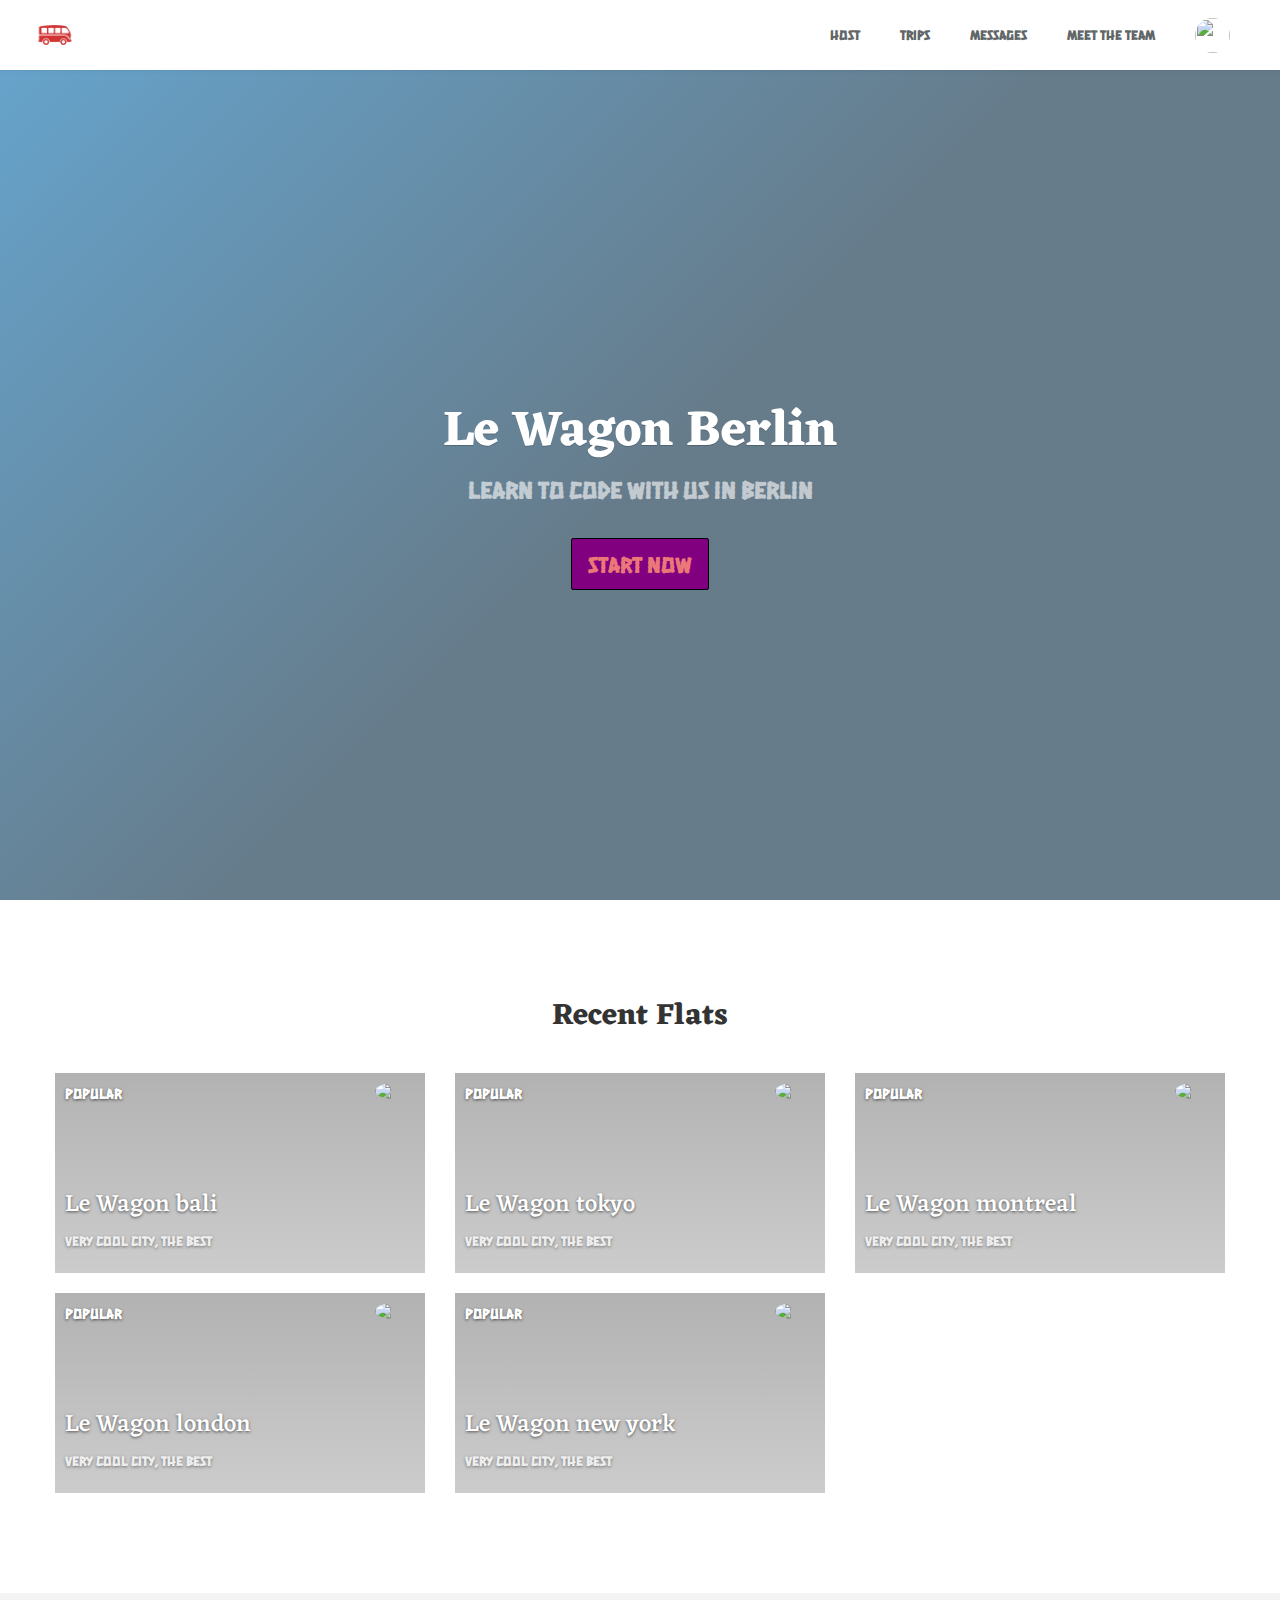
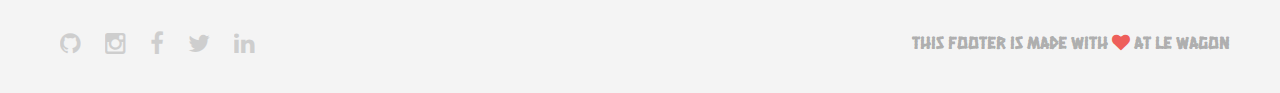
==== commit 834d3135: "Automated commit at 2018-07-30 18:42:00 UTC by middleman-deploy 2.0.0-alpha" ====
--- a/index.html
+++ b/index.html
@@ -7,7 +7,7 @@
           content="width=device-width, initial-scale=1, shrink-to-fit=no">
     <!-- Use the title from a page's frontmatter if it has one -->
     <title>Le Wagon - Middleman</title>
-    <link href="stylesheets/application-adb04e82.css" rel="stylesheet" />
+    <link href="stylesheets/application-0d941c45.css" rel="stylesheet" />
     <script src="javascripts/application-93de88c9.js"></script>
     <link href="images/favicon-f15af148.png" rel="icon" type="image/png" />
   </head>
--- a/stylesheets/application-0d941c45.css
+++ b/stylesheets/application-0d941c45.css
@@ -0,0 +1,8 @@
+@import url("https://fonts.googleapis.com/css?family=Open+Sans:400,300,700|Raleway:400,100,300,700,500");@import url("https://fonts.googleapis.com/css?family=Eczar");@import url("https://fonts.googleapis.com/css?family=Eczar|Hanalei+Fill");/*!
+ * Bootstrap v3.3.7 (http://getbootstrap.com)
+ * Copyright 2011-2016 Twitter, Inc.
+ * Licensed under MIT (https://github.com/twbs/bootstrap/blob/master/LICENSE)
+ *//*! normalize.css v3.0.3 | MIT License | github.com/necolas/normalize.css */html{font-family:sans-serif;-ms-text-size-adjust:100%;-webkit-text-size-adjust:100%}body{margin:0}article,aside,details,figcaption,figure,footer,header,hgroup,main,menu,nav,section,summary{display:block}audio,canvas,progress,video{display:inline-block;vertical-align:baseline}audio:not([controls]){display:none;height:0}[hidden],template{display:none}a{background-color:transparent}a:active,a:hover{outline:0}abbr[title]{border-bottom:1px dotted}b,strong{font-weight:bold}dfn{font-style:italic}h1{font-size:2em;margin:0.67em 0}mark{background:#ff0;color:#000}small{font-size:80%}sub,sup{font-size:75%;line-height:0;position:relative;vertical-align:baseline}sup{top:-0.5em}sub{bottom:-0.25em}img{border:0}svg:not(:root){overflow:hidden}figure{margin:1em 40px}hr{-webkit-box-sizing:content-box;box-sizing:content-box;height:0}pre{overflow:auto}code,kbd,pre,samp{font-family:monospace, monospace;font-size:1em}button,input,optgroup,select,textarea{color:inherit;font:inherit;margin:0}button{overflow:visible}button,select{text-transform:none}button,html input[type="button"],input[type="reset"],input[type="submit"]{-webkit-appearance:button;cursor:pointer}button[disabled],html input[disabled]{cursor:default}button::-moz-focus-inner,input::-moz-focus-inner{border:0;padding:0}input{line-height:normal}input[type="checkbox"],input[type="radio"]{-webkit-box-sizing:border-box;box-sizing:border-box;padding:0}input[type="number"]::-webkit-inner-spin-button,input[type="number"]::-webkit-outer-spin-button{height:auto}input[type="search"]{-webkit-appearance:textfield;-webkit-box-sizing:content-box;box-sizing:content-box}input[type="search"]::-webkit-search-cancel-button,input[type="search"]::-webkit-search-decoration{-webkit-appearance:none}fieldset{border:1px solid #c0c0c0;margin:0 2px;padding:0.35em 0.625em 0.75em}legend{border:0;padding:0}textarea{overflow:auto}optgroup{font-weight:bold}table{border-collapse:collapse;border-spacing:0}td,th{padding:0}/*! Source: https://github.com/h5bp/html5-boilerplate/blob/master/src/css/main.css */@media print{*,*:before,*:after{background:transparent !important;color:#000 !important;-webkit-box-shadow:none !important;box-shadow:none !important;text-shadow:none !important}a,a:visited{text-decoration:underline}a[href]:after{content:" (" attr(href) ")"}abbr[title]:after{content:" (" attr(title) ")"}a[href^="#"]:after,a[href^="javascript:"]:after{content:""}pre,blockquote{border:1px solid #999;page-break-inside:avoid}thead{display:table-header-group}tr,img{page-break-inside:avoid}img{max-width:100% !important}p,h2,h3{orphans:3;widows:3}h2,h3{page-break-after:avoid}.navbar{display:none}.btn>.caret,.dropup>.btn>.caret{border-top-color:#000 !important}.label{border:1px solid #000}.table{border-collapse:collapse !important}.table td,.table th{background-color:#fff !important}.table-bordered th,.table-bordered td{border:1px solid #ddd !important}}@font-face{font-family:'Glyphicons Halflings';src:url("../assets/bootstrap/glyphicons-halflings-regular-86b6f62b.eot");src:url("../assets/bootstrap/glyphicons-halflings-regular-86b6f62b.eot?#iefix") format("embedded-opentype"),url("../assets/bootstrap/glyphicons-halflings-regular-ca35b697.woff2") format("woff2"),url("../assets/bootstrap/glyphicons-halflings-regular-278e49a8.woff") format("woff"),url("../assets/bootstrap/glyphicons-halflings-regular-44bc1850.ttf") format("truetype"),url("../assets/bootstrap/glyphicons-halflings-regular-de51a849.svg#glyphicons_halflingsregular") format("svg")}.glyphicon{position:relative;top:1px;display:inline-block;font-family:'Glyphicons Halflings';font-style:normal;font-weight:normal;line-height:1;-webkit-font-smoothing:antialiased;-moz-osx-font-smoothing:grayscale}.glyphicon-asterisk:before{content:"\002a"}.glyphicon-plus:before{content:"\002b"}.glyphicon-euro:before,.glyphicon-eur:before{content:"\20ac"}.glyphicon-minus:before{content:"\2212"}.glyphicon-cloud:before{content:"\2601"}.glyphicon-envelope:before{content:"\2709"}.glyphicon-pencil:before{content:"\270f"}.glyphicon-glass:before{content:"\e001"}.glyphicon-music:before{content:"\e002"}.glyphicon-search:before{content:"\e003"}.glyphicon-heart:before{content:"\e005"}.glyphicon-star:before{content:"\e006"}.glyphicon-star-empty:before{content:"\e007"}.glyphicon-user:before{content:"\e008"}.glyphicon-film:before{content:"\e009"}.glyphicon-th-large:before{content:"\e010"}.glyphicon-th:before{content:"\e011"}.glyphicon-th-list:before{content:"\e012"}.glyphicon-ok:before{content:"\e013"}.glyphicon-remove:before{content:"\e014"}.glyphicon-zoom-in:before{content:"\e015"}.glyphicon-zoom-out:before{content:"\e016"}.glyphicon-off:before{content:"\e017"}.glyphicon-signal:before{content:"\e018"}.glyphicon-cog:before{content:"\e019"}.glyphicon-trash:before{content:"\e020"}.glyphicon-home:before{content:"\e021"}.glyphicon-file:before{content:"\e022"}.glyphicon-time:before{content:"\e023"}.glyphicon-road:before{content:"\e024"}.glyphicon-download-alt:before{content:"\e025"}.glyphicon-download:before{content:"\e026"}.glyphicon-upload:before{content:"\e027"}.glyphicon-inbox:before{content:"\e028"}.glyphicon-play-circle:before{content:"\e029"}.glyphicon-repeat:before{content:"\e030"}.glyphicon-refresh:before{content:"\e031"}.glyphicon-list-alt:before{content:"\e032"}.glyphicon-lock:before{content:"\e033"}.glyphicon-flag:before{content:"\e034"}.glyphicon-headphones:before{content:"\e035"}.glyphicon-volume-off:before{content:"\e036"}.glyphicon-volume-down:before{content:"\e037"}.glyphicon-volume-up:before{content:"\e038"}.glyphicon-qrcode:before{content:"\e039"}.glyphicon-barcode:before{content:"\e040"}.glyphicon-tag:before{content:"\e041"}.glyphicon-tags:before{content:"\e042"}.glyphicon-book:before{content:"\e043"}.glyphicon-bookmark:before{content:"\e044"}.glyphicon-print:before{content:"\e045"}.glyphicon-camera:before{content:"\e046"}.glyphicon-font:before{content:"\e047"}.glyphicon-bold:before{content:"\e048"}.glyphicon-italic:before{content:"\e049"}.glyphicon-text-height:before{content:"\e050"}.glyphicon-text-width:before{content:"\e051"}.glyphicon-align-left:before{content:"\e052"}.glyphicon-align-center:before{content:"\e053"}.glyphicon-align-right:before{content:"\e054"}.glyphicon-align-justify:before{content:"\e055"}.glyphicon-list:before{content:"\e056"}.glyphicon-indent-left:before{content:"\e057"}.glyphicon-indent-right:before{content:"\e058"}.glyphicon-facetime-video:before{content:"\e059"}.glyphicon-picture:before{content:"\e060"}.glyphicon-map-marker:before{content:"\e062"}.glyphicon-adjust:before{content:"\e063"}.glyphicon-tint:before{content:"\e064"}.glyphicon-edit:before{content:"\e065"}.glyphicon-share:before{content:"\e066"}.glyphicon-check:before{content:"\e067"}.glyphicon-move:before{content:"\e068"}.glyphicon-step-backward:before{content:"\e069"}.glyphicon-fast-backward:before{content:"\e070"}.glyphicon-backward:before{content:"\e071"}.glyphicon-play:before{content:"\e072"}.glyphicon-pause:before{content:"\e073"}.glyphicon-stop:before{content:"\e074"}.glyphicon-forward:before{content:"\e075"}.glyphicon-fast-forward:before{content:"\e076"}.glyphicon-step-forward:before{content:"\e077"}.glyphicon-eject:before{content:"\e078"}.glyphicon-chevron-left:before{content:"\e079"}.glyphicon-chevron-right:before{content:"\e080"}.glyphicon-plus-sign:before{content:"\e081"}.glyphicon-minus-sign:before{content:"\e082"}.glyphicon-remove-sign:before{content:"\e083"}.glyphicon-ok-sign:before{content:"\e084"}.glyphicon-question-sign:before{content:"\e085"}.glyphicon-info-sign:before{content:"\e086"}.glyphicon-screenshot:before{content:"\e087"}.glyphicon-remove-circle:before{content:"\e088"}.glyphicon-ok-circle:before{content:"\e089"}.glyphicon-ban-circle:before{content:"\e090"}.glyphicon-arrow-left:before{content:"\e091"}.glyphicon-arrow-right:before{content:"\e092"}.glyphicon-arrow-up:before{content:"\e093"}.glyphicon-arrow-down:before{content:"\e094"}.glyphicon-share-alt:before{content:"\e095"}.glyphicon-resize-full:before{content:"\e096"}.glyphicon-resize-small:before{content:"\e097"}.glyphicon-exclamation-sign:before{content:"\e101"}.glyphicon-gift:before{content:"\e102"}.glyphicon-leaf:before{content:"\e103"}.glyphicon-fire:before{content:"\e104"}.glyphicon-eye-open:before{content:"\e105"}.glyphicon-eye-close:before{content:"\e106"}.glyphicon-warning-sign:before{content:"\e107"}.glyphicon-plane:before{content:"\e108"}.glyphicon-calendar:before{content:"\e109"}.glyphicon-random:before{content:"\e110"}.glyphicon-comment:before{content:"\e111"}.glyphicon-magnet:before{content:"\e112"}.glyphicon-chevron-up:before{content:"\e113"}.glyphicon-chevron-down:before{content:"\e114"}.glyphicon-retweet:before{content:"\e115"}.glyphicon-shopping-cart:before{content:"\e116"}.glyphicon-folder-close:before{content:"\e117"}.glyphicon-folder-open:before{content:"\e118"}.glyphicon-resize-vertical:before{content:"\e119"}.glyphicon-resize-horizontal:before{content:"\e120"}.glyphicon-hdd:before{content:"\e121"}.glyphicon-bullhorn:before{content:"\e122"}.glyphicon-bell:before{content:"\e123"}.glyphicon-certificate:before{content:"\e124"}.glyphicon-thumbs-up:before{content:"\e125"}.glyphicon-thumbs-down:before{content:"\e126"}.glyphicon-hand-right:before{content:"\e127"}.glyphicon-hand-left:before{content:"\e128"}.glyphicon-hand-up:before{content:"\e129"}.glyphicon-hand-down:before{content:"\e130"}.glyphicon-circle-arrow-right:before{content:"\e131"}.glyphicon-circle-arrow-left:before{content:"\e132"}.glyphicon-circle-arrow-up:before{content:"\e133"}.glyphicon-circle-arrow-down:before{content:"\e134"}.glyphicon-globe:before{content:"\e135"}.glyphicon-wrench:before{content:"\e136"}.glyphicon-tasks:before{content:"\e137"}.glyphicon-filter:before{content:"\e138"}.glyphicon-briefcase:before{content:"\e139"}.glyphicon-fullscreen:before{content:"\e140"}.glyphicon-dashboard:before{content:"\e141"}.glyphicon-paperclip:before{content:"\e142"}.glyphicon-heart-empty:before{content:"\e143"}.glyphicon-link:before{content:"\e144"}.glyphicon-phone:before{content:"\e145"}.glyphicon-pushpin:before{content:"\e146"}.glyphicon-usd:before{content:"\e148"}.glyphicon-gbp:before{content:"\e149"}.glyphicon-sort:before{content:"\e150"}.glyphicon-sort-by-alphabet:before{content:"\e151"}.glyphicon-sort-by-alphabet-alt:before{content:"\e152"}.glyphicon-sort-by-order:before{content:"\e153"}.glyphicon-sort-by-order-alt:before{content:"\e154"}.glyphicon-sort-by-attributes:before{content:"\e155"}.glyphicon-sort-by-attributes-alt:before{content:"\e156"}.glyphicon-unchecked:before{content:"\e157"}.glyphicon-expand:before{content:"\e158"}.glyphicon-collapse-down:before{content:"\e159"}.glyphicon-collapse-up:before{content:"\e160"}.glyphicon-log-in:before{content:"\e161"}.glyphicon-flash:before{content:"\e162"}.glyphicon-log-out:before{content:"\e163"}.glyphicon-new-window:before{content:"\e164"}.glyphicon-record:before{content:"\e165"}.glyphicon-save:before{content:"\e166"}.glyphicon-open:before{content:"\e167"}.glyphicon-saved:before{content:"\e168"}.glyphicon-import:before{content:"\e169"}.glyphicon-export:before{content:"\e170"}.glyphicon-send:before{content:"\e171"}.glyphicon-floppy-disk:before{content:"\e172"}.glyphicon-floppy-saved:before{content:"\e173"}.glyphicon-floppy-remove:before{content:"\e174"}.glyphicon-floppy-save:before{content:"\e175"}.glyphicon-floppy-open:before{content:"\e176"}.glyphicon-credit-card:before{content:"\e177"}.glyphicon-transfer:before{content:"\e178"}.glyphicon-cutlery:before{content:"\e179"}.glyphicon-header:before{content:"\e180"}.glyphicon-compressed:before{content:"\e181"}.glyphicon-earphone:before{content:"\e182"}.glyphicon-phone-alt:before{content:"\e183"}.glyphicon-tower:before{content:"\e184"}.glyphicon-stats:before{content:"\e185"}.glyphicon-sd-video:before{content:"\e186"}.glyphicon-hd-video:before{content:"\e187"}.glyphicon-subtitles:before{content:"\e188"}.glyphicon-sound-stereo:before{content:"\e189"}.glyphicon-sound-dolby:before{content:"\e190"}.glyphicon-sound-5-1:before{content:"\e191"}.glyphicon-sound-6-1:before{content:"\e192"}.glyphicon-sound-7-1:before{content:"\e193"}.glyphicon-copyright-mark:before{content:"\e194"}.glyphicon-registration-mark:before{content:"\e195"}.glyphicon-cloud-download:before{content:"\e197"}.glyphicon-cloud-upload:before{content:"\e198"}.glyphicon-tree-conifer:before{content:"\e199"}.glyphicon-tree-deciduous:before{content:"\e200"}.glyphicon-cd:before{content:"\e201"}.glyphicon-save-file:before{content:"\e202"}.glyphicon-open-file:before{content:"\e203"}.glyphicon-level-up:before{content:"\e204"}.glyphicon-copy:before{content:"\e205"}.glyphicon-paste:before{content:"\e206"}.glyphicon-alert:before{content:"\e209"}.glyphicon-equalizer:before{content:"\e210"}.glyphicon-king:before{content:"\e211"}.glyphicon-queen:before{content:"\e212"}.glyphicon-pawn:before{content:"\e213"}.glyphicon-bishop:before{content:"\e214"}.glyphicon-knight:before{content:"\e215"}.glyphicon-baby-formula:before{content:"\e216"}.glyphicon-tent:before{content:"\26fa"}.glyphicon-blackboard:before{content:"\e218"}.glyphicon-bed:before{content:"\e219"}.glyphicon-apple:before{content:"\f8ff"}.glyphicon-erase:before{content:"\e221"}.glyphicon-hourglass:before{content:"\231b"}.glyphicon-lamp:before{content:"\e223"}.glyphicon-duplicate:before{content:"\e224"}.glyphicon-piggy-bank:before{content:"\e225"}.glyphicon-scissors:before{content:"\e226"}.glyphicon-bitcoin:before{content:"\e227"}.glyphicon-btc:before{content:"\e227"}.glyphicon-xbt:before{content:"\e227"}.glyphicon-yen:before{content:"\00a5"}.glyphicon-jpy:before{content:"\00a5"}.glyphicon-ruble:before{content:"\20bd"}.glyphicon-rub:before{content:"\20bd"}.glyphicon-scale:before{content:"\e230"}.glyphicon-ice-lolly:before{content:"\e231"}.glyphicon-ice-lolly-tasted:before{content:"\e232"}.glyphicon-education:before{content:"\e233"}.glyphicon-option-horizontal:before{content:"\e234"}.glyphicon-option-vertical:before{content:"\e235"}.glyphicon-menu-hamburger:before{content:"\e236"}.glyphicon-modal-window:before{content:"\e237"}.glyphicon-oil:before{content:"\e238"}.glyphicon-grain:before{content:"\e239"}.glyphicon-sunglasses:before{content:"\e240"}.glyphicon-text-size:before{content:"\e241"}.glyphicon-text-color:before{content:"\e242"}.glyphicon-text-background:before{content:"\e243"}.glyphicon-object-align-top:before{content:"\e244"}.glyphicon-object-align-bottom:before{content:"\e245"}.glyphicon-object-align-horizontal:before{content:"\e246"}.glyphicon-object-align-left:before{content:"\e247"}.glyphicon-object-align-vertical:before{content:"\e248"}.glyphicon-object-align-right:before{content:"\e249"}.glyphicon-triangle-right:before{content:"\e250"}.glyphicon-triangle-left:before{content:"\e251"}.glyphicon-triangle-bottom:before{content:"\e252"}.glyphicon-triangle-top:before{content:"\e253"}.glyphicon-console:before{content:"\e254"}.glyphicon-superscript:before{content:"\e255"}.glyphicon-subscript:before{content:"\e256"}.glyphicon-menu-left:before{content:"\e257"}.glyphicon-menu-right:before{content:"\e258"}.glyphicon-menu-down:before{content:"\e259"}.glyphicon-menu-up:before{content:"\e260"}*{-webkit-box-sizing:border-box;box-sizing:border-box}*:before,*:after{-webkit-box-sizing:border-box;box-sizing:border-box}html{font-size:10px;-webkit-tap-highlight-color:transparent}body{font-family:"Hanalei Fill", cursive;font-size:18px;line-height:1.42857143;color:#333333;background-color:#F4F4F4}input,button,select,textarea{font-family:inherit;font-size:inherit;line-height:inherit}a{color:purple;text-decoration:none}a:hover,a:focus{color:#340034;text-decoration:underline}a:focus{outline:5px auto -webkit-focus-ring-color;outline-offset:-2px}figure{margin:0}img{vertical-align:middle}.img-responsive{display:block;max-width:100%;height:auto}.img-rounded{border-radius:2px}.img-thumbnail{padding:4px;line-height:1.42857143;background-color:#F4F4F4;border:1px solid #ddd;border-radius:2px;-webkit-transition:all 0.2s ease-in-out;transition:all 0.2s ease-in-out;display:inline-block;max-width:100%;height:auto}.img-circle{border-radius:50%}hr{margin-top:25px;margin-bottom:25px;border:0;border-top:1px solid #eeeeee}.sr-only{position:absolute;width:1px;height:1px;margin:-1px;padding:0;overflow:hidden;clip:rect(0, 0, 0, 0);border:0}.sr-only-focusable:active,.sr-only-focusable:focus{position:static;width:auto;height:auto;margin:0;overflow:visible;clip:auto}[role="button"]{cursor:pointer}h1,h2,h3,h4,h5,h6,.h1,.h2,.h3,.h4,.h5,.h6{font-family:"Eczar", "serif";font-weight:500;line-height:1.1;color:inherit}h1 small,h1 .small,h2 small,h2 .small,h3 small,h3 .small,h4 small,h4 .small,h5 small,h5 .small,h6 small,h6 .small,.h1 small,.h1 .small,.h2 small,.h2 .small,.h3 small,.h3 .small,.h4 small,.h4 .small,.h5 small,.h5 .small,.h6 small,.h6 .small{font-weight:normal;line-height:1;color:#777777}h1,.h1,h2,.h2,h3,.h3{margin-top:25px;margin-bottom:12.5px}h1 small,h1 .small,.h1 small,.h1 .small,h2 small,h2 .small,.h2 small,.h2 .small,h3 small,h3 .small,.h3 small,.h3 .small{font-size:65%}h4,.h4,h5,.h5,h6,.h6{margin-top:12.5px;margin-bottom:12.5px}h4 small,h4 .small,.h4 small,.h4 .small,h5 small,h5 .small,.h5 small,.h5 .small,h6 small,h6 .small,.h6 small,.h6 .small{font-size:75%}h1,.h1{font-size:46px}h2,.h2{font-size:38px}h3,.h3{font-size:31px}h4,.h4{font-size:23px}h5,.h5{font-size:18px}h6,.h6{font-size:16px}p{margin:0 0 12.5px}.lead{margin-bottom:25px;font-size:20px;font-weight:300;line-height:1.4}@media (min-width: 768px){.lead{font-size:27px}}small,.small{font-size:88%}mark,.mark{background-color:#fcf8e3;padding:.2em}.text-left{text-align:left}.text-right{text-align:right}.text-center{text-align:center}.text-justify{text-align:justify}.text-nowrap{white-space:nowrap}.text-lowercase{text-transform:lowercase}.text-uppercase,.initialism{text-transform:uppercase}.text-capitalize{text-transform:capitalize}.text-muted{color:#777777}.text-primary{color:purple}a.text-primary:hover,a.text-primary:focus{color:#4d004d}.text-success{color:#3c763d}a.text-success:hover,a.text-success:focus{color:#2b542c}.text-info{color:#31708f}a.text-info:hover,a.text-info:focus{color:#245269}.text-warning{color:#8a6d3b}a.text-warning:hover,a.text-warning:focus{color:#66512c}.text-danger{color:#a94442}a.text-danger:hover,a.text-danger:focus{color:#843534}.bg-primary{color:#fff}.bg-primary{background-color:purple}a.bg-primary:hover,a.bg-primary:focus{background-color:#4d004d}.bg-success{background-color:#dff0d8}a.bg-success:hover,a.bg-success:focus{background-color:#c1e2b3}.bg-info{background-color:#d9edf7}a.bg-info:hover,a.bg-info:focus{background-color:#afd9ee}.bg-warning{background-color:#fcf8e3}a.bg-warning:hover,a.bg-warning:focus{background-color:#f7ecb5}.bg-danger{background-color:#f2dede}a.bg-danger:hover,a.bg-danger:focus{background-color:#e4b9b9}.page-header{padding-bottom:11.5px;margin:50px 0 25px;border-bottom:1px solid #eeeeee}ul,ol{margin-top:0;margin-bottom:12.5px}ul ul,ul ol,ol ul,ol ol{margin-bottom:0}.list-unstyled{padding-left:0;list-style:none}.list-inline{padding-left:0;list-style:none;margin-left:-5px}.list-inline>li{display:inline-block;padding-left:5px;padding-right:5px}dl{margin-top:0;margin-bottom:25px}dt,dd{line-height:1.42857143}dt{font-weight:bold}dd{margin-left:0}.dl-horizontal dd:before,.dl-horizontal dd:after{content:" ";display:table}.dl-horizontal dd:after{clear:both}@media (min-width: 768px){.dl-horizontal dt{float:left;width:160px;clear:left;text-align:right;overflow:hidden;text-overflow:ellipsis;white-space:nowrap}.dl-horizontal dd{margin-left:180px}}abbr[title],abbr[data-original-title]{cursor:help;border-bottom:1px dotted #777777}.initialism{font-size:90%}blockquote{padding:12.5px 25px;margin:0 0 25px;font-size:22.5px;border-left:5px solid #eeeeee}blockquote p:last-child,blockquote ul:last-child,blockquote ol:last-child{margin-bottom:0}blockquote footer,blockquote small,blockquote .small{display:block;font-size:80%;line-height:1.42857143;color:#777777}blockquote footer:before,blockquote small:before,blockquote .small:before{content:'\2014 \00A0'}.blockquote-reverse,blockquote.pull-right{padding-right:15px;padding-left:0;border-right:5px solid #eeeeee;border-left:0;text-align:right}.blockquote-reverse footer:before,.blockquote-reverse small:before,.blockquote-reverse .small:before,blockquote.pull-right footer:before,blockquote.pull-right small:before,blockquote.pull-right .small:before{content:''}.blockquote-reverse footer:after,.blockquote-reverse small:after,.blockquote-reverse .small:after,blockquote.pull-right footer:after,blockquote.pull-right small:after,blockquote.pull-right .small:after{content:'\00A0 \2014'}address{margin-bottom:25px;font-style:normal;line-height:1.42857143}code,kbd,pre,samp{font-family:Menlo, Monaco, Consolas, "Courier New", monospace}code{padding:2px 4px;font-size:90%;color:#c7254e;background-color:#f9f2f4;border-radius:2px}kbd{padding:2px 4px;font-size:90%;color:#fff;background-color:#333;border-radius:2px;-webkit-box-shadow:inset 0 -1px 0 rgba(0,0,0,0.25);box-shadow:inset 0 -1px 0 rgba(0,0,0,0.25)}kbd kbd{padding:0;font-size:100%;font-weight:bold;-webkit-box-shadow:none;box-shadow:none}pre{display:block;padding:12px;margin:0 0 12.5px;font-size:17px;line-height:1.42857143;word-break:break-all;word-wrap:break-word;color:#333333;background-color:#f5f5f5;border:1px solid #ccc;border-radius:2px}pre code{padding:0;font-size:inherit;color:inherit;white-space:pre-wrap;background-color:transparent;border-radius:0}.pre-scrollable{max-height:340px;overflow-y:scroll}.container{margin-right:auto;margin-left:auto;padding-left:15px;padding-right:15px}.container:before,.container:after{content:" ";display:table}.container:after{clear:both}@media (min-width: 768px){.container{width:750px}}@media (min-width: 992px){.container{width:970px}}@media (min-width: 1200px){.container{width:1170px}}.container-fluid{margin-right:auto;margin-left:auto;padding-left:15px;padding-right:15px}.container-fluid:before,.container-fluid:after{content:" ";display:table}.container-fluid:after{clear:both}.row{margin-left:-15px;margin-right:-15px}.row:before,.row:after{content:" ";display:table}.row:after{clear:both}.col-xs-1,.col-sm-1,.col-md-1,.col-lg-1,.col-xs-2,.col-sm-2,.col-md-2,.col-lg-2,.col-xs-3,.col-sm-3,.col-md-3,.col-lg-3,.col-xs-4,.col-sm-4,.col-md-4,.col-lg-4,.col-xs-5,.col-sm-5,.col-md-5,.col-lg-5,.col-xs-6,.col-sm-6,.col-md-6,.col-lg-6,.col-xs-7,.col-sm-7,.col-md-7,.col-lg-7,.col-xs-8,.col-sm-8,.col-md-8,.col-lg-8,.col-xs-9,.col-sm-9,.col-md-9,.col-lg-9,.col-xs-10,.col-sm-10,.col-md-10,.col-lg-10,.col-xs-11,.col-sm-11,.col-md-11,.col-lg-11,.col-xs-12,.col-sm-12,.col-md-12,.col-lg-12{position:relative;min-height:1px;padding-left:15px;padding-right:15px}.col-xs-1,.col-xs-2,.col-xs-3,.col-xs-4,.col-xs-5,.col-xs-6,.col-xs-7,.col-xs-8,.col-xs-9,.col-xs-10,.col-xs-11,.col-xs-12{float:left}.col-xs-1{width:8.33333333%}.col-xs-2{width:16.66666667%}.col-xs-3{width:25%}.col-xs-4{width:33.33333333%}.col-xs-5{width:41.66666667%}.col-xs-6{width:50%}.col-xs-7{width:58.33333333%}.col-xs-8{width:66.66666667%}.col-xs-9{width:75%}.col-xs-10{width:83.33333333%}.col-xs-11{width:91.66666667%}.col-xs-12{width:100%}.col-xs-pull-0{right:auto}.col-xs-pull-1{right:8.33333333%}.col-xs-pull-2{right:16.66666667%}.col-xs-pull-3{right:25%}.col-xs-pull-4{right:33.33333333%}.col-xs-pull-5{right:41.66666667%}.col-xs-pull-6{right:50%}.col-xs-pull-7{right:58.33333333%}.col-xs-pull-8{right:66.66666667%}.col-xs-pull-9{right:75%}.col-xs-pull-10{right:83.33333333%}.col-xs-pull-11{right:91.66666667%}.col-xs-pull-12{right:100%}.col-xs-push-0{left:auto}.col-xs-push-1{left:8.33333333%}.col-xs-push-2{left:16.66666667%}.col-xs-push-3{left:25%}.col-xs-push-4{left:33.33333333%}.col-xs-push-5{left:41.66666667%}.col-xs-push-6{left:50%}.col-xs-push-7{left:58.33333333%}.col-xs-push-8{left:66.66666667%}.col-xs-push-9{left:75%}.col-xs-push-10{left:83.33333333%}.col-xs-push-11{left:91.66666667%}.col-xs-push-12{left:100%}.col-xs-offset-0{margin-left:0%}.col-xs-offset-1{margin-left:8.33333333%}.col-xs-offset-2{margin-left:16.66666667%}.col-xs-offset-3{margin-left:25%}.col-xs-offset-4{margin-left:33.33333333%}.col-xs-offset-5{margin-left:41.66666667%}.col-xs-offset-6{margin-left:50%}.col-xs-offset-7{margin-left:58.33333333%}.col-xs-offset-8{margin-left:66.66666667%}.col-xs-offset-9{margin-left:75%}.col-xs-offset-10{margin-left:83.33333333%}.col-xs-offset-11{margin-left:91.66666667%}.col-xs-offset-12{margin-left:100%}@media (min-width: 768px){.col-sm-1,.col-sm-2,.col-sm-3,.col-sm-4,.col-sm-5,.col-sm-6,.col-sm-7,.col-sm-8,.col-sm-9,.col-sm-10,.col-sm-11,.col-sm-12{float:left}.col-sm-1{width:8.33333333%}.col-sm-2{width:16.66666667%}.col-sm-3{width:25%}.col-sm-4{width:33.33333333%}.col-sm-5{width:41.66666667%}.col-sm-6{width:50%}.col-sm-7{width:58.33333333%}.col-sm-8{width:66.66666667%}.col-sm-9{width:75%}.col-sm-10{width:83.33333333%}.col-sm-11{width:91.66666667%}.col-sm-12{width:100%}.col-sm-pull-0{right:auto}.col-sm-pull-1{right:8.33333333%}.col-sm-pull-2{right:16.66666667%}.col-sm-pull-3{right:25%}.col-sm-pull-4{right:33.33333333%}.col-sm-pull-5{right:41.66666667%}.col-sm-pull-6{right:50%}.col-sm-pull-7{right:58.33333333%}.col-sm-pull-8{right:66.66666667%}.col-sm-pull-9{right:75%}.col-sm-pull-10{right:83.33333333%}.col-sm-pull-11{right:91.66666667%}.col-sm-pull-12{right:100%}.col-sm-push-0{left:auto}.col-sm-push-1{left:8.33333333%}.col-sm-push-2{left:16.66666667%}.col-sm-push-3{left:25%}.col-sm-push-4{left:33.33333333%}.col-sm-push-5{left:41.66666667%}.col-sm-push-6{left:50%}.col-sm-push-7{left:58.33333333%}.col-sm-push-8{left:66.66666667%}.col-sm-push-9{left:75%}.col-sm-push-10{left:83.33333333%}.col-sm-push-11{left:91.66666667%}.col-sm-push-12{left:100%}.col-sm-offset-0{margin-left:0%}.col-sm-offset-1{margin-left:8.33333333%}.col-sm-offset-2{margin-left:16.66666667%}.col-sm-offset-3{margin-left:25%}.col-sm-offset-4{margin-left:33.33333333%}.col-sm-offset-5{margin-left:41.66666667%}.col-sm-offset-6{margin-left:50%}.col-sm-offset-7{margin-left:58.33333333%}.col-sm-offset-8{margin-left:66.66666667%}.col-sm-offset-9{margin-left:75%}.col-sm-offset-10{margin-left:83.33333333%}.col-sm-offset-11{margin-left:91.66666667%}.col-sm-offset-12{margin-left:100%}}@media (min-width: 992px){.col-md-1,.col-md-2,.col-md-3,.col-md-4,.col-md-5,.col-md-6,.col-md-7,.col-md-8,.col-md-9,.col-md-10,.col-md-11,.col-md-12{float:left}.col-md-1{width:8.33333333%}.col-md-2{width:16.66666667%}.col-md-3{width:25%}.col-md-4{width:33.33333333%}.col-md-5{width:41.66666667%}.col-md-6{width:50%}.col-md-7{width:58.33333333%}.col-md-8{width:66.66666667%}.col-md-9{width:75%}.col-md-10{width:83.33333333%}.col-md-11{width:91.66666667%}.col-md-12{width:100%}.col-md-pull-0{right:auto}.col-md-pull-1{right:8.33333333%}.col-md-pull-2{right:16.66666667%}.col-md-pull-3{right:25%}.col-md-pull-4{right:33.33333333%}.col-md-pull-5{right:41.66666667%}.col-md-pull-6{right:50%}.col-md-pull-7{right:58.33333333%}.col-md-pull-8{right:66.66666667%}.col-md-pull-9{right:75%}.col-md-pull-10{right:83.33333333%}.col-md-pull-11{right:91.66666667%}.col-md-pull-12{right:100%}.col-md-push-0{left:auto}.col-md-push-1{left:8.33333333%}.col-md-push-2{left:16.66666667%}.col-md-push-3{left:25%}.col-md-push-4{left:33.33333333%}.col-md-push-5{left:41.66666667%}.col-md-push-6{left:50%}.col-md-push-7{left:58.33333333%}.col-md-push-8{left:66.66666667%}.col-md-push-9{left:75%}.col-md-push-10{left:83.33333333%}.col-md-push-11{left:91.66666667%}.col-md-push-12{left:100%}.col-md-offset-0{margin-left:0%}.col-md-offset-1{margin-left:8.33333333%}.col-md-offset-2{margin-left:16.66666667%}.col-md-offset-3{margin-left:25%}.col-md-offset-4{margin-left:33.33333333%}.col-md-offset-5{margin-left:41.66666667%}.col-md-offset-6{margin-left:50%}.col-md-offset-7{margin-left:58.33333333%}.col-md-offset-8{margin-left:66.66666667%}.col-md-offset-9{margin-left:75%}.col-md-offset-10{margin-left:83.33333333%}.col-md-offset-11{margin-left:91.66666667%}.col-md-offset-12{margin-left:100%}}@media (min-width: 1200px){.col-lg-1,.col-lg-2,.col-lg-3,.col-lg-4,.col-lg-5,.col-lg-6,.col-lg-7,.col-lg-8,.col-lg-9,.col-lg-10,.col-lg-11,.col-lg-12{float:left}.col-lg-1{width:8.33333333%}.col-lg-2{width:16.66666667%}.col-lg-3{width:25%}.col-lg-4{width:33.33333333%}.col-lg-5{width:41.66666667%}.col-lg-6{width:50%}.col-lg-7{width:58.33333333%}.col-lg-8{width:66.66666667%}.col-lg-9{width:75%}.col-lg-10{width:83.33333333%}.col-lg-11{width:91.66666667%}.col-lg-12{width:100%}.col-lg-pull-0{right:auto}.col-lg-pull-1{right:8.33333333%}.col-lg-pull-2{right:16.66666667%}.col-lg-pull-3{right:25%}.col-lg-pull-4{right:33.33333333%}.col-lg-pull-5{right:41.66666667%}.col-lg-pull-6{right:50%}.col-lg-pull-7{right:58.33333333%}.col-lg-pull-8{right:66.66666667%}.col-lg-pull-9{right:75%}.col-lg-pull-10{right:83.33333333%}.col-lg-pull-11{right:91.66666667%}.col-lg-pull-12{right:100%}.col-lg-push-0{left:auto}.col-lg-push-1{left:8.33333333%}.col-lg-push-2{left:16.66666667%}.col-lg-push-3{left:25%}.col-lg-push-4{left:33.33333333%}.col-lg-push-5{left:41.66666667%}.col-lg-push-6{left:50%}.col-lg-push-7{left:58.33333333%}.col-lg-push-8{left:66.66666667%}.col-lg-push-9{left:75%}.col-lg-push-10{left:83.33333333%}.col-lg-push-11{left:91.66666667%}.col-lg-push-12{left:100%}.col-lg-offset-0{margin-left:0%}.col-lg-offset-1{margin-left:8.33333333%}.col-lg-offset-2{margin-left:16.66666667%}.col-lg-offset-3{margin-left:25%}.col-lg-offset-4{margin-left:33.33333333%}.col-lg-offset-5{margin-left:41.66666667%}.col-lg-offset-6{margin-left:50%}.col-lg-offset-7{margin-left:58.33333333%}.col-lg-offset-8{margin-left:66.66666667%}.col-lg-offset-9{margin-left:75%}.col-lg-offset-10{margin-left:83.33333333%}.col-lg-offset-11{margin-left:91.66666667%}.col-lg-offset-12{margin-left:100%}}table{background-color:transparent}caption{padding-top:8px;padding-bottom:8px;color:#777777;text-align:left}th{text-align:left}.table{width:100%;max-width:100%;margin-bottom:25px}.table>thead>tr>th,.table>thead>tr>td,.table>tbody>tr>th,.table>tbody>tr>td,.table>tfoot>tr>th,.table>tfoot>tr>td{padding:8px;line-height:1.42857143;vertical-align:top;border-top:1px solid #ddd}.table>thead>tr>th{vertical-align:bottom;border-bottom:2px solid #ddd}.table>caption+thead>tr:first-child>th,.table>caption+thead>tr:first-child>td,.table>colgroup+thead>tr:first-child>th,.table>colgroup+thead>tr:first-child>td,.table>thead:first-child>tr:first-child>th,.table>thead:first-child>tr:first-child>td{border-top:0}.table>tbody+tbody{border-top:2px solid #ddd}.table .table{background-color:#F4F4F4}.table-condensed>thead>tr>th,.table-condensed>thead>tr>td,.table-condensed>tbody>tr>th,.table-condensed>tbody>tr>td,.table-condensed>tfoot>tr>th,.table-condensed>tfoot>tr>td{padding:5px}.table-bordered{border:1px solid #ddd}.table-bordered>thead>tr>th,.table-bordered>thead>tr>td,.table-bordered>tbody>tr>th,.table-bordered>tbody>tr>td,.table-bordered>tfoot>tr>th,.table-bordered>tfoot>tr>td{border:1px solid #ddd}.table-bordered>thead>tr>th,.table-bordered>thead>tr>td{border-bottom-width:2px}.table-striped>tbody>tr:nth-of-type(odd){background-color:#f9f9f9}.table-hover>tbody>tr:hover{background-color:#f5f5f5}table col[class*="col-"]{position:static;float:none;display:table-column}table td[class*="col-"],table th[class*="col-"]{position:static;float:none;display:table-cell}.table>thead>tr>td.active,.table>thead>tr>th.active,.table>thead>tr.active>td,.table>thead>tr.active>th,.table>tbody>tr>td.active,.table>tbody>tr>th.active,.table>tbody>tr.active>td,.table>tbody>tr.active>th,.table>tfoot>tr>td.active,.table>tfoot>tr>th.active,.table>tfoot>tr.active>td,.table>tfoot>tr.active>th{background-color:#f5f5f5}.table-hover>tbody>tr>td.active:hover,.table-hover>tbody>tr>th.active:hover,.table-hover>tbody>tr.active:hover>td,.table-hover>tbody>tr:hover>.active,.table-hover>tbody>tr.active:hover>th{background-color:#e8e8e8}.table>thead>tr>td.success,.table>thead>tr>th.success,.table>thead>tr.success>td,.table>thead>tr.success>th,.table>tbody>tr>td.success,.table>tbody>tr>th.success,.table>tbody>tr.success>td,.table>tbody>tr.success>th,.table>tfoot>tr>td.success,.table>tfoot>tr>th.success,.table>tfoot>tr.success>td,.table>tfoot>tr.success>th{background-color:#dff0d8}.table-hover>tbody>tr>td.success:hover,.table-hover>tbody>tr>th.success:hover,.table-hover>tbody>tr.success:hover>td,.table-hover>tbody>tr:hover>.success,.table-hover>tbody>tr.success:hover>th{background-color:#d0e9c6}.table>thead>tr>td.info,.table>thead>tr>th.info,.table>thead>tr.info>td,.table>thead>tr.info>th,.table>tbody>tr>td.info,.table>tbody>tr>th.info,.table>tbody>tr.info>td,.table>tbody>tr.info>th,.table>tfoot>tr>td.info,.table>tfoot>tr>th.info,.table>tfoot>tr.info>td,.table>tfoot>tr.info>th{background-color:#d9edf7}.table-hover>tbody>tr>td.info:hover,.table-hover>tbody>tr>th.info:hover,.table-hover>tbody>tr.info:hover>td,.table-hover>tbody>tr:hover>.info,.table-hover>tbody>tr.info:hover>th{background-color:#c4e3f3}.table>thead>tr>td.warning,.table>thead>tr>th.warning,.table>thead>tr.warning>td,.table>thead>tr.warning>th,.table>tbody>tr>td.warning,.table>tbody>tr>th.warning,.table>tbody>tr.warning>td,.table>tbody>tr.warning>th,.table>tfoot>tr>td.warning,.table>tfoot>tr>th.warning,.table>tfoot>tr.warning>td,.table>tfoot>tr.warning>th{background-color:#fcf8e3}.table-hover>tbody>tr>td.warning:hover,.table-hover>tbody>tr>th.warning:hover,.table-hover>tbody>tr.warning:hover>td,.table-hover>tbody>tr:hover>.warning,.table-hover>tbody>tr.warning:hover>th{background-color:#faf2cc}.table>thead>tr>td.danger,.table>thead>tr>th.danger,.table>thead>tr.danger>td,.table>thead>tr.danger>th,.table>tbody>tr>td.danger,.table>tbody>tr>th.danger,.table>tbody>tr.danger>td,.table>tbody>tr.danger>th,.table>tfoot>tr>td.danger,.table>tfoot>tr>th.danger,.table>tfoot>tr.danger>td,.table>tfoot>tr.danger>th{background-color:#f2dede}.table-hover>tbody>tr>td.danger:hover,.table-hover>tbody>tr>th.danger:hover,.table-hover>tbody>tr.danger:hover>td,.table-hover>tbody>tr:hover>.danger,.table-hover>tbody>tr.danger:hover>th{background-color:#ebcccc}.table-responsive{overflow-x:auto;min-height:0.01%}@media screen and (max-width: 767px){.table-responsive{width:100%;margin-bottom:18.75px;overflow-y:hidden;-ms-overflow-style:-ms-autohiding-scrollbar;border:1px solid #ddd}.table-responsive>.table{margin-bottom:0}.table-responsive>.table>thead>tr>th,.table-responsive>.table>thead>tr>td,.table-responsive>.table>tbody>tr>th,.table-responsive>.table>tbody>tr>td,.table-responsive>.table>tfoot>tr>th,.table-responsive>.table>tfoot>tr>td{white-space:nowrap}.table-responsive>.table-bordered{border:0}.table-responsive>.table-bordered>thead>tr>th:first-child,.table-responsive>.table-bordered>thead>tr>td:first-child,.table-responsive>.table-bordered>tbody>tr>th:first-child,.table-responsive>.table-bordered>tbody>tr>td:first-child,.table-responsive>.table-bordered>tfoot>tr>th:first-child,.table-responsive>.table-bordered>tfoot>tr>td:first-child{border-left:0}.table-responsive>.table-bordered>thead>tr>th:last-child,.table-responsive>.table-bordered>thead>tr>td:last-child,.table-responsive>.table-bordered>tbody>tr>th:last-child,.table-responsive>.table-bordered>tbody>tr>td:last-child,.table-responsive>.table-bordered>tfoot>tr>th:last-child,.table-responsive>.table-bordered>tfoot>tr>td:last-child{border-right:0}.table-responsive>.table-bordered>tbody>tr:last-child>th,.table-responsive>.table-bordered>tbody>tr:last-child>td,.table-responsive>.table-bordered>tfoot>tr:last-child>th,.table-responsive>.table-bordered>tfoot>tr:last-child>td{border-bottom:0}}fieldset{padding:0;margin:0;border:0;min-width:0}legend{display:block;width:100%;padding:0;margin-bottom:25px;font-size:27px;line-height:inherit;color:#333333;border:0;border-bottom:1px solid #e5e5e5}label{display:inline-block;max-width:100%;margin-bottom:5px;font-weight:bold}input[type="search"]{-webkit-box-sizing:border-box;box-sizing:border-box}input[type="radio"],input[type="checkbox"]{margin:4px 0 0;margin-top:1px \9;line-height:normal}input[type="file"]{display:block}input[type="range"]{display:block;width:100%}select[multiple],select[size]{height:auto}input[type="file"]:focus,input[type="radio"]:focus,input[type="checkbox"]:focus{outline:5px auto -webkit-focus-ring-color;outline-offset:-2px}output{display:block;padding-top:7px;font-size:18px;line-height:1.42857143;color:#000000}.form-control{display:block;width:100%;height:39px;padding:6px 12px;font-size:18px;line-height:1.42857143;color:#000000;background-color:#fff;background-image:none;border:1px solid #ccc;border-radius:2px;-webkit-box-shadow:inset 0 1px 1px rgba(0,0,0,0.075);box-shadow:inset 0 1px 1px rgba(0,0,0,0.075);-webkit-transition:border-color ease-in-out 0.15s, box-shadow ease-in-out 0.15s;-webkit-transition:border-color ease-in-out 0.15s, -webkit-box-shadow ease-in-out 0.15s;transition:border-color ease-in-out 0.15s, -webkit-box-shadow ease-in-out 0.15s;transition:border-color ease-in-out 0.15s, box-shadow ease-in-out 0.15s;transition:border-color ease-in-out 0.15s, box-shadow ease-in-out 0.15s, -webkit-box-shadow ease-in-out 0.15s}.form-control:focus{border-color:#66afe9;outline:0;-webkit-box-shadow:inset 0 1px 1px rgba(0,0,0,0.075),0 0 8px rgba(102,175,233,0.6);box-shadow:inset 0 1px 1px rgba(0,0,0,0.075),0 0 8px rgba(102,175,233,0.6)}.form-control::-moz-placeholder{color:#999;opacity:1}.form-control:-ms-input-placeholder{color:#999}.form-control::-webkit-input-placeholder{color:#999}.form-control::-ms-expand{border:0;background-color:transparent}.form-control[disabled],.form-control[readonly],fieldset[disabled] .form-control{background-color:#eeeeee;opacity:1}.form-control[disabled],fieldset[disabled] .form-control{cursor:not-allowed}textarea.form-control{height:auto}input[type="search"]{-webkit-appearance:none}@media screen and (-webkit-min-device-pixel-ratio: 0){input[type="date"].form-control,input[type="time"].form-control,input[type="datetime-local"].form-control,input[type="month"].form-control{line-height:39px}input[type="date"].input-sm,.input-group-sm>input[type="date"].form-control,.input-group-sm>input[type="date"].input-group-addon,.input-group-sm>.input-group-btn>input[type="date"].btn,.input-group-sm input[type="date"],input[type="time"].input-sm,.input-group-sm>input[type="time"].form-control,.input-group-sm>input[type="time"].input-group-addon,.input-group-sm>.input-group-btn>input[type="time"].btn,.input-group-sm input[type="time"],input[type="datetime-local"].input-sm,.input-group-sm>input[type="datetime-local"].form-control,.input-group-sm>input[type="datetime-local"].input-group-addon,.input-group-sm>.input-group-btn>input[type="datetime-local"].btn,.input-group-sm input[type="datetime-local"],input[type="month"].input-sm,.input-group-sm>input[type="month"].form-control,.input-group-sm>input[type="month"].input-group-addon,.input-group-sm>.input-group-btn>input[type="month"].btn,.input-group-sm input[type="month"]{line-height:36px}input[type="date"].input-lg,.input-group-lg>input[type="date"].form-control,.input-group-lg>input[type="date"].input-group-addon,.input-group-lg>.input-group-btn>input[type="date"].btn,.input-group-lg input[type="date"],input[type="time"].input-lg,.input-group-lg>input[type="time"].form-control,.input-group-lg>input[type="time"].input-group-addon,.input-group-lg>.input-group-btn>input[type="time"].btn,.input-group-lg input[type="time"],input[type="datetime-local"].input-lg,.input-group-lg>input[type="datetime-local"].form-control,.input-group-lg>input[type="datetime-local"].input-group-addon,.input-group-lg>.input-group-btn>input[type="datetime-local"].btn,.input-group-lg input[type="datetime-local"],input[type="month"].input-lg,.input-group-lg>input[type="month"].form-control,.input-group-lg>input[type="month"].input-group-addon,.input-group-lg>.input-group-btn>input[type="month"].btn,.input-group-lg input[type="month"]{line-height:53px}}.form-group{margin-bottom:15px}.radio,.checkbox{position:relative;display:block;margin-top:10px;margin-bottom:10px}.radio label,.checkbox label{min-height:25px;padding-left:20px;margin-bottom:0;font-weight:normal;cursor:pointer}.radio input[type="radio"],.radio-inline input[type="radio"],.checkbox input[type="checkbox"],.checkbox-inline input[type="checkbox"]{position:absolute;margin-left:-20px;margin-top:4px \9}.radio+.radio,.checkbox+.checkbox{margin-top:-5px}.radio-inline,.checkbox-inline{position:relative;display:inline-block;padding-left:20px;margin-bottom:0;vertical-align:middle;font-weight:normal;cursor:pointer}.radio-inline+.radio-inline,.checkbox-inline+.checkbox-inline{margin-top:0;margin-left:10px}input[type="radio"][disabled],input[type="radio"].disabled,fieldset[disabled] input[type="radio"],input[type="checkbox"][disabled],input[type="checkbox"].disabled,fieldset[disabled] input[type="checkbox"]{cursor:not-allowed}.radio-inline.disabled,fieldset[disabled] .radio-inline,.checkbox-inline.disabled,fieldset[disabled] .checkbox-inline{cursor:not-allowed}.radio.disabled label,fieldset[disabled] .radio label,.checkbox.disabled label,fieldset[disabled] .checkbox label{cursor:not-allowed}.form-control-static{padding-top:7px;padding-bottom:7px;margin-bottom:0;min-height:43px}.form-control-static.input-lg,.input-group-lg>.form-control-static.form-control,.input-group-lg>.form-control-static.input-group-addon,.input-group-lg>.input-group-btn>.form-control-static.btn,.form-control-static.input-sm,.input-group-sm>.form-control-static.form-control,.input-group-sm>.form-control-static.input-group-addon,.input-group-sm>.input-group-btn>.form-control-static.btn{padding-left:0;padding-right:0}.input-sm,.input-group-sm>.form-control,.input-group-sm>.input-group-addon,.input-group-sm>.input-group-btn>.btn{height:36px;padding:5px 10px;font-size:16px;line-height:1.5;border-radius:2px}select.input-sm,.input-group-sm>select.form-control,.input-group-sm>select.input-group-addon,.input-group-sm>.input-group-btn>select.btn{height:36px;line-height:36px}textarea.input-sm,.input-group-sm>textarea.form-control,.input-group-sm>textarea.input-group-addon,.input-group-sm>.input-group-btn>textarea.btn,select[multiple].input-sm,.input-group-sm>select[multiple].form-control,.input-group-sm>select[multiple].input-group-addon,.input-group-sm>.input-group-btn>select[multiple].btn{height:auto}.form-group-sm .form-control{height:36px;padding:5px 10px;font-size:16px;line-height:1.5;border-radius:2px}.form-group-sm select.form-control{height:36px;line-height:36px}.form-group-sm textarea.form-control,.form-group-sm select[multiple].form-control{height:auto}.form-group-sm .form-control-static{height:36px;min-height:41px;padding:6px 10px;font-size:16px;line-height:1.5}.input-lg,.input-group-lg>.form-control,.input-group-lg>.input-group-addon,.input-group-lg>.input-group-btn>.btn{height:53px;padding:10px 16px;font-size:23px;line-height:1.3333333;border-radius:2px}select.input-lg,.input-group-lg>select.form-control,.input-group-lg>select.input-group-addon,.input-group-lg>.input-group-btn>select.btn{height:53px;line-height:53px}textarea.input-lg,.input-group-lg>textarea.form-control,.input-group-lg>textarea.input-group-addon,.input-group-lg>.input-group-btn>textarea.btn,select[multiple].input-lg,.input-group-lg>select[multiple].form-control,.input-group-lg>select[multiple].input-group-addon,.input-group-lg>.input-group-btn>select[multiple].btn{height:auto}.form-group-lg .form-control{height:53px;padding:10px 16px;font-size:23px;line-height:1.3333333;border-radius:2px}.form-group-lg select.form-control{height:53px;line-height:53px}.form-group-lg textarea.form-control,.form-group-lg select[multiple].form-control{height:auto}.form-group-lg .form-control-static{height:53px;min-height:48px;padding:11px 16px;font-size:23px;line-height:1.3333333}.has-feedback{position:relative}.has-feedback .form-control{padding-right:48.75px}.form-control-feedback{position:absolute;top:0;right:0;z-index:2;display:block;width:39px;height:39px;line-height:39px;text-align:center;pointer-events:none}.input-lg+.form-control-feedback,.input-group-lg>.form-control+.form-control-feedback,.input-group-lg>.input-group-addon+.form-control-feedback,.input-group-lg>.input-group-btn>.btn+.form-control-feedback,.input-group-lg+.form-control-feedback,.form-group-lg .form-control+.form-control-feedback{width:53px;height:53px;line-height:53px}.input-sm+.form-control-feedback,.input-group-sm>.form-control+.form-control-feedback,.input-group-sm>.input-group-addon+.form-control-feedback,.input-group-sm>.input-group-btn>.btn+.form-control-feedback,.input-group-sm+.form-control-feedback,.form-group-sm .form-control+.form-control-feedback{width:36px;height:36px;line-height:36px}.has-success .help-block,.has-success .control-label,.has-success .radio,.has-success .checkbox,.has-success .radio-inline,.has-success .checkbox-inline,.has-success.radio label,.has-success.checkbox label,.has-success.radio-inline label,.has-success.checkbox-inline label{color:#3c763d}.has-success .form-control{border-color:#3c763d;-webkit-box-shadow:inset 0 1px 1px rgba(0,0,0,0.075);box-shadow:inset 0 1px 1px rgba(0,0,0,0.075)}.has-success .form-control:focus{border-color:#2b542c;-webkit-box-shadow:inset 0 1px 1px rgba(0,0,0,0.075),0 0 6px #67b168;box-shadow:inset 0 1px 1px rgba(0,0,0,0.075),0 0 6px #67b168}.has-success .input-group-addon{color:#3c763d;border-color:#3c763d;background-color:#dff0d8}.has-success .form-control-feedback{color:#3c763d}.has-warning .help-block,.has-warning .control-label,.has-warning .radio,.has-warning .checkbox,.has-warning .radio-inline,.has-warning .checkbox-inline,.has-warning.radio label,.has-warning.checkbox label,.has-warning.radio-inline label,.has-warning.checkbox-inline label{color:#8a6d3b}.has-warning .form-control{border-color:#8a6d3b;-webkit-box-shadow:inset 0 1px 1px rgba(0,0,0,0.075);box-shadow:inset 0 1px 1px rgba(0,0,0,0.075)}.has-warning .form-control:focus{border-color:#66512c;-webkit-box-shadow:inset 0 1px 1px rgba(0,0,0,0.075),0 0 6px #c0a16b;box-shadow:inset 0 1px 1px rgba(0,0,0,0.075),0 0 6px #c0a16b}.has-warning .input-group-addon{color:#8a6d3b;border-color:#8a6d3b;background-color:#fcf8e3}.has-warning .form-control-feedback{color:#8a6d3b}.has-error .help-block,.has-error .control-label,.has-error .radio,.has-error .checkbox,.has-error .radio-inline,.has-error .checkbox-inline,.has-error.radio label,.has-error.checkbox label,.has-error.radio-inline label,.has-error.checkbox-inline label{color:#a94442}.has-error .form-control{border-color:#a94442;-webkit-box-shadow:inset 0 1px 1px rgba(0,0,0,0.075);box-shadow:inset 0 1px 1px rgba(0,0,0,0.075)}.has-error .form-control:focus{border-color:#843534;-webkit-box-shadow:inset 0 1px 1px rgba(0,0,0,0.075),0 0 6px #ce8483;box-shadow:inset 0 1px 1px rgba(0,0,0,0.075),0 0 6px #ce8483}.has-error .input-group-addon{color:#a94442;border-color:#a94442;background-color:#f2dede}.has-error .form-control-feedback{color:#a94442}.has-feedback label ~ .form-control-feedback{top:30px}.has-feedback label.sr-only ~ .form-control-feedback{top:0}.help-block{display:block;margin-top:5px;margin-bottom:10px;color:#737373}@media (min-width: 768px){.form-inline .form-group{display:inline-block;margin-bottom:0;vertical-align:middle}.form-inline .form-control{display:inline-block;width:auto;vertical-align:middle}.form-inline .form-control-static{display:inline-block}.form-inline .input-group{display:inline-table;vertical-align:middle}.form-inline .input-group .input-group-addon,.form-inline .input-group .input-group-btn,.form-inline .input-group .form-control{width:auto}.form-inline .input-group>.form-control{width:100%}.form-inline .control-label{margin-bottom:0;vertical-align:middle}.form-inline .radio,.form-inline .checkbox{display:inline-block;margin-top:0;margin-bottom:0;vertical-align:middle}.form-inline .radio label,.form-inline .checkbox label{padding-left:0}.form-inline .radio input[type="radio"],.form-inline .checkbox input[type="checkbox"]{position:relative;margin-left:0}.form-inline .has-feedback .form-control-feedback{top:0}}.form-horizontal .radio,.form-horizontal .checkbox,.form-horizontal .radio-inline,.form-horizontal .checkbox-inline{margin-top:0;margin-bottom:0;padding-top:7px}.form-horizontal .radio,.form-horizontal .checkbox{min-height:32px}.form-horizontal .form-group{margin-left:-15px;margin-right:-15px}.form-horizontal .form-group:before,.form-horizontal .form-group:after{content:" ";display:table}.form-horizontal .form-group:after{clear:both}@media (min-width: 768px){.form-horizontal .control-label{text-align:right;margin-bottom:0;padding-top:7px}}.form-horizontal .has-feedback .form-control-feedback{right:15px}@media (min-width: 768px){.form-horizontal .form-group-lg .control-label{padding-top:11px;font-size:23px}}@media (min-width: 768px){.form-horizontal .form-group-sm .control-label{padding-top:6px;font-size:16px}}.btn{display:inline-block;margin-bottom:0;font-weight:normal;text-align:center;vertical-align:middle;-ms-touch-action:manipulation;touch-action:manipulation;cursor:pointer;background-image:none;border:1px solid transparent;white-space:nowrap;padding:6px 12px;font-size:18px;line-height:1.42857143;border-radius:2px;-webkit-user-select:none;-moz-user-select:none;-ms-user-select:none;user-select:none}.btn:focus,.btn.focus,.btn:active:focus,.btn:active.focus,.btn.active:focus,.btn.active.focus{outline:5px auto -webkit-focus-ring-color;outline-offset:-2px}.btn:hover,.btn:focus,.btn.focus{color:#333;text-decoration:none}.btn:active,.btn.active{outline:0;background-image:none;-webkit-box-shadow:inset 0 3px 5px rgba(0,0,0,0.125);box-shadow:inset 0 3px 5px rgba(0,0,0,0.125)}.btn.disabled,.btn[disabled],fieldset[disabled] .btn{cursor:not-allowed;opacity:0.65;filter:alpha(opacity=65);-webkit-box-shadow:none;box-shadow:none}a.btn.disabled,fieldset[disabled] a.btn{pointer-events:none}.btn-default{color:#333;background-color:#fff;border-color:#ccc}.btn-default:focus,.btn-default.focus{color:#333;background-color:#e6e6e6;border-color:#8c8c8c}.btn-default:hover{color:#333;background-color:#e6e6e6;border-color:#adadad}.btn-default:active,.btn-default.active,.open>.btn-default.dropdown-toggle{color:#333;background-color:#e6e6e6;border-color:#adadad}.btn-default:active:hover,.btn-default:active:focus,.btn-default:active.focus,.btn-default.active:hover,.btn-default.active:focus,.btn-default.active.focus,.open>.btn-default.dropdown-toggle:hover,.open>.btn-default.dropdown-toggle:focus,.open>.btn-default.dropdown-toggle.focus{color:#333;background-color:#d4d4d4;border-color:#8c8c8c}.btn-default:active,.btn-default.active,.open>.btn-default.dropdown-toggle{background-image:none}.btn-default.disabled:hover,.btn-default.disabled:focus,.btn-default.disabled.focus,.btn-default[disabled]:hover,.btn-default[disabled]:focus,.btn-default[disabled].focus,fieldset[disabled] .btn-default:hover,fieldset[disabled] .btn-default:focus,fieldset[disabled] .btn-default.focus{background-color:#fff;border-color:#ccc}.btn-default .badge{color:#fff;background-color:#333}.btn-primary{color:#eb7878;background-color:purple;border-color:black}.btn-primary:focus,.btn-primary.focus{color:#eb7878;background-color:#4d004d;border-color:black}.btn-primary:hover{color:#eb7878;background-color:#4d004d;border-color:black}.btn-primary:active,.btn-primary.active,.open>.btn-primary.dropdown-toggle{color:#eb7878;background-color:#4d004d;border-color:black}.btn-primary:active:hover,.btn-primary:active:focus,.btn-primary:active.focus,.btn-primary.active:hover,.btn-primary.active:focus,.btn-primary.active.focus,.open>.btn-primary.dropdown-toggle:hover,.open>.btn-primary.dropdown-toggle:focus,.open>.btn-primary.dropdown-toggle.focus{color:#eb7878;background-color:#290029;border-color:black}.btn-primary:active,.btn-primary.active,.open>.btn-primary.dropdown-toggle{background-image:none}.btn-primary.disabled:hover,.btn-primary.disabled:focus,.btn-primary.disabled.focus,.btn-primary[disabled]:hover,.btn-primary[disabled]:focus,.btn-primary[disabled].focus,fieldset[disabled] .btn-primary:hover,fieldset[disabled] .btn-primary:focus,fieldset[disabled] .btn-primary.focus{background-color:purple;border-color:black}.btn-primary .badge{color:purple;background-color:#eb7878}.btn-success{color:#fff;background-color:#32B796;border-color:#2da386}.btn-success:focus,.btn-success.focus{color:#fff;background-color:#278f75;border-color:#113f34}.btn-success:hover{color:#fff;background-color:#278f75;border-color:#1f735e}.btn-success:active,.btn-success.active,.open>.btn-success.dropdown-toggle{color:#fff;background-color:#278f75;border-color:#1f735e}.btn-success:active:hover,.btn-success:active:focus,.btn-success:active.focus,.btn-success.active:hover,.btn-success.active:focus,.btn-success.active.focus,.open>.btn-success.dropdown-toggle:hover,.open>.btn-success.dropdown-toggle:focus,.open>.btn-success.dropdown-toggle.focus{color:#fff;background-color:#1f735e;border-color:#113f34}.btn-success:active,.btn-success.active,.open>.btn-success.dropdown-toggle{background-image:none}.btn-success.disabled:hover,.btn-success.disabled:focus,.btn-success.disabled.focus,.btn-success[disabled]:hover,.btn-success[disabled]:focus,.btn-success[disabled].focus,fieldset[disabled] .btn-success:hover,fieldset[disabled] .btn-success:focus,fieldset[disabled] .btn-success.focus{background-color:#32B796;border-color:#2da386}.btn-success .badge{color:#32B796;background-color:#fff}.btn-info{color:#fff;background-color:#FDB631;border-color:#fdad18}.btn-info:focus,.btn-info.focus{color:#fff;background-color:#f9a302;border-color:#946101}.btn-info:hover{color:#fff;background-color:#f9a302;border-color:#d58c02}.btn-info:active,.btn-info.active,.open>.btn-info.dropdown-toggle{color:#fff;background-color:#f9a302;border-color:#d58c02}.btn-info:active:hover,.btn-info:active:focus,.btn-info:active.focus,.btn-info.active:hover,.btn-info.active:focus,.btn-info.active.focus,.open>.btn-info.dropdown-toggle:hover,.open>.btn-info.dropdown-toggle:focus,.open>.btn-info.dropdown-toggle.focus{color:#fff;background-color:#d58c02;border-color:#946101}.btn-info:active,.btn-info.active,.open>.btn-info.dropdown-toggle{background-image:none}.btn-info.disabled:hover,.btn-info.disabled:focus,.btn-info.disabled.focus,.btn-info[disabled]:hover,.btn-info[disabled]:focus,.btn-info[disabled].focus,fieldset[disabled] .btn-info:hover,fieldset[disabled] .btn-info:focus,fieldset[disabled] .btn-info.focus{background-color:#FDB631;border-color:#fdad18}.btn-info .badge{color:#FDB631;background-color:#fff}.btn-warning{color:#fff;background-color:#E67E22;border-color:#d67118}.btn-warning:focus,.btn-warning.focus{color:#fff;background-color:#bf6516;border-color:#64350b}.btn-warning:hover{color:#fff;background-color:#bf6516;border-color:#9f5412}.btn-warning:active,.btn-warning.active,.open>.btn-warning.dropdown-toggle{color:#fff;background-color:#bf6516;border-color:#9f5412}.btn-warning:active:hover,.btn-warning:active:focus,.btn-warning:active.focus,.btn-warning.active:hover,.btn-warning.active:focus,.btn-warning.active.focus,.open>.btn-warning.dropdown-toggle:hover,.open>.btn-warning.dropdown-toggle:focus,.open>.btn-warning.dropdown-toggle.focus{color:#fff;background-color:#9f5412;border-color:#64350b}.btn-warning:active,.btn-warning.active,.open>.btn-warning.dropdown-toggle{background-image:none}.btn-warning.disabled:hover,.btn-warning.disabled:focus,.btn-warning.disabled.focus,.btn-warning[disabled]:hover,.btn-warning[disabled]:focus,.btn-warning[disabled].focus,fieldset[disabled] .btn-warning:hover,fieldset[disabled] .btn-warning:focus,fieldset[disabled] .btn-warning.focus{background-color:#E67E22;border-color:#d67118}.btn-warning .badge{color:#E67E22;background-color:#fff}.btn-danger{color:#fff;background-color:#EE5F5B;border-color:#ec4844}.btn-danger:focus,.btn-danger.focus{color:#fff;background-color:#e9322d;border-color:#9f1411}.btn-danger:hover{color:#fff;background-color:#e9322d;border-color:#dc1c17}.btn-danger:active,.btn-danger.active,.open>.btn-danger.dropdown-toggle{color:#fff;background-color:#e9322d;border-color:#dc1c17}.btn-danger:active:hover,.btn-danger:active:focus,.btn-danger:active.focus,.btn-danger.active:hover,.btn-danger.active:focus,.btn-danger.active.focus,.open>.btn-danger.dropdown-toggle:hover,.open>.btn-danger.dropdown-toggle:focus,.open>.btn-danger.dropdown-toggle.focus{color:#fff;background-color:#dc1c17;border-color:#9f1411}.btn-danger:active,.btn-danger.active,.open>.btn-danger.dropdown-toggle{background-image:none}.btn-danger.disabled:hover,.btn-danger.disabled:focus,.btn-danger.disabled.focus,.btn-danger[disabled]:hover,.btn-danger[disabled]:focus,.btn-danger[disabled].focus,fieldset[disabled] .btn-danger:hover,fieldset[disabled] .btn-danger:focus,fieldset[disabled] .btn-danger.focus{background-color:#EE5F5B;border-color:#ec4844}.btn-danger .badge{color:#EE5F5B;background-color:#fff}.btn-link{color:purple;font-weight:normal;border-radius:0}.btn-link,.btn-link:active,.btn-link.active,.btn-link[disabled],fieldset[disabled] .btn-link{background-color:transparent;-webkit-box-shadow:none;box-shadow:none}.btn-link,.btn-link:hover,.btn-link:focus,.btn-link:active{border-color:transparent}.btn-link:hover,.btn-link:focus{color:#340034;text-decoration:underline;background-color:transparent}.btn-link[disabled]:hover,.btn-link[disabled]:focus,fieldset[disabled] .btn-link:hover,fieldset[disabled] .btn-link:focus{color:#777777;text-decoration:none}.btn-lg,.btn-group-lg>.btn{padding:10px 16px;font-size:23px;line-height:1.3333333;border-radius:2px}.btn-sm,.btn-group-sm>.btn{padding:5px 10px;font-size:16px;line-height:1.5;border-radius:2px}.btn-xs,.btn-group-xs>.btn{padding:1px 5px;font-size:16px;line-height:1.5;border-radius:2px}.btn-block{display:block;width:100%}.btn-block+.btn-block{margin-top:5px}input[type="submit"].btn-block,input[type="reset"].btn-block,input[type="button"].btn-block{width:100%}.fade{opacity:0;-webkit-transition:opacity 0.15s linear;transition:opacity 0.15s linear}.fade.in{opacity:1}.collapse{display:none}.collapse.in{display:block}tr.collapse.in{display:table-row}tbody.collapse.in{display:table-row-group}.collapsing{position:relative;height:0;overflow:hidden;-webkit-transition-property:height, visibility;transition-property:height, visibility;-webkit-transition-duration:0.35s;transition-duration:0.35s;-webkit-transition-timing-function:ease;transition-timing-function:ease}.caret{display:inline-block;width:0;height:0;margin-left:2px;vertical-align:middle;border-top:4px dashed;border-top:4px solid \9;border-right:4px solid transparent;border-left:4px solid transparent}.dropup,.dropdown{position:relative}.dropdown-toggle:focus{outline:0}.dropdown-menu{position:absolute;top:100%;left:0;z-index:1000;display:none;float:left;min-width:160px;padding:5px 0;margin:2px 0 0;list-style:none;font-size:18px;text-align:left;background-color:#fff;border:1px solid #ccc;border:1px solid rgba(0,0,0,0.15);border-radius:2px;-webkit-box-shadow:0 6px 12px rgba(0,0,0,0.175);box-shadow:0 6px 12px rgba(0,0,0,0.175);background-clip:padding-box}.dropdown-menu.pull-right{right:0;left:auto}.dropdown-menu .divider{height:1px;margin:11.5px 0;overflow:hidden;background-color:#e5e5e5}.dropdown-menu>li>a{display:block;padding:3px 20px;clear:both;font-weight:normal;line-height:1.42857143;color:#333333;white-space:nowrap}.dropdown-menu>li>a:hover,.dropdown-menu>li>a:focus{text-decoration:none;color:#262626;background-color:#f5f5f5}.dropdown-menu>.active>a,.dropdown-menu>.active>a:hover,.dropdown-menu>.active>a:focus{color:#fff;text-decoration:none;outline:0;background-color:purple}.dropdown-menu>.disabled>a,.dropdown-menu>.disabled>a:hover,.dropdown-menu>.disabled>a:focus{color:#777777}.dropdown-menu>.disabled>a:hover,.dropdown-menu>.disabled>a:focus{text-decoration:none;background-color:transparent;background-image:none;filter:progid:DXImageTransform.Microsoft.gradient(enabled = false);cursor:not-allowed}.open>.dropdown-menu{display:block}.open>a{outline:0}.dropdown-menu-right{left:auto;right:0}.dropdown-menu-left{left:0;right:auto}.dropdown-header{display:block;padding:3px 20px;font-size:16px;line-height:1.42857143;color:#777777;white-space:nowrap}.dropdown-backdrop{position:fixed;left:0;right:0;bottom:0;top:0;z-index:990}.pull-right>.dropdown-menu{right:0;left:auto}.dropup .caret,.navbar-fixed-bottom .dropdown .caret{border-top:0;border-bottom:4px dashed;border-bottom:4px solid \9;content:""}.dropup .dropdown-menu,.navbar-fixed-bottom .dropdown .dropdown-menu{top:auto;bottom:100%;margin-bottom:2px}@media (min-width: 768px){.navbar-right .dropdown-menu{right:0;left:auto}.navbar-right .dropdown-menu-left{left:0;right:auto}}.btn-group,.btn-group-vertical{position:relative;display:inline-block;vertical-align:middle}.btn-group>.btn,.btn-group-vertical>.btn{position:relative;float:left}.btn-group>.btn:hover,.btn-group>.btn:focus,.btn-group>.btn:active,.btn-group>.btn.active,.btn-group-vertical>.btn:hover,.btn-group-vertical>.btn:focus,.btn-group-vertical>.btn:active,.btn-group-vertical>.btn.active{z-index:2}.btn-group .btn+.btn,.btn-group .btn+.btn-group,.btn-group .btn-group+.btn,.btn-group .btn-group+.btn-group{margin-left:-1px}.btn-toolbar{margin-left:-5px}.btn-toolbar:before,.btn-toolbar:after{content:" ";display:table}.btn-toolbar:after{clear:both}.btn-toolbar .btn,.btn-toolbar .btn-group,.btn-toolbar .input-group{float:left}.btn-toolbar>.btn,.btn-toolbar>.btn-group,.btn-toolbar>.input-group{margin-left:5px}.btn-group>.btn:not(:first-child):not(:last-child):not(.dropdown-toggle){border-radius:0}.btn-group>.btn:first-child{margin-left:0}.btn-group>.btn:first-child:not(:last-child):not(.dropdown-toggle){border-bottom-right-radius:0;border-top-right-radius:0}.btn-group>.btn:last-child:not(:first-child),.btn-group>.dropdown-toggle:not(:first-child){border-bottom-left-radius:0;border-top-left-radius:0}.btn-group>.btn-group{float:left}.btn-group>.btn-group:not(:first-child):not(:last-child)>.btn{border-radius:0}.btn-group>.btn-group:first-child:not(:last-child)>.btn:last-child,.btn-group>.btn-group:first-child:not(:last-child)>.dropdown-toggle{border-bottom-right-radius:0;border-top-right-radius:0}.btn-group>.btn-group:last-child:not(:first-child)>.btn:first-child{border-bottom-left-radius:0;border-top-left-radius:0}.btn-group .dropdown-toggle:active,.btn-group.open .dropdown-toggle{outline:0}.btn-group>.btn+.dropdown-toggle{padding-left:8px;padding-right:8px}.btn-group>.btn-lg+.dropdown-toggle,.btn-group-lg.btn-group>.btn+.dropdown-toggle{padding-left:12px;padding-right:12px}.btn-group.open .dropdown-toggle{-webkit-box-shadow:inset 0 3px 5px rgba(0,0,0,0.125);box-shadow:inset 0 3px 5px rgba(0,0,0,0.125)}.btn-group.open .dropdown-toggle.btn-link{-webkit-box-shadow:none;box-shadow:none}.btn .caret{margin-left:0}.btn-lg .caret,.btn-group-lg>.btn .caret{border-width:5px 5px 0;border-bottom-width:0}.dropup .btn-lg .caret,.dropup .btn-group-lg>.btn .caret{border-width:0 5px 5px}.btn-group-vertical>.btn,.btn-group-vertical>.btn-group,.btn-group-vertical>.btn-group>.btn{display:block;float:none;width:100%;max-width:100%}.btn-group-vertical>.btn-group:before,.btn-group-vertical>.btn-group:after{content:" ";display:table}.btn-group-vertical>.btn-group:after{clear:both}.btn-group-vertical>.btn-group>.btn{float:none}.btn-group-vertical>.btn+.btn,.btn-group-vertical>.btn+.btn-group,.btn-group-vertical>.btn-group+.btn,.btn-group-vertical>.btn-group+.btn-group{margin-top:-1px;margin-left:0}.btn-group-vertical>.btn:not(:first-child):not(:last-child){border-radius:0}.btn-group-vertical>.btn:first-child:not(:last-child){border-top-right-radius:2px;border-top-left-radius:2px;border-bottom-right-radius:0;border-bottom-left-radius:0}.btn-group-vertical>.btn:last-child:not(:first-child){border-top-right-radius:0;border-top-left-radius:0;border-bottom-right-radius:2px;border-bottom-left-radius:2px}.btn-group-vertical>.btn-group:not(:first-child):not(:last-child)>.btn{border-radius:0}.btn-group-vertical>.btn-group:first-child:not(:last-child)>.btn:last-child,.btn-group-vertical>.btn-group:first-child:not(:last-child)>.dropdown-toggle{border-bottom-right-radius:0;border-bottom-left-radius:0}.btn-group-vertical>.btn-group:last-child:not(:first-child)>.btn:first-child{border-top-right-radius:0;border-top-left-radius:0}.btn-group-justified{display:table;width:100%;table-layout:fixed;border-collapse:separate}.btn-group-justified>.btn,.btn-group-justified>.btn-group{float:none;display:table-cell;width:1%}.btn-group-justified>.btn-group .btn{width:100%}.btn-group-justified>.btn-group .dropdown-menu{left:auto}[data-toggle="buttons"]>.btn input[type="radio"],[data-toggle="buttons"]>.btn input[type="checkbox"],[data-toggle="buttons"]>.btn-group>.btn input[type="radio"],[data-toggle="buttons"]>.btn-group>.btn input[type="checkbox"]{position:absolute;clip:rect(0, 0, 0, 0);pointer-events:none}.input-group{position:relative;display:table;border-collapse:separate}.input-group[class*="col-"]{float:none;padding-left:0;padding-right:0}.input-group .form-control{position:relative;z-index:2;float:left;width:100%;margin-bottom:0}.input-group .form-control:focus{z-index:3}.input-group-addon,.input-group-btn,.input-group .form-control{display:table-cell}.input-group-addon:not(:first-child):not(:last-child),.input-group-btn:not(:first-child):not(:last-child),.input-group .form-control:not(:first-child):not(:last-child){border-radius:0}.input-group-addon,.input-group-btn{width:1%;white-space:nowrap;vertical-align:middle}.input-group-addon{padding:6px 12px;font-size:18px;font-weight:normal;line-height:1;color:#000000;text-align:center;background-color:#eeeeee;border:1px solid #ccc;border-radius:2px}.input-group-addon.input-sm,.input-group-sm>.input-group-addon,.input-group-sm>.input-group-btn>.input-group-addon.btn{padding:5px 10px;font-size:16px;border-radius:2px}.input-group-addon.input-lg,.input-group-lg>.input-group-addon,.input-group-lg>.input-group-btn>.input-group-addon.btn{padding:10px 16px;font-size:23px;border-radius:2px}.input-group-addon input[type="radio"],.input-group-addon input[type="checkbox"]{margin-top:0}.input-group .form-control:first-child,.input-group-addon:first-child,.input-group-btn:first-child>.btn,.input-group-btn:first-child>.btn-group>.btn,.input-group-btn:first-child>.dropdown-toggle,.input-group-btn:last-child>.btn:not(:last-child):not(.dropdown-toggle),.input-group-btn:last-child>.btn-group:not(:last-child)>.btn{border-bottom-right-radius:0;border-top-right-radius:0}.input-group-addon:first-child{border-right:0}.input-group .form-control:last-child,.input-group-addon:last-child,.input-group-btn:last-child>.btn,.input-group-btn:last-child>.btn-group>.btn,.input-group-btn:last-child>.dropdown-toggle,.input-group-btn:first-child>.btn:not(:first-child),.input-group-btn:first-child>.btn-group:not(:first-child)>.btn{border-bottom-left-radius:0;border-top-left-radius:0}.input-group-addon:last-child{border-left:0}.input-group-btn{position:relative;font-size:0;white-space:nowrap}.input-group-btn>.btn{position:relative}.input-group-btn>.btn+.btn{margin-left:-1px}.input-group-btn>.btn:hover,.input-group-btn>.btn:focus,.input-group-btn>.btn:active{z-index:2}.input-group-btn:first-child>.btn,.input-group-btn:first-child>.btn-group{margin-right:-1px}.input-group-btn:last-child>.btn,.input-group-btn:last-child>.btn-group{z-index:2;margin-left:-1px}.nav{margin-bottom:0;padding-left:0;list-style:none}.nav:before,.nav:after{content:" ";display:table}.nav:after{clear:both}.nav>li{position:relative;display:block}.nav>li>a{position:relative;display:block;padding:10px 15px}.nav>li>a:hover,.nav>li>a:focus{text-decoration:none;background-color:#eeeeee}.nav>li.disabled>a{color:#777777}.nav>li.disabled>a:hover,.nav>li.disabled>a:focus{color:#777777;text-decoration:none;background-color:transparent;cursor:not-allowed}.nav .open>a,.nav .open>a:hover,.nav .open>a:focus{background-color:#eeeeee;border-color:purple}.nav .nav-divider{height:1px;margin:11.5px 0;overflow:hidden;background-color:#e5e5e5}.nav>li>a>img{max-width:none}.nav-tabs{border-bottom:1px solid #ddd}.nav-tabs>li{float:left;margin-bottom:-1px}.nav-tabs>li>a{margin-right:2px;line-height:1.42857143;border:1px solid transparent;border-radius:2px 2px 0 0}.nav-tabs>li>a:hover{border-color:#eeeeee #eeeeee #ddd}.nav-tabs>li.active>a,.nav-tabs>li.active>a:hover,.nav-tabs>li.active>a:focus{color:#000000;background-color:#F4F4F4;border:1px solid #ddd;border-bottom-color:transparent;cursor:default}.nav-pills>li{float:left}.nav-pills>li>a{border-radius:2px}.nav-pills>li+li{margin-left:2px}.nav-pills>li.active>a,.nav-pills>li.active>a:hover,.nav-pills>li.active>a:focus{color:#fff;background-color:purple}.nav-stacked>li{float:none}.nav-stacked>li+li{margin-top:2px;margin-left:0}.nav-justified,.nav-tabs.nav-justified{width:100%}.nav-justified>li,.nav-tabs.nav-justified>li{float:none}.nav-justified>li>a,.nav-tabs.nav-justified>li>a{text-align:center;margin-bottom:5px}.nav-justified>.dropdown .dropdown-menu{top:auto;left:auto}@media (min-width: 768px){.nav-justified>li,.nav-tabs.nav-justified>li{display:table-cell;width:1%}.nav-justified>li>a,.nav-tabs.nav-justified>li>a{margin-bottom:0}}.nav-tabs-justified,.nav-tabs.nav-justified{border-bottom:0}.nav-tabs-justified>li>a,.nav-tabs.nav-justified>li>a{margin-right:0;border-radius:2px}.nav-tabs-justified>.active>a,.nav-tabs.nav-justified>.active>a,.nav-tabs-justified>.active>a:hover,.nav-tabs.nav-justified>.active>a:hover,.nav-tabs-justified>.active>a:focus,.nav-tabs.nav-justified>.active>a:focus{border:1px solid #ddd}@media (min-width: 768px){.nav-tabs-justified>li>a,.nav-tabs.nav-justified>li>a{border-bottom:1px solid #ddd;border-radius:2px 2px 0 0}.nav-tabs-justified>.active>a,.nav-tabs.nav-justified>.active>a,.nav-tabs-justified>.active>a:hover,.nav-tabs.nav-justified>.active>a:hover,.nav-tabs-justified>.active>a:focus,.nav-tabs.nav-justified>.active>a:focus{border-bottom-color:#F4F4F4}}.tab-content>.tab-pane{display:none}.tab-content>.active{display:block}.nav-tabs .dropdown-menu{margin-top:-1px;border-top-right-radius:0;border-top-left-radius:0}.navbar{position:relative;min-height:50px;margin-bottom:25px;border:1px solid transparent}.navbar:before,.navbar:after{content:" ";display:table}.navbar:after{clear:both}@media (min-width: 768px){.navbar{border-radius:2px}}.navbar-header:before,.navbar-header:after{content:" ";display:table}.navbar-header:after{clear:both}@media (min-width: 768px){.navbar-header{float:left}}.navbar-collapse{overflow-x:visible;padding-right:15px;padding-left:15px;border-top:1px solid transparent;-webkit-box-shadow:inset 0 1px 0 rgba(255,255,255,0.1);box-shadow:inset 0 1px 0 rgba(255,255,255,0.1);-webkit-overflow-scrolling:touch}.navbar-collapse:before,.navbar-collapse:after{content:" ";display:table}.navbar-collapse:after{clear:both}.navbar-collapse.in{overflow-y:auto}@media (min-width: 768px){.navbar-collapse{width:auto;border-top:0;-webkit-box-shadow:none;box-shadow:none}.navbar-collapse.collapse{display:block !important;height:auto !important;padding-bottom:0;overflow:visible !important}.navbar-collapse.in{overflow-y:visible}.navbar-fixed-top .navbar-collapse,.navbar-static-top .navbar-collapse,.navbar-fixed-bottom .navbar-collapse{padding-left:0;padding-right:0}}.navbar-fixed-top .navbar-collapse,.navbar-fixed-bottom .navbar-collapse{max-height:340px}@media (max-device-width: 480px) and (orientation: landscape){.navbar-fixed-top .navbar-collapse,.navbar-fixed-bottom .navbar-collapse{max-height:200px}}.container>.navbar-header,.container>.navbar-collapse,.container-fluid>.navbar-header,.container-fluid>.navbar-collapse{margin-right:-15px;margin-left:-15px}@media (min-width: 768px){.container>.navbar-header,.container>.navbar-collapse,.container-fluid>.navbar-header,.container-fluid>.navbar-collapse{margin-right:0;margin-left:0}}.navbar-static-top{z-index:1000;border-width:0 0 1px}@media (min-width: 768px){.navbar-static-top{border-radius:0}}.navbar-fixed-top,.navbar-fixed-bottom{position:fixed;right:0;left:0;z-index:1030}@media (min-width: 768px){.navbar-fixed-top,.navbar-fixed-bottom{border-radius:0}}.navbar-fixed-top{top:0;border-width:0 0 1px}.navbar-fixed-bottom{bottom:0;margin-bottom:0;border-width:1px 0 0}.navbar-brand{float:left;padding:12.5px 15px;font-size:23px;line-height:25px;height:50px}.navbar-brand:hover,.navbar-brand:focus{text-decoration:none}.navbar-brand>img{display:block}@media (min-width: 768px){.navbar>.container .navbar-brand,.navbar>.container-fluid .navbar-brand{margin-left:-15px}}.navbar-toggle{position:relative;float:right;margin-right:15px;padding:9px 10px;margin-top:8px;margin-bottom:8px;background-color:transparent;background-image:none;border:1px solid transparent;border-radius:2px}.navbar-toggle:focus{outline:0}.navbar-toggle .icon-bar{display:block;width:22px;height:2px;border-radius:1px}.navbar-toggle .icon-bar+.icon-bar{margin-top:4px}@media (min-width: 768px){.navbar-toggle{display:none}}.navbar-nav{margin:6.25px -15px}.navbar-nav>li>a{padding-top:10px;padding-bottom:10px;line-height:25px}@media (max-width: 767px){.navbar-nav .open .dropdown-menu{position:static;float:none;width:auto;margin-top:0;background-color:transparent;border:0;-webkit-box-shadow:none;box-shadow:none}.navbar-nav .open .dropdown-menu>li>a,.navbar-nav .open .dropdown-menu .dropdown-header{padding:5px 15px 5px 25px}.navbar-nav .open .dropdown-menu>li>a{line-height:25px}.navbar-nav .open .dropdown-menu>li>a:hover,.navbar-nav .open .dropdown-menu>li>a:focus{background-image:none}}@media (min-width: 768px){.navbar-nav{float:left;margin:0}.navbar-nav>li{float:left}.navbar-nav>li>a{padding-top:12.5px;padding-bottom:12.5px}}.navbar-form{margin-left:-15px;margin-right:-15px;padding:10px 15px;border-top:1px solid transparent;border-bottom:1px solid transparent;-webkit-box-shadow:inset 0 1px 0 rgba(255,255,255,0.1),0 1px 0 rgba(255,255,255,0.1);box-shadow:inset 0 1px 0 rgba(255,255,255,0.1),0 1px 0 rgba(255,255,255,0.1);margin-top:5.5px;margin-bottom:5.5px}@media (min-width: 768px){.navbar-form .form-group{display:inline-block;margin-bottom:0;vertical-align:middle}.navbar-form .form-control{display:inline-block;width:auto;vertical-align:middle}.navbar-form .form-control-static{display:inline-block}.navbar-form .input-group{display:inline-table;vertical-align:middle}.navbar-form .input-group .input-group-addon,.navbar-form .input-group .input-group-btn,.navbar-form .input-group .form-control{width:auto}.navbar-form .input-group>.form-control{width:100%}.navbar-form .control-label{margin-bottom:0;vertical-align:middle}.navbar-form .radio,.navbar-form .checkbox{display:inline-block;margin-top:0;margin-bottom:0;vertical-align:middle}.navbar-form .radio label,.navbar-form .checkbox label{padding-left:0}.navbar-form .radio input[type="radio"],.navbar-form .checkbox input[type="checkbox"]{position:relative;margin-left:0}.navbar-form .has-feedback .form-control-feedback{top:0}}@media (max-width: 767px){.navbar-form .form-group{margin-bottom:5px}.navbar-form .form-group:last-child{margin-bottom:0}}@media (min-width: 768px){.navbar-form{width:auto;border:0;margin-left:0;margin-right:0;padding-top:0;padding-bottom:0;-webkit-box-shadow:none;box-shadow:none}}.navbar-nav>li>.dropdown-menu{margin-top:0;border-top-right-radius:0;border-top-left-radius:0}.navbar-fixed-bottom .navbar-nav>li>.dropdown-menu{margin-bottom:0;border-top-right-radius:2px;border-top-left-radius:2px;border-bottom-right-radius:0;border-bottom-left-radius:0}.navbar-btn{margin-top:5.5px;margin-bottom:5.5px}.navbar-btn.btn-sm,.btn-group-sm>.navbar-btn.btn{margin-top:7px;margin-bottom:7px}.navbar-btn.btn-xs,.btn-group-xs>.navbar-btn.btn{margin-top:14px;margin-bottom:14px}.navbar-text{margin-top:12.5px;margin-bottom:12.5px}@media (min-width: 768px){.navbar-text{float:left;margin-left:15px;margin-right:15px}}@media (min-width: 768px){.navbar-left{float:left !important}.navbar-right{float:right !important;margin-right:-15px}.navbar-right ~ .navbar-right{margin-right:0}}.navbar-default{background-color:#f8f8f8;border-color:#e7e7e7}.navbar-default .navbar-brand{color:#777}.navbar-default .navbar-brand:hover,.navbar-default .navbar-brand:focus{color:#5e5e5e;background-color:transparent}.navbar-default .navbar-text{color:#777}.navbar-default .navbar-nav>li>a{color:#777}.navbar-default .navbar-nav>li>a:hover,.navbar-default .navbar-nav>li>a:focus{color:#333;background-color:transparent}.navbar-default .navbar-nav>.active>a,.navbar-default .navbar-nav>.active>a:hover,.navbar-default .navbar-nav>.active>a:focus{color:#555;background-color:#e7e7e7}.navbar-default .navbar-nav>.disabled>a,.navbar-default .navbar-nav>.disabled>a:hover,.navbar-default .navbar-nav>.disabled>a:focus{color:#ccc;background-color:transparent}.navbar-default .navbar-toggle{border-color:#ddd}.navbar-default .navbar-toggle:hover,.navbar-default .navbar-toggle:focus{background-color:#ddd}.navbar-default .navbar-toggle .icon-bar{background-color:#888}.navbar-default .navbar-collapse,.navbar-default .navbar-form{border-color:#e7e7e7}.navbar-default .navbar-nav>.open>a,.navbar-default .navbar-nav>.open>a:hover,.navbar-default .navbar-nav>.open>a:focus{background-color:#e7e7e7;color:#555}@media (max-width: 767px){.navbar-default .navbar-nav .open .dropdown-menu>li>a{color:#777}.navbar-default .navbar-nav .open .dropdown-menu>li>a:hover,.navbar-default .navbar-nav .open .dropdown-menu>li>a:focus{color:#333;background-color:transparent}.navbar-default .navbar-nav .open .dropdown-menu>.active>a,.navbar-default .navbar-nav .open .dropdown-menu>.active>a:hover,.navbar-default .navbar-nav .open .dropdown-menu>.active>a:focus{color:#555;background-color:#e7e7e7}.navbar-default .navbar-nav .open .dropdown-menu>.disabled>a,.navbar-default .navbar-nav .open .dropdown-menu>.disabled>a:hover,.navbar-default .navbar-nav .open .dropdown-menu>.disabled>a:focus{color:#ccc;background-color:transparent}}.navbar-default .navbar-link{color:#777}.navbar-default .navbar-link:hover{color:#333}.navbar-default .btn-link{color:#777}.navbar-default .btn-link:hover,.navbar-default .btn-link:focus{color:#333}.navbar-default .btn-link[disabled]:hover,.navbar-default .btn-link[disabled]:focus,fieldset[disabled] .navbar-default .btn-link:hover,fieldset[disabled] .navbar-default .btn-link:focus{color:#ccc}.navbar-inverse{background-color:#222;border-color:#090909}.navbar-inverse .navbar-brand{color:#9d9d9d}.navbar-inverse .navbar-brand:hover,.navbar-inverse .navbar-brand:focus{color:#fff;background-color:transparent}.navbar-inverse .navbar-text{color:#9d9d9d}.navbar-inverse .navbar-nav>li>a{color:#9d9d9d}.navbar-inverse .navbar-nav>li>a:hover,.navbar-inverse .navbar-nav>li>a:focus{color:#fff;background-color:transparent}.navbar-inverse .navbar-nav>.active>a,.navbar-inverse .navbar-nav>.active>a:hover,.navbar-inverse .navbar-nav>.active>a:focus{color:#fff;background-color:#090909}.navbar-inverse .navbar-nav>.disabled>a,.navbar-inverse .navbar-nav>.disabled>a:hover,.navbar-inverse .navbar-nav>.disabled>a:focus{color:#444;background-color:transparent}.navbar-inverse .navbar-toggle{border-color:#333}.navbar-inverse .navbar-toggle:hover,.navbar-inverse .navbar-toggle:focus{background-color:#333}.navbar-inverse .navbar-toggle .icon-bar{background-color:#fff}.navbar-inverse .navbar-collapse,.navbar-inverse .navbar-form{border-color:#101010}.navbar-inverse .navbar-nav>.open>a,.navbar-inverse .navbar-nav>.open>a:hover,.navbar-inverse .navbar-nav>.open>a:focus{background-color:#090909;color:#fff}@media (max-width: 767px){.navbar-inverse .navbar-nav .open .dropdown-menu>.dropdown-header{border-color:#090909}.navbar-inverse .navbar-nav .open .dropdown-menu .divider{background-color:#090909}.navbar-inverse .navbar-nav .open .dropdown-menu>li>a{color:#9d9d9d}.navbar-inverse .navbar-nav .open .dropdown-menu>li>a:hover,.navbar-inverse .navbar-nav .open .dropdown-menu>li>a:focus{color:#fff;background-color:transparent}.navbar-inverse .navbar-nav .open .dropdown-menu>.active>a,.navbar-inverse .navbar-nav .open .dropdown-menu>.active>a:hover,.navbar-inverse .navbar-nav .open .dropdown-menu>.active>a:focus{color:#fff;background-color:#090909}.navbar-inverse .navbar-nav .open .dropdown-menu>.disabled>a,.navbar-inverse .navbar-nav .open .dropdown-menu>.disabled>a:hover,.navbar-inverse .navbar-nav .open .dropdown-menu>.disabled>a:focus{color:#444;background-color:transparent}}.navbar-inverse .navbar-link{color:#9d9d9d}.navbar-inverse .navbar-link:hover{color:#fff}.navbar-inverse .btn-link{color:#9d9d9d}.navbar-inverse .btn-link:hover,.navbar-inverse .btn-link:focus{color:#fff}.navbar-inverse .btn-link[disabled]:hover,.navbar-inverse .btn-link[disabled]:focus,fieldset[disabled] .navbar-inverse .btn-link:hover,fieldset[disabled] .navbar-inverse .btn-link:focus{color:#444}.breadcrumb{padding:8px 15px;margin-bottom:25px;list-style:none;background-color:#f5f5f5;border-radius:2px}.breadcrumb>li{display:inline-block}.breadcrumb>li+li:before{content:"/ ";padding:0 5px;color:#ccc}.breadcrumb>.active{color:#777777}.pagination{display:inline-block;padding-left:0;margin:25px 0;border-radius:2px}.pagination>li{display:inline}.pagination>li>a,.pagination>li>span{position:relative;float:left;padding:6px 12px;line-height:1.42857143;text-decoration:none;color:purple;background-color:#fff;border:1px solid #ddd;margin-left:-1px}.pagination>li:first-child>a,.pagination>li:first-child>span{margin-left:0;border-bottom-left-radius:2px;border-top-left-radius:2px}.pagination>li:last-child>a,.pagination>li:last-child>span{border-bottom-right-radius:2px;border-top-right-radius:2px}.pagination>li>a:hover,.pagination>li>a:focus,.pagination>li>span:hover,.pagination>li>span:focus{z-index:2;color:#340034;background-color:#eeeeee;border-color:#ddd}.pagination>.active>a,.pagination>.active>a:hover,.pagination>.active>a:focus,.pagination>.active>span,.pagination>.active>span:hover,.pagination>.active>span:focus{z-index:3;color:#fff;background-color:purple;border-color:purple;cursor:default}.pagination>.disabled>span,.pagination>.disabled>span:hover,.pagination>.disabled>span:focus,.pagination>.disabled>a,.pagination>.disabled>a:hover,.pagination>.disabled>a:focus{color:#777777;background-color:#fff;border-color:#ddd;cursor:not-allowed}.pagination-lg>li>a,.pagination-lg>li>span{padding:10px 16px;font-size:23px;line-height:1.3333333}.pagination-lg>li:first-child>a,.pagination-lg>li:first-child>span{border-bottom-left-radius:2px;border-top-left-radius:2px}.pagination-lg>li:last-child>a,.pagination-lg>li:last-child>span{border-bottom-right-radius:2px;border-top-right-radius:2px}.pagination-sm>li>a,.pagination-sm>li>span{padding:5px 10px;font-size:16px;line-height:1.5}.pagination-sm>li:first-child>a,.pagination-sm>li:first-child>span{border-bottom-left-radius:2px;border-top-left-radius:2px}.pagination-sm>li:last-child>a,.pagination-sm>li:last-child>span{border-bottom-right-radius:2px;border-top-right-radius:2px}.pager{padding-left:0;margin:25px 0;list-style:none;text-align:center}.pager:before,.pager:after{content:" ";display:table}.pager:after{clear:both}.pager li{display:inline}.pager li>a,.pager li>span{display:inline-block;padding:5px 14px;background-color:#fff;border:1px solid #ddd;border-radius:15px}.pager li>a:hover,.pager li>a:focus{text-decoration:none;background-color:#eeeeee}.pager .next>a,.pager .next>span{float:right}.pager .previous>a,.pager .previous>span{float:left}.pager .disabled>a,.pager .disabled>a:hover,.pager .disabled>a:focus,.pager .disabled>span{color:#777777;background-color:#fff;cursor:not-allowed}.label{display:inline;padding:.2em .6em .3em;font-size:75%;font-weight:bold;line-height:1;color:#fff;text-align:center;white-space:nowrap;vertical-align:baseline;border-radius:.25em}.label:empty{display:none}.btn .label{position:relative;top:-1px}a.label:hover,a.label:focus{color:#fff;text-decoration:none;cursor:pointer}.label-default{background-color:#777777}.label-default[href]:hover,.label-default[href]:focus{background-color:#5e5e5e}.label-primary{background-color:purple}.label-primary[href]:hover,.label-primary[href]:focus{background-color:#4d004d}.label-success{background-color:#32B796}.label-success[href]:hover,.label-success[href]:focus{background-color:#278f75}.label-info{background-color:#FDB631}.label-info[href]:hover,.label-info[href]:focus{background-color:#f9a302}.label-warning{background-color:#E67E22}.label-warning[href]:hover,.label-warning[href]:focus{background-color:#bf6516}.label-danger{background-color:#EE5F5B}.label-danger[href]:hover,.label-danger[href]:focus{background-color:#e9322d}.badge{display:inline-block;min-width:10px;padding:3px 7px;font-size:16px;font-weight:bold;color:#fff;line-height:1;vertical-align:middle;white-space:nowrap;text-align:center;background-color:#777777;border-radius:10px}.badge:empty{display:none}.btn .badge{position:relative;top:-1px}.btn-xs .badge,.btn-group-xs>.btn .badge,.btn-group-xs>.btn .badge{top:0;padding:1px 5px}.list-group-item.active>.badge,.nav-pills>.active>a>.badge{color:purple;background-color:#fff}.list-group-item>.badge{float:right}.list-group-item>.badge+.badge{margin-right:5px}.nav-pills>li>a>.badge{margin-left:3px}a.badge:hover,a.badge:focus{color:#fff;text-decoration:none;cursor:pointer}.jumbotron{padding-top:30px;padding-bottom:30px;margin-bottom:30px;color:inherit;background-color:#eeeeee}.jumbotron h1,.jumbotron .h1{color:inherit}.jumbotron p{margin-bottom:15px;font-size:27px;font-weight:200}.jumbotron>hr{border-top-color:#d5d5d5}.container .jumbotron,.container-fluid .jumbotron{border-radius:2px;padding-left:15px;padding-right:15px}.jumbotron .container{max-width:100%}@media screen and (min-width: 768px){.jumbotron{padding-top:48px;padding-bottom:48px}.container .jumbotron,.container-fluid .jumbotron{padding-left:60px;padding-right:60px}.jumbotron h1,.jumbotron .h1{font-size:81px}}.thumbnail{display:block;padding:4px;margin-bottom:25px;line-height:1.42857143;background-color:#F4F4F4;border:1px solid #ddd;border-radius:2px;-webkit-transition:border 0.2s ease-in-out;transition:border 0.2s ease-in-out}.thumbnail>img,.thumbnail a>img{display:block;max-width:100%;height:auto;margin-left:auto;margin-right:auto}.thumbnail .caption{padding:9px;color:#333333}a.thumbnail:hover,a.thumbnail:focus,a.thumbnail.active{border-color:purple}.alert{padding:15px;margin-bottom:25px;border:1px solid transparent;border-radius:2px}.alert h4{margin-top:0;color:inherit}.alert .alert-link{font-weight:bold}.alert>p,.alert>ul{margin-bottom:0}.alert>p+p{margin-top:5px}.alert-dismissable,.alert-dismissible{padding-right:35px}.alert-dismissable .close,.alert-dismissible .close{position:relative;top:-2px;right:-21px;color:inherit}.alert-success{background-color:#dff0d8;border-color:#d6e9c6;color:#3c763d}.alert-success hr{border-top-color:#c9e2b3}.alert-success .alert-link{color:#2b542c}.alert-info{background-color:#d9edf7;border-color:#bce8f1;color:#31708f}.alert-info hr{border-top-color:#a6e1ec}.alert-info .alert-link{color:#245269}.alert-warning{background-color:#fcf8e3;border-color:#faebcc;color:#8a6d3b}.alert-warning hr{border-top-color:#f7e1b5}.alert-warning .alert-link{color:#66512c}.alert-danger{background-color:#f2dede;border-color:#ebccd1;color:#a94442}.alert-danger hr{border-top-color:#e4b9c0}.alert-danger .alert-link{color:#843534}@-webkit-keyframes progress-bar-stripes{from{background-position:40px 0}to{background-position:0 0}}@keyframes progress-bar-stripes{from{background-position:40px 0}to{background-position:0 0}}.progress{overflow:hidden;height:25px;margin-bottom:25px;background-color:#f5f5f5;border-radius:2px;-webkit-box-shadow:inset 0 1px 2px rgba(0,0,0,0.1);box-shadow:inset 0 1px 2px rgba(0,0,0,0.1)}.progress-bar{float:left;width:0%;height:100%;font-size:16px;line-height:25px;color:#fff;text-align:center;background-color:purple;-webkit-box-shadow:inset 0 -1px 0 rgba(0,0,0,0.15);box-shadow:inset 0 -1px 0 rgba(0,0,0,0.15);-webkit-transition:width 0.6s ease;transition:width 0.6s ease}.progress-striped .progress-bar,.progress-bar-striped{background-image:linear-gradient(45deg, rgba(255,255,255,0.15) 25%, transparent 25%, transparent 50%, rgba(255,255,255,0.15) 50%, rgba(255,255,255,0.15) 75%, transparent 75%, transparent);background-size:40px 40px}.progress.active .progress-bar,.progress-bar.active{-webkit-animation:progress-bar-stripes 2s linear infinite;animation:progress-bar-stripes 2s linear infinite}.progress-bar-success{background-color:#32B796}.progress-striped .progress-bar-success{background-image:linear-gradient(45deg, rgba(255,255,255,0.15) 25%, transparent 25%, transparent 50%, rgba(255,255,255,0.15) 50%, rgba(255,255,255,0.15) 75%, transparent 75%, transparent)}.progress-bar-info{background-color:#FDB631}.progress-striped .progress-bar-info{background-image:linear-gradient(45deg, rgba(255,255,255,0.15) 25%, transparent 25%, transparent 50%, rgba(255,255,255,0.15) 50%, rgba(255,255,255,0.15) 75%, transparent 75%, transparent)}.progress-bar-warning{background-color:#E67E22}.progress-striped .progress-bar-warning{background-image:linear-gradient(45deg, rgba(255,255,255,0.15) 25%, transparent 25%, transparent 50%, rgba(255,255,255,0.15) 50%, rgba(255,255,255,0.15) 75%, transparent 75%, transparent)}.progress-bar-danger{background-color:#EE5F5B}.progress-striped .progress-bar-danger{background-image:linear-gradient(45deg, rgba(255,255,255,0.15) 25%, transparent 25%, transparent 50%, rgba(255,255,255,0.15) 50%, rgba(255,255,255,0.15) 75%, transparent 75%, transparent)}.media{margin-top:15px}.media:first-child{margin-top:0}.media,.media-body{zoom:1;overflow:hidden}.media-body{width:10000px}.media-object{display:block}.media-object.img-thumbnail{max-width:none}.media-right,.media>.pull-right{padding-left:10px}.media-left,.media>.pull-left{padding-right:10px}.media-left,.media-right,.media-body{display:table-cell;vertical-align:top}.media-middle{vertical-align:middle}.media-bottom{vertical-align:bottom}.media-heading{margin-top:0;margin-bottom:5px}.media-list{padding-left:0;list-style:none}.list-group{margin-bottom:20px;padding-left:0}.list-group-item{position:relative;display:block;padding:10px 15px;margin-bottom:-1px;background-color:#fff;border:1px solid #ddd}.list-group-item:first-child{border-top-right-radius:2px;border-top-left-radius:2px}.list-group-item:last-child{margin-bottom:0;border-bottom-right-radius:2px;border-bottom-left-radius:2px}a.list-group-item,button.list-group-item{color:#555}a.list-group-item .list-group-item-heading,button.list-group-item .list-group-item-heading{color:#333}a.list-group-item:hover,a.list-group-item:focus,button.list-group-item:hover,button.list-group-item:focus{text-decoration:none;color:#555;background-color:#f5f5f5}button.list-group-item{width:100%;text-align:left}.list-group-item.disabled,.list-group-item.disabled:hover,.list-group-item.disabled:focus{background-color:#eeeeee;color:#777777;cursor:not-allowed}.list-group-item.disabled .list-group-item-heading,.list-group-item.disabled:hover .list-group-item-heading,.list-group-item.disabled:focus .list-group-item-heading{color:inherit}.list-group-item.disabled .list-group-item-text,.list-group-item.disabled:hover .list-group-item-text,.list-group-item.disabled:focus .list-group-item-text{color:#777777}.list-group-item.active,.list-group-item.active:hover,.list-group-item.active:focus{z-index:2;color:#fff;background-color:purple;border-color:purple}.list-group-item.active .list-group-item-heading,.list-group-item.active .list-group-item-heading>small,.list-group-item.active .list-group-item-heading>.small,.list-group-item.active:hover .list-group-item-heading,.list-group-item.active:hover .list-group-item-heading>small,.list-group-item.active:hover .list-group-item-heading>.small,.list-group-item.active:focus .list-group-item-heading,.list-group-item.active:focus .list-group-item-heading>small,.list-group-item.active:focus .list-group-item-heading>.small{color:inherit}.list-group-item.active .list-group-item-text,.list-group-item.active:hover .list-group-item-text,.list-group-item.active:focus .list-group-item-text{color:#ff4dff}.list-group-item-success{color:#3c763d;background-color:#dff0d8}a.list-group-item-success,button.list-group-item-success{color:#3c763d}a.list-group-item-success .list-group-item-heading,button.list-group-item-success .list-group-item-heading{color:inherit}a.list-group-item-success:hover,a.list-group-item-success:focus,button.list-group-item-success:hover,button.list-group-item-success:focus{color:#3c763d;background-color:#d0e9c6}a.list-group-item-success.active,a.list-group-item-success.active:hover,a.list-group-item-success.active:focus,button.list-group-item-success.active,button.list-group-item-success.active:hover,button.list-group-item-success.active:focus{color:#fff;background-color:#3c763d;border-color:#3c763d}.list-group-item-info{color:#31708f;background-color:#d9edf7}a.list-group-item-info,button.list-group-item-info{color:#31708f}a.list-group-item-info .list-group-item-heading,button.list-group-item-info .list-group-item-heading{color:inherit}a.list-group-item-info:hover,a.list-group-item-info:focus,button.list-group-item-info:hover,button.list-group-item-info:focus{color:#31708f;background-color:#c4e3f3}a.list-group-item-info.active,a.list-group-item-info.active:hover,a.list-group-item-info.active:focus,button.list-group-item-info.active,button.list-group-item-info.active:hover,button.list-group-item-info.active:focus{color:#fff;background-color:#31708f;border-color:#31708f}.list-group-item-warning{color:#8a6d3b;background-color:#fcf8e3}a.list-group-item-warning,button.list-group-item-warning{color:#8a6d3b}a.list-group-item-warning .list-group-item-heading,button.list-group-item-warning .list-group-item-heading{color:inherit}a.list-group-item-warning:hover,a.list-group-item-warning:focus,button.list-group-item-warning:hover,button.list-group-item-warning:focus{color:#8a6d3b;background-color:#faf2cc}a.list-group-item-warning.active,a.list-group-item-warning.active:hover,a.list-group-item-warning.active:focus,button.list-group-item-warning.active,button.list-group-item-warning.active:hover,button.list-group-item-warning.active:focus{color:#fff;background-color:#8a6d3b;border-color:#8a6d3b}.list-group-item-danger{color:#a94442;background-color:#f2dede}a.list-group-item-danger,button.list-group-item-danger{color:#a94442}a.list-group-item-danger .list-group-item-heading,button.list-group-item-danger .list-group-item-heading{color:inherit}a.list-group-item-danger:hover,a.list-group-item-danger:focus,button.list-group-item-danger:hover,button.list-group-item-danger:focus{color:#a94442;background-color:#ebcccc}a.list-group-item-danger.active,a.list-group-item-danger.active:hover,a.list-group-item-danger.active:focus,button.list-group-item-danger.active,button.list-group-item-danger.active:hover,button.list-group-item-danger.active:focus{color:#fff;background-color:#a94442;border-color:#a94442}.list-group-item-heading{margin-top:0;margin-bottom:5px}.list-group-item-text{margin-bottom:0;line-height:1.3}.panel{margin-bottom:25px;background-color:#fff;border:1px solid transparent;border-radius:2px;-webkit-box-shadow:0 1px 1px rgba(0,0,0,0.05);box-shadow:0 1px 1px rgba(0,0,0,0.05)}.panel-body{padding:15px}.panel-body:before,.panel-body:after{content:" ";display:table}.panel-body:after{clear:both}.panel-heading{padding:10px 15px;border-bottom:1px solid transparent;border-top-right-radius:1px;border-top-left-radius:1px}.panel-heading>.dropdown .dropdown-toggle{color:inherit}.panel-title{margin-top:0;margin-bottom:0;font-size:21px;color:inherit}.panel-title>a,.panel-title>small,.panel-title>.small,.panel-title>small>a,.panel-title>.small>a{color:inherit}.panel-footer{padding:10px 15px;background-color:#f5f5f5;border-top:1px solid #ddd;border-bottom-right-radius:1px;border-bottom-left-radius:1px}.panel>.list-group,.panel>.panel-collapse>.list-group{margin-bottom:0}.panel>.list-group .list-group-item,.panel>.panel-collapse>.list-group .list-group-item{border-width:1px 0;border-radius:0}.panel>.list-group:first-child .list-group-item:first-child,.panel>.panel-collapse>.list-group:first-child .list-group-item:first-child{border-top:0;border-top-right-radius:1px;border-top-left-radius:1px}.panel>.list-group:last-child .list-group-item:last-child,.panel>.panel-collapse>.list-group:last-child .list-group-item:last-child{border-bottom:0;border-bottom-right-radius:1px;border-bottom-left-radius:1px}.panel>.panel-heading+.panel-collapse>.list-group .list-group-item:first-child{border-top-right-radius:0;border-top-left-radius:0}.panel-heading+.list-group .list-group-item:first-child{border-top-width:0}.list-group+.panel-footer{border-top-width:0}.panel>.table,.panel>.table-responsive>.table,.panel>.panel-collapse>.table{margin-bottom:0}.panel>.table caption,.panel>.table-responsive>.table caption,.panel>.panel-collapse>.table caption{padding-left:15px;padding-right:15px}.panel>.table:first-child,.panel>.table-responsive:first-child>.table:first-child{border-top-right-radius:1px;border-top-left-radius:1px}.panel>.table:first-child>thead:first-child>tr:first-child,.panel>.table:first-child>tbody:first-child>tr:first-child,.panel>.table-responsive:first-child>.table:first-child>thead:first-child>tr:first-child,.panel>.table-responsive:first-child>.table:first-child>tbody:first-child>tr:first-child{border-top-left-radius:1px;border-top-right-radius:1px}.panel>.table:first-child>thead:first-child>tr:first-child td:first-child,.panel>.table:first-child>thead:first-child>tr:first-child th:first-child,.panel>.table:first-child>tbody:first-child>tr:first-child td:first-child,.panel>.table:first-child>tbody:first-child>tr:first-child th:first-child,.panel>.table-responsive:first-child>.table:first-child>thead:first-child>tr:first-child td:first-child,.panel>.table-responsive:first-child>.table:first-child>thead:first-child>tr:first-child th:first-child,.panel>.table-responsive:first-child>.table:first-child>tbody:first-child>tr:first-child td:first-child,.panel>.table-responsive:first-child>.table:first-child>tbody:first-child>tr:first-child th:first-child{border-top-left-radius:1px}.panel>.table:first-child>thead:first-child>tr:first-child td:last-child,.panel>.table:first-child>thead:first-child>tr:first-child th:last-child,.panel>.table:first-child>tbody:first-child>tr:first-child td:last-child,.panel>.table:first-child>tbody:first-child>tr:first-child th:last-child,.panel>.table-responsive:first-child>.table:first-child>thead:first-child>tr:first-child td:last-child,.panel>.table-responsive:first-child>.table:first-child>thead:first-child>tr:first-child th:last-child,.panel>.table-responsive:first-child>.table:first-child>tbody:first-child>tr:first-child td:last-child,.panel>.table-responsive:first-child>.table:first-child>tbody:first-child>tr:first-child th:last-child{border-top-right-radius:1px}.panel>.table:last-child,.panel>.table-responsive:last-child>.table:last-child{border-bottom-right-radius:1px;border-bottom-left-radius:1px}.panel>.table:last-child>tbody:last-child>tr:last-child,.panel>.table:last-child>tfoot:last-child>tr:last-child,.panel>.table-responsive:last-child>.table:last-child>tbody:last-child>tr:last-child,.panel>.table-responsive:last-child>.table:last-child>tfoot:last-child>tr:last-child{border-bottom-left-radius:1px;border-bottom-right-radius:1px}.panel>.table:last-child>tbody:last-child>tr:last-child td:first-child,.panel>.table:last-child>tbody:last-child>tr:last-child th:first-child,.panel>.table:last-child>tfoot:last-child>tr:last-child td:first-child,.panel>.table:last-child>tfoot:last-child>tr:last-child th:first-child,.panel>.table-responsive:last-child>.table:last-child>tbody:last-child>tr:last-child td:first-child,.panel>.table-responsive:last-child>.table:last-child>tbody:last-child>tr:last-child th:first-child,.panel>.table-responsive:last-child>.table:last-child>tfoot:last-child>tr:last-child td:first-child,.panel>.table-responsive:last-child>.table:last-child>tfoot:last-child>tr:last-child th:first-child{border-bottom-left-radius:1px}.panel>.table:last-child>tbody:last-child>tr:last-child td:last-child,.panel>.table:last-child>tbody:last-child>tr:last-child th:last-child,.panel>.table:last-child>tfoot:last-child>tr:last-child td:last-child,.panel>.table:last-child>tfoot:last-child>tr:last-child th:last-child,.panel>.table-responsive:last-child>.table:last-child>tbody:last-child>tr:last-child td:last-child,.panel>.table-responsive:last-child>.table:last-child>tbody:last-child>tr:last-child th:last-child,.panel>.table-responsive:last-child>.table:last-child>tfoot:last-child>tr:last-child td:last-child,.panel>.table-responsive:last-child>.table:last-child>tfoot:last-child>tr:last-child th:last-child{border-bottom-right-radius:1px}.panel>.panel-body+.table,.panel>.panel-body+.table-responsive,.panel>.table+.panel-body,.panel>.table-responsive+.panel-body{border-top:1px solid #ddd}.panel>.table>tbody:first-child>tr:first-child th,.panel>.table>tbody:first-child>tr:first-child td{border-top:0}.panel>.table-bordered,.panel>.table-responsive>.table-bordered{border:0}.panel>.table-bordered>thead>tr>th:first-child,.panel>.table-bordered>thead>tr>td:first-child,.panel>.table-bordered>tbody>tr>th:first-child,.panel>.table-bordered>tbody>tr>td:first-child,.panel>.table-bordered>tfoot>tr>th:first-child,.panel>.table-bordered>tfoot>tr>td:first-child,.panel>.table-responsive>.table-bordered>thead>tr>th:first-child,.panel>.table-responsive>.table-bordered>thead>tr>td:first-child,.panel>.table-responsive>.table-bordered>tbody>tr>th:first-child,.panel>.table-responsive>.table-bordered>tbody>tr>td:first-child,.panel>.table-responsive>.table-bordered>tfoot>tr>th:first-child,.panel>.table-responsive>.table-bordered>tfoot>tr>td:first-child{border-left:0}.panel>.table-bordered>thead>tr>th:last-child,.panel>.table-bordered>thead>tr>td:last-child,.panel>.table-bordered>tbody>tr>th:last-child,.panel>.table-bordered>tbody>tr>td:last-child,.panel>.table-bordered>tfoot>tr>th:last-child,.panel>.table-bordered>tfoot>tr>td:last-child,.panel>.table-responsive>.table-bordered>thead>tr>th:last-child,.panel>.table-responsive>.table-bordered>thead>tr>td:last-child,.panel>.table-responsive>.table-bordered>tbody>tr>th:last-child,.panel>.table-responsive>.table-bordered>tbody>tr>td:last-child,.panel>.table-responsive>.table-bordered>tfoot>tr>th:last-child,.panel>.table-responsive>.table-bordered>tfoot>tr>td:last-child{border-right:0}.panel>.table-bordered>thead>tr:first-child>td,.panel>.table-bordered>thead>tr:first-child>th,.panel>.table-bordered>tbody>tr:first-child>td,.panel>.table-bordered>tbody>tr:first-child>th,.panel>.table-responsive>.table-bordered>thead>tr:first-child>td,.panel>.table-responsive>.table-bordered>thead>tr:first-child>th,.panel>.table-responsive>.table-bordered>tbody>tr:first-child>td,.panel>.table-responsive>.table-bordered>tbody>tr:first-child>th{border-bottom:0}.panel>.table-bordered>tbody>tr:last-child>td,.panel>.table-bordered>tbody>tr:last-child>th,.panel>.table-bordered>tfoot>tr:last-child>td,.panel>.table-bordered>tfoot>tr:last-child>th,.panel>.table-responsive>.table-bordered>tbody>tr:last-child>td,.panel>.table-responsive>.table-bordered>tbody>tr:last-child>th,.panel>.table-responsive>.table-bordered>tfoot>tr:last-child>td,.panel>.table-responsive>.table-bordered>tfoot>tr:last-child>th{border-bottom:0}.panel>.table-responsive{border:0;margin-bottom:0}.panel-group{margin-bottom:25px}.panel-group .panel{margin-bottom:0;border-radius:2px}.panel-group .panel+.panel{margin-top:5px}.panel-group .panel-heading{border-bottom:0}.panel-group .panel-heading+.panel-collapse>.panel-body,.panel-group .panel-heading+.panel-collapse>.list-group{border-top:1px solid #ddd}.panel-group .panel-footer{border-top:0}.panel-group .panel-footer+.panel-collapse .panel-body{border-bottom:1px solid #ddd}.panel-default{border-color:#ddd}.panel-default>.panel-heading{color:#333333;background-color:#f5f5f5;border-color:#ddd}.panel-default>.panel-heading+.panel-collapse>.panel-body{border-top-color:#ddd}.panel-default>.panel-heading .badge{color:#f5f5f5;background-color:#333333}.panel-default>.panel-footer+.panel-collapse>.panel-body{border-bottom-color:#ddd}.panel-primary{border-color:purple}.panel-primary>.panel-heading{color:#fff;background-color:purple;border-color:purple}.panel-primary>.panel-heading+.panel-collapse>.panel-body{border-top-color:purple}.panel-primary>.panel-heading .badge{color:purple;background-color:#fff}.panel-primary>.panel-footer+.panel-collapse>.panel-body{border-bottom-color:purple}.panel-success{border-color:#d6e9c6}.panel-success>.panel-heading{color:#3c763d;background-color:#dff0d8;border-color:#d6e9c6}.panel-success>.panel-heading+.panel-collapse>.panel-body{border-top-color:#d6e9c6}.panel-success>.panel-heading .badge{color:#dff0d8;background-color:#3c763d}.panel-success>.panel-footer+.panel-collapse>.panel-body{border-bottom-color:#d6e9c6}.panel-info{border-color:#bce8f1}.panel-info>.panel-heading{color:#31708f;background-color:#d9edf7;border-color:#bce8f1}.panel-info>.panel-heading+.panel-collapse>.panel-body{border-top-color:#bce8f1}.panel-info>.panel-heading .badge{color:#d9edf7;background-color:#31708f}.panel-info>.panel-footer+.panel-collapse>.panel-body{border-bottom-color:#bce8f1}.panel-warning{border-color:#faebcc}.panel-warning>.panel-heading{color:#8a6d3b;background-color:#fcf8e3;border-color:#faebcc}.panel-warning>.panel-heading+.panel-collapse>.panel-body{border-top-color:#faebcc}.panel-warning>.panel-heading .badge{color:#fcf8e3;background-color:#8a6d3b}.panel-warning>.panel-footer+.panel-collapse>.panel-body{border-bottom-color:#faebcc}.panel-danger{border-color:#ebccd1}.panel-danger>.panel-heading{color:#a94442;background-color:#f2dede;border-color:#ebccd1}.panel-danger>.panel-heading+.panel-collapse>.panel-body{border-top-color:#ebccd1}.panel-danger>.panel-heading .badge{color:#f2dede;background-color:#a94442}.panel-danger>.panel-footer+.panel-collapse>.panel-body{border-bottom-color:#ebccd1}.embed-responsive{position:relative;display:block;height:0;padding:0;overflow:hidden}.embed-responsive .embed-responsive-item,.embed-responsive iframe,.embed-responsive embed,.embed-responsive object,.embed-responsive video{position:absolute;top:0;left:0;bottom:0;height:100%;width:100%;border:0}.embed-responsive-16by9{padding-bottom:56.25%}.embed-responsive-4by3{padding-bottom:75%}.well{min-height:20px;padding:19px;margin-bottom:20px;background-color:#f5f5f5;border:1px solid #e3e3e3;border-radius:2px;-webkit-box-shadow:inset 0 1px 1px rgba(0,0,0,0.05);box-shadow:inset 0 1px 1px rgba(0,0,0,0.05)}.well blockquote{border-color:#ddd;border-color:rgba(0,0,0,0.15)}.well-lg{padding:24px;border-radius:2px}.well-sm{padding:9px;border-radius:2px}.close{float:right;font-size:27px;font-weight:bold;line-height:1;color:#000;text-shadow:0 1px 0 #fff;opacity:0.2;filter:alpha(opacity=20)}.close:hover,.close:focus{color:#000;text-decoration:none;cursor:pointer;opacity:0.5;filter:alpha(opacity=50)}button.close{padding:0;cursor:pointer;background:transparent;border:0;-webkit-appearance:none}.modal-open{overflow:hidden}.modal{display:none;overflow:hidden;position:fixed;top:0;right:0;bottom:0;left:0;z-index:1050;-webkit-overflow-scrolling:touch;outline:0}.modal.fade .modal-dialog{-webkit-transform:translate(0, -25%);transform:translate(0, -25%);-webkit-transition:-webkit-transform 0.3s ease-out;transition:-webkit-transform 0.3s ease-out;transition:transform 0.3s ease-out;transition:transform 0.3s ease-out, -webkit-transform 0.3s ease-out}.modal.in .modal-dialog{-webkit-transform:translate(0, 0);transform:translate(0, 0)}.modal-open .modal{overflow-x:hidden;overflow-y:auto}.modal-dialog{position:relative;width:auto;margin:10px}.modal-content{position:relative;background-color:#fff;border:1px solid #999;border:1px solid rgba(0,0,0,0.2);border-radius:2px;-webkit-box-shadow:0 3px 9px rgba(0,0,0,0.5);box-shadow:0 3px 9px rgba(0,0,0,0.5);background-clip:padding-box;outline:0}.modal-backdrop{position:fixed;top:0;right:0;bottom:0;left:0;z-index:1040;background-color:#000}.modal-backdrop.fade{opacity:0;filter:alpha(opacity=0)}.modal-backdrop.in{opacity:0.5;filter:alpha(opacity=50)}.modal-header{padding:15px;border-bottom:1px solid #e5e5e5}.modal-header:before,.modal-header:after{content:" ";display:table}.modal-header:after{clear:both}.modal-header .close{margin-top:-2px}.modal-title{margin:0;line-height:1.42857143}.modal-body{position:relative;padding:15px}.modal-footer{padding:15px;text-align:right;border-top:1px solid #e5e5e5}.modal-footer:before,.modal-footer:after{content:" ";display:table}.modal-footer:after{clear:both}.modal-footer .btn+.btn{margin-left:5px;margin-bottom:0}.modal-footer .btn-group .btn+.btn{margin-left:-1px}.modal-footer .btn-block+.btn-block{margin-left:0}.modal-scrollbar-measure{position:absolute;top:-9999px;width:50px;height:50px;overflow:scroll}@media (min-width: 768px){.modal-dialog{width:600px;margin:30px auto}.modal-content{-webkit-box-shadow:0 5px 15px rgba(0,0,0,0.5);box-shadow:0 5px 15px rgba(0,0,0,0.5)}.modal-sm{width:300px}}@media (min-width: 992px){.modal-lg{width:900px}}.tooltip{position:absolute;z-index:1070;display:block;font-family:"Hanalei Fill", cursive;font-style:normal;font-weight:normal;letter-spacing:normal;line-break:auto;line-height:1.42857143;text-align:left;text-align:start;text-decoration:none;text-shadow:none;text-transform:none;white-space:normal;word-break:normal;word-spacing:normal;word-wrap:normal;font-size:16px;opacity:0;filter:alpha(opacity=0)}.tooltip.in{opacity:0.9;filter:alpha(opacity=90)}.tooltip.top{margin-top:-3px;padding:5px 0}.tooltip.right{margin-left:3px;padding:0 5px}.tooltip.bottom{margin-top:3px;padding:5px 0}.tooltip.left{margin-left:-3px;padding:0 5px}.tooltip-inner{max-width:200px;padding:3px 8px;color:#fff;text-align:center;background-color:#000;border-radius:2px}.tooltip-arrow{position:absolute;width:0;height:0;border-color:transparent;border-style:solid}.tooltip.top .tooltip-arrow{bottom:0;left:50%;margin-left:-5px;border-width:5px 5px 0;border-top-color:#000}.tooltip.top-left .tooltip-arrow{bottom:0;right:5px;margin-bottom:-5px;border-width:5px 5px 0;border-top-color:#000}.tooltip.top-right .tooltip-arrow{bottom:0;left:5px;margin-bottom:-5px;border-width:5px 5px 0;border-top-color:#000}.tooltip.right .tooltip-arrow{top:50%;left:0;margin-top:-5px;border-width:5px 5px 5px 0;border-right-color:#000}.tooltip.left .tooltip-arrow{top:50%;right:0;margin-top:-5px;border-width:5px 0 5px 5px;border-left-color:#000}.tooltip.bottom .tooltip-arrow{top:0;left:50%;margin-left:-5px;border-width:0 5px 5px;border-bottom-color:#000}.tooltip.bottom-left .tooltip-arrow{top:0;right:5px;margin-top:-5px;border-width:0 5px 5px;border-bottom-color:#000}.tooltip.bottom-right .tooltip-arrow{top:0;left:5px;margin-top:-5px;border-width:0 5px 5px;border-bottom-color:#000}.popover{position:absolute;top:0;left:0;z-index:1060;display:none;max-width:276px;padding:1px;font-family:"Hanalei Fill", cursive;font-style:normal;font-weight:normal;letter-spacing:normal;line-break:auto;line-height:1.42857143;text-align:left;text-align:start;text-decoration:none;text-shadow:none;text-transform:none;white-space:normal;word-break:normal;word-spacing:normal;word-wrap:normal;font-size:18px;background-color:#fff;background-clip:padding-box;border:1px solid #ccc;border:1px solid rgba(0,0,0,0.2);border-radius:2px;-webkit-box-shadow:0 5px 10px rgba(0,0,0,0.2);box-shadow:0 5px 10px rgba(0,0,0,0.2)}.popover.top{margin-top:-10px}.popover.right{margin-left:10px}.popover.bottom{margin-top:10px}.popover.left{margin-left:-10px}.popover-title{margin:0;padding:8px 14px;font-size:18px;background-color:#f7f7f7;border-bottom:1px solid #ebebeb;border-radius:1px 1px 0 0}.popover-content{padding:9px 14px}.popover>.arrow,.popover>.arrow:after{position:absolute;display:block;width:0;height:0;border-color:transparent;border-style:solid}.popover>.arrow{border-width:11px}.popover>.arrow:after{border-width:10px;content:""}.popover.top>.arrow{left:50%;margin-left:-11px;border-bottom-width:0;border-top-color:#999999;border-top-color:rgba(0,0,0,0.25);bottom:-11px}.popover.top>.arrow:after{content:" ";bottom:1px;margin-left:-10px;border-bottom-width:0;border-top-color:#fff}.popover.right>.arrow{top:50%;left:-11px;margin-top:-11px;border-left-width:0;border-right-color:#999999;border-right-color:rgba(0,0,0,0.25)}.popover.right>.arrow:after{content:" ";left:1px;bottom:-10px;border-left-width:0;border-right-color:#fff}.popover.bottom>.arrow{left:50%;margin-left:-11px;border-top-width:0;border-bottom-color:#999999;border-bottom-color:rgba(0,0,0,0.25);top:-11px}.popover.bottom>.arrow:after{content:" ";top:1px;margin-left:-10px;border-top-width:0;border-bottom-color:#fff}.popover.left>.arrow{top:50%;right:-11px;margin-top:-11px;border-right-width:0;border-left-color:#999999;border-left-color:rgba(0,0,0,0.25)}.popover.left>.arrow:after{content:" ";right:1px;border-right-width:0;border-left-color:#fff;bottom:-10px}.carousel{position:relative}.carousel-inner{position:relative;overflow:hidden;width:100%}.carousel-inner>.item{display:none;position:relative;-webkit-transition:0.6s ease-in-out left;transition:0.6s ease-in-out left}.carousel-inner>.item>img,.carousel-inner>.item>a>img{display:block;max-width:100%;height:auto;line-height:1}@media all and (transform-3d), (-webkit-transform-3d){.carousel-inner>.item{-webkit-transition:-webkit-transform 0.6s ease-in-out;transition:-webkit-transform 0.6s ease-in-out;transition:transform 0.6s ease-in-out;transition:transform 0.6s ease-in-out, -webkit-transform 0.6s ease-in-out;-webkit-backface-visibility:hidden;backface-visibility:hidden;-webkit-perspective:1000px;perspective:1000px}.carousel-inner>.item.next,.carousel-inner>.item.active.right{-webkit-transform:translate3d(100%, 0, 0);transform:translate3d(100%, 0, 0);left:0}.carousel-inner>.item.prev,.carousel-inner>.item.active.left{-webkit-transform:translate3d(-100%, 0, 0);transform:translate3d(-100%, 0, 0);left:0}.carousel-inner>.item.next.left,.carousel-inner>.item.prev.right,.carousel-inner>.item.active{-webkit-transform:translate3d(0, 0, 0);transform:translate3d(0, 0, 0);left:0}}.carousel-inner>.active,.carousel-inner>.next,.carousel-inner>.prev{display:block}.carousel-inner>.active{left:0}.carousel-inner>.next,.carousel-inner>.prev{position:absolute;top:0;width:100%}.carousel-inner>.next{left:100%}.carousel-inner>.prev{left:-100%}.carousel-inner>.next.left,.carousel-inner>.prev.right{left:0}.carousel-inner>.active.left{left:-100%}.carousel-inner>.active.right{left:100%}.carousel-control{position:absolute;top:0;left:0;bottom:0;width:15%;opacity:0.5;filter:alpha(opacity=50);font-size:20px;color:#fff;text-align:center;text-shadow:0 1px 2px rgba(0,0,0,0.6);background-color:transparent}.carousel-control.left{background-image:-webkit-gradient(linear, left top, right top, from(rgba(0,0,0,0.5)), to(rgba(0,0,0,0.0001)));background-image:linear-gradient(to right, rgba(0,0,0,0.5) 0%, rgba(0,0,0,0.0001) 100%);background-repeat:repeat-x;filter:progid:DXImageTransform.Microsoft.gradient(startColorstr='#80000000', endColorstr='#00000000', GradientType=1)}.carousel-control.right{left:auto;right:0;background-image:-webkit-gradient(linear, left top, right top, from(rgba(0,0,0,0.0001)), to(rgba(0,0,0,0.5)));background-image:linear-gradient(to right, rgba(0,0,0,0.0001) 0%, rgba(0,0,0,0.5) 100%);background-repeat:repeat-x;filter:progid:DXImageTransform.Microsoft.gradient(startColorstr='#00000000', endColorstr='#80000000', GradientType=1)}.carousel-control:hover,.carousel-control:focus{outline:0;color:#fff;text-decoration:none;opacity:0.9;filter:alpha(opacity=90)}.carousel-control .icon-prev,.carousel-control .icon-next,.carousel-control .glyphicon-chevron-left,.carousel-control .glyphicon-chevron-right{position:absolute;top:50%;margin-top:-10px;z-index:5;display:inline-block}.carousel-control .icon-prev,.carousel-control .glyphicon-chevron-left{left:50%;margin-left:-10px}.carousel-control .icon-next,.carousel-control .glyphicon-chevron-right{right:50%;margin-right:-10px}.carousel-control .icon-prev,.carousel-control .icon-next{width:20px;height:20px;line-height:1;font-family:serif}.carousel-control .icon-prev:before{content:'\2039'}.carousel-control .icon-next:before{content:'\203a'}.carousel-indicators{position:absolute;bottom:10px;left:50%;z-index:15;width:60%;margin-left:-30%;padding-left:0;list-style:none;text-align:center}.carousel-indicators li{display:inline-block;width:10px;height:10px;margin:1px;text-indent:-999px;border:1px solid #fff;border-radius:10px;cursor:pointer;background-color:#000 \9;background-color:transparent}.carousel-indicators .active{margin:0;width:12px;height:12px;background-color:#fff}.carousel-caption{position:absolute;left:15%;right:15%;bottom:20px;z-index:10;padding-top:20px;padding-bottom:20px;color:#fff;text-align:center;text-shadow:0 1px 2px rgba(0,0,0,0.6)}.carousel-caption .btn{text-shadow:none}@media screen and (min-width: 768px){.carousel-control .glyphicon-chevron-left,.carousel-control .glyphicon-chevron-right,.carousel-control .icon-prev,.carousel-control .icon-next{width:30px;height:30px;margin-top:-10px;font-size:30px}.carousel-control .glyphicon-chevron-left,.carousel-control .icon-prev{margin-left:-10px}.carousel-control .glyphicon-chevron-right,.carousel-control .icon-next{margin-right:-10px}.carousel-caption{left:20%;right:20%;padding-bottom:30px}.carousel-indicators{bottom:20px}}.clearfix:before,.clearfix:after{content:" ";display:table}.clearfix:after{clear:both}.center-block{display:block;margin-left:auto;margin-right:auto}.pull-right{float:right !important}.pull-left{float:left !important}.hide{display:none !important}.show{display:block !important}.invisible{visibility:hidden}.text-hide{font:0/0 a;color:transparent;text-shadow:none;background-color:transparent;border:0}.hidden{display:none !important}.affix{position:fixed}@-ms-viewport{width:device-width}.visible-xs{display:none !important}.visible-sm{display:none !important}.visible-md{display:none !important}.visible-lg{display:none !important}.visible-xs-block,.visible-xs-inline,.visible-xs-inline-block,.visible-sm-block,.visible-sm-inline,.visible-sm-inline-block,.visible-md-block,.visible-md-inline,.visible-md-inline-block,.visible-lg-block,.visible-lg-inline,.visible-lg-inline-block{display:none !important}@media (max-width: 767px){.visible-xs{display:block !important}table.visible-xs{display:table !important}tr.visible-xs{display:table-row !important}th.visible-xs,td.visible-xs{display:table-cell !important}}@media (max-width: 767px){.visible-xs-block{display:block !important}}@media (max-width: 767px){.visible-xs-inline{display:inline !important}}@media (max-width: 767px){.visible-xs-inline-block{display:inline-block !important}}@media (min-width: 768px) and (max-width: 991px){.visible-sm{display:block !important}table.visible-sm{display:table !important}tr.visible-sm{display:table-row !important}th.visible-sm,td.visible-sm{display:table-cell !important}}@media (min-width: 768px) and (max-width: 991px){.visible-sm-block{display:block !important}}@media (min-width: 768px) and (max-width: 991px){.visible-sm-inline{display:inline !important}}@media (min-width: 768px) and (max-width: 991px){.visible-sm-inline-block{display:inline-block !important}}@media (min-width: 992px) and (max-width: 1199px){.visible-md{display:block !important}table.visible-md{display:table !important}tr.visible-md{display:table-row !important}th.visible-md,td.visible-md{display:table-cell !important}}@media (min-width: 992px) and (max-width: 1199px){.visible-md-block{display:block !important}}@media (min-width: 992px) and (max-width: 1199px){.visible-md-inline{display:inline !important}}@media (min-width: 992px) and (max-width: 1199px){.visible-md-inline-block{display:inline-block !important}}@media (min-width: 1200px){.visible-lg{display:block !important}table.visible-lg{display:table !important}tr.visible-lg{display:table-row !important}th.visible-lg,td.visible-lg{display:table-cell !important}}@media (min-width: 1200px){.visible-lg-block{display:block !important}}@media (min-width: 1200px){.visible-lg-inline{display:inline !important}}@media (min-width: 1200px){.visible-lg-inline-block{display:inline-block !important}}@media (max-width: 767px){.hidden-xs{display:none !important}}@media (min-width: 768px) and (max-width: 991px){.hidden-sm{display:none !important}}@media (min-width: 992px) and (max-width: 1199px){.hidden-md{display:none !important}}@media (min-width: 1200px){.hidden-lg{display:none !important}}.visible-print{display:none !important}@media print{.visible-print{display:block !important}table.visible-print{display:table !important}tr.visible-print{display:table-row !important}th.visible-print,td.visible-print{display:table-cell !important}}.visible-print-block{display:none !important}@media print{.visible-print-block{display:block !important}}.visible-print-inline{display:none !important}@media print{.visible-print-inline{display:inline !important}}.visible-print-inline-block{display:none !important}@media print{.visible-print-inline-block{display:inline-block !important}}@media print{.hidden-print{display:none !important}}/*!
+ *  Font Awesome 4.2.0 by @davegandy - http://fontawesome.io - @fontawesome
+ *  License - http://fontawesome.io/license (Font: SIL OFL 1.1, CSS: MIT License)
+ */@font-face{font-family:'FontAwesome';src:url(../assets/fontawesome-webfont-01839790.eot?v=4.2.0);src:url(../assets/fontawesome-webfont-01839790.eot?#iefix&v=4.2.0) format("embedded-opentype"),url(../assets/fontawesome-webfont-7d65e022.woff?v=4.2.0) format("woff"),url(../assets/fontawesome-webfont-6225ccc4.ttf?v=4.2.0) format("truetype"),url(../assets/fontawesome-webfont-cd980eab.svg?v=4.2.0#fontawesomeregular) format("svg");font-weight:normal;font-style:normal}.fa{display:inline-block;font:normal normal normal 14px/1 FontAwesome;font-size:inherit;text-rendering:auto;-webkit-font-smoothing:antialiased;-moz-osx-font-smoothing:grayscale}.fa-lg{font-size:1.33333333em;line-height:0.75em;vertical-align:-15%}.fa-2x{font-size:2em}.fa-3x{font-size:3em}.fa-4x{font-size:4em}.fa-5x{font-size:5em}.fa-fw{width:1.28571429em;text-align:center}.fa-ul{padding-left:0;margin-left:2.14285714em;list-style-type:none}.fa-ul>li{position:relative}.fa-li{position:absolute;left:-2.14285714em;width:2.14285714em;top:0.14285714em;text-align:center}.fa-li.fa-lg{left:-1.85714286em}.fa-border{padding:.2em .25em .15em;border:solid 0.08em #eee;border-radius:.1em}.pull-right{float:right}.pull-left{float:left}.fa.pull-left{margin-right:.3em}.fa.pull-right{margin-left:.3em}.fa-spin{-webkit-animation:fa-spin 2s infinite linear;animation:fa-spin 2s infinite linear}@-webkit-keyframes fa-spin{0%{-webkit-transform:rotate(0deg);transform:rotate(0deg)}100%{-webkit-transform:rotate(359deg);transform:rotate(359deg)}}@keyframes fa-spin{0%{-webkit-transform:rotate(0deg);transform:rotate(0deg)}100%{-webkit-transform:rotate(359deg);transform:rotate(359deg)}}.fa-rotate-90{filter:progid:DXImageTransform.Microsoft.BasicImage(rotation=1);-webkit-transform:rotate(90deg);transform:rotate(90deg)}.fa-rotate-180{filter:progid:DXImageTransform.Microsoft.BasicImage(rotation=2);-webkit-transform:rotate(180deg);transform:rotate(180deg)}.fa-rotate-270{filter:progid:DXImageTransform.Microsoft.BasicImage(rotation=3);-webkit-transform:rotate(270deg);transform:rotate(270deg)}.fa-flip-horizontal{filter:progid:DXImageTransform.Microsoft.BasicImage(rotation=0);-webkit-transform:scale(-1, 1);transform:scale(-1, 1)}.fa-flip-vertical{filter:progid:DXImageTransform.Microsoft.BasicImage(rotation=2);-webkit-transform:scale(1, -1);transform:scale(1, -1)}:root .fa-rotate-90,:root .fa-rotate-180,:root .fa-rotate-270,:root .fa-flip-horizontal,:root .fa-flip-vertical{-webkit-filter:none;filter:none}.fa-stack{position:relative;display:inline-block;width:2em;height:2em;line-height:2em;vertical-align:middle}.fa-stack-1x,.fa-stack-2x{position:absolute;left:0;width:100%;text-align:center}.fa-stack-1x{line-height:inherit}.fa-stack-2x{font-size:2em}.fa-inverse{color:#fff}.fa-glass:before{content:""}.fa-music:before{content:""}.fa-search:before{content:""}.fa-envelope-o:before{content:""}.fa-heart:before{content:""}.fa-star:before{content:""}.fa-star-o:before{content:""}.fa-user:before{content:""}.fa-film:before{content:""}.fa-th-large:before{content:""}.fa-th:before{content:""}.fa-th-list:before{content:""}.fa-check:before{content:""}.fa-remove:before,.fa-close:before,.fa-times:before{content:""}.fa-search-plus:before{content:""}.fa-search-minus:before{content:""}.fa-power-off:before{content:""}.fa-signal:before{content:""}.fa-gear:before,.fa-cog:before{content:""}.fa-trash-o:before{content:""}.fa-home:before{content:""}.fa-file-o:before{content:""}.fa-clock-o:before{content:""}.fa-road:before{content:""}.fa-download:before{content:""}.fa-arrow-circle-o-down:before{content:""}.fa-arrow-circle-o-up:before{content:""}.fa-inbox:before{content:""}.fa-play-circle-o:before{content:""}.fa-rotate-right:before,.fa-repeat:before{content:""}.fa-refresh:before{content:""}.fa-list-alt:before{content:""}.fa-lock:before{content:""}.fa-flag:before{content:""}.fa-headphones:before{content:""}.fa-volume-off:before{content:""}.fa-volume-down:before{content:""}.fa-volume-up:before{content:""}.fa-qrcode:before{content:""}.fa-barcode:before{content:""}.fa-tag:before{content:""}.fa-tags:before{content:""}.fa-book:before{content:""}.fa-bookmark:before{content:""}.fa-print:before{content:""}.fa-camera:before{content:""}.fa-font:before{content:""}.fa-bold:before{content:""}.fa-italic:before{content:""}.fa-text-height:before{content:""}.fa-text-width:before{content:""}.fa-align-left:before{content:""}.fa-align-center:before{content:""}.fa-align-right:before{content:""}.fa-align-justify:before{content:""}.fa-list:before{content:""}.fa-dedent:before,.fa-outdent:before{content:""}.fa-indent:before{content:""}.fa-video-camera:before{content:""}.fa-photo:before,.fa-image:before,.fa-picture-o:before{content:""}.fa-pencil:before{content:""}.fa-map-marker:before{content:""}.fa-adjust:before{content:""}.fa-tint:before{content:""}.fa-edit:before,.fa-pencil-square-o:before{content:""}.fa-share-square-o:before{content:""}.fa-check-square-o:before{content:""}.fa-arrows:before{content:""}.fa-step-backward:before{content:""}.fa-fast-backward:before{content:""}.fa-backward:before{content:""}.fa-play:before{content:""}.fa-pause:before{content:""}.fa-stop:before{content:""}.fa-forward:before{content:""}.fa-fast-forward:before{content:""}.fa-step-forward:before{content:""}.fa-eject:before{content:""}.fa-chevron-left:before{content:""}.fa-chevron-right:before{content:""}.fa-plus-circle:before{content:""}.fa-minus-circle:before{content:""}.fa-times-circle:before{content:""}.fa-check-circle:before{content:""}.fa-question-circle:before{content:""}.fa-info-circle:before{content:""}.fa-crosshairs:before{content:""}.fa-times-circle-o:before{content:""}.fa-check-circle-o:before{content:""}.fa-ban:before{content:""}.fa-arrow-left:before{content:""}.fa-arrow-right:before{content:""}.fa-arrow-up:before{content:""}.fa-arrow-down:before{content:""}.fa-mail-forward:before,.fa-share:before{content:""}.fa-expand:before{content:""}.fa-compress:before{content:""}.fa-plus:before{content:""}.fa-minus:before{content:""}.fa-asterisk:before{content:""}.fa-exclamation-circle:before{content:""}.fa-gift:before{content:""}.fa-leaf:before{content:""}.fa-fire:before{content:""}.fa-eye:before{content:""}.fa-eye-slash:before{content:""}.fa-warning:before,.fa-exclamation-triangle:before{content:""}.fa-plane:before{content:""}.fa-calendar:before{content:""}.fa-random:before{content:""}.fa-comment:before{content:""}.fa-magnet:before{content:""}.fa-chevron-up:before{content:""}.fa-chevron-down:before{content:""}.fa-retweet:before{content:""}.fa-shopping-cart:before{content:""}.fa-folder:before{content:""}.fa-folder-open:before{content:""}.fa-arrows-v:before{content:""}.fa-arrows-h:before{content:""}.fa-bar-chart-o:before,.fa-bar-chart:before{content:""}.fa-twitter-square:before{content:""}.fa-facebook-square:before{content:""}.fa-camera-retro:before{content:""}.fa-key:before{content:""}.fa-gears:before,.fa-cogs:before{content:""}.fa-comments:before{content:""}.fa-thumbs-o-up:before{content:""}.fa-thumbs-o-down:before{content:""}.fa-star-half:before{content:""}.fa-heart-o:before{content:""}.fa-sign-out:before{content:""}.fa-linkedin-square:before{content:""}.fa-thumb-tack:before{content:""}.fa-external-link:before{content:""}.fa-sign-in:before{content:""}.fa-trophy:before{content:""}.fa-github-square:before{content:""}.fa-upload:before{content:""}.fa-lemon-o:before{content:""}.fa-phone:before{content:""}.fa-square-o:before{content:""}.fa-bookmark-o:before{content:""}.fa-phone-square:before{content:""}.fa-twitter:before{content:""}.fa-facebook:before{content:""}.fa-github:before{content:""}.fa-unlock:before{content:""}.fa-credit-card:before{content:""}.fa-rss:before{content:""}.fa-hdd-o:before{content:""}.fa-bullhorn:before{content:""}.fa-bell:before{content:""}.fa-certificate:before{content:""}.fa-hand-o-right:before{content:""}.fa-hand-o-left:before{content:""}.fa-hand-o-up:before{content:""}.fa-hand-o-down:before{content:""}.fa-arrow-circle-left:before{content:""}.fa-arrow-circle-right:before{content:""}.fa-arrow-circle-up:before{content:""}.fa-arrow-circle-down:before{content:""}.fa-globe:before{content:""}.fa-wrench:before{content:""}.fa-tasks:before{content:""}.fa-filter:before{content:""}.fa-briefcase:before{content:""}.fa-arrows-alt:before{content:""}.fa-group:before,.fa-users:before{content:""}.fa-chain:before,.fa-link:before{content:""}.fa-cloud:before{content:""}.fa-flask:before{content:""}.fa-cut:before,.fa-scissors:before{content:""}.fa-copy:before,.fa-files-o:before{content:""}.fa-paperclip:before{content:""}.fa-save:before,.fa-floppy-o:before{content:""}.fa-square:before{content:""}.fa-navicon:before,.fa-reorder:before,.fa-bars:before{content:""}.fa-list-ul:before{content:""}.fa-list-ol:before{content:""}.fa-strikethrough:before{content:""}.fa-underline:before{content:""}.fa-table:before{content:""}.fa-magic:before{content:""}.fa-truck:before{content:""}.fa-pinterest:before{content:""}.fa-pinterest-square:before{content:""}.fa-google-plus-square:before{content:""}.fa-google-plus:before{content:""}.fa-money:before{content:""}.fa-caret-down:before{content:""}.fa-caret-up:before{content:""}.fa-caret-left:before{content:""}.fa-caret-right:before{content:""}.fa-columns:before{content:""}.fa-unsorted:before,.fa-sort:before{content:""}.fa-sort-down:before,.fa-sort-desc:before{content:""}.fa-sort-up:before,.fa-sort-asc:before{content:""}.fa-envelope:before{content:""}.fa-linkedin:before{content:""}.fa-rotate-left:before,.fa-undo:before{content:""}.fa-legal:before,.fa-gavel:before{content:""}.fa-dashboard:before,.fa-tachometer:before{content:""}.fa-comment-o:before{content:""}.fa-comments-o:before{content:""}.fa-flash:before,.fa-bolt:before{content:""}.fa-sitemap:before{content:""}.fa-umbrella:before{content:""}.fa-paste:before,.fa-clipboard:before{content:""}.fa-lightbulb-o:before{content:""}.fa-exchange:before{content:""}.fa-cloud-download:before{content:""}.fa-cloud-upload:before{content:""}.fa-user-md:before{content:""}.fa-stethoscope:before{content:""}.fa-suitcase:before{content:""}.fa-bell-o:before{content:""}.fa-coffee:before{content:""}.fa-cutlery:before{content:""}.fa-file-text-o:before{content:""}.fa-building-o:before{content:""}.fa-hospital-o:before{content:""}.fa-ambulance:before{content:""}.fa-medkit:before{content:""}.fa-fighter-jet:before{content:""}.fa-beer:before{content:""}.fa-h-square:before{content:""}.fa-plus-square:before{content:""}.fa-angle-double-left:before{content:""}.fa-angle-double-right:before{content:""}.fa-angle-double-up:before{content:""}.fa-angle-double-down:before{content:""}.fa-angle-left:before{content:""}.fa-angle-right:before{content:""}.fa-angle-up:before{content:""}.fa-angle-down:before{content:""}.fa-desktop:before{content:""}.fa-laptop:before{content:""}.fa-tablet:before{content:""}.fa-mobile-phone:before,.fa-mobile:before{content:""}.fa-circle-o:before{content:""}.fa-quote-left:before{content:""}.fa-quote-right:before{content:""}.fa-spinner:before{content:""}.fa-circle:before{content:""}.fa-mail-reply:before,.fa-reply:before{content:""}.fa-github-alt:before{content:""}.fa-folder-o:before{content:""}.fa-folder-open-o:before{content:""}.fa-smile-o:before{content:""}.fa-frown-o:before{content:""}.fa-meh-o:before{content:""}.fa-gamepad:before{content:""}.fa-keyboard-o:before{content:""}.fa-flag-o:before{content:""}.fa-flag-checkered:before{content:""}.fa-terminal:before{content:""}.fa-code:before{content:""}.fa-mail-reply-all:before,.fa-reply-all:before{content:""}.fa-star-half-empty:before,.fa-star-half-full:before,.fa-star-half-o:before{content:""}.fa-location-arrow:before{content:""}.fa-crop:before{content:""}.fa-code-fork:before{content:""}.fa-unlink:before,.fa-chain-broken:before{content:""}.fa-question:before{content:""}.fa-info:before{content:""}.fa-exclamation:before{content:""}.fa-superscript:before{content:""}.fa-subscript:before{content:""}.fa-eraser:before{content:""}.fa-puzzle-piece:before{content:""}.fa-microphone:before{content:""}.fa-microphone-slash:before{content:""}.fa-shield:before{content:""}.fa-calendar-o:before{content:""}.fa-fire-extinguisher:before{content:""}.fa-rocket:before{content:""}.fa-maxcdn:before{content:""}.fa-chevron-circle-left:before{content:""}.fa-chevron-circle-right:before{content:""}.fa-chevron-circle-up:before{content:""}.fa-chevron-circle-down:before{content:""}.fa-html5:before{content:""}.fa-css3:before{content:""}.fa-anchor:before{content:""}.fa-unlock-alt:before{content:""}.fa-bullseye:before{content:""}.fa-ellipsis-h:before{content:""}.fa-ellipsis-v:before{content:""}.fa-rss-square:before{content:""}.fa-play-circle:before{content:""}.fa-ticket:before{content:""}.fa-minus-square:before{content:""}.fa-minus-square-o:before{content:""}.fa-level-up:before{content:""}.fa-level-down:before{content:""}.fa-check-square:before{content:""}.fa-pencil-square:before{content:""}.fa-external-link-square:before{content:""}.fa-share-square:before{content:""}.fa-compass:before{content:""}.fa-toggle-down:before,.fa-caret-square-o-down:before{content:""}.fa-toggle-up:before,.fa-caret-square-o-up:before{content:""}.fa-toggle-right:before,.fa-caret-square-o-right:before{content:""}.fa-euro:before,.fa-eur:before{content:""}.fa-gbp:before{content:""}.fa-dollar:before,.fa-usd:before{content:""}.fa-rupee:before,.fa-inr:before{content:""}.fa-cny:before,.fa-rmb:before,.fa-yen:before,.fa-jpy:before{content:""}.fa-ruble:before,.fa-rouble:before,.fa-rub:before{content:""}.fa-won:before,.fa-krw:before{content:""}.fa-bitcoin:before,.fa-btc:before{content:""}.fa-file:before{content:""}.fa-file-text:before{content:""}.fa-sort-alpha-asc:before{content:""}.fa-sort-alpha-desc:before{content:""}.fa-sort-amount-asc:before{content:""}.fa-sort-amount-desc:before{content:""}.fa-sort-numeric-asc:before{content:""}.fa-sort-numeric-desc:before{content:""}.fa-thumbs-up:before{content:""}.fa-thumbs-down:before{content:""}.fa-youtube-square:before{content:""}.fa-youtube:before{content:""}.fa-xing:before{content:""}.fa-xing-square:before{content:""}.fa-youtube-play:before{content:""}.fa-dropbox:before{content:""}.fa-stack-overflow:before{content:""}.fa-instagram:before{content:""}.fa-flickr:before{content:""}.fa-adn:before{content:""}.fa-bitbucket:before{content:""}.fa-bitbucket-square:before{content:""}.fa-tumblr:before{content:""}.fa-tumblr-square:before{content:""}.fa-long-arrow-down:before{content:""}.fa-long-arrow-up:before{content:""}.fa-long-arrow-left:before{content:""}.fa-long-arrow-right:before{content:""}.fa-apple:before{content:""}.fa-windows:before{content:""}.fa-android:before{content:""}.fa-linux:before{content:""}.fa-dribbble:before{content:""}.fa-skype:before{content:""}.fa-foursquare:before{content:""}.fa-trello:before{content:""}.fa-female:before{content:""}.fa-male:before{content:""}.fa-gittip:before{content:""}.fa-sun-o:before{content:""}.fa-moon-o:before{content:""}.fa-archive:before{content:""}.fa-bug:before{content:""}.fa-vk:before{content:""}.fa-weibo:before{content:""}.fa-renren:before{content:""}.fa-pagelines:before{content:""}.fa-stack-exchange:before{content:""}.fa-arrow-circle-o-right:before{content:""}.fa-arrow-circle-o-left:before{content:""}.fa-toggle-left:before,.fa-caret-square-o-left:before{content:""}.fa-dot-circle-o:before{content:""}.fa-wheelchair:before{content:""}.fa-vimeo-square:before{content:""}.fa-turkish-lira:before,.fa-try:before{content:""}.fa-plus-square-o:before{content:""}.fa-space-shuttle:before{content:""}.fa-slack:before{content:""}.fa-envelope-square:before{content:""}.fa-wordpress:before{content:""}.fa-openid:before{content:""}.fa-institution:before,.fa-bank:before,.fa-university:before{content:""}.fa-mortar-board:before,.fa-graduation-cap:before{content:""}.fa-yahoo:before{content:""}.fa-google:before{content:""}.fa-reddit:before{content:""}.fa-reddit-square:before{content:""}.fa-stumbleupon-circle:before{content:""}.fa-stumbleupon:before{content:""}.fa-delicious:before{content:""}.fa-digg:before{content:""}.fa-pied-piper:before{content:""}.fa-pied-piper-alt:before{content:""}.fa-drupal:before{content:""}.fa-joomla:before{content:""}.fa-language:before{content:""}.fa-fax:before{content:""}.fa-building:before{content:""}.fa-child:before{content:""}.fa-paw:before{content:""}.fa-spoon:before{content:""}.fa-cube:before{content:""}.fa-cubes:before{content:""}.fa-behance:before{content:""}.fa-behance-square:before{content:""}.fa-steam:before{content:""}.fa-steam-square:before{content:""}.fa-recycle:before{content:""}.fa-automobile:before,.fa-car:before{content:""}.fa-cab:before,.fa-taxi:before{content:""}.fa-tree:before{content:""}.fa-spotify:before{content:""}.fa-deviantart:before{content:""}.fa-soundcloud:before{content:""}.fa-database:before{content:""}.fa-file-pdf-o:before{content:""}.fa-file-word-o:before{content:""}.fa-file-excel-o:before{content:""}.fa-file-powerpoint-o:before{content:""}.fa-file-photo-o:before,.fa-file-picture-o:before,.fa-file-image-o:before{content:""}.fa-file-zip-o:before,.fa-file-archive-o:before{content:""}.fa-file-sound-o:before,.fa-file-audio-o:before{content:""}.fa-file-movie-o:before,.fa-file-video-o:before{content:""}.fa-file-code-o:before{content:""}.fa-vine:before{content:""}.fa-codepen:before{content:""}.fa-jsfiddle:before{content:""}.fa-life-bouy:before,.fa-life-buoy:before,.fa-life-saver:before,.fa-support:before,.fa-life-ring:before{content:""}.fa-circle-o-notch:before{content:""}.fa-ra:before,.fa-rebel:before{content:""}.fa-ge:before,.fa-empire:before{content:""}.fa-git-square:before{content:""}.fa-git:before{content:""}.fa-hacker-news:before{content:""}.fa-tencent-weibo:before{content:""}.fa-qq:before{content:""}.fa-wechat:before,.fa-weixin:before{content:""}.fa-send:before,.fa-paper-plane:before{content:""}.fa-send-o:before,.fa-paper-plane-o:before{content:""}.fa-history:before{content:""}.fa-circle-thin:before{content:""}.fa-header:before{content:""}.fa-paragraph:before{content:""}.fa-sliders:before{content:""}.fa-share-alt:before{content:""}.fa-share-alt-square:before{content:""}.fa-bomb:before{content:""}.fa-soccer-ball-o:before,.fa-futbol-o:before{content:""}.fa-tty:before{content:""}.fa-binoculars:before{content:""}.fa-plug:before{content:""}.fa-slideshare:before{content:""}.fa-twitch:before{content:""}.fa-yelp:before{content:""}.fa-newspaper-o:before{content:""}.fa-wifi:before{content:""}.fa-calculator:before{content:""}.fa-paypal:before{content:""}.fa-google-wallet:before{content:""}.fa-cc-visa:before{content:""}.fa-cc-mastercard:before{content:""}.fa-cc-discover:before{content:""}.fa-cc-amex:before{content:""}.fa-cc-paypal:before{content:""}.fa-cc-stripe:before{content:""}.fa-bell-slash:before{content:""}.fa-bell-slash-o:before{content:""}.fa-trash:before{content:""}.fa-copyright:before{content:""}.fa-at:before{content:""}.fa-eyedropper:before{content:""}.fa-paint-brush:before{content:""}.fa-birthday-cake:before{content:""}.fa-area-chart:before{content:""}.fa-pie-chart:before{content:""}.fa-line-chart:before{content:""}.fa-lastfm:before{content:""}.fa-lastfm-square:before{content:""}.fa-toggle-off:before{content:""}.fa-toggle-on:before{content:""}.fa-bicycle:before{content:""}.fa-bus:before{content:""}.fa-ioxhost:before{content:""}.fa-angellist:before{content:""}.fa-cc:before{content:""}.fa-shekel:before,.fa-sheqel:before,.fa-ils:before{content:""}.fa-meanpath:before{content:""}.alert{margin:0;text-align:center;color:white}.alert-info{background:#32B796}.alert-warning{background:#EE5F5B}.navbar-wagon{-webkit-box-shadow:0 1px 5px 0 rgba(0,0,0,0.07),0 1px 0 0 rgba(0,0,0,0.03);box-shadow:0 1px 5px 0 rgba(0,0,0,0.07),0 1px 0 0 rgba(0,0,0,0.03);background:white;-webkit-transition:all 0.3s ease;transition:all 0.3s ease;height:70px;padding:0px 30px;display:-webkit-box;display:-ms-flexbox;display:flex;-webkit-box-align:center;-ms-flex-align:center;align-items:center;-webkit-box-pack:justify;-ms-flex-pack:justify;justify-content:space-between}.navbar-wagon-brand img{height:50px}.navbar-wagon .avatar{height:35px;width:35px;border-radius:50%}.navbar-wagon-right{display:-webkit-box;display:-ms-flexbox;display:flex;-webkit-box-align:center;-ms-flex-align:center;align-items:center;-webkit-box-pack:justify;-ms-flex-pack:justify;justify-content:space-between}.navbar-wagon-item{cursor:pointer;padding:0 20px}.navbar-wagon-link{color:#616668;font-size:14px}.navbar-wagon-link:hover{color:#da552f;text-decoration:none}.navbar-wagon-dropdown-menu{margin-top:15px;-webkit-box-shadow:1px 1px 4px #E6E6E6;box-shadow:1px 1px 4px #E6E6E6;border-color:#E6E6E6}.navbar-wagon-dropdown-menu li>a{-webkit-transition:color 0.3s ease;transition:color 0.3s ease;font-weight:lighter !important;color:#999999 !important;font-size:15px !important;line-height:22px !important;padding:10px 20px}.navbar-wagon-dropdown-menu li>a:hover{background:transparent !important;color:black !important}.navbar-wagon-dropdown-menu:before{content:' ';height:10px;width:10px;position:absolute;right:10px;top:-6px;background-color:white;-webkit-transform:rotate(45deg);transform:rotate(45deg);border-left:1px solid #E6E6E6;border-top:1px solid #E6E6E6}.footer{background:#F4F4F4;display:-webkit-box;display:-ms-flexbox;display:flex;-webkit-box-align:center;-ms-flex-align:center;align-items:center;-webkit-box-pack:justify;-ms-flex-pack:justify;justify-content:space-between;height:100px;padding:0px 50px;color:rgba(0,0,0,0.3)}.fa-heart{color:#EE5F5B}.fa{display:inline-block}.footer-links a{color:black;opacity:0.15;text-decoration:none;font-size:24px;padding:0px 10px}.footer-links a:hover{opacity:1}.banner{color:white;text-align:center;height:calc(100vh - 70px);background-size:cover !important;display:-webkit-box;display:-ms-flexbox;display:flex;-webkit-box-align:center;-ms-flex-align:center;align-items:center;-webkit-box-pack:center;-ms-flex-pack:center;justify-content:center}.banner h1{font-size:50px;font-weight:bold;text-shadow:0px 1px rgba(0,0,0,0.2)}.banner p{font-size:25px;font-weight:lighter;color:white;opacity:0.6;margin-bottom:30px}.card{height:200px;text-shadow:0 1px 3px rgba(0,0,0,0.6);background-size:cover !important;background-position:center;color:white;position:relative;margin-top:20px}.card-user{position:absolute;right:10px;top:10px;width:40px;border-radius:50%}.card-category{position:absolute;top:10px;left:10px;font-size:15px;text-transform:uppercase}.card-description{position:absolute;bottom:10px;left:10px}.card-description h2{font-size:24px}.card-description p{font-size:14px;opacity:0.7;font-weight:lighter}.card-link{position:absolute;top:0;bottom:0;right:0;width:100%;z-index:2;background:black;opacity:0}.card-link:hover{opacity:0.1}.home-flats{padding:100px 0}.home-flats>h2{font-size:30px;margin-bottom:20px;margin-top:0px;font-weight:bold}body{background-color:white}#about{height:100vh;display:-webkit-box;display:-ms-flexbox;display:flex;-webkit-box-align:center;-ms-flex-align:center;align-items:center;-ms-flex-pack:distribute;justify-content:space-around;text-align:center;background-image:-webkit-gradient(linear, left bottom, left top, color-stop(50%, #fff), color-stop(50%, #F4F4F4));background-image:linear-gradient(0deg, #fff 50%, #F4F4F4 50%)}#about img{width:150px;-webkit-box-shadow:1px 1px 5px rgba(0,0,0,0.2);box-shadow:1px 1px 5px rgba(0,0,0,0.2)}#about h1{font-size:30px;font-weight:bolder;margin-bottom:30px;margin-top:0px;color:rgba(0,0,0,0.7)}#about h2{font-size:17px;font-weight:bold;color:rgba(0,0,0,0.6)}#about a{color:rgba(0,0,0,0.25);font-weight:bold;letter-spacing:-0.5px;font-size:15px}#about .fa-heart{color:#D23333}